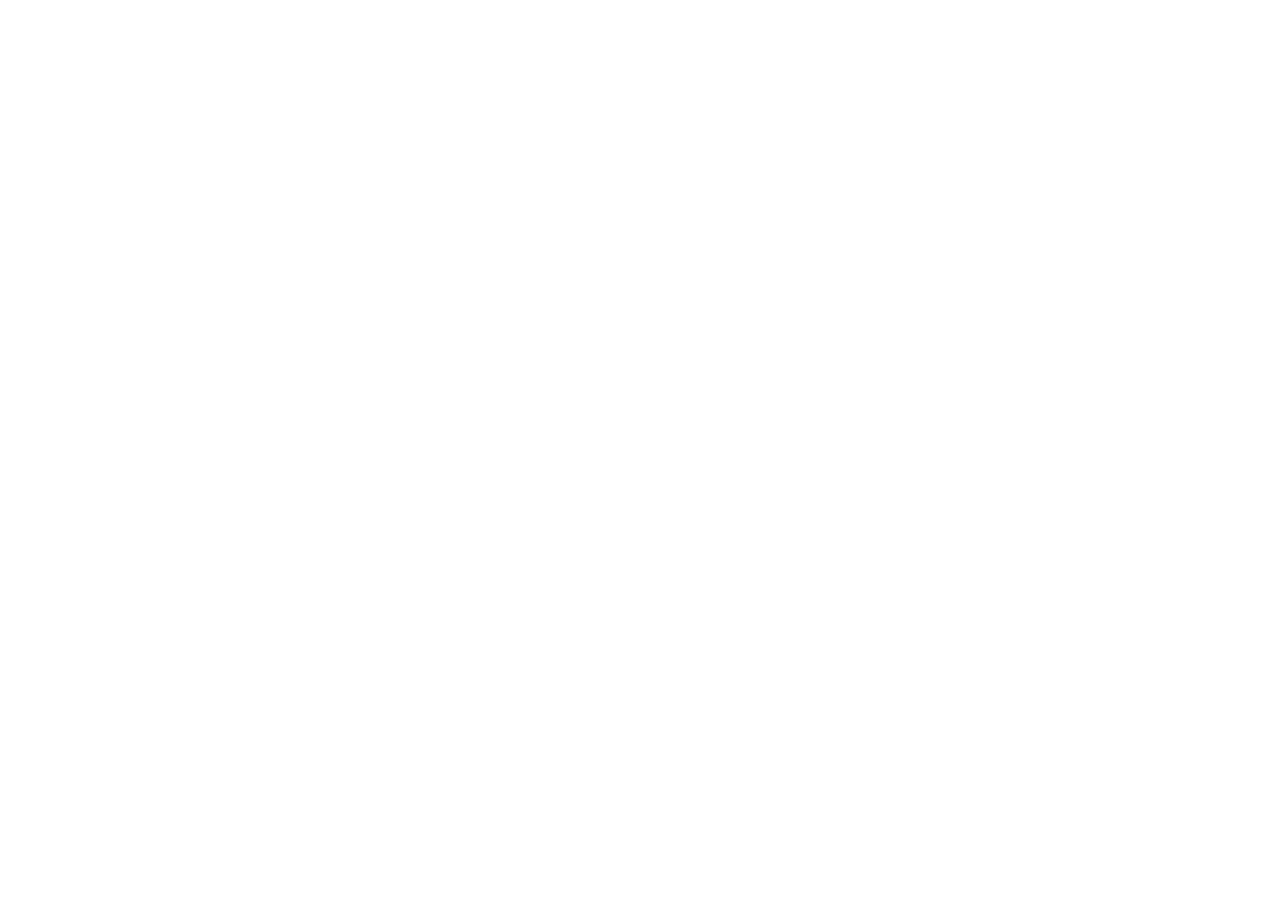
==== components.html @ 62eecbd0 "Add files via upload" ====
<!DOCTYPE html>
<html lang="en">

<head>
   <meta charset="utf-8">
   <meta name="viewport" content="width=device-width, initial-scale=1, shrink-to-fit=no">
   <meta name="description" content="Start your development with Meyawo landing page.">
   <meta name="author" content="Kedar Dixit">
   <title>Meyawo Landing page | Components</title>
   <!-- font icons -->
   <link rel="stylesheet" href="assets/vendors/themify-icons/css/themify-icons.css">
   <!-- Bootstrap + Steller  -->
   <link rel="stylesheet" href="assets/css/abc.css">
</head>

<body>

   <script src="assets/vendors/jquery/jquery-3.4.1.js"></script>
   <script src="assets/vendors/bootstrap/bootstrap.bundle.js"></script>

</body>

</html>
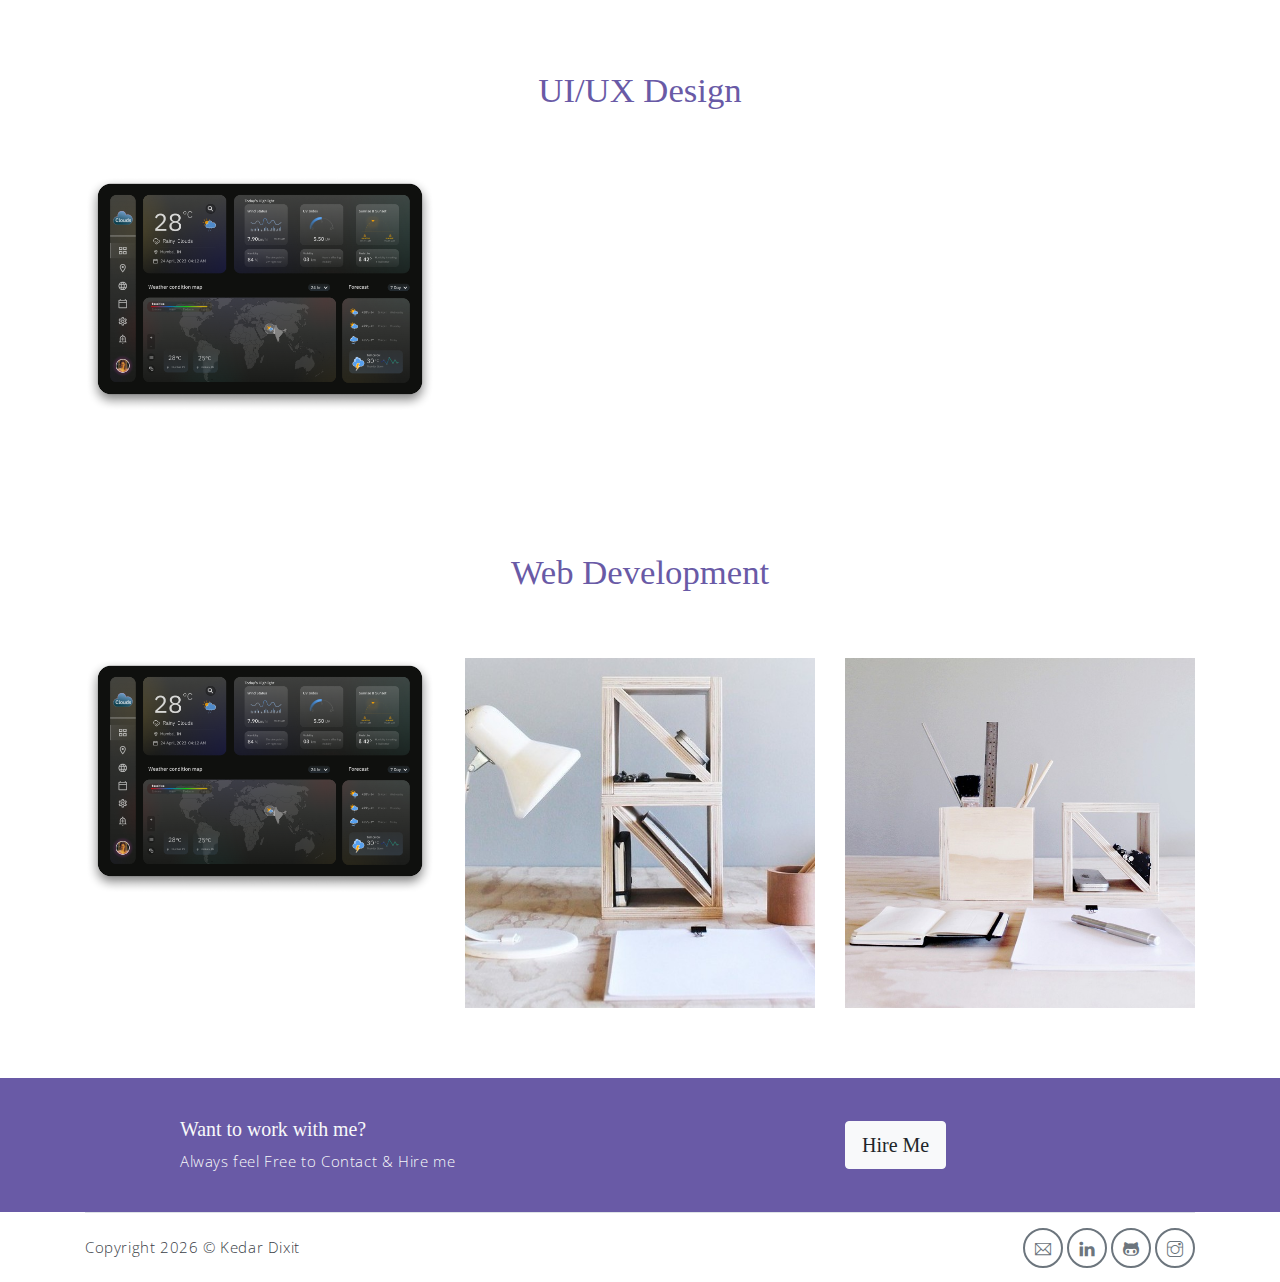
==== commit 79535968: "Update components.html" ====
--- a/components.html
+++ b/components.html
@@ -4,20 +4,175 @@
 <head>
    <meta charset="utf-8">
    <meta name="viewport" content="width=device-width, initial-scale=1, shrink-to-fit=no">
-   <meta name="description" content="Start your development with Meyawo landing page.">
+   <meta name="description" content="Start your development with landing page.">
    <meta name="author" content="Kedar Dixit">
-   <title>Meyawo Landing page | Components</title>
-   <!-- font icons -->
+   <title>Projects page </title>
    <link rel="stylesheet" href="assets/vendors/themify-icons/css/themify-icons.css">
-   <!-- Bootstrap + Steller  -->
-   <link rel="stylesheet" href="assets/css/abc.css">
+    
+    <link rel="stylesheet" href="assets/css/abc.css">
 </head>
 
-<body>
+<body data-spy="scroll" data-target=".navbar" data-offset="40" id="home">
 
-   <script src="assets/vendors/jquery/jquery-3.4.1.js"></script>
-   <script src="assets/vendors/bootstrap/bootstrap.bundle.js"></script>
+  
+    <nav class="custom-navbar" data-spy="affix" data-offset-top="20">
+        <div class="container">
+            <a class="logo" href="#">Kedar Dixit</a>
+            <ul class="nav">
+                <li class="item">
+                    <a class="link" href="index.html#home">Home</a>
+                </li>
+                <li class="item">
+                    <a class="link" href="#uiux">UI/UX Design</a>
+                </li>
+                <li class="item">
+                    <a class="link" href="#development">Web Development</a>
+                </li>
+                <li class="item">
+                    <a class="link" href="#experience">Experience</a>
+                </li>
+                <li class="item ml-md-3">
+                    <a class="link btn btn-primary" href="index.html#contact">Contact</a>
+                </li>
+            </ul>
+            <a href="javascript:void(0)" id="nav-toggle" class="hamburger hamburger--elastic">
+                <div class="hamburger-box">
+                    <div class="hamburger-inner"></div>
+                </div>
+            </a>
+        </div>
+    </nav><!-- End of Page Navbar -->
+
+    <section class="section" id="uiux">
+      <div class="container text-center">
+          <h6 class="section-title mb-6">UI/UX Design</h6>
+          <!-- row -->
+          <div class="row">
+              <div class="col-md-4">
+                  <a href="https://www.figma.com/file/gm3uUSGFsaxvnnn3nvZoy5/clouds?node-id=0%3A1&t=6Vn5gMNgatwqtg3G-1" class="portfolio-card">
+                      <img src="assets/imgs/MacBook Air - 1.png" class="portfolio-card-img"
+                          alt="">
+                      <span class="portfolio-card-overlay">
+                          <span class="portfolio-card-caption">
+                              <h4>Clouds - Weather App</h5>
+                                  <p class="font-weight-normal">Category: ui/ux design</p>
+                          </span>
+                      </span>
+                  </a>
+              </div>
+              <div class="col-md-4">
+                  <a href="https://www.figma.com/file/r2zQ3F88EGszYoa1S0p0Ro/Untitled?type=design&t=mIz6zsjR6EJ1ApZl-1" class="portfolio-card">
+                      <img class="portfolio-card-img" src="assets/imgs/MacBook Pro 16.png" class="img-responsive rounded"
+                          alt="">
+                      <span class="portfolio-card-overlay">
+                          <span class="portfolio-card-caption">
+                              <h4>hopeX - Fitness App</h5>
+                                  <p class="font-weight-normal">Category: ui/ux design</p>
+                          </span>
+                      </span>
+                  </a>
+              </div>
+              <div class="col-md-4">
+                  <a href="https://www.figma.com/file/mtv54cZpeSgXsIEHoQs4eZ/winners?type=design&node-id=1%3A2&t=M8SjELQNjSdpWsxz-1" class="portfolio-card">
+                      <img class="portfolio-card-img" src="assets/imgs/winners.png" class="img-responsive rounded"
+                          alt="">
+                      <span class="portfolio-card-overlay">
+                          <span class="portfolio-card-caption">
+                              <h4>Winner - Web App</h5>
+                                  <p class="font-weight-normal">Category: ui/ux design</p>
+                          </span>
+                      </span>
+                  </a>
+              </div>
+          </div><!-- end of row -->
+      </div><!-- end of container -->
+  </section> 
+  <section class="section" id="development">
+   <div class="container text-center">
+       <h6 class="section-title mb-6">Web Development</h6>
+       <!-- row -->
+       <div class="row">
+           <div class="col-md-4">
+               
+               <a href="https://www.figma.com/file/gm3uUSGFsaxvnnn3nvZoy5/clouds?node-id=0%3A1&t=6Vn5gMNgatwqtg3G-1" class="portfolio-card">
+                   <img src="assets/imgs/MacBook Air - 1.png" class="portfolio-card-img"
+                       alt="">
+                   <span class="portfolio-card-overlay">
+                       <span class="portfolio-card-caption">
+                           <h4>UI/UX Designing</h5>
+                               <p class="font-weight-normal">Category: Web Designing</p>
+                       </span>
+                   </span>
+               </a>
+           </div>
+           <div class="col-md-4">
+               <a href="#" class="portfolio-card">
+                   <img class="portfolio-card-img" src="assets/imgs/folio-2.jpg" class="img-responsive rounded"
+                       alt="">
+                   <span class="portfolio-card-overlay">
+                       <span class="portfolio-card-caption">
+                           <h4>Web Designing</h5>
+                               <p class="font-weight-normal">Category: Web Templates</p>
+                       </span>
+                   </span>
+               </a>
+           </div>
+           <div class="col-md-4">
+               <a href="#" class="portfolio-card">
+                   <img class="portfolio-card-img" src="assets/imgs/folio-3.jpg" class="img-responsive rounded"
+                       alt="">
+                   <span class="portfolio-card-overlay">
+                       <span class="portfolio-card-caption">
+                           <h4>Web Designing</h5>
+                               <p class="font-weight-normal">Category: Web Templates</p>
+                       </span>
+                   </span>
+               </a>
+           </div>
+       </div><!-- end of row -->
+   </div><!-- end of container -->
+</section> 
+  
+    <section class="section-sm bg-primary" id="contact">
+        <!-- container -->
+        <div class="container text-center text-sm-left">
+            <!-- row -->
+            <div class="row align-items-center">
+                <div class="col-sm offset-md-1 mb-4 mb-md-0">
+                    <h6 class="title text-light">Want to work with me?</h6>
+                    <p class="m-0 text-light">Always feel Free to Contact & Hire me</p>
+                </div>
+                <div class="col-sm offset-sm-2 offset-md-3">
+                   <a href="index.html#contact"> <button class="btn btn-lg my-font btn-light rounded">Hire Me</button></a>
+                </div>
+            </div> <!-- end of row -->
+        </div> <!-- end of container -->
+    </section> <!-- end of section -->
+
+  
+    <!-- footer -->
+    <div class="container">
+        <footer class="footer">
+            <p class="mb-0">Copyright
+                <script>document.write(new Date().getFullYear())</script> &copy; <a 
+                    href="">Kedar Dixit</a>
+            </p>
+            <div class="social-links text-right m-auto ml-sm-auto">
+                <a href="mailto:im.kedardixit@gmail.com" target="_blank" rel="noopener noreferrer" class="link"><i class="ti-email"></i></a>
+                <a href="https://www.linkedin.com/in/kedar6160/" class="link"><i class="ti-linkedin"></i></a>
+                <a href="https://github.com/kedar6160" class="link"><i class="ti-github"></i></a>
+                <a href="https://www.instagram.com/kedar6160/" class="link"><i class="ti-instagram"></i></a>
+            </div>
+        </footer>
+    </div> <!-- end of page footer -->
+
+
+
+    <script src="assets/vendors/jquery/jquery-3.4.1.js"></script>
+    <script src="assets/vendors/bootstrap/bootstrap.bundle.js"></script>
+    <script src="assets/vendors/bootstrap/bootstrap.affix.js"></script>
+    <script src="assets/js/abc.js"></script>
 
 </body>
 
-</html>+</html>
--- a/assets/vendors/themify-icons/css/themify-icons.css
+++ b/assets/vendors/themify-icons/css/themify-icons.css
@@ -0,0 +1,1081 @@
+@font-face {
+	font-family: 'themify';
+	src:url("../fonts/themify.eot?-fvbane");
+	src:url("../fonts/themify.eot?#iefix-fvbane") format("embedded-opentype"),
+		url("../fonts/themify.woff?-fvbane") format("woff"),
+		url("../fonts/themify.ttf?-fvbane") format("truetype"),
+		url("../fonts/themify.svg?-fvbane#themify") format("svg");
+	font-weight: normal;
+	font-style: normal;
+}
+
+[class^="ti-"], [class*=" ti-"] {
+	font-family: 'themify';
+	speak: none;
+	font-style: normal;
+	font-weight: normal;
+	font-variant: normal;
+	text-transform: none;
+	line-height: 1;
+
+	/* Better Font Rendering =========== */
+	-webkit-font-smoothing: antialiased;
+	-moz-osx-font-smoothing: grayscale;
+}
+
+.ti-wand:before {
+	content: "\e600";
+}
+.ti-volume:before {
+	content: "\e601";
+}
+.ti-user:before {
+	content: "\e602";
+}
+.ti-unlock:before {
+	content: "\e603";
+}
+.ti-unlink:before {
+	content: "\e604";
+}
+.ti-trash:before {
+	content: "\e605";
+}
+.ti-thought:before {
+	content: "\e606";
+}
+.ti-target:before {
+	content: "\e607";
+}
+.ti-tag:before {
+	content: "\e608";
+}
+.ti-tablet:before {
+	content: "\e609";
+}
+.ti-star:before {
+	content: "\e60a";
+}
+.ti-spray:before {
+	content: "\e60b";
+}
+.ti-signal:before {
+	content: "\e60c";
+}
+.ti-shopping-cart:before {
+	content: "\e60d";
+}
+.ti-shopping-cart-full:before {
+	content: "\e60e";
+}
+.ti-settings:before {
+	content: "\e60f";
+}
+.ti-search:before {
+	content: "\e610";
+}
+.ti-zoom-in:before {
+	content: "\e611";
+}
+.ti-zoom-out:before {
+	content: "\e612";
+}
+.ti-cut:before {
+	content: "\e613";
+}
+.ti-ruler:before {
+	content: "\e614";
+}
+.ti-ruler-pencil:before {
+	content: "\e615";
+}
+.ti-ruler-alt:before {
+	content: "\e616";
+}
+.ti-bookmark:before {
+	content: "\e617";
+}
+.ti-bookmark-alt:before {
+	content: "\e618";
+}
+.ti-reload:before {
+	content: "\e619";
+}
+.ti-plus:before {
+	content: "\e61a";
+}
+.ti-pin:before {
+	content: "\e61b";
+}
+.ti-pencil:before {
+	content: "\e61c";
+}
+.ti-pencil-alt:before {
+	content: "\e61d";
+}
+.ti-paint-roller:before {
+	content: "\e61e";
+}
+.ti-paint-bucket:before {
+	content: "\e61f";
+}
+.ti-na:before {
+	content: "\e620";
+}
+.ti-mobile:before {
+	content: "\e621";
+}
+.ti-minus:before {
+	content: "\e622";
+}
+.ti-medall:before {
+	content: "\e623";
+}
+.ti-medall-alt:before {
+	content: "\e624";
+}
+.ti-marker:before {
+	content: "\e625";
+}
+.ti-marker-alt:before {
+	content: "\e626";
+}
+.ti-arrow-up:before {
+	content: "\e627";
+}
+.ti-arrow-right:before {
+	content: "\e628";
+}
+.ti-arrow-left:before {
+	content: "\e629";
+}
+.ti-arrow-down:before {
+	content: "\e62a";
+}
+.ti-lock:before {
+	content: "\e62b";
+}
+.ti-location-arrow:before {
+	content: "\e62c";
+}
+.ti-link:before {
+	content: "\e62d";
+}
+.ti-layout:before {
+	content: "\e62e";
+}
+.ti-layers:before {
+	content: "\e62f";
+}
+.ti-layers-alt:before {
+	content: "\e630";
+}
+.ti-key:before {
+	content: "\e631";
+}
+.ti-import:before {
+	content: "\e632";
+}
+.ti-image:before {
+	content: "\e633";
+}
+.ti-heart:before {
+	content: "\e634";
+}
+.ti-heart-broken:before {
+	content: "\e635";
+}
+.ti-hand-stop:before {
+	content: "\e636";
+}
+.ti-hand-open:before {
+	content: "\e637";
+}
+.ti-hand-drag:before {
+	content: "\e638";
+}
+.ti-folder:before {
+	content: "\e639";
+}
+.ti-flag:before {
+	content: "\e63a";
+}
+.ti-flag-alt:before {
+	content: "\e63b";
+}
+.ti-flag-alt-2:before {
+	content: "\e63c";
+}
+.ti-eye:before {
+	content: "\e63d";
+}
+.ti-export:before {
+	content: "\e63e";
+}
+.ti-exchange-vertical:before {
+	content: "\e63f";
+}
+.ti-desktop:before {
+	content: "\e640";
+}
+.ti-cup:before {
+	content: "\e641";
+}
+.ti-crown:before {
+	content: "\e642";
+}
+.ti-comments:before {
+	content: "\e643";
+}
+.ti-comment:before {
+	content: "\e644";
+}
+.ti-comment-alt:before {
+	content: "\e645";
+}
+.ti-close:before {
+	content: "\e646";
+}
+.ti-clip:before {
+	content: "\e647";
+}
+.ti-angle-up:before {
+	content: "\e648";
+}
+.ti-angle-right:before {
+	content: "\e649";
+}
+.ti-angle-left:before {
+	content: "\e64a";
+}
+.ti-angle-down:before {
+	content: "\e64b";
+}
+.ti-check:before {
+	content: "\e64c";
+}
+.ti-check-box:before {
+	content: "\e64d";
+}
+.ti-camera:before {
+	content: "\e64e";
+}
+.ti-announcement:before {
+	content: "\e64f";
+}
+.ti-brush:before {
+	content: "\e650";
+}
+.ti-briefcase:before {
+	content: "\e651";
+}
+.ti-bolt:before {
+	content: "\e652";
+}
+.ti-bolt-alt:before {
+	content: "\e653";
+}
+.ti-blackboard:before {
+	content: "\e654";
+}
+.ti-bag:before {
+	content: "\e655";
+}
+.ti-move:before {
+	content: "\e656";
+}
+.ti-arrows-vertical:before {
+	content: "\e657";
+}
+.ti-arrows-horizontal:before {
+	content: "\e658";
+}
+.ti-fullscreen:before {
+	content: "\e659";
+}
+.ti-arrow-top-right:before {
+	content: "\e65a";
+}
+.ti-arrow-top-left:before {
+	content: "\e65b";
+}
+.ti-arrow-circle-up:before {
+	content: "\e65c";
+}
+.ti-arrow-circle-right:before {
+	content: "\e65d";
+}
+.ti-arrow-circle-left:before {
+	content: "\e65e";
+}
+.ti-arrow-circle-down:before {
+	content: "\e65f";
+}
+.ti-angle-double-up:before {
+	content: "\e660";
+}
+.ti-angle-double-right:before {
+	content: "\e661";
+}
+.ti-angle-double-left:before {
+	content: "\e662";
+}
+.ti-angle-double-down:before {
+	content: "\e663";
+}
+.ti-zip:before {
+	content: "\e664";
+}
+.ti-world:before {
+	content: "\e665";
+}
+.ti-wheelchair:before {
+	content: "\e666";
+}
+.ti-view-list:before {
+	content: "\e667";
+}
+.ti-view-list-alt:before {
+	content: "\e668";
+}
+.ti-view-grid:before {
+	content: "\e669";
+}
+.ti-uppercase:before {
+	content: "\e66a";
+}
+.ti-upload:before {
+	content: "\e66b";
+}
+.ti-underline:before {
+	content: "\e66c";
+}
+.ti-truck:before {
+	content: "\e66d";
+}
+.ti-timer:before {
+	content: "\e66e";
+}
+.ti-ticket:before {
+	content: "\e66f";
+}
+.ti-thumb-up:before {
+	content: "\e670";
+}
+.ti-thumb-down:before {
+	content: "\e671";
+}
+.ti-text:before {
+	content: "\e672";
+}
+.ti-stats-up:before {
+	content: "\e673";
+}
+.ti-stats-down:before {
+	content: "\e674";
+}
+.ti-split-v:before {
+	content: "\e675";
+}
+.ti-split-h:before {
+	content: "\e676";
+}
+.ti-smallcap:before {
+	content: "\e677";
+}
+.ti-shine:before {
+	content: "\e678";
+}
+.ti-shift-right:before {
+	content: "\e679";
+}
+.ti-shift-left:before {
+	content: "\e67a";
+}
+.ti-shield:before {
+	content: "\e67b";
+}
+.ti-notepad:before {
+	content: "\e67c";
+}
+.ti-server:before {
+	content: "\e67d";
+}
+.ti-quote-right:before {
+	content: "\e67e";
+}
+.ti-quote-left:before {
+	content: "\e67f";
+}
+.ti-pulse:before {
+	content: "\e680";
+}
+.ti-printer:before {
+	content: "\e681";
+}
+.ti-power-off:before {
+	content: "\e682";
+}
+.ti-plug:before {
+	content: "\e683";
+}
+.ti-pie-chart:before {
+	content: "\e684";
+}
+.ti-paragraph:before {
+	content: "\e685";
+}
+.ti-panel:before {
+	content: "\e686";
+}
+.ti-package:before {
+	content: "\e687";
+}
+.ti-music:before {
+	content: "\e688";
+}
+.ti-music-alt:before {
+	content: "\e689";
+}
+.ti-mouse:before {
+	content: "\e68a";
+}
+.ti-mouse-alt:before {
+	content: "\e68b";
+}
+.ti-money:before {
+	content: "\e68c";
+}
+.ti-microphone:before {
+	content: "\e68d";
+}
+.ti-menu:before {
+	content: "\e68e";
+}
+.ti-menu-alt:before {
+	content: "\e68f";
+}
+.ti-map:before {
+	content: "\e690";
+}
+.ti-map-alt:before {
+	content: "\e691";
+}
+.ti-loop:before {
+	content: "\e692";
+}
+.ti-location-pin:before {
+	content: "\e693";
+}
+.ti-list:before {
+	content: "\e694";
+}
+.ti-light-bulb:before {
+	content: "\e695";
+}
+.ti-Italic:before {
+	content: "\e696";
+}
+.ti-info:before {
+	content: "\e697";
+}
+.ti-infinite:before {
+	content: "\e698";
+}
+.ti-id-badge:before {
+	content: "\e699";
+}
+.ti-hummer:before {
+	content: "\e69a";
+}
+.ti-home:before {
+	content: "\e69b";
+}
+.ti-help:before {
+	content: "\e69c";
+}
+.ti-headphone:before {
+	content: "\e69d";
+}
+.ti-harddrives:before {
+	content: "\e69e";
+}
+.ti-harddrive:before {
+	content: "\e69f";
+}
+.ti-gift:before {
+	content: "\e6a0";
+}
+.ti-game:before {
+	content: "\e6a1";
+}
+.ti-filter:before {
+	content: "\e6a2";
+}
+.ti-files:before {
+	content: "\e6a3";
+}
+.ti-file:before {
+	content: "\e6a4";
+}
+.ti-eraser:before {
+	content: "\e6a5";
+}
+.ti-envelope:before {
+	content: "\e6a6";
+}
+.ti-download:before {
+	content: "\e6a7";
+}
+.ti-direction:before {
+	content: "\e6a8";
+}
+.ti-direction-alt:before {
+	content: "\e6a9";
+}
+.ti-dashboard:before {
+	content: "\e6aa";
+}
+.ti-control-stop:before {
+	content: "\e6ab";
+}
+.ti-control-shuffle:before {
+	content: "\e6ac";
+}
+.ti-control-play:before {
+	content: "\e6ad";
+}
+.ti-control-pause:before {
+	content: "\e6ae";
+}
+.ti-control-forward:before {
+	content: "\e6af";
+}
+.ti-control-backward:before {
+	content: "\e6b0";
+}
+.ti-cloud:before {
+	content: "\e6b1";
+}
+.ti-cloud-up:before {
+	content: "\e6b2";
+}
+.ti-cloud-down:before {
+	content: "\e6b3";
+}
+.ti-clipboard:before {
+	content: "\e6b4";
+}
+.ti-car:before {
+	content: "\e6b5";
+}
+.ti-calendar:before {
+	content: "\e6b6";
+}
+.ti-book:before {
+	content: "\e6b7";
+}
+.ti-bell:before {
+	content: "\e6b8";
+}
+.ti-basketball:before {
+	content: "\e6b9";
+}
+.ti-bar-chart:before {
+	content: "\e6ba";
+}
+.ti-bar-chart-alt:before {
+	content: "\e6bb";
+}
+.ti-back-right:before {
+	content: "\e6bc";
+}
+.ti-back-left:before {
+	content: "\e6bd";
+}
+.ti-arrows-corner:before {
+	content: "\e6be";
+}
+.ti-archive:before {
+	content: "\e6bf";
+}
+.ti-anchor:before {
+	content: "\e6c0";
+}
+.ti-align-right:before {
+	content: "\e6c1";
+}
+.ti-align-left:before {
+	content: "\e6c2";
+}
+.ti-align-justify:before {
+	content: "\e6c3";
+}
+.ti-align-center:before {
+	content: "\e6c4";
+}
+.ti-alert:before {
+	content: "\e6c5";
+}
+.ti-alarm-clock:before {
+	content: "\e6c6";
+}
+.ti-agenda:before {
+	content: "\e6c7";
+}
+.ti-write:before {
+	content: "\e6c8";
+}
+.ti-window:before {
+	content: "\e6c9";
+}
+.ti-widgetized:before {
+	content: "\e6ca";
+}
+.ti-widget:before {
+	content: "\e6cb";
+}
+.ti-widget-alt:before {
+	content: "\e6cc";
+}
+.ti-wallet:before {
+	content: "\e6cd";
+}
+.ti-video-clapper:before {
+	content: "\e6ce";
+}
+.ti-video-camera:before {
+	content: "\e6cf";
+}
+.ti-vector:before {
+	content: "\e6d0";
+}
+.ti-themify-logo:before {
+	content: "\e6d1";
+}
+.ti-themify-favicon:before {
+	content: "\e6d2";
+}
+.ti-themify-favicon-alt:before {
+	content: "\e6d3";
+}
+.ti-support:before {
+	content: "\e6d4";
+}
+.ti-stamp:before {
+	content: "\e6d5";
+}
+.ti-split-v-alt:before {
+	content: "\e6d6";
+}
+.ti-slice:before {
+	content: "\e6d7";
+}
+.ti-shortcode:before {
+	content: "\e6d8";
+}
+.ti-shift-right-alt:before {
+	content: "\e6d9";
+}
+.ti-shift-left-alt:before {
+	content: "\e6da";
+}
+.ti-ruler-alt-2:before {
+	content: "\e6db";
+}
+.ti-receipt:before {
+	content: "\e6dc";
+}
+.ti-pin2:before {
+	content: "\e6dd";
+}
+.ti-pin-alt:before {
+	content: "\e6de";
+}
+.ti-pencil-alt2:before {
+	content: "\e6df";
+}
+.ti-palette:before {
+	content: "\e6e0";
+}
+.ti-more:before {
+	content: "\e6e1";
+}
+.ti-more-alt:before {
+	content: "\e6e2";
+}
+.ti-microphone-alt:before {
+	content: "\e6e3";
+}
+.ti-magnet:before {
+	content: "\e6e4";
+}
+.ti-line-double:before {
+	content: "\e6e5";
+}
+.ti-line-dotted:before {
+	content: "\e6e6";
+}
+.ti-line-dashed:before {
+	content: "\e6e7";
+}
+.ti-layout-width-full:before {
+	content: "\e6e8";
+}
+.ti-layout-width-default:before {
+	content: "\e6e9";
+}
+.ti-layout-width-default-alt:before {
+	content: "\e6ea";
+}
+.ti-layout-tab:before {
+	content: "\e6eb";
+}
+.ti-layout-tab-window:before {
+	content: "\e6ec";
+}
+.ti-layout-tab-v:before {
+	content: "\e6ed";
+}
+.ti-layout-tab-min:before {
+	content: "\e6ee";
+}
+.ti-layout-slider:before {
+	content: "\e6ef";
+}
+.ti-layout-slider-alt:before {
+	content: "\e6f0";
+}
+.ti-layout-sidebar-right:before {
+	content: "\e6f1";
+}
+.ti-layout-sidebar-none:before {
+	content: "\e6f2";
+}
+.ti-layout-sidebar-left:before {
+	content: "\e6f3";
+}
+.ti-layout-placeholder:before {
+	content: "\e6f4";
+}
+.ti-layout-menu:before {
+	content: "\e6f5";
+}
+.ti-layout-menu-v:before {
+	content: "\e6f6";
+}
+.ti-layout-menu-separated:before {
+	content: "\e6f7";
+}
+.ti-layout-menu-full:before {
+	content: "\e6f8";
+}
+.ti-layout-media-right-alt:before {
+	content: "\e6f9";
+}
+.ti-layout-media-right:before {
+	content: "\e6fa";
+}
+.ti-layout-media-overlay:before {
+	content: "\e6fb";
+}
+.ti-layout-media-overlay-alt:before {
+	content: "\e6fc";
+}
+.ti-layout-media-overlay-alt-2:before {
+	content: "\e6fd";
+}
+.ti-layout-media-left-alt:before {
+	content: "\e6fe";
+}
+.ti-layout-media-left:before {
+	content: "\e6ff";
+}
+.ti-layout-media-center-alt:before {
+	content: "\e700";
+}
+.ti-layout-media-center:before {
+	content: "\e701";
+}
+.ti-layout-list-thumb:before {
+	content: "\e702";
+}
+.ti-layout-list-thumb-alt:before {
+	content: "\e703";
+}
+.ti-layout-list-post:before {
+	content: "\e704";
+}
+.ti-layout-list-large-image:before {
+	content: "\e705";
+}
+.ti-layout-line-solid:before {
+	content: "\e706";
+}
+.ti-layout-grid4:before {
+	content: "\e707";
+}
+.ti-layout-grid3:before {
+	content: "\e708";
+}
+.ti-layout-grid2:before {
+	content: "\e709";
+}
+.ti-layout-grid2-thumb:before {
+	content: "\e70a";
+}
+.ti-layout-cta-right:before {
+	content: "\e70b";
+}
+.ti-layout-cta-left:before {
+	content: "\e70c";
+}
+.ti-layout-cta-center:before {
+	content: "\e70d";
+}
+.ti-layout-cta-btn-right:before {
+	content: "\e70e";
+}
+.ti-layout-cta-btn-left:before {
+	content: "\e70f";
+}
+.ti-layout-column4:before {
+	content: "\e710";
+}
+.ti-layout-column3:before {
+	content: "\e711";
+}
+.ti-layout-column2:before {
+	content: "\e712";
+}
+.ti-layout-accordion-separated:before {
+	content: "\e713";
+}
+.ti-layout-accordion-merged:before {
+	content: "\e714";
+}
+.ti-layout-accordion-list:before {
+	content: "\e715";
+}
+.ti-ink-pen:before {
+	content: "\e716";
+}
+.ti-info-alt:before {
+	content: "\e717";
+}
+.ti-help-alt:before {
+	content: "\e718";
+}
+.ti-headphone-alt:before {
+	content: "\e719";
+}
+.ti-hand-point-up:before {
+	content: "\e71a";
+}
+.ti-hand-point-right:before {
+	content: "\e71b";
+}
+.ti-hand-point-left:before {
+	content: "\e71c";
+}
+.ti-hand-point-down:before {
+	content: "\e71d";
+}
+.ti-gallery:before {
+	content: "\e71e";
+}
+.ti-face-smile:before {
+	content: "\e71f";
+}
+.ti-face-sad:before {
+	content: "\e720";
+}
+.ti-credit-card:before {
+	content: "\e721";
+}
+.ti-control-skip-forward:before {
+	content: "\e722";
+}
+.ti-control-skip-backward:before {
+	content: "\e723";
+}
+.ti-control-record:before {
+	content: "\e724";
+}
+.ti-control-eject:before {
+	content: "\e725";
+}
+.ti-comments-smiley:before {
+	content: "\e726";
+}
+.ti-brush-alt:before {
+	content: "\e727";
+}
+.ti-youtube:before {
+	content: "\e728";
+}
+.ti-vimeo:before {
+	content: "\e729";
+}
+.ti-twitter:before {
+	content: "\e72a";
+}
+.ti-time:before {
+	content: "\e72b";
+}
+.ti-tumblr:before {
+	content: "\e72c";
+}
+.ti-skype:before {
+	content: "\e72d";
+}
+.ti-share:before {
+	content: "\e72e";
+}
+.ti-share-alt:before {
+	content: "\e72f";
+}
+.ti-rocket:before {
+	content: "\e730";
+}
+.ti-pinterest:before {
+	content: "\e731";
+}
+.ti-new-window:before {
+	content: "\e732";
+}
+.ti-microsoft:before {
+	content: "\e733";
+}
+.ti-list-ol:before {
+	content: "\e734";
+}
+.ti-linkedin:before {
+	content: "\e735";
+}
+.ti-layout-sidebar-2:before {
+	content: "\e736";
+}
+.ti-layout-grid4-alt:before {
+	content: "\e737";
+}
+.ti-layout-grid3-alt:before {
+	content: "\e738";
+}
+.ti-layout-grid2-alt:before {
+	content: "\e739";
+}
+.ti-layout-column4-alt:before {
+	content: "\e73a";
+}
+.ti-layout-column3-alt:before {
+	content: "\e73b";
+}
+.ti-layout-column2-alt:before {
+	content: "\e73c";
+}
+.ti-instagram:before {
+	content: "\e73d";
+}
+.ti-google:before {
+	content: "\e73e";
+}
+.ti-github:before {
+	content: "\e73f";
+}
+.ti-flickr:before {
+	content: "\e740";
+}
+.ti-facebook:before {
+	content: "\e741";
+}
+.ti-dropbox:before {
+	content: "\e742";
+}
+.ti-dribbble:before {
+	content: "\e743";
+}
+.ti-apple:before {
+	content: "\e744";
+}
+.ti-android:before {
+	content: "\e745";
+}
+.ti-save:before {
+	content: "\e746";
+}
+.ti-save-alt:before {
+	content: "\e747";
+}
+.ti-yahoo:before {
+	content: "\e748";
+}
+.ti-wordpress:before {
+	content: "\e749";
+}
+.ti-vimeo-alt:before {
+	content: "\e74a";
+}
+.ti-twitter-alt:before {
+	content: "\e74b";
+}
+.ti-tumblr-alt:before {
+	content: "\e74c";
+}
+.ti-trello:before {
+	content: "\e74d";
+}
+.ti-stack-overflow:before {
+	content: "\e74e";
+}
+.ti-soundcloud:before {
+	content: "\e74f";
+}
+.ti-sharethis:before {
+	content: "\e750";
+}
+.ti-sharethis-alt:before {
+	content: "\e751";
+}
+.ti-reddit:before {
+	content: "\e752";
+}
+.ti-pinterest-alt:before {
+	content: "\e753";
+}
+.ti-microsoft-alt:before {
+	content: "\e754";
+}
+.ti-linux:before {
+	content: "\e755";
+}
+.ti-jsfiddle:before {
+	content: "\e756";
+}
+.ti-joomla:before {
+	content: "\e757";
+}
+.ti-html5:before {
+	content: "\e758";
+}
+.ti-flickr-alt:before {
+	content: "\e759";
+}
+.ti-email:before {
+	content: "\e75a";
+}
+.ti-drupal:before {
+	content: "\e75b";
+}
+.ti-dropbox-alt:before {
+	content: "\e75c";
+}
+.ti-css3:before {
+	content: "\e75d";
+}
+.ti-rss:before {
+	content: "\e75e";
+}
+.ti-rss-alt:before {
+	content: "\e75f";
+}
--- a/assets/css/abc.css
+++ b/assets/css/abc.css
@@ -0,0 +1,12222 @@
+@charset "UTF-8";
+
+@import url("https://fonts.googleapis.com/css?family=Baloo+Paaji|Open+Sans:300,300i,400,400i,600,600i,700,700i");
+:root {
+  --blue: #1e549f;
+  --indigo: #695aa6;
+  --purple: #6f42c1;
+  --pink: #e83e8c;
+  --red: #ec185d;
+  --orange: #ff6d02;
+  --yellow: #ffc107;
+  --green: #1bb74f;
+  --teal: #20c997;
+  --cyan: #17a2b8;
+  --white: #fff;
+  --gray: #6c757d;
+  --gray-dark: #393e46;
+  --primary: #695aa6;
+  --secondary: #393e46;
+  --success: #1bb74f;
+  --info: #17a2b8;
+  --warning: #ff6d02;
+  --danger: #ec185d;
+  --light: #f8f9fa;
+  --dark: #212529;
+  --breakpoint-xs: 0;
+  --breakpoint-sm: 576px;
+  --breakpoint-md: 768px;
+  --breakpoint-lg: 992px;
+  --breakpoint-xl: 1200px;
+  --font-family-sans-serif: "Open Sans", sans-serif;
+  --font-family-monospace: SFMono-Regular, Menlo, Monaco, Consolas, "Liberation Mono", "Courier New", monospace;
+}
+
+*,
+*::before,
+*::after {
+  box-sizing: border-box;
+}
+
+html {
+  font-family: sans-serif;
+  line-height: 1.15;
+  -webkit-text-size-adjust: 100%;
+  -webkit-tap-highlight-color: rgba(0, 0, 0, 0);
+}
+
+article, aside, figcaption, figure, footer, header, hgroup, main, nav, section {
+  display: block;
+}
+
+body {
+  margin: 0;
+  font-family: "Open Sans", sans-serif;
+  font-size: 1rem;
+  font-weight: 400;
+  line-height: 1.5;
+  color: #212529;
+  text-align: left;
+  background-color: #fff;
+}
+
+[tabindex="-1"]:focus {
+  outline: 0 !important;
+}
+
+hr {
+  box-sizing: content-box;
+  height: 0;
+  overflow: visible;
+}
+
+h1, h2, h3, h4, h5, h6 {
+  margin-top: 0;
+  margin-bottom: 0.5rem;
+}
+
+p {
+  margin-top: 0;
+  margin-bottom: 1rem;
+}
+
+abbr[title],
+abbr[data-original-title] {
+  text-decoration: underline;
+  -webkit-text-decoration: underline dotted;
+          text-decoration: underline dotted;
+  cursor: help;
+  border-bottom: 0;
+  -webkit-text-decoration-skip-ink: none;
+          text-decoration-skip-ink: none;
+}
+
+address {
+  margin-bottom: 1rem;
+  font-style: normal;
+  line-height: inherit;
+}
+
+ol,
+ul,
+dl {
+  margin-top: 0;
+  margin-bottom: 1rem;
+}
+
+ol ol,
+ul ul,
+ol ul,
+ul ol {
+  margin-bottom: 0;
+}
+
+dt {
+  font-weight: 700;
+}
+
+dd {
+  margin-bottom: .5rem;
+  margin-left: 0;
+}
+
+blockquote {
+  margin: 0 0 1rem;
+}
+
+b,
+strong {
+  font-weight: bolder;
+}
+
+small {
+  font-size: 80%;
+}
+
+sub,
+sup {
+  position: relative;
+  font-size: 75%;
+  line-height: 0;
+  vertical-align: baseline;
+}
+
+sub {
+  bottom: -.25em;
+}
+
+sup {
+  top: -.5em;
+}
+
+a {
+  color: #695aa6;
+  text-decoration: none;
+  background-color: transparent;
+}
+
+a:hover {
+  color: #493f75;
+  text-decoration: none;
+}
+
+a:not([href]):not([tabindex]) {
+  color: inherit;
+  text-decoration: none;
+}
+
+a:not([href]):not([tabindex]):hover, a:not([href]):not([tabindex]):focus {
+  color: inherit;
+  text-decoration: none;
+}
+
+a:not([href]):not([tabindex]):focus {
+  outline: 0;
+}
+
+pre,
+code,
+kbd,
+samp {
+  font-family: SFMono-Regular, Menlo, Monaco, Consolas, "Liberation Mono", "Courier New", monospace;
+  font-size: 1em;
+}
+
+pre {
+  margin-top: 0;
+  margin-bottom: 1rem;
+  overflow: auto;
+}
+
+figure {
+  margin: 0 0 1rem;
+}
+
+img {
+  vertical-align: middle;
+  border-style: none;
+}
+
+svg {
+  overflow: hidden;
+  vertical-align: middle;
+}
+
+table {
+  border-collapse: collapse;
+}
+
+caption {
+  padding-top: 0.75rem;
+  padding-bottom: 0.75rem;
+  color: #6c757d;
+  text-align: left;
+  caption-side: bottom;
+}
+
+th {
+  text-align: inherit;
+}
+
+label {
+  display: inline-block;
+  margin-bottom: 0.5rem;
+}
+
+button {
+  border-radius: 0;
+}
+
+button:focus {
+  outline: 1px dotted;
+  outline: 5px auto -webkit-focus-ring-color;
+}
+
+input,
+button,
+select,
+optgroup,
+textarea {
+  margin: 0;
+  font-family: inherit;
+  font-size: inherit;
+  line-height: inherit;
+}
+
+button,
+input {
+  overflow: visible;
+}
+
+button,
+select {
+  text-transform: none;
+}
+
+select {
+  word-wrap: normal;
+}
+
+button,
+[type="button"],
+[type="reset"],
+[type="submit"] {
+  -webkit-appearance: button;
+}
+
+button:not(:disabled),
+[type="button"]:not(:disabled),
+[type="reset"]:not(:disabled),
+[type="submit"]:not(:disabled) {
+  cursor: pointer;
+}
+
+button::-moz-focus-inner,
+[type="button"]::-moz-focus-inner,
+[type="reset"]::-moz-focus-inner,
+[type="submit"]::-moz-focus-inner {
+  padding: 0;
+  border-style: none;
+}
+
+input[type="radio"],
+input[type="checkbox"] {
+  box-sizing: border-box;
+  padding: 0;
+}
+
+input[type="date"],
+input[type="time"],
+input[type="datetime-local"],
+input[type="month"] {
+  -webkit-appearance: listbox;
+}
+
+textarea {
+  overflow: auto;
+  resize: vertical;
+}
+
+fieldset {
+  min-width: 0;
+  padding: 0;
+  margin: 0;
+  border: 0;
+}
+
+legend {
+  display: block;
+  width: 100%;
+  max-width: 100%;
+  padding: 0;
+  margin-bottom: .5rem;
+  font-size: 1.5rem;
+  line-height: inherit;
+  color: inherit;
+  white-space: normal;
+}
+
+progress {
+  vertical-align: baseline;
+}
+
+[type="number"]::-webkit-inner-spin-button,
+[type="number"]::-webkit-outer-spin-button {
+  height: auto;
+}
+
+[type="search"] {
+  outline-offset: -2px;
+  -webkit-appearance: none;
+}
+
+[type="search"]::-webkit-search-decoration {
+  -webkit-appearance: none;
+}
+
+::-webkit-file-upload-button {
+  font: inherit;
+  -webkit-appearance: button;
+}
+
+output {
+  display: inline-block;
+}
+
+summary {
+  display: list-item;
+  cursor: pointer;
+}
+
+template {
+  display: none;
+}
+
+[hidden] {
+  display: none !important;
+}
+
+h1, h2, h3, h4, h5, h6,
+.h1, .h2, .h3, .h4, .h5, .h6 {
+  margin-bottom: 0.5rem;
+  font-weight: 500;
+  line-height: 1.2;
+}
+
+h1, .h1 {
+  font-size: 2.5rem;
+}
+
+h2, .h2 {
+  font-size: 2rem;
+}
+
+h3, .h3 {
+  font-size: 1.75rem;
+}
+
+h4, .h4 {
+  font-size: 1.5rem;
+}
+
+h5, .h5 {
+  font-size: 1.25rem;
+}
+
+h6, .h6 {
+  font-size: 1rem;
+}
+
+.lead {
+  font-size: 1.25rem;
+  font-weight: 300;
+}
+
+.display-1 {
+  font-size: 6rem;
+  font-weight: 300;
+  line-height: 1.2;
+}
+
+.display-2 {
+  font-size: 5.5rem;
+  font-weight: 300;
+  line-height: 1.2;
+}
+
+.display-3 {
+  font-size: 4.5rem;
+  font-weight: 300;
+  line-height: 1.2;
+}
+
+.display-4 {
+  font-size: 3.5rem;
+  font-weight: 300;
+  line-height: 1.2;
+}
+
+hr {
+  margin-top: 1rem;
+  margin-bottom: 1rem;
+  border: 0;
+  border-top: 1px solid rgba(0, 0, 0, 0.1);
+}
+
+small,
+.small {
+  font-size: 80%;
+  font-weight: 400;
+}
+
+mark,
+.mark {
+  padding: 0.2em;
+  background-color: #fcf8e3;
+}
+
+.list-unstyled {
+  padding-left: 0;
+  list-style: none;
+}
+
+.list-inline {
+  padding-left: 0;
+  list-style: none;
+}
+
+.list-inline-item {
+  display: inline-block;
+}
+
+.list-inline-item:not(:last-child) {
+  margin-right: 0.5rem;
+}
+
+.initialism {
+  font-size: 90%;
+  text-transform: uppercase;
+}
+
+.blockquote {
+  margin-bottom: 1rem;
+  font-size: 1.25rem;
+}
+
+.blockquote-footer {
+  display: block;
+  font-size: 80%;
+  color: #6c757d;
+}
+
+.blockquote-footer::before {
+  content: "\2014\00A0";
+}
+
+.img-fluid {
+  max-width: 100%;
+  height: auto;
+}
+
+.img-thumbnail {
+  padding: 0.25rem;
+  background-color: #fff;
+  border: 1px solid #dee2e6;
+  border-radius: 0.25rem;
+  max-width: 100%;
+  height: auto;
+}
+
+.figure {
+  display: inline-block;
+}
+
+.figure-img {
+  margin-bottom: 0.5rem;
+  line-height: 1;
+}
+
+.figure-caption {
+  font-size: 90%;
+  color: #6c757d;
+}
+
+code {
+  font-size: 87.5%;
+  color: #e83e8c;
+  word-break: break-word;
+}
+
+a > code {
+  color: inherit;
+}
+
+kbd {
+  padding: 0.2rem 0.4rem;
+  font-size: 87.5%;
+  color: #fff;
+  background-color: #212529;
+  border-radius: 0.2rem;
+}
+
+kbd kbd {
+  padding: 0;
+  font-size: 100%;
+  font-weight: 700;
+}
+
+pre {
+  display: block;
+  font-size: 87.5%;
+  color: #212529;
+}
+
+pre code {
+  font-size: inherit;
+  color: inherit;
+  word-break: normal;
+}
+
+.pre-scrollable {
+  max-height: 340px;
+  overflow-y: scroll;
+}
+
+.container {
+  width: 100%;
+  padding-right: 15px;
+  padding-left: 15px;
+  margin-right: auto;
+  margin-left: auto;
+}
+
+@media (min-width: 576px) {
+  .container {
+    max-width: 540px;
+  }
+}
+
+@media (min-width: 768px) {
+  .container {
+    max-width: 720px;
+  }
+}
+
+@media (min-width: 992px) {
+  .container {
+    max-width: 960px;
+  }
+}
+
+@media (min-width: 1200px) {
+  .container {
+    max-width: 1140px;
+  }
+}
+
+.container-fluid {
+  width: 100%;
+  padding-right: 15px;
+  padding-left: 15px;
+  margin-right: auto;
+  margin-left: auto;
+}
+
+.row {
+  display: -webkit-box;
+  display: -webkit-flex;
+  display: -ms-flexbox;
+  display: flex;
+  -webkit-flex-wrap: wrap;
+      -ms-flex-wrap: wrap;
+          flex-wrap: wrap;
+  margin-right: -15px;
+  margin-left: -15px;
+}
+
+.no-gutters {
+  margin-right: 0;
+  margin-left: 0;
+}
+
+.no-gutters > .col,
+.no-gutters > [class*="col-"] {
+  padding-right: 0;
+  padding-left: 0;
+}
+
+.col-1, .col-2, .col-3, .col-4, .col-5, .col-6, .col-7, .col-8, .col-9, .col-10, .col-11, .col-12, .col,
+.col-auto, .col-sm-1, .col-sm-2, .col-sm-3, .col-sm-4, .col-sm-5, .col-sm-6, .col-sm-7, .col-sm-8, .col-sm-9, .col-sm-10, .col-sm-11, .col-sm-12, .col-sm,
+.col-sm-auto, .col-md-1, .col-md-2, .col-md-3, .col-md-4, .col-md-5, .col-md-6, .col-md-7, .col-md-8, .col-md-9, .col-md-10, .col-md-11, .col-md-12, .col-md,
+.col-md-auto, .col-lg-1, .col-lg-2, .col-lg-3, .col-lg-4, .col-lg-5, .col-lg-6, .col-lg-7, .col-lg-8, .col-lg-9, .col-lg-10, .col-lg-11, .col-lg-12, .col-lg,
+.col-lg-auto, .col-xl-1, .col-xl-2, .col-xl-3, .col-xl-4, .col-xl-5, .col-xl-6, .col-xl-7, .col-xl-8, .col-xl-9, .col-xl-10, .col-xl-11, .col-xl-12, .col-xl,
+.col-xl-auto {
+  position: relative;
+  width: 100%;
+  padding-right: 15px;
+  padding-left: 15px;
+}
+
+.col {
+  -webkit-flex-basis: 0;
+      -ms-flex-preferred-size: 0;
+          flex-basis: 0;
+  -webkit-box-flex: 1;
+  -webkit-flex-grow: 1;
+      -ms-flex-positive: 1;
+          flex-grow: 1;
+  max-width: 100%;
+}
+
+.col-auto {
+  -webkit-box-flex: 0;
+  -webkit-flex: 0 0 auto;
+      -ms-flex: 0 0 auto;
+          flex: 0 0 auto;
+  width: auto;
+  max-width: 100%;
+}
+
+.col-1 {
+  -webkit-box-flex: 0;
+  -webkit-flex: 0 0 8.33333%;
+      -ms-flex: 0 0 8.33333%;
+          flex: 0 0 8.33333%;
+  max-width: 8.33333%;
+}
+
+.col-2 {
+  -webkit-box-flex: 0;
+  -webkit-flex: 0 0 16.66667%;
+      -ms-flex: 0 0 16.66667%;
+          flex: 0 0 16.66667%;
+  max-width: 16.66667%;
+}
+
+.col-3 {
+  -webkit-box-flex: 0;
+  -webkit-flex: 0 0 25%;
+      -ms-flex: 0 0 25%;
+          flex: 0 0 25%;
+  max-width: 25%;
+}
+
+.col-4 {
+  -webkit-box-flex: 0;
+  -webkit-flex: 0 0 33.33333%;
+      -ms-flex: 0 0 33.33333%;
+          flex: 0 0 33.33333%;
+  max-width: 33.33333%;
+}
+
+.col-5 {
+  -webkit-box-flex: 0;
+  -webkit-flex: 0 0 41.66667%;
+      -ms-flex: 0 0 41.66667%;
+          flex: 0 0 41.66667%;
+  max-width: 41.66667%;
+}
+
+.col-6 {
+  -webkit-box-flex: 0;
+  -webkit-flex: 0 0 50%;
+      -ms-flex: 0 0 50%;
+          flex: 0 0 50%;
+  max-width: 50%;
+}
+
+.col-7 {
+  -webkit-box-flex: 0;
+  -webkit-flex: 0 0 58.33333%;
+      -ms-flex: 0 0 58.33333%;
+          flex: 0 0 58.33333%;
+  max-width: 58.33333%;
+}
+
+.col-8 {
+  -webkit-box-flex: 0;
+  -webkit-flex: 0 0 66.66667%;
+      -ms-flex: 0 0 66.66667%;
+          flex: 0 0 66.66667%;
+  max-width: 66.66667%;
+}
+
+.col-9 {
+  -webkit-box-flex: 0;
+  -webkit-flex: 0 0 75%;
+      -ms-flex: 0 0 75%;
+          flex: 0 0 75%;
+  max-width: 75%;
+}
+
+.col-10 {
+  -webkit-box-flex: 0;
+  -webkit-flex: 0 0 83.33333%;
+      -ms-flex: 0 0 83.33333%;
+          flex: 0 0 83.33333%;
+  max-width: 83.33333%;
+}
+
+.col-11 {
+  -webkit-box-flex: 0;
+  -webkit-flex: 0 0 91.66667%;
+      -ms-flex: 0 0 91.66667%;
+          flex: 0 0 91.66667%;
+  max-width: 91.66667%;
+}
+
+.col-12 {
+  -webkit-box-flex: 0;
+  -webkit-flex: 0 0 100%;
+      -ms-flex: 0 0 100%;
+          flex: 0 0 100%;
+  max-width: 100%;
+}
+
+.order-first {
+  -webkit-box-ordinal-group: 0;
+  -webkit-order: -1;
+      -ms-flex-order: -1;
+          order: -1;
+}
+
+.order-last {
+  -webkit-box-ordinal-group: 14;
+  -webkit-order: 13;
+      -ms-flex-order: 13;
+          order: 13;
+}
+
+.order-0 {
+  -webkit-box-ordinal-group: 1;
+  -webkit-order: 0;
+      -ms-flex-order: 0;
+          order: 0;
+}
+
+.order-1 {
+  -webkit-box-ordinal-group: 2;
+  -webkit-order: 1;
+      -ms-flex-order: 1;
+          order: 1;
+}
+
+.order-2 {
+  -webkit-box-ordinal-group: 3;
+  -webkit-order: 2;
+      -ms-flex-order: 2;
+          order: 2;
+}
+
+.order-3 {
+  -webkit-box-ordinal-group: 4;
+  -webkit-order: 3;
+      -ms-flex-order: 3;
+          order: 3;
+}
+
+.order-4 {
+  -webkit-box-ordinal-group: 5;
+  -webkit-order: 4;
+      -ms-flex-order: 4;
+          order: 4;
+}
+
+.order-5 {
+  -webkit-box-ordinal-group: 6;
+  -webkit-order: 5;
+      -ms-flex-order: 5;
+          order: 5;
+}
+
+.order-6 {
+  -webkit-box-ordinal-group: 7;
+  -webkit-order: 6;
+      -ms-flex-order: 6;
+          order: 6;
+}
+
+.order-7 {
+  -webkit-box-ordinal-group: 8;
+  -webkit-order: 7;
+      -ms-flex-order: 7;
+          order: 7;
+}
+
+.order-8 {
+  -webkit-box-ordinal-group: 9;
+  -webkit-order: 8;
+      -ms-flex-order: 8;
+          order: 8;
+}
+
+.order-9 {
+  -webkit-box-ordinal-group: 10;
+  -webkit-order: 9;
+      -ms-flex-order: 9;
+          order: 9;
+}
+
+.order-10 {
+  -webkit-box-ordinal-group: 11;
+  -webkit-order: 10;
+      -ms-flex-order: 10;
+          order: 10;
+}
+
+.order-11 {
+  -webkit-box-ordinal-group: 12;
+  -webkit-order: 11;
+      -ms-flex-order: 11;
+          order: 11;
+}
+
+.order-12 {
+  -webkit-box-ordinal-group: 13;
+  -webkit-order: 12;
+      -ms-flex-order: 12;
+          order: 12;
+}
+
+.offset-1 {
+  margin-left: 8.33333%;
+}
+
+.offset-2 {
+  margin-left: 16.66667%;
+}
+
+.offset-3 {
+  margin-left: 25%;
+}
+
+.offset-4 {
+  margin-left: 33.33333%;
+}
+
+.offset-5 {
+  margin-left: 41.66667%;
+}
+
+.offset-6 {
+  margin-left: 50%;
+}
+
+.offset-7 {
+  margin-left: 58.33333%;
+}
+
+.offset-8 {
+  margin-left: 66.66667%;
+}
+
+.offset-9 {
+  margin-left: 75%;
+}
+
+.offset-10 {
+  margin-left: 83.33333%;
+}
+
+.offset-11 {
+  margin-left: 91.66667%;
+}
+
+@media (min-width: 576px) {
+  .col-sm {
+    -webkit-flex-basis: 0;
+        -ms-flex-preferred-size: 0;
+            flex-basis: 0;
+    -webkit-box-flex: 1;
+    -webkit-flex-grow: 1;
+        -ms-flex-positive: 1;
+            flex-grow: 1;
+    max-width: 100%;
+  }
+  .col-sm-auto {
+    -webkit-box-flex: 0;
+    -webkit-flex: 0 0 auto;
+        -ms-flex: 0 0 auto;
+            flex: 0 0 auto;
+    width: auto;
+    max-width: 100%;
+  }
+  .col-sm-1 {
+    -webkit-box-flex: 0;
+    -webkit-flex: 0 0 8.33333%;
+        -ms-flex: 0 0 8.33333%;
+            flex: 0 0 8.33333%;
+    max-width: 8.33333%;
+  }
+  .col-sm-2 {
+    -webkit-box-flex: 0;
+    -webkit-flex: 0 0 16.66667%;
+        -ms-flex: 0 0 16.66667%;
+            flex: 0 0 16.66667%;
+    max-width: 16.66667%;
+  }
+  .col-sm-3 {
+    -webkit-box-flex: 0;
+    -webkit-flex: 0 0 25%;
+        -ms-flex: 0 0 25%;
+            flex: 0 0 25%;
+    max-width: 25%;
+  }
+  .col-sm-4 {
+    -webkit-box-flex: 0;
+    -webkit-flex: 0 0 33.33333%;
+        -ms-flex: 0 0 33.33333%;
+            flex: 0 0 33.33333%;
+    max-width: 33.33333%;
+  }
+  .col-sm-5 {
+    -webkit-box-flex: 0;
+    -webkit-flex: 0 0 41.66667%;
+        -ms-flex: 0 0 41.66667%;
+            flex: 0 0 41.66667%;
+    max-width: 41.66667%;
+  }
+  .col-sm-6 {
+    -webkit-box-flex: 0;
+    -webkit-flex: 0 0 50%;
+        -ms-flex: 0 0 50%;
+            flex: 0 0 50%;
+    max-width: 50%;
+  }
+  .col-sm-7 {
+    -webkit-box-flex: 0;
+    -webkit-flex: 0 0 58.33333%;
+        -ms-flex: 0 0 58.33333%;
+            flex: 0 0 58.33333%;
+    max-width: 58.33333%;
+  }
+  .col-sm-8 {
+    -webkit-box-flex: 0;
+    -webkit-flex: 0 0 66.66667%;
+        -ms-flex: 0 0 66.66667%;
+            flex: 0 0 66.66667%;
+    max-width: 66.66667%;
+  }
+  .col-sm-9 {
+    -webkit-box-flex: 0;
+    -webkit-flex: 0 0 75%;
+        -ms-flex: 0 0 75%;
+            flex: 0 0 75%;
+    max-width: 75%;
+  }
+  .col-sm-10 {
+    -webkit-box-flex: 0;
+    -webkit-flex: 0 0 83.33333%;
+        -ms-flex: 0 0 83.33333%;
+            flex: 0 0 83.33333%;
+    max-width: 83.33333%;
+  }
+  .col-sm-11 {
+    -webkit-box-flex: 0;
+    -webkit-flex: 0 0 91.66667%;
+        -ms-flex: 0 0 91.66667%;
+            flex: 0 0 91.66667%;
+    max-width: 91.66667%;
+  }
+  .col-sm-12 {
+    -webkit-box-flex: 0;
+    -webkit-flex: 0 0 100%;
+        -ms-flex: 0 0 100%;
+            flex: 0 0 100%;
+    max-width: 100%;
+  }
+  .order-sm-first {
+    -webkit-box-ordinal-group: 0;
+    -webkit-order: -1;
+        -ms-flex-order: -1;
+            order: -1;
+  }
+  .order-sm-last {
+    -webkit-box-ordinal-group: 14;
+    -webkit-order: 13;
+        -ms-flex-order: 13;
+            order: 13;
+  }
+  .order-sm-0 {
+    -webkit-box-ordinal-group: 1;
+    -webkit-order: 0;
+        -ms-flex-order: 0;
+            order: 0;
+  }
+  .order-sm-1 {
+    -webkit-box-ordinal-group: 2;
+    -webkit-order: 1;
+        -ms-flex-order: 1;
+            order: 1;
+  }
+  .order-sm-2 {
+    -webkit-box-ordinal-group: 3;
+    -webkit-order: 2;
+        -ms-flex-order: 2;
+            order: 2;
+  }
+  .order-sm-3 {
+    -webkit-box-ordinal-group: 4;
+    -webkit-order: 3;
+        -ms-flex-order: 3;
+            order: 3;
+  }
+  .order-sm-4 {
+    -webkit-box-ordinal-group: 5;
+    -webkit-order: 4;
+        -ms-flex-order: 4;
+            order: 4;
+  }
+  .order-sm-5 {
+    -webkit-box-ordinal-group: 6;
+    -webkit-order: 5;
+        -ms-flex-order: 5;
+            order: 5;
+  }
+  .order-sm-6 {
+    -webkit-box-ordinal-group: 7;
+    -webkit-order: 6;
+        -ms-flex-order: 6;
+            order: 6;
+  }
+  .order-sm-7 {
+    -webkit-box-ordinal-group: 8;
+    -webkit-order: 7;
+        -ms-flex-order: 7;
+            order: 7;
+  }
+  .order-sm-8 {
+    -webkit-box-ordinal-group: 9;
+    -webkit-order: 8;
+        -ms-flex-order: 8;
+            order: 8;
+  }
+  .order-sm-9 {
+    -webkit-box-ordinal-group: 10;
+    -webkit-order: 9;
+        -ms-flex-order: 9;
+            order: 9;
+  }
+  .order-sm-10 {
+    -webkit-box-ordinal-group: 11;
+    -webkit-order: 10;
+        -ms-flex-order: 10;
+            order: 10;
+  }
+  .order-sm-11 {
+    -webkit-box-ordinal-group: 12;
+    -webkit-order: 11;
+        -ms-flex-order: 11;
+            order: 11;
+  }
+  .order-sm-12 {
+    -webkit-box-ordinal-group: 13;
+    -webkit-order: 12;
+        -ms-flex-order: 12;
+            order: 12;
+  }
+  .offset-sm-0 {
+    margin-left: 0;
+  }
+  .offset-sm-1 {
+    margin-left: 8.33333%;
+  }
+  .offset-sm-2 {
+    margin-left: 16.66667%;
+  }
+  .offset-sm-3 {
+    margin-left: 25%;
+  }
+  .offset-sm-4 {
+    margin-left: 33.33333%;
+  }
+  .offset-sm-5 {
+    margin-left: 41.66667%;
+  }
+  .offset-sm-6 {
+    margin-left: 50%;
+  }
+  .offset-sm-7 {
+    margin-left: 58.33333%;
+  }
+  .offset-sm-8 {
+    margin-left: 66.66667%;
+  }
+  .offset-sm-9 {
+    margin-left: 75%;
+  }
+  .offset-sm-10 {
+    margin-left: 83.33333%;
+  }
+  .offset-sm-11 {
+    margin-left: 91.66667%;
+  }
+}
+
+@media (min-width: 768px) {
+  .col-md {
+    -webkit-flex-basis: 0;
+        -ms-flex-preferred-size: 0;
+            flex-basis: 0;
+    -webkit-box-flex: 1;
+    -webkit-flex-grow: 1;
+        -ms-flex-positive: 1;
+            flex-grow: 1;
+    max-width: 100%;
+  }
+  .col-md-auto {
+    -webkit-box-flex: 0;
+    -webkit-flex: 0 0 auto;
+        -ms-flex: 0 0 auto;
+            flex: 0 0 auto;
+    width: auto;
+    max-width: 100%;
+  }
+  .col-md-1 {
+    -webkit-box-flex: 0;
+    -webkit-flex: 0 0 8.33333%;
+        -ms-flex: 0 0 8.33333%;
+            flex: 0 0 8.33333%;
+    max-width: 8.33333%;
+  }
+  .col-md-2 {
+    -webkit-box-flex: 0;
+    -webkit-flex: 0 0 16.66667%;
+        -ms-flex: 0 0 16.66667%;
+            flex: 0 0 16.66667%;
+    max-width: 16.66667%;
+  }
+  .col-md-3 {
+    -webkit-box-flex: 0;
+    -webkit-flex: 0 0 25%;
+        -ms-flex: 0 0 25%;
+            flex: 0 0 25%;
+    max-width: 25%;
+  }
+  .col-md-4 {
+    -webkit-box-flex: 0;
+    -webkit-flex: 0 0 33.33333%;
+        -ms-flex: 0 0 33.33333%;
+            flex: 0 0 33.33333%;
+    max-width: 33.33333%;
+  }
+  .col-md-5 {
+    -webkit-box-flex: 0;
+    -webkit-flex: 0 0 41.66667%;
+        -ms-flex: 0 0 41.66667%;
+            flex: 0 0 41.66667%;
+    max-width: 41.66667%;
+  }
+  .col-md-6 {
+    -webkit-box-flex: 0;
+    -webkit-flex: 0 0 50%;
+        -ms-flex: 0 0 50%;
+            flex: 0 0 50%;
+    max-width: 50%;
+  }
+  .col-md-7 {
+    -webkit-box-flex: 0;
+    -webkit-flex: 0 0 58.33333%;
+        -ms-flex: 0 0 58.33333%;
+            flex: 0 0 58.33333%;
+    max-width: 58.33333%;
+  }
+  .col-md-8 {
+    -webkit-box-flex: 0;
+    -webkit-flex: 0 0 66.66667%;
+        -ms-flex: 0 0 66.66667%;
+            flex: 0 0 66.66667%;
+    max-width: 66.66667%;
+  }
+  .col-md-9 {
+    -webkit-box-flex: 0;
+    -webkit-flex: 0 0 75%;
+        -ms-flex: 0 0 75%;
+            flex: 0 0 75%;
+    max-width: 75%;
+  }
+  .col-md-10 {
+    -webkit-box-flex: 0;
+    -webkit-flex: 0 0 83.33333%;
+        -ms-flex: 0 0 83.33333%;
+            flex: 0 0 83.33333%;
+    max-width: 83.33333%;
+  }
+  .col-md-11 {
+    -webkit-box-flex: 0;
+    -webkit-flex: 0 0 91.66667%;
+        -ms-flex: 0 0 91.66667%;
+            flex: 0 0 91.66667%;
+    max-width: 91.66667%;
+  }
+  .col-md-12 {
+    -webkit-box-flex: 0;
+    -webkit-flex: 0 0 100%;
+        -ms-flex: 0 0 100%;
+            flex: 0 0 100%;
+    max-width: 100%;
+  }
+  .order-md-first {
+    -webkit-box-ordinal-group: 0;
+    -webkit-order: -1;
+        -ms-flex-order: -1;
+            order: -1;
+  }
+  .order-md-last {
+    -webkit-box-ordinal-group: 14;
+    -webkit-order: 13;
+        -ms-flex-order: 13;
+            order: 13;
+  }
+  .order-md-0 {
+    -webkit-box-ordinal-group: 1;
+    -webkit-order: 0;
+        -ms-flex-order: 0;
+            order: 0;
+  }
+  .order-md-1 {
+    -webkit-box-ordinal-group: 2;
+    -webkit-order: 1;
+        -ms-flex-order: 1;
+            order: 1;
+  }
+  .order-md-2 {
+    -webkit-box-ordinal-group: 3;
+    -webkit-order: 2;
+        -ms-flex-order: 2;
+            order: 2;
+  }
+  .order-md-3 {
+    -webkit-box-ordinal-group: 4;
+    -webkit-order: 3;
+        -ms-flex-order: 3;
+            order: 3;
+  }
+  .order-md-4 {
+    -webkit-box-ordinal-group: 5;
+    -webkit-order: 4;
+        -ms-flex-order: 4;
+            order: 4;
+  }
+  .order-md-5 {
+    -webkit-box-ordinal-group: 6;
+    -webkit-order: 5;
+        -ms-flex-order: 5;
+            order: 5;
+  }
+  .order-md-6 {
+    -webkit-box-ordinal-group: 7;
+    -webkit-order: 6;
+        -ms-flex-order: 6;
+            order: 6;
+  }
+  .order-md-7 {
+    -webkit-box-ordinal-group: 8;
+    -webkit-order: 7;
+        -ms-flex-order: 7;
+            order: 7;
+  }
+  .order-md-8 {
+    -webkit-box-ordinal-group: 9;
+    -webkit-order: 8;
+        -ms-flex-order: 8;
+            order: 8;
+  }
+  .order-md-9 {
+    -webkit-box-ordinal-group: 10;
+    -webkit-order: 9;
+        -ms-flex-order: 9;
+            order: 9;
+  }
+  .order-md-10 {
+    -webkit-box-ordinal-group: 11;
+    -webkit-order: 10;
+        -ms-flex-order: 10;
+            order: 10;
+  }
+  .order-md-11 {
+    -webkit-box-ordinal-group: 12;
+    -webkit-order: 11;
+        -ms-flex-order: 11;
+            order: 11;
+  }
+  .order-md-12 {
+    -webkit-box-ordinal-group: 13;
+    -webkit-order: 12;
+        -ms-flex-order: 12;
+            order: 12;
+  }
+  .offset-md-0 {
+    margin-left: 0;
+  }
+  .offset-md-1 {
+    margin-left: 8.33333%;
+  }
+  .offset-md-2 {
+    margin-left: 16.66667%;
+  }
+  .offset-md-3 {
+    margin-left: 25%;
+  }
+  .offset-md-4 {
+    margin-left: 33.33333%;
+  }
+  .offset-md-5 {
+    margin-left: 41.66667%;
+  }
+  .offset-md-6 {
+    margin-left: 50%;
+  }
+  .offset-md-7 {
+    margin-left: 58.33333%;
+  }
+  .offset-md-8 {
+    margin-left: 66.66667%;
+  }
+  .offset-md-9 {
+    margin-left: 75%;
+  }
+  .offset-md-10 {
+    margin-left: 83.33333%;
+  }
+  .offset-md-11 {
+    margin-left: 91.66667%;
+  }
+}
+
+@media (min-width: 992px) {
+  .col-lg {
+    -webkit-flex-basis: 0;
+        -ms-flex-preferred-size: 0;
+            flex-basis: 0;
+    -webkit-box-flex: 1;
+    -webkit-flex-grow: 1;
+        -ms-flex-positive: 1;
+            flex-grow: 1;
+    max-width: 100%;
+  }
+  .col-lg-auto {
+    -webkit-box-flex: 0;
+    -webkit-flex: 0 0 auto;
+        -ms-flex: 0 0 auto;
+            flex: 0 0 auto;
+    width: auto;
+    max-width: 100%;
+  }
+  .col-lg-1 {
+    -webkit-box-flex: 0;
+    -webkit-flex: 0 0 8.33333%;
+        -ms-flex: 0 0 8.33333%;
+            flex: 0 0 8.33333%;
+    max-width: 8.33333%;
+  }
+  .col-lg-2 {
+    -webkit-box-flex: 0;
+    -webkit-flex: 0 0 16.66667%;
+        -ms-flex: 0 0 16.66667%;
+            flex: 0 0 16.66667%;
+    max-width: 16.66667%;
+  }
+  .col-lg-3 {
+    -webkit-box-flex: 0;
+    -webkit-flex: 0 0 25%;
+        -ms-flex: 0 0 25%;
+            flex: 0 0 25%;
+    max-width: 25%;
+  }
+  .col-lg-4 {
+    -webkit-box-flex: 0;
+    -webkit-flex: 0 0 33.33333%;
+        -ms-flex: 0 0 33.33333%;
+            flex: 0 0 33.33333%;
+    max-width: 33.33333%;
+  }
+  .col-lg-5 {
+    -webkit-box-flex: 0;
+    -webkit-flex: 0 0 41.66667%;
+        -ms-flex: 0 0 41.66667%;
+            flex: 0 0 41.66667%;
+    max-width: 41.66667%;
+  }
+  .col-lg-6 {
+    -webkit-box-flex: 0;
+    -webkit-flex: 0 0 50%;
+        -ms-flex: 0 0 50%;
+            flex: 0 0 50%;
+    max-width: 50%;
+  }
+  .col-lg-7 {
+    -webkit-box-flex: 0;
+    -webkit-flex: 0 0 58.33333%;
+        -ms-flex: 0 0 58.33333%;
+            flex: 0 0 58.33333%;
+    max-width: 58.33333%;
+  }
+  .col-lg-8 {
+    -webkit-box-flex: 0;
+    -webkit-flex: 0 0 66.66667%;
+        -ms-flex: 0 0 66.66667%;
+            flex: 0 0 66.66667%;
+    max-width: 66.66667%;
+  }
+  .col-lg-9 {
+    -webkit-box-flex: 0;
+    -webkit-flex: 0 0 75%;
+        -ms-flex: 0 0 75%;
+            flex: 0 0 75%;
+    max-width: 75%;
+  }
+  .col-lg-10 {
+    -webkit-box-flex: 0;
+    -webkit-flex: 0 0 83.33333%;
+        -ms-flex: 0 0 83.33333%;
+            flex: 0 0 83.33333%;
+    max-width: 83.33333%;
+  }
+  .col-lg-11 {
+    -webkit-box-flex: 0;
+    -webkit-flex: 0 0 91.66667%;
+        -ms-flex: 0 0 91.66667%;
+            flex: 0 0 91.66667%;
+    max-width: 91.66667%;
+  }
+  .col-lg-12 {
+    -webkit-box-flex: 0;
+    -webkit-flex: 0 0 100%;
+        -ms-flex: 0 0 100%;
+            flex: 0 0 100%;
+    max-width: 100%;
+  }
+  .order-lg-first {
+    -webkit-box-ordinal-group: 0;
+    -webkit-order: -1;
+        -ms-flex-order: -1;
+            order: -1;
+  }
+  .order-lg-last {
+    -webkit-box-ordinal-group: 14;
+    -webkit-order: 13;
+        -ms-flex-order: 13;
+            order: 13;
+  }
+  .order-lg-0 {
+    -webkit-box-ordinal-group: 1;
+    -webkit-order: 0;
+        -ms-flex-order: 0;
+            order: 0;
+  }
+  .order-lg-1 {
+    -webkit-box-ordinal-group: 2;
+    -webkit-order: 1;
+        -ms-flex-order: 1;
+            order: 1;
+  }
+  .order-lg-2 {
+    -webkit-box-ordinal-group: 3;
+    -webkit-order: 2;
+        -ms-flex-order: 2;
+            order: 2;
+  }
+  .order-lg-3 {
+    -webkit-box-ordinal-group: 4;
+    -webkit-order: 3;
+        -ms-flex-order: 3;
+            order: 3;
+  }
+  .order-lg-4 {
+    -webkit-box-ordinal-group: 5;
+    -webkit-order: 4;
+        -ms-flex-order: 4;
+            order: 4;
+  }
+  .order-lg-5 {
+    -webkit-box-ordinal-group: 6;
+    -webkit-order: 5;
+        -ms-flex-order: 5;
+            order: 5;
+  }
+  .order-lg-6 {
+    -webkit-box-ordinal-group: 7;
+    -webkit-order: 6;
+        -ms-flex-order: 6;
+            order: 6;
+  }
+  .order-lg-7 {
+    -webkit-box-ordinal-group: 8;
+    -webkit-order: 7;
+        -ms-flex-order: 7;
+            order: 7;
+  }
+  .order-lg-8 {
+    -webkit-box-ordinal-group: 9;
+    -webkit-order: 8;
+        -ms-flex-order: 8;
+            order: 8;
+  }
+  .order-lg-9 {
+    -webkit-box-ordinal-group: 10;
+    -webkit-order: 9;
+        -ms-flex-order: 9;
+            order: 9;
+  }
+  .order-lg-10 {
+    -webkit-box-ordinal-group: 11;
+    -webkit-order: 10;
+        -ms-flex-order: 10;
+            order: 10;
+  }
+  .order-lg-11 {
+    -webkit-box-ordinal-group: 12;
+    -webkit-order: 11;
+        -ms-flex-order: 11;
+            order: 11;
+  }
+  .order-lg-12 {
+    -webkit-box-ordinal-group: 13;
+    -webkit-order: 12;
+        -ms-flex-order: 12;
+            order: 12;
+  }
+  .offset-lg-0 {
+    margin-left: 0;
+  }
+  .offset-lg-1 {
+    margin-left: 8.33333%;
+  }
+  .offset-lg-2 {
+    margin-left: 16.66667%;
+  }
+  .offset-lg-3 {
+    margin-left: 25%;
+  }
+  .offset-lg-4 {
+    margin-left: 33.33333%;
+  }
+  .offset-lg-5 {
+    margin-left: 41.66667%;
+  }
+  .offset-lg-6 {
+    margin-left: 50%;
+  }
+  .offset-lg-7 {
+    margin-left: 58.33333%;
+  }
+  .offset-lg-8 {
+    margin-left: 66.66667%;
+  }
+  .offset-lg-9 {
+    margin-left: 75%;
+  }
+  .offset-lg-10 {
+    margin-left: 83.33333%;
+  }
+  .offset-lg-11 {
+    margin-left: 91.66667%;
+  }
+}
+
+@media (min-width: 1200px) {
+  .col-xl {
+    -webkit-flex-basis: 0;
+        -ms-flex-preferred-size: 0;
+            flex-basis: 0;
+    -webkit-box-flex: 1;
+    -webkit-flex-grow: 1;
+        -ms-flex-positive: 1;
+            flex-grow: 1;
+    max-width: 100%;
+  }
+  .col-xl-auto {
+    -webkit-box-flex: 0;
+    -webkit-flex: 0 0 auto;
+        -ms-flex: 0 0 auto;
+            flex: 0 0 auto;
+    width: auto;
+    max-width: 100%;
+  }
+  .col-xl-1 {
+    -webkit-box-flex: 0;
+    -webkit-flex: 0 0 8.33333%;
+        -ms-flex: 0 0 8.33333%;
+            flex: 0 0 8.33333%;
+    max-width: 8.33333%;
+  }
+  .col-xl-2 {
+    -webkit-box-flex: 0;
+    -webkit-flex: 0 0 16.66667%;
+        -ms-flex: 0 0 16.66667%;
+            flex: 0 0 16.66667%;
+    max-width: 16.66667%;
+  }
+  .col-xl-3 {
+    -webkit-box-flex: 0;
+    -webkit-flex: 0 0 25%;
+        -ms-flex: 0 0 25%;
+            flex: 0 0 25%;
+    max-width: 25%;
+  }
+  .col-xl-4 {
+    -webkit-box-flex: 0;
+    -webkit-flex: 0 0 33.33333%;
+        -ms-flex: 0 0 33.33333%;
+            flex: 0 0 33.33333%;
+    max-width: 33.33333%;
+  }
+  .col-xl-5 {
+    -webkit-box-flex: 0;
+    -webkit-flex: 0 0 41.66667%;
+        -ms-flex: 0 0 41.66667%;
+            flex: 0 0 41.66667%;
+    max-width: 41.66667%;
+  }
+  .col-xl-6 {
+    -webkit-box-flex: 0;
+    -webkit-flex: 0 0 50%;
+        -ms-flex: 0 0 50%;
+            flex: 0 0 50%;
+    max-width: 50%;
+  }
+  .col-xl-7 {
+    -webkit-box-flex: 0;
+    -webkit-flex: 0 0 58.33333%;
+        -ms-flex: 0 0 58.33333%;
+            flex: 0 0 58.33333%;
+    max-width: 58.33333%;
+  }
+  .col-xl-8 {
+    -webkit-box-flex: 0;
+    -webkit-flex: 0 0 66.66667%;
+        -ms-flex: 0 0 66.66667%;
+            flex: 0 0 66.66667%;
+    max-width: 66.66667%;
+  }
+  .col-xl-9 {
+    -webkit-box-flex: 0;
+    -webkit-flex: 0 0 75%;
+        -ms-flex: 0 0 75%;
+            flex: 0 0 75%;
+    max-width: 75%;
+  }
+  .col-xl-10 {
+    -webkit-box-flex: 0;
+    -webkit-flex: 0 0 83.33333%;
+        -ms-flex: 0 0 83.33333%;
+            flex: 0 0 83.33333%;
+    max-width: 83.33333%;
+  }
+  .col-xl-11 {
+    -webkit-box-flex: 0;
+    -webkit-flex: 0 0 91.66667%;
+        -ms-flex: 0 0 91.66667%;
+            flex: 0 0 91.66667%;
+    max-width: 91.66667%;
+  }
+  .col-xl-12 {
+    -webkit-box-flex: 0;
+    -webkit-flex: 0 0 100%;
+        -ms-flex: 0 0 100%;
+            flex: 0 0 100%;
+    max-width: 100%;
+  }
+  .order-xl-first {
+    -webkit-box-ordinal-group: 0;
+    -webkit-order: -1;
+        -ms-flex-order: -1;
+            order: -1;
+  }
+  .order-xl-last {
+    -webkit-box-ordinal-group: 14;
+    -webkit-order: 13;
+        -ms-flex-order: 13;
+            order: 13;
+  }
+  .order-xl-0 {
+    -webkit-box-ordinal-group: 1;
+    -webkit-order: 0;
+        -ms-flex-order: 0;
+            order: 0;
+  }
+  .order-xl-1 {
+    -webkit-box-ordinal-group: 2;
+    -webkit-order: 1;
+        -ms-flex-order: 1;
+            order: 1;
+  }
+  .order-xl-2 {
+    -webkit-box-ordinal-group: 3;
+    -webkit-order: 2;
+        -ms-flex-order: 2;
+            order: 2;
+  }
+  .order-xl-3 {
+    -webkit-box-ordinal-group: 4;
+    -webkit-order: 3;
+        -ms-flex-order: 3;
+            order: 3;
+  }
+  .order-xl-4 {
+    -webkit-box-ordinal-group: 5;
+    -webkit-order: 4;
+        -ms-flex-order: 4;
+            order: 4;
+  }
+  .order-xl-5 {
+    -webkit-box-ordinal-group: 6;
+    -webkit-order: 5;
+        -ms-flex-order: 5;
+            order: 5;
+  }
+  .order-xl-6 {
+    -webkit-box-ordinal-group: 7;
+    -webkit-order: 6;
+        -ms-flex-order: 6;
+            order: 6;
+  }
+  .order-xl-7 {
+    -webkit-box-ordinal-group: 8;
+    -webkit-order: 7;
+        -ms-flex-order: 7;
+            order: 7;
+  }
+  .order-xl-8 {
+    -webkit-box-ordinal-group: 9;
+    -webkit-order: 8;
+        -ms-flex-order: 8;
+            order: 8;
+  }
+  .order-xl-9 {
+    -webkit-box-ordinal-group: 10;
+    -webkit-order: 9;
+        -ms-flex-order: 9;
+            order: 9;
+  }
+  .order-xl-10 {
+    -webkit-box-ordinal-group: 11;
+    -webkit-order: 10;
+        -ms-flex-order: 10;
+            order: 10;
+  }
+  .order-xl-11 {
+    -webkit-box-ordinal-group: 12;
+    -webkit-order: 11;
+        -ms-flex-order: 11;
+            order: 11;
+  }
+  .order-xl-12 {
+    -webkit-box-ordinal-group: 13;
+    -webkit-order: 12;
+        -ms-flex-order: 12;
+            order: 12;
+  }
+  .offset-xl-0 {
+    margin-left: 0;
+  }
+  .offset-xl-1 {
+    margin-left: 8.33333%;
+  }
+  .offset-xl-2 {
+    margin-left: 16.66667%;
+  }
+  .offset-xl-3 {
+    margin-left: 25%;
+  }
+  .offset-xl-4 {
+    margin-left: 33.33333%;
+  }
+  .offset-xl-5 {
+    margin-left: 41.66667%;
+  }
+  .offset-xl-6 {
+    margin-left: 50%;
+  }
+  .offset-xl-7 {
+    margin-left: 58.33333%;
+  }
+  .offset-xl-8 {
+    margin-left: 66.66667%;
+  }
+  .offset-xl-9 {
+    margin-left: 75%;
+  }
+  .offset-xl-10 {
+    margin-left: 83.33333%;
+  }
+  .offset-xl-11 {
+    margin-left: 91.66667%;
+  }
+}
+
+.table {
+  width: 100%;
+  margin-bottom: 1rem;
+  color: #212529;
+}
+
+.table th,
+.table td {
+  padding: 0.75rem;
+  vertical-align: top;
+  border-top: 1px solid #dee2e6;
+}
+
+.table thead th {
+  vertical-align: bottom;
+  border-bottom: 2px solid #dee2e6;
+}
+
+.table tbody + tbody {
+  border-top: 2px solid #dee2e6;
+}
+
+.table-sm th,
+.table-sm td {
+  padding: 0.3rem;
+}
+
+.table-bordered {
+  border: 1px solid #dee2e6;
+}
+
+.table-bordered th,
+.table-bordered td {
+  border: 1px solid #dee2e6;
+}
+
+.table-bordered thead th,
+.table-bordered thead td {
+  border-bottom-width: 2px;
+}
+
+.table-borderless th,
+.table-borderless td,
+.table-borderless thead th,
+.table-borderless tbody + tbody {
+  border: 0;
+}
+
+.table-striped tbody tr:nth-of-type(odd) {
+  background-color: rgba(0, 0, 0, 0.05);
+}
+
+.table-hover tbody tr:hover {
+  color: #212529;
+  background-color: rgba(0, 0, 0, 0.075);
+}
+
+.table-primary,
+.table-primary > th,
+.table-primary > td {
+  background-color: #d5d1e6;
+}
+
+.table-primary th,
+.table-primary td,
+.table-primary thead th,
+.table-primary tbody + tbody {
+  border-color: #b1a9d1;
+}
+
+.table-hover .table-primary:hover {
+  background-color: #c6c0dd;
+}
+
+.table-hover .table-primary:hover > td,
+.table-hover .table-primary:hover > th {
+  background-color: #c6c0dd;
+}
+
+.table-secondary,
+.table-secondary > th,
+.table-secondary > td {
+  background-color: #c8c9cb;
+}
+
+.table-secondary th,
+.table-secondary td,
+.table-secondary thead th,
+.table-secondary tbody + tbody {
+  border-color: #989b9f;
+}
+
+.table-hover .table-secondary:hover {
+  background-color: #bbbcbf;
+}
+
+.table-hover .table-secondary:hover > td,
+.table-hover .table-secondary:hover > th {
+  background-color: #bbbcbf;
+}
+
+.table-success,
+.table-success > th,
+.table-success > td {
+  background-color: #bfebce;
+}
+
+.table-success th,
+.table-success td,
+.table-success thead th,
+.table-success tbody + tbody {
+  border-color: #88daa3;
+}
+
+.table-hover .table-success:hover {
+  background-color: #ace5bf;
+}
+
+.table-hover .table-success:hover > td,
+.table-hover .table-success:hover > th {
+  background-color: #ace5bf;
+}
+
+.table-info,
+.table-info > th,
+.table-info > td {
+  background-color: #bee5eb;
+}
+
+.table-info th,
+.table-info td,
+.table-info thead th,
+.table-info tbody + tbody {
+  border-color: #86cfda;
+}
+
+.table-hover .table-info:hover {
+  background-color: #abdde5;
+}
+
+.table-hover .table-info:hover > td,
+.table-hover .table-info:hover > th {
+  background-color: #abdde5;
+}
+
+.table-warning,
+.table-warning > th,
+.table-warning > td {
+  background-color: #ffd6b8;
+}
+
+.table-warning th,
+.table-warning td,
+.table-warning thead th,
+.table-warning tbody + tbody {
+  border-color: #ffb37b;
+}
+
+.table-hover .table-warning:hover {
+  background-color: #ffc79f;
+}
+
+.table-hover .table-warning:hover > td,
+.table-hover .table-warning:hover > th {
+  background-color: #ffc79f;
+}
+
+.table-danger,
+.table-danger > th,
+.table-danger > td {
+  background-color: #fabed2;
+}
+
+.table-danger th,
+.table-danger td,
+.table-danger thead th,
+.table-danger tbody + tbody {
+  border-color: #f587ab;
+}
+
+.table-hover .table-danger:hover {
+  background-color: #f8a6c2;
+}
+
+.table-hover .table-danger:hover > td,
+.table-hover .table-danger:hover > th {
+  background-color: #f8a6c2;
+}
+
+.table-light,
+.table-light > th,
+.table-light > td {
+  background-color: #fdfdfe;
+}
+
+.table-light th,
+.table-light td,
+.table-light thead th,
+.table-light tbody + tbody {
+  border-color: #fbfcfc;
+}
+
+.table-hover .table-light:hover {
+  background-color: #ececf6;
+}
+
+.table-hover .table-light:hover > td,
+.table-hover .table-light:hover > th {
+  background-color: #ececf6;
+}
+
+.table-dark,
+.table-dark > th,
+.table-dark > td {
+  background-color: #c1c2c3;
+}
+
+.table-dark th,
+.table-dark td,
+.table-dark thead th,
+.table-dark tbody + tbody {
+  border-color: #8c8e90;
+}
+
+.table-hover .table-dark:hover {
+  background-color: #b4b5b6;
+}
+
+.table-hover .table-dark:hover > td,
+.table-hover .table-dark:hover > th {
+  background-color: #b4b5b6;
+}
+
+.table-active,
+.table-active > th,
+.table-active > td {
+  background-color: rgba(0, 0, 0, 0.075);
+}
+
+.table-hover .table-active:hover {
+  background-color: rgba(0, 0, 0, 0.075);
+}
+
+.table-hover .table-active:hover > td,
+.table-hover .table-active:hover > th {
+  background-color: rgba(0, 0, 0, 0.075);
+}
+
+.table .thead-dark th {
+  color: #fff;
+  background-color: #393e46;
+  border-color: #4a515b;
+}
+
+.table .thead-light th {
+  color: #495057;
+  background-color: #e9ecef;
+  border-color: #dee2e6;
+}
+
+.table-dark {
+  color: #fff;
+  background-color: #393e46;
+}
+
+.table-dark th,
+.table-dark td,
+.table-dark thead th {
+  border-color: #4a515b;
+}
+
+.table-dark.table-bordered {
+  border: 0;
+}
+
+.table-dark.table-striped tbody tr:nth-of-type(odd) {
+  background-color: rgba(255, 255, 255, 0.05);
+}
+
+.table-dark.table-hover tbody tr:hover {
+  color: #fff;
+  background-color: rgba(255, 255, 255, 0.075);
+}
+
+@media (max-width: 575.98px) {
+  .table-responsive-sm {
+    display: block;
+    width: 100%;
+    overflow-x: auto;
+    -webkit-overflow-scrolling: touch;
+  }
+  .table-responsive-sm > .table-bordered {
+    border: 0;
+  }
+}
+
+@media (max-width: 767.98px) {
+  .table-responsive-md {
+    display: block;
+    width: 100%;
+    overflow-x: auto;
+    -webkit-overflow-scrolling: touch;
+  }
+  .table-responsive-md > .table-bordered {
+    border: 0;
+  }
+}
+
+@media (max-width: 991.98px) {
+  .table-responsive-lg {
+    display: block;
+    width: 100%;
+    overflow-x: auto;
+    -webkit-overflow-scrolling: touch;
+  }
+  .table-responsive-lg > .table-bordered {
+    border: 0;
+  }
+}
+
+@media (max-width: 1199.98px) {
+  .table-responsive-xl {
+    display: block;
+    width: 100%;
+    overflow-x: auto;
+    -webkit-overflow-scrolling: touch;
+  }
+  .table-responsive-xl > .table-bordered {
+    border: 0;
+  }
+}
+
+.table-responsive {
+  display: block;
+  width: 100%;
+  overflow-x: auto;
+  -webkit-overflow-scrolling: touch;
+}
+
+.table-responsive > .table-bordered {
+  border: 0;
+}
+
+.form-control {
+  display: block;
+  width: 100%;
+  height: calc(1.5em + 0.75rem + 2px);
+  padding: 0.375rem 0.75rem;
+  font-size: 1rem;
+  font-weight: 400;
+  line-height: 1.5;
+  color: #495057;
+  background-color: rgba(0, 0, 0, 0.01);
+  background-clip: padding-box;
+  border: 1px solid #ced4da;
+  border-radius: 0.25rem;
+  -webkit-transition: border-color 0.15s ease-in-out, box-shadow 0.15s ease-in-out;
+  transition: border-color 0.15s ease-in-out, box-shadow 0.15s ease-in-out;
+}
+
+@media (prefers-reduced-motion: reduce) {
+  .form-control {
+    -webkit-transition: none;
+    transition: none;
+  }
+}
+
+.form-control::-ms-expand {
+  background-color: transparent;
+  border: 0;
+}
+
+.form-control:focus {
+  color: #495057;
+  background-color: rgba(0, 0, 0, 0.01);
+  border-color: #b4add3;
+  outline: 0;
+  box-shadow: 0 0 0 0.2rem rgba(105, 90, 166, 0.25);
+}
+
+.form-control::-webkit-input-placeholder {
+  color: #6c757d;
+  opacity: 1;
+}
+
+.form-control::-moz-placeholder {
+  color: #6c757d;
+  opacity: 1;
+}
+
+.form-control:-ms-input-placeholder {
+  color: #6c757d;
+  opacity: 1;
+}
+
+.form-control::-ms-input-placeholder {
+  color: #6c757d;
+  opacity: 1;
+}
+
+.form-control::placeholder {
+  color: #6c757d;
+  opacity: 1;
+}
+
+.form-control:disabled, .form-control[readonly] {
+  background-color: #e9ecef;
+  opacity: 1;
+}
+
+select.form-control:focus::-ms-value {
+  color: #495057;
+  background-color: rgba(0, 0, 0, 0.01);
+}
+
+.form-control-file,
+.form-control-range {
+  display: block;
+  width: 100%;
+}
+
+.col-form-label {
+  padding-top: calc(0.375rem + 1px);
+  padding-bottom: calc(0.375rem + 1px);
+  margin-bottom: 0;
+  font-size: inherit;
+  line-height: 1.5;
+}
+
+.col-form-label-lg {
+  padding-top: calc(0.5rem + 1px);
+  padding-bottom: calc(0.5rem + 1px);
+  font-size: 1.25rem;
+  line-height: 1.5;
+}
+
+.col-form-label-sm {
+  padding-top: calc(0.25rem + 1px);
+  padding-bottom: calc(0.25rem + 1px);
+  font-size: 0.875rem;
+  line-height: 1.5;
+}
+
+.form-control-plaintext {
+  display: block;
+  width: 100%;
+  padding-top: 0.375rem;
+  padding-bottom: 0.375rem;
+  margin-bottom: 0;
+  line-height: 1.5;
+  color: #212529;
+  background-color: transparent;
+  border: solid transparent;
+  border-width: 1px 0;
+}
+
+.form-control-plaintext.form-control-sm, .form-control-plaintext.form-control-lg {
+  padding-right: 0;
+  padding-left: 0;
+}
+
+.form-control-sm {
+  height: calc(1.5em + 0.5rem + 2px);
+  padding: 0.25rem 0.5rem;
+  font-size: 0.875rem;
+  line-height: 1.5;
+  border-radius: 0.2rem;
+}
+
+.form-control-lg {
+  height: calc(1.5em + 1rem + 2px);
+  padding: 0.5rem 1rem;
+  font-size: 1.25rem;
+  line-height: 1.5;
+  border-radius: 0.3rem;
+}
+
+select.form-control[size], select.form-control[multiple] {
+  height: auto;
+}
+
+textarea.form-control {
+  height: auto;
+}
+
+.form-group {
+  margin-bottom: 1rem;
+}
+
+.form-text {
+  display: block;
+  margin-top: 0.25rem;
+}
+
+.form-row {
+  display: -webkit-box;
+  display: -webkit-flex;
+  display: -ms-flexbox;
+  display: flex;
+  -webkit-flex-wrap: wrap;
+      -ms-flex-wrap: wrap;
+          flex-wrap: wrap;
+  margin-right: -5px;
+  margin-left: -5px;
+}
+
+.form-row > .col,
+.form-row > [class*="col-"] {
+  padding-right: 5px;
+  padding-left: 5px;
+}
+
+.form-check {
+  position: relative;
+  display: block;
+  padding-left: 1.25rem;
+}
+
+.form-check-input {
+  position: absolute;
+  margin-top: 0.3rem;
+  margin-left: -1.25rem;
+}
+
+.form-check-input:disabled ~ .form-check-label {
+  color: #6c757d;
+}
+
+.form-check-label {
+  margin-bottom: 0;
+}
+
+.form-check-inline {
+  display: -webkit-inline-box;
+  display: -webkit-inline-flex;
+  display: -ms-inline-flexbox;
+  display: inline-flex;
+  -webkit-box-align: center;
+  -webkit-align-items: center;
+      -ms-flex-align: center;
+          align-items: center;
+  padding-left: 0;
+  margin-right: 0.75rem;
+}
+
+.form-check-inline .form-check-input {
+  position: static;
+  margin-top: 0;
+  margin-right: 0.3125rem;
+  margin-left: 0;
+}
+
+.valid-feedback {
+  display: none;
+  width: 100%;
+  margin-top: 0.25rem;
+  font-size: 80%;
+  color: #1bb74f;
+}
+
+.valid-tooltip {
+  position: absolute;
+  top: 100%;
+  z-index: 5;
+  display: none;
+  max-width: 100%;
+  padding: 0.25rem 0.5rem;
+  margin-top: .1rem;
+  font-size: 0.875rem;
+  line-height: 1.5;
+  color: #fff;
+  background-color: rgba(27, 183, 79, 0.9);
+  border-radius: 0.25rem;
+}
+
+.was-validated .form-control:valid, .form-control.is-valid {
+  border-color: #1bb74f;
+  padding-right: calc(1.5em + 0.75rem);
+  background-image: url("data:image/svg+xml,%3csvg xmlns='http://www.w3.org/2000/svg' viewBox='0 0 8 8'%3e%3cpath fill='%231bb74f' d='M2.3 6.73L.6 4.53c-.4-1.04.46-1.4 1.1-.8l1.1 1.4 3.4-3.8c.6-.63 1.6-.27 1.2.7l-4 4.6c-.43.5-.8.4-1.1.1z'/%3e%3c/svg%3e");
+  background-repeat: no-repeat;
+  background-position: center right calc(0.375em + 0.1875rem);
+  background-size: calc(0.75em + 0.375rem) calc(0.75em + 0.375rem);
+}
+
+.was-validated .form-control:valid:focus, .form-control.is-valid:focus {
+  border-color: #1bb74f;
+  box-shadow: 0 0 0 0.2rem rgba(27, 183, 79, 0.25);
+}
+
+.was-validated .form-control:valid ~ .valid-feedback,
+.was-validated .form-control:valid ~ .valid-tooltip, .form-control.is-valid ~ .valid-feedback,
+.form-control.is-valid ~ .valid-tooltip {
+  display: block;
+}
+
+.was-validated textarea.form-control:valid, textarea.form-control.is-valid {
+  padding-right: calc(1.5em + 0.75rem);
+  background-position: top calc(0.375em + 0.1875rem) right calc(0.375em + 0.1875rem);
+}
+
+.was-validated .custom-select:valid, .custom-select.is-valid {
+  border-color: #1bb74f;
+  padding-right: calc((1em + 0.75rem) * 3 / 4 + 1.75rem);
+  background: url("data:image/svg+xml,%3csvg xmlns='http://www.w3.org/2000/svg' viewBox='0 0 4 5'%3e%3cpath fill='%23393e46' d='M2 0L0 2h4zm0 5L0 3h4z'/%3e%3c/svg%3e") no-repeat right 0.75rem center/8px 10px, url("data:image/svg+xml,%3csvg xmlns='http://www.w3.org/2000/svg' viewBox='0 0 8 8'%3e%3cpath fill='%231bb74f' d='M2.3 6.73L.6 4.53c-.4-1.04.46-1.4 1.1-.8l1.1 1.4 3.4-3.8c.6-.63 1.6-.27 1.2.7l-4 4.6c-.43.5-.8.4-1.1.1z'/%3e%3c/svg%3e") rgba(0, 0, 0, 0.01) no-repeat center right 1.75rem/calc(0.75em + 0.375rem) calc(0.75em + 0.375rem);
+}
+
+.was-validated .custom-select:valid:focus, .custom-select.is-valid:focus {
+  border-color: #1bb74f;
+  box-shadow: 0 0 0 0.2rem rgba(27, 183, 79, 0.25);
+}
+
+.was-validated .custom-select:valid ~ .valid-feedback,
+.was-validated .custom-select:valid ~ .valid-tooltip, .custom-select.is-valid ~ .valid-feedback,
+.custom-select.is-valid ~ .valid-tooltip {
+  display: block;
+}
+
+.was-validated .form-control-file:valid ~ .valid-feedback,
+.was-validated .form-control-file:valid ~ .valid-tooltip, .form-control-file.is-valid ~ .valid-feedback,
+.form-control-file.is-valid ~ .valid-tooltip {
+  display: block;
+}
+
+.was-validated .form-check-input:valid ~ .form-check-label, .form-check-input.is-valid ~ .form-check-label {
+  color: #1bb74f;
+}
+
+.was-validated .form-check-input:valid ~ .valid-feedback,
+.was-validated .form-check-input:valid ~ .valid-tooltip, .form-check-input.is-valid ~ .valid-feedback,
+.form-check-input.is-valid ~ .valid-tooltip {
+  display: block;
+}
+
+.was-validated .custom-control-input:valid ~ .custom-control-label, .custom-control-input.is-valid ~ .custom-control-label {
+  color: #1bb74f;
+}
+
+.was-validated .custom-control-input:valid ~ .custom-control-label::before, .custom-control-input.is-valid ~ .custom-control-label::before {
+  border-color: #1bb74f;
+}
+
+.was-validated .custom-control-input:valid ~ .valid-feedback,
+.was-validated .custom-control-input:valid ~ .valid-tooltip, .custom-control-input.is-valid ~ .valid-feedback,
+.custom-control-input.is-valid ~ .valid-tooltip {
+  display: block;
+}
+
+.was-validated .custom-control-input:valid:checked ~ .custom-control-label::before, .custom-control-input.is-valid:checked ~ .custom-control-label::before {
+  border-color: #26df64;
+  background-color: #26df64;
+}
+
+.was-validated .custom-control-input:valid:focus ~ .custom-control-label::before, .custom-control-input.is-valid:focus ~ .custom-control-label::before {
+  box-shadow: 0 0 0 0.2rem rgba(27, 183, 79, 0.25);
+}
+
+.was-validated .custom-control-input:valid:focus:not(:checked) ~ .custom-control-label::before, .custom-control-input.is-valid:focus:not(:checked) ~ .custom-control-label::before {
+  border-color: #1bb74f;
+}
+
+.was-validated .custom-file-input:valid ~ .custom-file-label, .custom-file-input.is-valid ~ .custom-file-label {
+  border-color: #1bb74f;
+}
+
+.was-validated .custom-file-input:valid ~ .valid-feedback,
+.was-validated .custom-file-input:valid ~ .valid-tooltip, .custom-file-input.is-valid ~ .valid-feedback,
+.custom-file-input.is-valid ~ .valid-tooltip {
+  display: block;
+}
+
+.was-validated .custom-file-input:valid:focus ~ .custom-file-label, .custom-file-input.is-valid:focus ~ .custom-file-label {
+  border-color: #1bb74f;
+  box-shadow: 0 0 0 0.2rem rgba(27, 183, 79, 0.25);
+}
+
+.invalid-feedback {
+  display: none;
+  width: 100%;
+  margin-top: 0.25rem;
+  font-size: 80%;
+  color: #ec185d;
+}
+
+.invalid-tooltip {
+  position: absolute;
+  top: 100%;
+  z-index: 5;
+  display: none;
+  max-width: 100%;
+  padding: 0.25rem 0.5rem;
+  margin-top: .1rem;
+  font-size: 0.875rem;
+  line-height: 1.5;
+  color: #fff;
+  background-color: rgba(236, 24, 93, 0.9);
+  border-radius: 0.25rem;
+}
+
+.was-validated .form-control:invalid, .form-control.is-invalid {
+  border-color: #ec185d;
+  padding-right: calc(1.5em + 0.75rem);
+  background-image: url("data:image/svg+xml,%3csvg xmlns='http://www.w3.org/2000/svg' fill='%23ec185d' viewBox='-2 -2 7 7'%3e%3cpath stroke='%23ec185d' d='M0 0l3 3m0-3L0 3'/%3e%3ccircle r='.5'/%3e%3ccircle cx='3' r='.5'/%3e%3ccircle cy='3' r='.5'/%3e%3ccircle cx='3' cy='3' r='.5'/%3e%3c/svg%3E");
+  background-repeat: no-repeat;
+  background-position: center right calc(0.375em + 0.1875rem);
+  background-size: calc(0.75em + 0.375rem) calc(0.75em + 0.375rem);
+}
+
+.was-validated .form-control:invalid:focus, .form-control.is-invalid:focus {
+  border-color: #ec185d;
+  box-shadow: 0 0 0 0.2rem rgba(236, 24, 93, 0.25);
+}
+
+.was-validated .form-control:invalid ~ .invalid-feedback,
+.was-validated .form-control:invalid ~ .invalid-tooltip, .form-control.is-invalid ~ .invalid-feedback,
+.form-control.is-invalid ~ .invalid-tooltip {
+  display: block;
+}
+
+.was-validated textarea.form-control:invalid, textarea.form-control.is-invalid {
+  padding-right: calc(1.5em + 0.75rem);
+  background-position: top calc(0.375em + 0.1875rem) right calc(0.375em + 0.1875rem);
+}
+
+.was-validated .custom-select:invalid, .custom-select.is-invalid {
+  border-color: #ec185d;
+  padding-right: calc((1em + 0.75rem) * 3 / 4 + 1.75rem);
+  background: url("data:image/svg+xml,%3csvg xmlns='http://www.w3.org/2000/svg' viewBox='0 0 4 5'%3e%3cpath fill='%23393e46' d='M2 0L0 2h4zm0 5L0 3h4z'/%3e%3c/svg%3e") no-repeat right 0.75rem center/8px 10px, url("data:image/svg+xml,%3csvg xmlns='http://www.w3.org/2000/svg' fill='%23ec185d' viewBox='-2 -2 7 7'%3e%3cpath stroke='%23ec185d' d='M0 0l3 3m0-3L0 3'/%3e%3ccircle r='.5'/%3e%3ccircle cx='3' r='.5'/%3e%3ccircle cy='3' r='.5'/%3e%3ccircle cx='3' cy='3' r='.5'/%3e%3c/svg%3E") rgba(0, 0, 0, 0.01) no-repeat center right 1.75rem/calc(0.75em + 0.375rem) calc(0.75em + 0.375rem);
+}
+
+.was-validated .custom-select:invalid:focus, .custom-select.is-invalid:focus {
+  border-color: #ec185d;
+  box-shadow: 0 0 0 0.2rem rgba(236, 24, 93, 0.25);
+}
+
+.was-validated .custom-select:invalid ~ .invalid-feedback,
+.was-validated .custom-select:invalid ~ .invalid-tooltip, .custom-select.is-invalid ~ .invalid-feedback,
+.custom-select.is-invalid ~ .invalid-tooltip {
+  display: block;
+}
+
+.was-validated .form-control-file:invalid ~ .invalid-feedback,
+.was-validated .form-control-file:invalid ~ .invalid-tooltip, .form-control-file.is-invalid ~ .invalid-feedback,
+.form-control-file.is-invalid ~ .invalid-tooltip {
+  display: block;
+}
+
+.was-validated .form-check-input:invalid ~ .form-check-label, .form-check-input.is-invalid ~ .form-check-label {
+  color: #ec185d;
+}
+
+.was-validated .form-check-input:invalid ~ .invalid-feedback,
+.was-validated .form-check-input:invalid ~ .invalid-tooltip, .form-check-input.is-invalid ~ .invalid-feedback,
+.form-check-input.is-invalid ~ .invalid-tooltip {
+  display: block;
+}
+
+.was-validated .custom-control-input:invalid ~ .custom-control-label, .custom-control-input.is-invalid ~ .custom-control-label {
+  color: #ec185d;
+}
+
+.was-validated .custom-control-input:invalid ~ .custom-control-label::before, .custom-control-input.is-invalid ~ .custom-control-label::before {
+  border-color: #ec185d;
+}
+
+.was-validated .custom-control-input:invalid ~ .invalid-feedback,
+.was-validated .custom-control-input:invalid ~ .invalid-tooltip, .custom-control-input.is-invalid ~ .invalid-feedback,
+.custom-control-input.is-invalid ~ .invalid-tooltip {
+  display: block;
+}
+
+.was-validated .custom-control-input:invalid:checked ~ .custom-control-label::before, .custom-control-input.is-invalid:checked ~ .custom-control-label::before {
+  border-color: #f0477e;
+  background-color: #f0477e;
+}
+
+.was-validated .custom-control-input:invalid:focus ~ .custom-control-label::before, .custom-control-input.is-invalid:focus ~ .custom-control-label::before {
+  box-shadow: 0 0 0 0.2rem rgba(236, 24, 93, 0.25);
+}
+
+.was-validated .custom-control-input:invalid:focus:not(:checked) ~ .custom-control-label::before, .custom-control-input.is-invalid:focus:not(:checked) ~ .custom-control-label::before {
+  border-color: #ec185d;
+}
+
+.was-validated .custom-file-input:invalid ~ .custom-file-label, .custom-file-input.is-invalid ~ .custom-file-label {
+  border-color: #ec185d;
+}
+
+.was-validated .custom-file-input:invalid ~ .invalid-feedback,
+.was-validated .custom-file-input:invalid ~ .invalid-tooltip, .custom-file-input.is-invalid ~ .invalid-feedback,
+.custom-file-input.is-invalid ~ .invalid-tooltip {
+  display: block;
+}
+
+.was-validated .custom-file-input:invalid:focus ~ .custom-file-label, .custom-file-input.is-invalid:focus ~ .custom-file-label {
+  border-color: #ec185d;
+  box-shadow: 0 0 0 0.2rem rgba(236, 24, 93, 0.25);
+}
+
+.form-inline {
+  display: -webkit-box;
+  display: -webkit-flex;
+  display: -ms-flexbox;
+  display: flex;
+  -webkit-box-orient: horizontal;
+  -webkit-box-direction: normal;
+  -webkit-flex-flow: row wrap;
+      -ms-flex-flow: row wrap;
+          flex-flow: row wrap;
+  -webkit-box-align: center;
+  -webkit-align-items: center;
+      -ms-flex-align: center;
+          align-items: center;
+}
+
+.form-inline .form-check {
+  width: 100%;
+}
+
+@media (min-width: 576px) {
+  .form-inline label {
+    display: -webkit-box;
+    display: -webkit-flex;
+    display: -ms-flexbox;
+    display: flex;
+    -webkit-box-align: center;
+    -webkit-align-items: center;
+        -ms-flex-align: center;
+            align-items: center;
+    -webkit-box-pack: center;
+    -webkit-justify-content: center;
+        -ms-flex-pack: center;
+            justify-content: center;
+    margin-bottom: 0;
+  }
+  .form-inline .form-group {
+    display: -webkit-box;
+    display: -webkit-flex;
+    display: -ms-flexbox;
+    display: flex;
+    -webkit-box-flex: 0;
+    -webkit-flex: 0 0 auto;
+        -ms-flex: 0 0 auto;
+            flex: 0 0 auto;
+    -webkit-box-orient: horizontal;
+    -webkit-box-direction: normal;
+    -webkit-flex-flow: row wrap;
+        -ms-flex-flow: row wrap;
+            flex-flow: row wrap;
+    -webkit-box-align: center;
+    -webkit-align-items: center;
+        -ms-flex-align: center;
+            align-items: center;
+    margin-bottom: 0;
+  }
+  .form-inline .form-control {
+    display: inline-block;
+    width: auto;
+    vertical-align: middle;
+  }
+  .form-inline .form-control-plaintext {
+    display: inline-block;
+  }
+  .form-inline .input-group,
+  .form-inline .custom-select {
+    width: auto;
+  }
+  .form-inline .form-check {
+    display: -webkit-box;
+    display: -webkit-flex;
+    display: -ms-flexbox;
+    display: flex;
+    -webkit-box-align: center;
+    -webkit-align-items: center;
+        -ms-flex-align: center;
+            align-items: center;
+    -webkit-box-pack: center;
+    -webkit-justify-content: center;
+        -ms-flex-pack: center;
+            justify-content: center;
+    width: auto;
+    padding-left: 0;
+  }
+  .form-inline .form-check-input {
+    position: relative;
+    -webkit-flex-shrink: 0;
+        -ms-flex-negative: 0;
+            flex-shrink: 0;
+    margin-top: 0;
+    margin-right: 0.25rem;
+    margin-left: 0;
+  }
+  .form-inline .custom-control {
+    -webkit-box-align: center;
+    -webkit-align-items: center;
+        -ms-flex-align: center;
+            align-items: center;
+    -webkit-box-pack: center;
+    -webkit-justify-content: center;
+        -ms-flex-pack: center;
+            justify-content: center;
+  }
+  .form-inline .custom-control-label {
+    margin-bottom: 0;
+  }
+}
+
+.btn {
+  display: inline-block;
+  font-weight: 400;
+  color: #212529;
+  text-align: center;
+  vertical-align: middle;
+  -webkit-user-select: none;
+     -moz-user-select: none;
+      -ms-user-select: none;
+          user-select: none;
+  background-color: transparent;
+  border: 1px solid transparent;
+  padding: 0.375rem 0.75rem;
+  font-size: 1rem;
+  line-height: 1.5;
+  border-radius: 0.1rem;
+  -webkit-transition: color 0.15s ease-in-out, background-color 0.15s ease-in-out, border-color 0.15s ease-in-out, box-shadow 0.15s ease-in-out;
+  transition: color 0.15s ease-in-out, background-color 0.15s ease-in-out, border-color 0.15s ease-in-out, box-shadow 0.15s ease-in-out;
+}
+
+@media (prefers-reduced-motion: reduce) {
+  .btn {
+    -webkit-transition: none;
+    transition: none;
+  }
+}
+
+.btn:hover {
+  color: #212529;
+  text-decoration: none;
+}
+
+.btn:focus, .btn.focus {
+  outline: 0;
+  box-shadow: 0 0 0 0.2rem rgba(105, 90, 166, 0.25);
+}
+
+.btn.disabled, .btn:disabled {
+  opacity: 0.65;
+}
+
+a.btn.disabled,
+fieldset:disabled a.btn {
+  pointer-events: none;
+}
+
+.btn-primary {
+  color: #fff;
+  background-color: #695aa6;
+  border-color: #695aa6;
+}
+
+.btn-primary:hover {
+  color: #fff;
+  background-color: #594c8d;
+  border-color: #544885;
+}
+
+.btn-primary:focus, .btn-primary.focus {
+  box-shadow: 0 0 0 0.2rem rgba(128, 115, 179, 0.5);
+}
+
+.btn-primary.disabled, .btn-primary:disabled {
+  color: #fff;
+  background-color: #695aa6;
+  border-color: #695aa6;
+}
+
+.btn-primary:not(:disabled):not(.disabled):active, .btn-primary:not(:disabled):not(.disabled).active,
+.show > .btn-primary.dropdown-toggle {
+  color: #fff;
+  background-color: #544885;
+  border-color: #4f437d;
+}
+
+.btn-primary:not(:disabled):not(.disabled):active:focus, .btn-primary:not(:disabled):not(.disabled).active:focus,
+.show > .btn-primary.dropdown-toggle:focus {
+  box-shadow: 0 0 0 0.2rem rgba(128, 115, 179, 0.5);
+}
+
+.btn-secondary {
+  color: #fff;
+  background-color: #393e46;
+  border-color: #393e46;
+}
+
+.btn-secondary:hover {
+  color: #fff;
+  background-color: #282b31;
+  border-color: #22252a;
+}
+
+.btn-secondary:focus, .btn-secondary.focus {
+  box-shadow: 0 0 0 0.2rem rgba(87, 91, 98, 0.5);
+}
+
+.btn-secondary.disabled, .btn-secondary:disabled {
+  color: #fff;
+  background-color: #393e46;
+  border-color: #393e46;
+}
+
+.btn-secondary:not(:disabled):not(.disabled):active, .btn-secondary:not(:disabled):not(.disabled).active,
+.show > .btn-secondary.dropdown-toggle {
+  color: #fff;
+  background-color: #22252a;
+  border-color: #1c1f23;
+}
+
+.btn-secondary:not(:disabled):not(.disabled):active:focus, .btn-secondary:not(:disabled):not(.disabled).active:focus,
+.show > .btn-secondary.dropdown-toggle:focus {
+  box-shadow: 0 0 0 0.2rem rgba(87, 91, 98, 0.5);
+}
+
+.btn-success {
+  color: #fff;
+  background-color: #1bb74f;
+  border-color: #1bb74f;
+}
+
+.btn-success:hover {
+  color: #fff;
+  background-color: #169641;
+  border-color: #148b3c;
+}
+
+.btn-success:focus, .btn-success.focus {
+  box-shadow: 0 0 0 0.2rem rgba(61, 194, 105, 0.5);
+}
+
+.btn-success.disabled, .btn-success:disabled {
+  color: #fff;
+  background-color: #1bb74f;
+  border-color: #1bb74f;
+}
+
+.btn-success:not(:disabled):not(.disabled):active, .btn-success:not(:disabled):not(.disabled).active,
+.show > .btn-success.dropdown-toggle {
+  color: #fff;
+  background-color: #148b3c;
+  border-color: #137f37;
+}
+
+.btn-success:not(:disabled):not(.disabled):active:focus, .btn-success:not(:disabled):not(.disabled).active:focus,
+.show > .btn-success.dropdown-toggle:focus {
+  box-shadow: 0 0 0 0.2rem rgba(61, 194, 105, 0.5);
+}
+
+.btn-info {
+  color: #fff;
+  background-color: #17a2b8;
+  border-color: #17a2b8;
+}
+
+.btn-info:hover {
+  color: #fff;
+  background-color: #138496;
+  border-color: #117a8b;
+}
+
+.btn-info:focus, .btn-info.focus {
+  box-shadow: 0 0 0 0.2rem rgba(58, 176, 195, 0.5);
+}
+
+.btn-info.disabled, .btn-info:disabled {
+  color: #fff;
+  background-color: #17a2b8;
+  border-color: #17a2b8;
+}
+
+.btn-info:not(:disabled):not(.disabled):active, .btn-info:not(:disabled):not(.disabled).active,
+.show > .btn-info.dropdown-toggle {
+  color: #fff;
+  background-color: #117a8b;
+  border-color: #10707f;
+}
+
+.btn-info:not(:disabled):not(.disabled):active:focus, .btn-info:not(:disabled):not(.disabled).active:focus,
+.show > .btn-info.dropdown-toggle:focus {
+  box-shadow: 0 0 0 0.2rem rgba(58, 176, 195, 0.5);
+}
+
+.btn-warning {
+  color: #fff;
+  background-color: #ff6d02;
+  border-color: #ff6d02;
+}
+
+.btn-warning:hover {
+  color: #fff;
+  background-color: #db5d00;
+  border-color: #ce5700;
+}
+
+.btn-warning:focus, .btn-warning.focus {
+  box-shadow: 0 0 0 0.2rem rgba(255, 131, 40, 0.5);
+}
+
+.btn-warning.disabled, .btn-warning:disabled {
+  color: #fff;
+  background-color: #ff6d02;
+  border-color: #ff6d02;
+}
+
+.btn-warning:not(:disabled):not(.disabled):active, .btn-warning:not(:disabled):not(.disabled).active,
+.show > .btn-warning.dropdown-toggle {
+  color: #fff;
+  background-color: #ce5700;
+  border-color: #c15200;
+}
+
+.btn-warning:not(:disabled):not(.disabled):active:focus, .btn-warning:not(:disabled):not(.disabled).active:focus,
+.show > .btn-warning.dropdown-toggle:focus {
+  box-shadow: 0 0 0 0.2rem rgba(255, 131, 40, 0.5);
+}
+
+.btn-danger {
+  color: #fff;
+  background-color: #ec185d;
+  border-color: #ec185d;
+}
+
+.btn-danger:hover {
+  color: #fff;
+  background-color: #cd114e;
+  border-color: #c1104a;
+}
+
+.btn-danger:focus, .btn-danger.focus {
+  box-shadow: 0 0 0 0.2rem rgba(239, 59, 117, 0.5);
+}
+
+.btn-danger.disabled, .btn-danger:disabled {
+  color: #fff;
+  background-color: #ec185d;
+  border-color: #ec185d;
+}
+
+.btn-danger:not(:disabled):not(.disabled):active, .btn-danger:not(:disabled):not(.disabled).active,
+.show > .btn-danger.dropdown-toggle {
+  color: #fff;
+  background-color: #c1104a;
+  border-color: #b50f45;
+}
+
+.btn-danger:not(:disabled):not(.disabled):active:focus, .btn-danger:not(:disabled):not(.disabled).active:focus,
+.show > .btn-danger.dropdown-toggle:focus {
+  box-shadow: 0 0 0 0.2rem rgba(239, 59, 117, 0.5);
+}
+
+.btn-light {
+  color: #212529;
+  background-color: #f8f9fa;
+  border-color: #f8f9fa;
+}
+
+.btn-light:hover {
+  color: #212529;
+  background-color: #e2e6ea;
+  border-color: #dae0e5;
+}
+
+.btn-light:focus, .btn-light.focus {
+  box-shadow: 0 0 0 0.2rem rgba(216, 217, 219, 0.5);
+}
+
+.btn-light.disabled, .btn-light:disabled {
+  color: #212529;
+  background-color: #f8f9fa;
+  border-color: #f8f9fa;
+}
+
+.btn-light:not(:disabled):not(.disabled):active, .btn-light:not(:disabled):not(.disabled).active,
+.show > .btn-light.dropdown-toggle {
+  color: #212529;
+  background-color: #dae0e5;
+  border-color: #d3d9df;
+}
+
+.btn-light:not(:disabled):not(.disabled):active:focus, .btn-light:not(:disabled):not(.disabled).active:focus,
+.show > .btn-light.dropdown-toggle:focus {
+  box-shadow: 0 0 0 0.2rem rgba(216, 217, 219, 0.5);
+}
+
+.btn-dark {
+  color: #fff;
+  background-color: #212529;
+  border-color: #212529;
+}
+
+.btn-dark:hover {
+  color: #fff;
+  background-color: #101214;
+  border-color: #0a0c0d;
+}
+
+.btn-dark:focus, .btn-dark.focus {
+  box-shadow: 0 0 0 0.2rem rgba(66, 70, 73, 0.5);
+}
+
+.btn-dark.disabled, .btn-dark:disabled {
+  color: #fff;
+  background-color: #212529;
+  border-color: #212529;
+}
+
+.btn-dark:not(:disabled):not(.disabled):active, .btn-dark:not(:disabled):not(.disabled).active,
+.show > .btn-dark.dropdown-toggle {
+  color: #fff;
+  background-color: #0a0c0d;
+  border-color: #050506;
+}
+
+.btn-dark:not(:disabled):not(.disabled):active:focus, .btn-dark:not(:disabled):not(.disabled).active:focus,
+.show > .btn-dark.dropdown-toggle:focus {
+  box-shadow: 0 0 0 0.2rem rgba(66, 70, 73, 0.5);
+}
+
+.btn-outline-primary {
+  color: #695aa6;
+  border-color: #695aa6;
+}
+
+.btn-outline-primary:hover {
+  color: #fff;
+  background-color: #695aa6;
+  border-color: #695aa6;
+}
+
+.btn-outline-primary:focus, .btn-outline-primary.focus {
+  box-shadow: 0 0 0 0.2rem rgba(105, 90, 166, 0.5);
+}
+
+.btn-outline-primary.disabled, .btn-outline-primary:disabled {
+  color: #695aa6;
+  background-color: transparent;
+}
+
+.btn-outline-primary:not(:disabled):not(.disabled):active, .btn-outline-primary:not(:disabled):not(.disabled).active,
+.show > .btn-outline-primary.dropdown-toggle {
+  color: #fff;
+  background-color: #695aa6;
+  border-color: #695aa6;
+}
+
+.btn-outline-primary:not(:disabled):not(.disabled):active:focus, .btn-outline-primary:not(:disabled):not(.disabled).active:focus,
+.show > .btn-outline-primary.dropdown-toggle:focus {
+  box-shadow: 0 0 0 0.2rem rgba(105, 90, 166, 0.5);
+}
+
+.btn-outline-secondary {
+  color: #393e46;
+  border-color: #393e46;
+}
+
+.btn-outline-secondary:hover {
+  color: #fff;
+  background-color: #393e46;
+  border-color: #393e46;
+}
+
+.btn-outline-secondary:focus, .btn-outline-secondary.focus {
+  box-shadow: 0 0 0 0.2rem rgba(57, 62, 70, 0.5);
+}
+
+.btn-outline-secondary.disabled, .btn-outline-secondary:disabled {
+  color: #393e46;
+  background-color: transparent;
+}
+
+.btn-outline-secondary:not(:disabled):not(.disabled):active, .btn-outline-secondary:not(:disabled):not(.disabled).active,
+.show > .btn-outline-secondary.dropdown-toggle {
+  color: #fff;
+  background-color: #393e46;
+  border-color: #393e46;
+}
+
+.btn-outline-secondary:not(:disabled):not(.disabled):active:focus, .btn-outline-secondary:not(:disabled):not(.disabled).active:focus,
+.show > .btn-outline-secondary.dropdown-toggle:focus {
+  box-shadow: 0 0 0 0.2rem rgba(57, 62, 70, 0.5);
+}
+
+.btn-outline-success {
+  color: #1bb74f;
+  border-color: #1bb74f;
+}
+
+.btn-outline-success:hover {
+  color: #fff;
+  background-color: #1bb74f;
+  border-color: #1bb74f;
+}
+
+.btn-outline-success:focus, .btn-outline-success.focus {
+  box-shadow: 0 0 0 0.2rem rgba(27, 183, 79, 0.5);
+}
+
+.btn-outline-success.disabled, .btn-outline-success:disabled {
+  color: #1bb74f;
+  background-color: transparent;
+}
+
+.btn-outline-success:not(:disabled):not(.disabled):active, .btn-outline-success:not(:disabled):not(.disabled).active,
+.show > .btn-outline-success.dropdown-toggle {
+  color: #fff;
+  background-color: #1bb74f;
+  border-color: #1bb74f;
+}
+
+.btn-outline-success:not(:disabled):not(.disabled):active:focus, .btn-outline-success:not(:disabled):not(.disabled).active:focus,
+.show > .btn-outline-success.dropdown-toggle:focus {
+  box-shadow: 0 0 0 0.2rem rgba(27, 183, 79, 0.5);
+}
+
+.btn-outline-info {
+  color: #17a2b8;
+  border-color: #17a2b8;
+}
+
+.btn-outline-info:hover {
+  color: #fff;
+  background-color: #17a2b8;
+  border-color: #17a2b8;
+}
+
+.btn-outline-info:focus, .btn-outline-info.focus {
+  box-shadow: 0 0 0 0.2rem rgba(23, 162, 184, 0.5);
+}
+
+.btn-outline-info.disabled, .btn-outline-info:disabled {
+  color: #17a2b8;
+  background-color: transparent;
+}
+
+.btn-outline-info:not(:disabled):not(.disabled):active, .btn-outline-info:not(:disabled):not(.disabled).active,
+.show > .btn-outline-info.dropdown-toggle {
+  color: #fff;
+  background-color: #17a2b8;
+  border-color: #17a2b8;
+}
+
+.btn-outline-info:not(:disabled):not(.disabled):active:focus, .btn-outline-info:not(:disabled):not(.disabled).active:focus,
+.show > .btn-outline-info.dropdown-toggle:focus {
+  box-shadow: 0 0 0 0.2rem rgba(23, 162, 184, 0.5);
+}
+
+.btn-outline-warning {
+  color: #ff6d02;
+  border-color: #ff6d02;
+}
+
+.btn-outline-warning:hover {
+  color: #fff;
+  background-color: #ff6d02;
+  border-color: #ff6d02;
+}
+
+.btn-outline-warning:focus, .btn-outline-warning.focus {
+  box-shadow: 0 0 0 0.2rem rgba(255, 109, 2, 0.5);
+}
+
+.btn-outline-warning.disabled, .btn-outline-warning:disabled {
+  color: #ff6d02;
+  background-color: transparent;
+}
+
+.btn-outline-warning:not(:disabled):not(.disabled):active, .btn-outline-warning:not(:disabled):not(.disabled).active,
+.show > .btn-outline-warning.dropdown-toggle {
+  color: #fff;
+  background-color: #ff6d02;
+  border-color: #ff6d02;
+}
+
+.btn-outline-warning:not(:disabled):not(.disabled):active:focus, .btn-outline-warning:not(:disabled):not(.disabled).active:focus,
+.show > .btn-outline-warning.dropdown-toggle:focus {
+  box-shadow: 0 0 0 0.2rem rgba(255, 109, 2, 0.5);
+}
+
+.btn-outline-danger {
+  color: #ec185d;
+  border-color: #ec185d;
+}
+
+.btn-outline-danger:hover {
+  color: #fff;
+  background-color: #ec185d;
+  border-color: #ec185d;
+}
+
+.btn-outline-danger:focus, .btn-outline-danger.focus {
+  box-shadow: 0 0 0 0.2rem rgba(236, 24, 93, 0.5);
+}
+
+.btn-outline-danger.disabled, .btn-outline-danger:disabled {
+  color: #ec185d;
+  background-color: transparent;
+}
+
+.btn-outline-danger:not(:disabled):not(.disabled):active, .btn-outline-danger:not(:disabled):not(.disabled).active,
+.show > .btn-outline-danger.dropdown-toggle {
+  color: #fff;
+  background-color: #ec185d;
+  border-color: #ec185d;
+}
+
+.btn-outline-danger:not(:disabled):not(.disabled):active:focus, .btn-outline-danger:not(:disabled):not(.disabled).active:focus,
+.show > .btn-outline-danger.dropdown-toggle:focus {
+  box-shadow: 0 0 0 0.2rem rgba(236, 24, 93, 0.5);
+}
+
+.btn-outline-light {
+  color: #f8f9fa;
+  border-color: #f8f9fa;
+}
+
+.btn-outline-light:hover {
+  color: #212529;
+  background-color: #f8f9fa;
+  border-color: #f8f9fa;
+}
+
+.btn-outline-light:focus, .btn-outline-light.focus {
+  box-shadow: 0 0 0 0.2rem rgba(248, 249, 250, 0.5);
+}
+
+.btn-outline-light.disabled, .btn-outline-light:disabled {
+  color: #f8f9fa;
+  background-color: transparent;
+}
+
+.btn-outline-light:not(:disabled):not(.disabled):active, .btn-outline-light:not(:disabled):not(.disabled).active,
+.show > .btn-outline-light.dropdown-toggle {
+  color: #212529;
+  background-color: #f8f9fa;
+  border-color: #f8f9fa;
+}
+
+.btn-outline-light:not(:disabled):not(.disabled):active:focus, .btn-outline-light:not(:disabled):not(.disabled).active:focus,
+.show > .btn-outline-light.dropdown-toggle:focus {
+  box-shadow: 0 0 0 0.2rem rgba(248, 249, 250, 0.5);
+}
+
+.btn-outline-dark {
+  color: #212529;
+  border-color: #212529;
+}
+
+.btn-outline-dark:hover {
+  color: #fff;
+  background-color: #212529;
+  border-color: #212529;
+}
+
+.btn-outline-dark:focus, .btn-outline-dark.focus {
+  box-shadow: 0 0 0 0.2rem rgba(33, 37, 41, 0.5);
+}
+
+.btn-outline-dark.disabled, .btn-outline-dark:disabled {
+  color: #212529;
+  background-color: transparent;
+}
+
+.btn-outline-dark:not(:disabled):not(.disabled):active, .btn-outline-dark:not(:disabled):not(.disabled).active,
+.show > .btn-outline-dark.dropdown-toggle {
+  color: #fff;
+  background-color: #212529;
+  border-color: #212529;
+}
+
+.btn-outline-dark:not(:disabled):not(.disabled):active:focus, .btn-outline-dark:not(:disabled):not(.disabled).active:focus,
+.show > .btn-outline-dark.dropdown-toggle:focus {
+  box-shadow: 0 0 0 0.2rem rgba(33, 37, 41, 0.5);
+}
+
+.btn-link {
+  font-weight: 400;
+  color: #695aa6;
+  text-decoration: none;
+}
+
+.btn-link:hover {
+  color: #493f75;
+  text-decoration: none;
+}
+
+.btn-link:focus, .btn-link.focus {
+  text-decoration: none;
+  box-shadow: none;
+}
+
+.btn-link:disabled, .btn-link.disabled {
+  color: #6c757d;
+  pointer-events: none;
+}
+
+.btn-lg, .btn-group-lg > .btn {
+  padding: 0.5rem 1rem;
+  font-size: 1.25rem;
+  line-height: 1.5;
+  border-radius: 0.3rem;
+}
+
+.btn-sm, .btn-group-sm > .btn {
+  padding: 0.25rem 0.5rem;
+  font-size: 0.875rem;
+  line-height: 1.5;
+  border-radius: 0.05rem;
+}
+
+.btn-block {
+  display: block;
+  width: 100%;
+}
+
+.btn-block + .btn-block {
+  margin-top: 0.5rem;
+}
+
+input[type="submit"].btn-block,
+input[type="reset"].btn-block,
+input[type="button"].btn-block {
+  width: 100%;
+}
+
+.fade {
+  -webkit-transition: opacity 0.15s linear;
+  transition: opacity 0.15s linear;
+}
+
+@media (prefers-reduced-motion: reduce) {
+  .fade {
+    -webkit-transition: none;
+    transition: none;
+  }
+}
+
+.fade:not(.show) {
+  opacity: 0;
+}
+
+.collapse:not(.show) {
+  display: none;
+}
+
+.collapsing {
+  position: relative;
+  height: 0;
+  overflow: hidden;
+  -webkit-transition: height 0.35s ease;
+  transition: height 0.35s ease;
+}
+
+@media (prefers-reduced-motion: reduce) {
+  .collapsing {
+    -webkit-transition: none;
+    transition: none;
+  }
+}
+
+.dropup,
+.dropright,
+.dropdown,
+.dropleft {
+  position: relative;
+}
+
+.dropdown-toggle {
+  white-space: nowrap;
+}
+
+.dropdown-toggle::after {
+  display: inline-block;
+  margin-left: 0.255em;
+  vertical-align: 0.255em;
+  content: "";
+  border-top: 0.3em solid;
+  border-right: 0.3em solid transparent;
+  border-bottom: 0;
+  border-left: 0.3em solid transparent;
+}
+
+.dropdown-toggle:empty::after {
+  margin-left: 0;
+}
+
+.dropdown-menu {
+  position: absolute;
+  top: 100%;
+  left: 0;
+  z-index: 1000;
+  display: none;
+  float: left;
+  min-width: 10rem;
+  padding: 0.5rem 0;
+  margin: 0.125rem 0 0;
+  font-size: 1rem;
+  color: #212529;
+  text-align: left;
+  list-style: none;
+  background-color: #fff;
+  background-clip: padding-box;
+  border: 1px solid rgba(0, 0, 0, 0.15);
+  border-radius: 0.25rem;
+}
+
+.dropdown-menu-left {
+  right: auto;
+  left: 0;
+}
+
+.dropdown-menu-right {
+  right: 0;
+  left: auto;
+}
+
+@media (min-width: 576px) {
+  .dropdown-menu-sm-left {
+    right: auto;
+    left: 0;
+  }
+  .dropdown-menu-sm-right {
+    right: 0;
+    left: auto;
+  }
+}
+
+@media (min-width: 768px) {
+  .dropdown-menu-md-left {
+    right: auto;
+    left: 0;
+  }
+  .dropdown-menu-md-right {
+    right: 0;
+    left: auto;
+  }
+}
+
+@media (min-width: 992px) {
+  .dropdown-menu-lg-left {
+    right: auto;
+    left: 0;
+  }
+  .dropdown-menu-lg-right {
+    right: 0;
+    left: auto;
+  }
+}
+
+@media (min-width: 1200px) {
+  .dropdown-menu-xl-left {
+    right: auto;
+    left: 0;
+  }
+  .dropdown-menu-xl-right {
+    right: 0;
+    left: auto;
+  }
+}
+
+.dropup .dropdown-menu {
+  top: auto;
+  bottom: 100%;
+  margin-top: 0;
+  margin-bottom: 0.125rem;
+}
+
+.dropup .dropdown-toggle::after {
+  display: inline-block;
+  margin-left: 0.255em;
+  vertical-align: 0.255em;
+  content: "";
+  border-top: 0;
+  border-right: 0.3em solid transparent;
+  border-bottom: 0.3em solid;
+  border-left: 0.3em solid transparent;
+}
+
+.dropup .dropdown-toggle:empty::after {
+  margin-left: 0;
+}
+
+.dropright .dropdown-menu {
+  top: 0;
+  right: auto;
+  left: 100%;
+  margin-top: 0;
+  margin-left: 0.125rem;
+}
+
+.dropright .dropdown-toggle::after {
+  display: inline-block;
+  margin-left: 0.255em;
+  vertical-align: 0.255em;
+  content: "";
+  border-top: 0.3em solid transparent;
+  border-right: 0;
+  border-bottom: 0.3em solid transparent;
+  border-left: 0.3em solid;
+}
+
+.dropright .dropdown-toggle:empty::after {
+  margin-left: 0;
+}
+
+.dropright .dropdown-toggle::after {
+  vertical-align: 0;
+}
+
+.dropleft .dropdown-menu {
+  top: 0;
+  right: 100%;
+  left: auto;
+  margin-top: 0;
+  margin-right: 0.125rem;
+}
+
+.dropleft .dropdown-toggle::after {
+  display: inline-block;
+  margin-left: 0.255em;
+  vertical-align: 0.255em;
+  content: "";
+}
+
+.dropleft .dropdown-toggle::after {
+  display: none;
+}
+
+.dropleft .dropdown-toggle::before {
+  display: inline-block;
+  margin-right: 0.255em;
+  vertical-align: 0.255em;
+  content: "";
+  border-top: 0.3em solid transparent;
+  border-right: 0.3em solid;
+  border-bottom: 0.3em solid transparent;
+}
+
+.dropleft .dropdown-toggle:empty::after {
+  margin-left: 0;
+}
+
+.dropleft .dropdown-toggle::before {
+  vertical-align: 0;
+}
+
+.dropdown-menu[x-placement^="top"], .dropdown-menu[x-placement^="right"], .dropdown-menu[x-placement^="bottom"], .dropdown-menu[x-placement^="left"] {
+  right: auto;
+  bottom: auto;
+}
+
+.dropdown-divider {
+  height: 0;
+  margin: 0.5rem 0;
+  overflow: hidden;
+  border-top: 1px solid #e9ecef;
+}
+
+.dropdown-item {
+  display: block;
+  width: 100%;
+  padding: 0.25rem 1.5rem;
+  clear: both;
+  font-weight: 400;
+  color: #212529;
+  text-align: inherit;
+  white-space: nowrap;
+  background-color: transparent;
+  border: 0;
+}
+
+.dropdown-item:hover, .dropdown-item:focus {
+  color: #16181b;
+  text-decoration: none;
+  background-color: #f8f9fa;
+}
+
+.dropdown-item.active, .dropdown-item:active {
+  color: #fff;
+  text-decoration: none;
+  background-color: #695aa6;
+}
+
+.dropdown-item.disabled, .dropdown-item:disabled {
+  color: #6c757d;
+  pointer-events: none;
+  background-color: transparent;
+}
+
+.dropdown-menu.show {
+  display: block;
+}
+
+.dropdown-header {
+  display: block;
+  padding: 0.5rem 1.5rem;
+  margin-bottom: 0;
+  font-size: 0.875rem;
+  color: #6c757d;
+  white-space: nowrap;
+}
+
+.dropdown-item-text {
+  display: block;
+  padding: 0.25rem 1.5rem;
+  color: #212529;
+}
+
+.btn-group,
+.btn-group-vertical {
+  position: relative;
+  display: -webkit-inline-box;
+  display: -webkit-inline-flex;
+  display: -ms-inline-flexbox;
+  display: inline-flex;
+  vertical-align: middle;
+}
+
+.btn-group > .btn,
+.btn-group-vertical > .btn {
+  position: relative;
+  -webkit-box-flex: 1;
+  -webkit-flex: 1 1 auto;
+      -ms-flex: 1 1 auto;
+          flex: 1 1 auto;
+}
+
+.btn-group > .btn:hover,
+.btn-group-vertical > .btn:hover {
+  z-index: 1;
+}
+
+.btn-group > .btn:focus, .btn-group > .btn:active, .btn-group > .btn.active,
+.btn-group-vertical > .btn:focus,
+.btn-group-vertical > .btn:active,
+.btn-group-vertical > .btn.active {
+  z-index: 1;
+}
+
+.btn-toolbar {
+  display: -webkit-box;
+  display: -webkit-flex;
+  display: -ms-flexbox;
+  display: flex;
+  -webkit-flex-wrap: wrap;
+      -ms-flex-wrap: wrap;
+          flex-wrap: wrap;
+  -webkit-box-pack: start;
+  -webkit-justify-content: flex-start;
+      -ms-flex-pack: start;
+          justify-content: flex-start;
+}
+
+.btn-toolbar .input-group {
+  width: auto;
+}
+
+.btn-group > .btn:not(:first-child),
+.btn-group > .btn-group:not(:first-child) {
+  margin-left: -1px;
+}
+
+.btn-group > .btn:not(:last-child):not(.dropdown-toggle),
+.btn-group > .btn-group:not(:last-child) > .btn {
+  border-top-right-radius: 0;
+  border-bottom-right-radius: 0;
+}
+
+.btn-group > .btn:not(:first-child),
+.btn-group > .btn-group:not(:first-child) > .btn {
+  border-top-left-radius: 0;
+  border-bottom-left-radius: 0;
+}
+
+.dropdown-toggle-split {
+  padding-right: 0.5625rem;
+  padding-left: 0.5625rem;
+}
+
+.dropdown-toggle-split::after,
+.dropup .dropdown-toggle-split::after,
+.dropright .dropdown-toggle-split::after {
+  margin-left: 0;
+}
+
+.dropleft .dropdown-toggle-split::before {
+  margin-right: 0;
+}
+
+.btn-sm + .dropdown-toggle-split, .btn-group-sm > .btn + .dropdown-toggle-split {
+  padding-right: 0.375rem;
+  padding-left: 0.375rem;
+}
+
+.btn-lg + .dropdown-toggle-split, .btn-group-lg > .btn + .dropdown-toggle-split {
+  padding-right: 0.75rem;
+  padding-left: 0.75rem;
+}
+
+.btn-group-vertical {
+  -webkit-box-orient: vertical;
+  -webkit-box-direction: normal;
+  -webkit-flex-direction: column;
+      -ms-flex-direction: column;
+          flex-direction: column;
+  -webkit-box-align: start;
+  -webkit-align-items: flex-start;
+      -ms-flex-align: start;
+          align-items: flex-start;
+  -webkit-box-pack: center;
+  -webkit-justify-content: center;
+      -ms-flex-pack: center;
+          justify-content: center;
+}
+
+.btn-group-vertical > .btn,
+.btn-group-vertical > .btn-group {
+  width: 100%;
+}
+
+.btn-group-vertical > .btn:not(:first-child),
+.btn-group-vertical > .btn-group:not(:first-child) {
+  margin-top: -1px;
+}
+
+.btn-group-vertical > .btn:not(:last-child):not(.dropdown-toggle),
+.btn-group-vertical > .btn-group:not(:last-child) > .btn {
+  border-bottom-right-radius: 0;
+  border-bottom-left-radius: 0;
+}
+
+.btn-group-vertical > .btn:not(:first-child),
+.btn-group-vertical > .btn-group:not(:first-child) > .btn {
+  border-top-left-radius: 0;
+  border-top-right-radius: 0;
+}
+
+.btn-group-toggle > .btn,
+.btn-group-toggle > .btn-group > .btn {
+  margin-bottom: 0;
+}
+
+.btn-group-toggle > .btn input[type="radio"],
+.btn-group-toggle > .btn input[type="checkbox"],
+.btn-group-toggle > .btn-group > .btn input[type="radio"],
+.btn-group-toggle > .btn-group > .btn input[type="checkbox"] {
+  position: absolute;
+  clip: rect(0, 0, 0, 0);
+  pointer-events: none;
+}
+
+.input-group {
+  position: relative;
+  display: -webkit-box;
+  display: -webkit-flex;
+  display: -ms-flexbox;
+  display: flex;
+  -webkit-flex-wrap: wrap;
+      -ms-flex-wrap: wrap;
+          flex-wrap: wrap;
+  -webkit-box-align: stretch;
+  -webkit-align-items: stretch;
+      -ms-flex-align: stretch;
+          align-items: stretch;
+  width: 100%;
+}
+
+.input-group > .form-control,
+.input-group > .form-control-plaintext,
+.input-group > .custom-select,
+.input-group > .custom-file {
+  position: relative;
+  -webkit-box-flex: 1;
+  -webkit-flex: 1 1 auto;
+      -ms-flex: 1 1 auto;
+          flex: 1 1 auto;
+  width: 1%;
+  margin-bottom: 0;
+}
+
+.input-group > .form-control + .form-control,
+.input-group > .form-control + .custom-select,
+.input-group > .form-control + .custom-file,
+.input-group > .form-control-plaintext + .form-control,
+.input-group > .form-control-plaintext + .custom-select,
+.input-group > .form-control-plaintext + .custom-file,
+.input-group > .custom-select + .form-control,
+.input-group > .custom-select + .custom-select,
+.input-group > .custom-select + .custom-file,
+.input-group > .custom-file + .form-control,
+.input-group > .custom-file + .custom-select,
+.input-group > .custom-file + .custom-file {
+  margin-left: -1px;
+}
+
+.input-group > .form-control:focus,
+.input-group > .custom-select:focus,
+.input-group > .custom-file .custom-file-input:focus ~ .custom-file-label {
+  z-index: 3;
+}
+
+.input-group > .custom-file .custom-file-input:focus {
+  z-index: 4;
+}
+
+.input-group > .form-control:not(:last-child),
+.input-group > .custom-select:not(:last-child) {
+  border-top-right-radius: 0;
+  border-bottom-right-radius: 0;
+}
+
+.input-group > .form-control:not(:first-child),
+.input-group > .custom-select:not(:first-child) {
+  border-top-left-radius: 0;
+  border-bottom-left-radius: 0;
+}
+
+.input-group > .custom-file {
+  display: -webkit-box;
+  display: -webkit-flex;
+  display: -ms-flexbox;
+  display: flex;
+  -webkit-box-align: center;
+  -webkit-align-items: center;
+      -ms-flex-align: center;
+          align-items: center;
+}
+
+.input-group > .custom-file:not(:last-child) .custom-file-label,
+.input-group > .custom-file:not(:last-child) .custom-file-label::after {
+  border-top-right-radius: 0;
+  border-bottom-right-radius: 0;
+}
+
+.input-group > .custom-file:not(:first-child) .custom-file-label {
+  border-top-left-radius: 0;
+  border-bottom-left-radius: 0;
+}
+
+.input-group-prepend,
+.input-group-append {
+  display: -webkit-box;
+  display: -webkit-flex;
+  display: -ms-flexbox;
+  display: flex;
+}
+
+.input-group-prepend .btn,
+.input-group-append .btn {
+  position: relative;
+  z-index: 2;
+}
+
+.input-group-prepend .btn:focus,
+.input-group-append .btn:focus {
+  z-index: 3;
+}
+
+.input-group-prepend .btn + .btn,
+.input-group-prepend .btn + .input-group-text,
+.input-group-prepend .input-group-text + .input-group-text,
+.input-group-prepend .input-group-text + .btn,
+.input-group-append .btn + .btn,
+.input-group-append .btn + .input-group-text,
+.input-group-append .input-group-text + .input-group-text,
+.input-group-append .input-group-text + .btn {
+  margin-left: -1px;
+}
+
+.input-group-prepend {
+  margin-right: -1px;
+}
+
+.input-group-append {
+  margin-left: -1px;
+}
+
+.input-group-text {
+  display: -webkit-box;
+  display: -webkit-flex;
+  display: -ms-flexbox;
+  display: flex;
+  -webkit-box-align: center;
+  -webkit-align-items: center;
+      -ms-flex-align: center;
+          align-items: center;
+  padding: 0.375rem 0.75rem;
+  margin-bottom: 0;
+  font-size: 1rem;
+  font-weight: 400;
+  line-height: 1.5;
+  color: #495057;
+  text-align: center;
+  white-space: nowrap;
+  background-color: #e9ecef;
+  border: 1px solid #ced4da;
+  border-radius: 0.25rem;
+}
+
+.input-group-text input[type="radio"],
+.input-group-text input[type="checkbox"] {
+  margin-top: 0;
+}
+
+.input-group-lg > .form-control:not(textarea),
+.input-group-lg > .custom-select {
+  height: calc(1.5em + 1rem + 2px);
+}
+
+.input-group-lg > .form-control,
+.input-group-lg > .custom-select,
+.input-group-lg > .input-group-prepend > .input-group-text,
+.input-group-lg > .input-group-append > .input-group-text,
+.input-group-lg > .input-group-prepend > .btn,
+.input-group-lg > .input-group-append > .btn {
+  padding: 0.5rem 1rem;
+  font-size: 1.25rem;
+  line-height: 1.5;
+  border-radius: 0.3rem;
+}
+
+.input-group-sm > .form-control:not(textarea),
+.input-group-sm > .custom-select {
+  height: calc(1.5em + 0.5rem + 2px);
+}
+
+.input-group-sm > .form-control,
+.input-group-sm > .custom-select,
+.input-group-sm > .input-group-prepend > .input-group-text,
+.input-group-sm > .input-group-append > .input-group-text,
+.input-group-sm > .input-group-prepend > .btn,
+.input-group-sm > .input-group-append > .btn {
+  padding: 0.25rem 0.5rem;
+  font-size: 0.875rem;
+  line-height: 1.5;
+  border-radius: 0.2rem;
+}
+
+.input-group-lg > .custom-select,
+.input-group-sm > .custom-select {
+  padding-right: 1.75rem;
+}
+
+.input-group > .input-group-prepend > .btn,
+.input-group > .input-group-prepend > .input-group-text,
+.input-group > .input-group-append:not(:last-child) > .btn,
+.input-group > .input-group-append:not(:last-child) > .input-group-text,
+.input-group > .input-group-append:last-child > .btn:not(:last-child):not(.dropdown-toggle),
+.input-group > .input-group-append:last-child > .input-group-text:not(:last-child) {
+  border-top-right-radius: 0;
+  border-bottom-right-radius: 0;
+}
+
+.input-group > .input-group-append > .btn,
+.input-group > .input-group-append > .input-group-text,
+.input-group > .input-group-prepend:not(:first-child) > .btn,
+.input-group > .input-group-prepend:not(:first-child) > .input-group-text,
+.input-group > .input-group-prepend:first-child > .btn:not(:first-child),
+.input-group > .input-group-prepend:first-child > .input-group-text:not(:first-child) {
+  border-top-left-radius: 0;
+  border-bottom-left-radius: 0;
+}
+
+.custom-control {
+  position: relative;
+  display: block;
+  min-height: 1.5rem;
+  padding-left: 1.5rem;
+}
+
+.custom-control-inline {
+  display: -webkit-inline-box;
+  display: -webkit-inline-flex;
+  display: -ms-inline-flexbox;
+  display: inline-flex;
+  margin-right: 1rem;
+}
+
+.custom-control-input {
+  position: absolute;
+  z-index: -1;
+  opacity: 0;
+}
+
+.custom-control-input:checked ~ .custom-control-label::before {
+  color: #fff;
+  border-color: #695aa6;
+  background-color: #695aa6;
+}
+
+.custom-control-input:focus ~ .custom-control-label::before {
+  box-shadow: 0 0 0 0.2rem rgba(105, 90, 166, 0.25);
+}
+
+.custom-control-input:focus:not(:checked) ~ .custom-control-label::before {
+  border-color: #b4add3;
+}
+
+.custom-control-input:not(:disabled):active ~ .custom-control-label::before {
+  color: #fff;
+  background-color: #d2cee5;
+  border-color: #d2cee5;
+}
+
+.custom-control-input:disabled ~ .custom-control-label {
+  color: #6c757d;
+}
+
+.custom-control-input:disabled ~ .custom-control-label::before {
+  background-color: #e9ecef;
+}
+
+.custom-control-label {
+  position: relative;
+  margin-bottom: 0;
+  vertical-align: top;
+}
+
+.custom-control-label::before {
+  position: absolute;
+  top: 0.25rem;
+  left: -1.5rem;
+  display: block;
+  width: 1rem;
+  height: 1rem;
+  pointer-events: none;
+  content: "";
+  background-color: rgba(0, 0, 0, 0.01);
+  border: #adb5bd solid 1px;
+}
+
+.custom-control-label::after {
+  position: absolute;
+  top: 0.25rem;
+  left: -1.5rem;
+  display: block;
+  width: 1rem;
+  height: 1rem;
+  content: "";
+  background: no-repeat 50% / 50% 50%;
+}
+
+.custom-checkbox .custom-control-label::before {
+  border-radius: 0.25rem;
+}
+
+.custom-checkbox .custom-control-input:checked ~ .custom-control-label::after {
+  background-image: url("data:image/svg+xml,%3csvg xmlns='http://www.w3.org/2000/svg' viewBox='0 0 8 8'%3e%3cpath fill='%23fff' d='M6.564.75l-3.59 3.612-1.538-1.55L0 4.26 2.974 7.25 8 2.193z'/%3e%3c/svg%3e");
+}
+
+.custom-checkbox .custom-control-input:indeterminate ~ .custom-control-label::before {
+  border-color: #695aa6;
+  background-color: #695aa6;
+}
+
+.custom-checkbox .custom-control-input:indeterminate ~ .custom-control-label::after {
+  background-image: url("data:image/svg+xml,%3csvg xmlns='http://www.w3.org/2000/svg' viewBox='0 0 4 4'%3e%3cpath stroke='%23fff' d='M0 2h4'/%3e%3c/svg%3e");
+}
+
+.custom-checkbox .custom-control-input:disabled:checked ~ .custom-control-label::before {
+  background-color: rgba(105, 90, 166, 0.5);
+}
+
+.custom-checkbox .custom-control-input:disabled:indeterminate ~ .custom-control-label::before {
+  background-color: rgba(105, 90, 166, 0.5);
+}
+
+.custom-radio .custom-control-label::before {
+  border-radius: 50%;
+}
+
+.custom-radio .custom-control-input:checked ~ .custom-control-label::after {
+  background-image: url("data:image/svg+xml,%3csvg xmlns='http://www.w3.org/2000/svg' viewBox='-4 -4 8 8'%3e%3ccircle r='3' fill='%23fff'/%3e%3c/svg%3e");
+}
+
+.custom-radio .custom-control-input:disabled:checked ~ .custom-control-label::before {
+  background-color: rgba(105, 90, 166, 0.5);
+}
+
+.custom-switch {
+  padding-left: 2.25rem;
+}
+
+.custom-switch .custom-control-label::before {
+  left: -2.25rem;
+  width: 1.75rem;
+  pointer-events: all;
+  border-radius: 0.5rem;
+}
+
+.custom-switch .custom-control-label::after {
+  top: calc(0.25rem + 2px);
+  left: calc(-2.25rem + 2px);
+  width: calc(1rem - 4px);
+  height: calc(1rem - 4px);
+  background-color: #adb5bd;
+  border-radius: 0.5rem;
+  -webkit-transition: background-color 0.15s ease-in-out, border-color 0.15s ease-in-out, box-shadow 0.15s ease-in-out, -webkit-transform 0.15s ease-in-out;
+  transition: background-color 0.15s ease-in-out, border-color 0.15s ease-in-out, box-shadow 0.15s ease-in-out, -webkit-transform 0.15s ease-in-out;
+  transition: transform 0.15s ease-in-out, background-color 0.15s ease-in-out, border-color 0.15s ease-in-out, box-shadow 0.15s ease-in-out;
+  transition: transform 0.15s ease-in-out, background-color 0.15s ease-in-out, border-color 0.15s ease-in-out, box-shadow 0.15s ease-in-out, -webkit-transform 0.15s ease-in-out;
+}
+
+@media (prefers-reduced-motion: reduce) {
+  .custom-switch .custom-control-label::after {
+    -webkit-transition: none;
+    transition: none;
+  }
+}
+
+.custom-switch .custom-control-input:checked ~ .custom-control-label::after {
+  background-color: rgba(0, 0, 0, 0.01);
+  -webkit-transform: translateX(0.75rem);
+      -ms-transform: translateX(0.75rem);
+          transform: translateX(0.75rem);
+}
+
+.custom-switch .custom-control-input:disabled:checked ~ .custom-control-label::before {
+  background-color: rgba(105, 90, 166, 0.5);
+}
+
+.custom-select {
+  display: inline-block;
+  width: 100%;
+  height: calc(1.5em + 0.75rem + 2px);
+  padding: 0.375rem 1.75rem 0.375rem 0.75rem;
+  font-size: 1rem;
+  font-weight: 400;
+  line-height: 1.5;
+  color: #495057;
+  vertical-align: middle;
+  background: url("data:image/svg+xml,%3csvg xmlns='http://www.w3.org/2000/svg' viewBox='0 0 4 5'%3e%3cpath fill='%23393e46' d='M2 0L0 2h4zm0 5L0 3h4z'/%3e%3c/svg%3e") no-repeat right 0.75rem center/8px 10px;
+  background-color: rgba(0, 0, 0, 0.01);
+  border: 1px solid #ced4da;
+  border-radius: 0.25rem;
+  -webkit-appearance: none;
+     -moz-appearance: none;
+          appearance: none;
+}
+
+.custom-select:focus {
+  border-color: #b4add3;
+  outline: 0;
+  box-shadow: 0 0 0 0.2rem rgba(105, 90, 166, 0.25);
+}
+
+.custom-select:focus::-ms-value {
+  color: #495057;
+  background-color: rgba(0, 0, 0, 0.01);
+}
+
+.custom-select[multiple], .custom-select[size]:not([size="1"]) {
+  height: auto;
+  padding-right: 0.75rem;
+  background-image: none;
+}
+
+.custom-select:disabled {
+  color: #6c757d;
+  background-color: #e9ecef;
+}
+
+.custom-select::-ms-expand {
+  display: none;
+}
+
+.custom-select-sm {
+  height: calc(1.5em + 0.5rem + 2px);
+  padding-top: 0.25rem;
+  padding-bottom: 0.25rem;
+  padding-left: 0.5rem;
+  font-size: 0.875rem;
+}
+
+.custom-select-lg {
+  height: calc(1.5em + 1rem + 2px);
+  padding-top: 0.5rem;
+  padding-bottom: 0.5rem;
+  padding-left: 1rem;
+  font-size: 1.25rem;
+}
+
+.custom-file {
+  position: relative;
+  display: inline-block;
+  width: 100%;
+  height: calc(1.5em + 0.75rem + 2px);
+  margin-bottom: 0;
+}
+
+.custom-file-input {
+  position: relative;
+  z-index: 2;
+  width: 100%;
+  height: calc(1.5em + 0.75rem + 2px);
+  margin: 0;
+  opacity: 0;
+}
+
+.custom-file-input:focus ~ .custom-file-label {
+  border-color: #b4add3;
+  box-shadow: 0 0 0 0.2rem rgba(105, 90, 166, 0.25);
+}
+
+.custom-file-input:disabled ~ .custom-file-label {
+  background-color: #e9ecef;
+}
+
+.custom-file-input:lang(en) ~ .custom-file-label::after {
+  content: "Browse";
+}
+
+.custom-file-input ~ .custom-file-label[data-browse]::after {
+  content: attr(data-browse);
+}
+
+.custom-file-label {
+  position: absolute;
+  top: 0;
+  right: 0;
+  left: 0;
+  z-index: 1;
+  height: calc(1.5em + 0.75rem + 2px);
+  padding: 0.375rem 0.75rem;
+  font-weight: 400;
+  line-height: 1.5;
+  color: #495057;
+  background-color: rgba(0, 0, 0, 0.01);
+  border: 1px solid #ced4da;
+  border-radius: 0.25rem;
+}
+
+.custom-file-label::after {
+  position: absolute;
+  top: 0;
+  right: 0;
+  bottom: 0;
+  z-index: 3;
+  display: block;
+  height: calc(1.5em + 0.75rem);
+  padding: 0.375rem 0.75rem;
+  line-height: 1.5;
+  color: #495057;
+  content: "Browse";
+  background-color: #e9ecef;
+  border-left: inherit;
+  border-radius: 0 0.25rem 0.25rem 0;
+}
+
+.custom-range {
+  width: 100%;
+  height: calc(1rem + 0.4rem);
+  padding: 0;
+  background-color: transparent;
+  -webkit-appearance: none;
+     -moz-appearance: none;
+          appearance: none;
+}
+
+.custom-range:focus {
+  outline: none;
+}
+
+.custom-range:focus::-webkit-slider-thumb {
+  box-shadow: 0 0 0 1px #fff, 0 0 0 0.2rem rgba(105, 90, 166, 0.25);
+}
+
+.custom-range:focus::-moz-range-thumb {
+  box-shadow: 0 0 0 1px #fff, 0 0 0 0.2rem rgba(105, 90, 166, 0.25);
+}
+
+.custom-range:focus::-ms-thumb {
+  box-shadow: 0 0 0 1px #fff, 0 0 0 0.2rem rgba(105, 90, 166, 0.25);
+}
+
+.custom-range::-moz-focus-outer {
+  border: 0;
+}
+
+.custom-range::-webkit-slider-thumb {
+  width: 1rem;
+  height: 1rem;
+  margin-top: -0.25rem;
+  background-color: #695aa6;
+  border: 0;
+  border-radius: 1rem;
+  -webkit-transition: background-color 0.15s ease-in-out, border-color 0.15s ease-in-out, box-shadow 0.15s ease-in-out;
+  transition: background-color 0.15s ease-in-out, border-color 0.15s ease-in-out, box-shadow 0.15s ease-in-out;
+  -webkit-appearance: none;
+          appearance: none;
+}
+
+@media (prefers-reduced-motion: reduce) {
+  .custom-range::-webkit-slider-thumb {
+    -webkit-transition: none;
+    transition: none;
+  }
+}
+
+.custom-range::-webkit-slider-thumb:active {
+  background-color: #d2cee5;
+}
+
+.custom-range::-webkit-slider-runnable-track {
+  width: 100%;
+  height: 0.5rem;
+  color: transparent;
+  cursor: pointer;
+  background-color: #dee2e6;
+  border-color: transparent;
+  border-radius: 1rem;
+}
+
+.custom-range::-moz-range-thumb {
+  width: 1rem;
+  height: 1rem;
+  background-color: #695aa6;
+  border: 0;
+  border-radius: 1rem;
+  -webkit-transition: background-color 0.15s ease-in-out, border-color 0.15s ease-in-out, box-shadow 0.15s ease-in-out;
+  transition: background-color 0.15s ease-in-out, border-color 0.15s ease-in-out, box-shadow 0.15s ease-in-out;
+  -moz-appearance: none;
+       appearance: none;
+}
+
+@media (prefers-reduced-motion: reduce) {
+  .custom-range::-moz-range-thumb {
+    -webkit-transition: none;
+    transition: none;
+  }
+}
+
+.custom-range::-moz-range-thumb:active {
+  background-color: #d2cee5;
+}
+
+.custom-range::-moz-range-track {
+  width: 100%;
+  height: 0.5rem;
+  color: transparent;
+  cursor: pointer;
+  background-color: #dee2e6;
+  border-color: transparent;
+  border-radius: 1rem;
+}
+
+.custom-range::-ms-thumb {
+  width: 1rem;
+  height: 1rem;
+  margin-top: 0;
+  margin-right: 0.2rem;
+  margin-left: 0.2rem;
+  background-color: #695aa6;
+  border: 0;
+  border-radius: 1rem;
+  -webkit-transition: background-color 0.15s ease-in-out, border-color 0.15s ease-in-out, box-shadow 0.15s ease-in-out;
+  transition: background-color 0.15s ease-in-out, border-color 0.15s ease-in-out, box-shadow 0.15s ease-in-out;
+  appearance: none;
+}
+
+@media (prefers-reduced-motion: reduce) {
+  .custom-range::-ms-thumb {
+    -webkit-transition: none;
+    transition: none;
+  }
+}
+
+.custom-range::-ms-thumb:active {
+  background-color: #d2cee5;
+}
+
+.custom-range::-ms-track {
+  width: 100%;
+  height: 0.5rem;
+  color: transparent;
+  cursor: pointer;
+  background-color: transparent;
+  border-color: transparent;
+  border-width: 0.5rem;
+}
+
+.custom-range::-ms-fill-lower {
+  background-color: #dee2e6;
+  border-radius: 1rem;
+}
+
+.custom-range::-ms-fill-upper {
+  margin-right: 15px;
+  background-color: #dee2e6;
+  border-radius: 1rem;
+}
+
+.custom-range:disabled::-webkit-slider-thumb {
+  background-color: #adb5bd;
+}
+
+.custom-range:disabled::-webkit-slider-runnable-track {
+  cursor: default;
+}
+
+.custom-range:disabled::-moz-range-thumb {
+  background-color: #adb5bd;
+}
+
+.custom-range:disabled::-moz-range-track {
+  cursor: default;
+}
+
+.custom-range:disabled::-ms-thumb {
+  background-color: #adb5bd;
+}
+
+.custom-control-label::before,
+.custom-file-label,
+.custom-select {
+  -webkit-transition: background-color 0.15s ease-in-out, border-color 0.15s ease-in-out, box-shadow 0.15s ease-in-out;
+  transition: background-color 0.15s ease-in-out, border-color 0.15s ease-in-out, box-shadow 0.15s ease-in-out;
+}
+
+@media (prefers-reduced-motion: reduce) {
+  .custom-control-label::before,
+  .custom-file-label,
+  .custom-select {
+    -webkit-transition: none;
+    transition: none;
+  }
+}
+
+.nav {
+  display: -webkit-box;
+  display: -webkit-flex;
+  display: -ms-flexbox;
+  display: flex;
+  -webkit-flex-wrap: wrap;
+      -ms-flex-wrap: wrap;
+          flex-wrap: wrap;
+  padding-left: 0;
+  margin-bottom: 0;
+  list-style: none;
+}
+
+.nav-link {
+  display: block;
+  padding: 0.5rem 1rem;
+}
+
+.nav-link:hover, .nav-link:focus {
+  text-decoration: none;
+}
+
+.nav-link.disabled {
+  color: #6c757d;
+  pointer-events: none;
+  cursor: default;
+}
+
+.nav-tabs {
+  border-bottom: 1px solid #dee2e6;
+}
+
+.nav-tabs .nav-item {
+  margin-bottom: -1px;
+}
+
+.nav-tabs .nav-link {
+  border: 1px solid transparent;
+  border-top-left-radius: 0.25rem;
+  border-top-right-radius: 0.25rem;
+}
+
+.nav-tabs .nav-link:hover, .nav-tabs .nav-link:focus {
+  border-color: #e9ecef #e9ecef #dee2e6;
+}
+
+.nav-tabs .nav-link.disabled {
+  color: #6c757d;
+  background-color: transparent;
+  border-color: transparent;
+}
+
+.nav-tabs .nav-link.active,
+.nav-tabs .nav-item.show .nav-link {
+  color: #495057;
+  background-color: #fff;
+  border-color: #dee2e6 #dee2e6 #fff;
+}
+
+.nav-tabs .dropdown-menu {
+  margin-top: -1px;
+  border-top-left-radius: 0;
+  border-top-right-radius: 0;
+}
+
+.nav-pills .nav-link {
+  border-radius: 0.25rem;
+}
+
+.nav-pills .nav-link.active,
+.nav-pills .show > .nav-link {
+  color: #fff;
+  background-color: #695aa6;
+}
+
+.nav-fill .nav-item {
+  -webkit-box-flex: 1;
+  -webkit-flex: 1 1 auto;
+      -ms-flex: 1 1 auto;
+          flex: 1 1 auto;
+  text-align: center;
+}
+
+.nav-justified .nav-item {
+  -webkit-flex-basis: 0;
+      -ms-flex-preferred-size: 0;
+          flex-basis: 0;
+  -webkit-box-flex: 1;
+  -webkit-flex-grow: 1;
+      -ms-flex-positive: 1;
+          flex-grow: 1;
+  text-align: center;
+}
+
+.tab-content > .tab-pane {
+  display: none;
+}
+
+.tab-content > .active {
+  display: block;
+}
+
+.navbar {
+  position: relative;
+  display: -webkit-box;
+  display: -webkit-flex;
+  display: -ms-flexbox;
+  display: flex;
+  -webkit-flex-wrap: wrap;
+      -ms-flex-wrap: wrap;
+          flex-wrap: wrap;
+  -webkit-box-align: center;
+  -webkit-align-items: center;
+      -ms-flex-align: center;
+          align-items: center;
+  -webkit-box-pack: justify;
+  -webkit-justify-content: space-between;
+      -ms-flex-pack: justify;
+          justify-content: space-between;
+  padding: 0.8rem 1rem;
+}
+
+.navbar > .container,
+.navbar > .container-fluid {
+  display: -webkit-box;
+  display: -webkit-flex;
+  display: -ms-flexbox;
+  display: flex;
+  -webkit-flex-wrap: wrap;
+      -ms-flex-wrap: wrap;
+          flex-wrap: wrap;
+  -webkit-box-align: center;
+  -webkit-align-items: center;
+      -ms-flex-align: center;
+          align-items: center;
+  -webkit-box-pack: justify;
+  -webkit-justify-content: space-between;
+      -ms-flex-pack: justify;
+          justify-content: space-between;
+}
+
+.navbar-brand {
+  display: inline-block;
+  padding-top: 0.3125rem;
+  padding-bottom: 0.3125rem;
+  margin-right: 1rem;
+  font-size: 1.25rem;
+  line-height: inherit;
+  white-space: nowrap;
+}
+
+.navbar-brand:hover, .navbar-brand:focus {
+  text-decoration: none;
+}
+
+.navbar-nav {
+  display: -webkit-box;
+  display: -webkit-flex;
+  display: -ms-flexbox;
+  display: flex;
+  -webkit-box-orient: vertical;
+  -webkit-box-direction: normal;
+  -webkit-flex-direction: column;
+      -ms-flex-direction: column;
+          flex-direction: column;
+  padding-left: 0;
+  margin-bottom: 0;
+  list-style: none;
+}
+
+.navbar-nav .nav-link {
+  padding-right: 0;
+  padding-left: 0;
+}
+
+.navbar-nav .dropdown-menu {
+  position: static;
+  float: none;
+}
+
+.navbar-text {
+  display: inline-block;
+  padding-top: 0.5rem;
+  padding-bottom: 0.5rem;
+}
+
+.navbar-collapse {
+  -webkit-flex-basis: 100%;
+      -ms-flex-preferred-size: 100%;
+          flex-basis: 100%;
+  -webkit-box-flex: 1;
+  -webkit-flex-grow: 1;
+      -ms-flex-positive: 1;
+          flex-grow: 1;
+  -webkit-box-align: center;
+  -webkit-align-items: center;
+      -ms-flex-align: center;
+          align-items: center;
+}
+
+.navbar-toggler {
+  padding: 0 0;
+  font-size: 1.25rem;
+  line-height: 1;
+  background-color: transparent;
+  border: 1px solid transparent;
+  border-radius: 0;
+}
+
+.navbar-toggler:hover, .navbar-toggler:focus {
+  text-decoration: none;
+}
+
+.navbar-toggler-icon {
+  display: inline-block;
+  width: 1.5em;
+  height: 1.5em;
+  vertical-align: middle;
+  content: "";
+  background: no-repeat center center;
+  background-size: 100% 100%;
+}
+
+@media (max-width: 575.98px) {
+  .navbar-expand-sm > .container,
+  .navbar-expand-sm > .container-fluid {
+    padding-right: 0;
+    padding-left: 0;
+  }
+}
+
+@media (min-width: 576px) {
+  .navbar-expand-sm {
+    -webkit-box-orient: horizontal;
+    -webkit-box-direction: normal;
+    -webkit-flex-flow: row nowrap;
+        -ms-flex-flow: row nowrap;
+            flex-flow: row nowrap;
+    -webkit-box-pack: start;
+    -webkit-justify-content: flex-start;
+        -ms-flex-pack: start;
+            justify-content: flex-start;
+  }
+  .navbar-expand-sm .navbar-nav {
+    -webkit-box-orient: horizontal;
+    -webkit-box-direction: normal;
+    -webkit-flex-direction: row;
+        -ms-flex-direction: row;
+            flex-direction: row;
+  }
+  .navbar-expand-sm .navbar-nav .dropdown-menu {
+    position: absolute;
+  }
+  .navbar-expand-sm .navbar-nav .nav-link {
+    padding-right: 0.8rem;
+    padding-left: 0.8rem;
+  }
+  .navbar-expand-sm > .container,
+  .navbar-expand-sm > .container-fluid {
+    -webkit-flex-wrap: nowrap;
+        -ms-flex-wrap: nowrap;
+            flex-wrap: nowrap;
+  }
+  .navbar-expand-sm .navbar-collapse {
+    display: -webkit-box !important;
+    display: -webkit-flex !important;
+    display: -ms-flexbox !important;
+    display: flex !important;
+    -webkit-flex-basis: auto;
+        -ms-flex-preferred-size: auto;
+            flex-basis: auto;
+  }
+  .navbar-expand-sm .navbar-toggler {
+    display: none;
+  }
+}
+
+@media (max-width: 767.98px) {
+  .navbar-expand-md > .container,
+  .navbar-expand-md > .container-fluid {
+    padding-right: 0;
+    padding-left: 0;
+  }
+}
+
+@media (min-width: 768px) {
+  .navbar-expand-md {
+    -webkit-box-orient: horizontal;
+    -webkit-box-direction: normal;
+    -webkit-flex-flow: row nowrap;
+        -ms-flex-flow: row nowrap;
+            flex-flow: row nowrap;
+    -webkit-box-pack: start;
+    -webkit-justify-content: flex-start;
+        -ms-flex-pack: start;
+            justify-content: flex-start;
+  }
+  .navbar-expand-md .navbar-nav {
+    -webkit-box-orient: horizontal;
+    -webkit-box-direction: normal;
+    -webkit-flex-direction: row;
+        -ms-flex-direction: row;
+            flex-direction: row;
+  }
+  .navbar-expand-md .navbar-nav .dropdown-menu {
+    position: absolute;
+  }
+  .navbar-expand-md .navbar-nav .nav-link {
+    padding-right: 0.8rem;
+    padding-left: 0.8rem;
+  }
+  .navbar-expand-md > .container,
+  .navbar-expand-md > .container-fluid {
+    -webkit-flex-wrap: nowrap;
+        -ms-flex-wrap: nowrap;
+            flex-wrap: nowrap;
+  }
+  .navbar-expand-md .navbar-collapse {
+    display: -webkit-box !important;
+    display: -webkit-flex !important;
+    display: -ms-flexbox !important;
+    display: flex !important;
+    -webkit-flex-basis: auto;
+        -ms-flex-preferred-size: auto;
+            flex-basis: auto;
+  }
+  .navbar-expand-md .navbar-toggler {
+    display: none;
+  }
+}
+
+@media (max-width: 991.98px) {
+  .navbar-expand-lg > .container,
+  .navbar-expand-lg > .container-fluid {
+    padding-right: 0;
+    padding-left: 0;
+  }
+}
+
+@media (min-width: 992px) {
+  .navbar-expand-lg {
+    -webkit-box-orient: horizontal;
+    -webkit-box-direction: normal;
+    -webkit-flex-flow: row nowrap;
+        -ms-flex-flow: row nowrap;
+            flex-flow: row nowrap;
+    -webkit-box-pack: start;
+    -webkit-justify-content: flex-start;
+        -ms-flex-pack: start;
+            justify-content: flex-start;
+  }
+  .navbar-expand-lg .navbar-nav {
+    -webkit-box-orient: horizontal;
+    -webkit-box-direction: normal;
+    -webkit-flex-direction: row;
+        -ms-flex-direction: row;
+            flex-direction: row;
+  }
+  .navbar-expand-lg .navbar-nav .dropdown-menu {
+    position: absolute;
+  }
+  .navbar-expand-lg .navbar-nav .nav-link {
+    padding-right: 0.8rem;
+    padding-left: 0.8rem;
+  }
+  .navbar-expand-lg > .container,
+  .navbar-expand-lg > .container-fluid {
+    -webkit-flex-wrap: nowrap;
+        -ms-flex-wrap: nowrap;
+            flex-wrap: nowrap;
+  }
+  .navbar-expand-lg .navbar-collapse {
+    display: -webkit-box !important;
+    display: -webkit-flex !important;
+    display: -ms-flexbox !important;
+    display: flex !important;
+    -webkit-flex-basis: auto;
+        -ms-flex-preferred-size: auto;
+            flex-basis: auto;
+  }
+  .navbar-expand-lg .navbar-toggler {
+    display: none;
+  }
+}
+
+@media (max-width: 1199.98px) {
+  .navbar-expand-xl > .container,
+  .navbar-expand-xl > .container-fluid {
+    padding-right: 0;
+    padding-left: 0;
+  }
+}
+
+@media (min-width: 1200px) {
+  .navbar-expand-xl {
+    -webkit-box-orient: horizontal;
+    -webkit-box-direction: normal;
+    -webkit-flex-flow: row nowrap;
+        -ms-flex-flow: row nowrap;
+            flex-flow: row nowrap;
+    -webkit-box-pack: start;
+    -webkit-justify-content: flex-start;
+        -ms-flex-pack: start;
+            justify-content: flex-start;
+  }
+  .navbar-expand-xl .navbar-nav {
+    -webkit-box-orient: horizontal;
+    -webkit-box-direction: normal;
+    -webkit-flex-direction: row;
+        -ms-flex-direction: row;
+            flex-direction: row;
+  }
+  .navbar-expand-xl .navbar-nav .dropdown-menu {
+    position: absolute;
+  }
+  .navbar-expand-xl .navbar-nav .nav-link {
+    padding-right: 0.8rem;
+    padding-left: 0.8rem;
+  }
+  .navbar-expand-xl > .container,
+  .navbar-expand-xl > .container-fluid {
+    -webkit-flex-wrap: nowrap;
+        -ms-flex-wrap: nowrap;
+            flex-wrap: nowrap;
+  }
+  .navbar-expand-xl .navbar-collapse {
+    display: -webkit-box !important;
+    display: -webkit-flex !important;
+    display: -ms-flexbox !important;
+    display: flex !important;
+    -webkit-flex-basis: auto;
+        -ms-flex-preferred-size: auto;
+            flex-basis: auto;
+  }
+  .navbar-expand-xl .navbar-toggler {
+    display: none;
+  }
+}
+
+.navbar-expand {
+  -webkit-box-orient: horizontal;
+  -webkit-box-direction: normal;
+  -webkit-flex-flow: row nowrap;
+      -ms-flex-flow: row nowrap;
+          flex-flow: row nowrap;
+  -webkit-box-pack: start;
+  -webkit-justify-content: flex-start;
+      -ms-flex-pack: start;
+          justify-content: flex-start;
+}
+
+.navbar-expand > .container,
+.navbar-expand > .container-fluid {
+  padding-right: 0;
+  padding-left: 0;
+}
+
+.navbar-expand .navbar-nav {
+  -webkit-box-orient: horizontal;
+  -webkit-box-direction: normal;
+  -webkit-flex-direction: row;
+      -ms-flex-direction: row;
+          flex-direction: row;
+}
+
+.navbar-expand .navbar-nav .dropdown-menu {
+  position: absolute;
+}
+
+.navbar-expand .navbar-nav .nav-link {
+  padding-right: 0.8rem;
+  padding-left: 0.8rem;
+}
+
+.navbar-expand > .container,
+.navbar-expand > .container-fluid {
+  -webkit-flex-wrap: nowrap;
+      -ms-flex-wrap: nowrap;
+          flex-wrap: nowrap;
+}
+
+.navbar-expand .navbar-collapse {
+  display: -webkit-box !important;
+  display: -webkit-flex !important;
+  display: -ms-flexbox !important;
+  display: flex !important;
+  -webkit-flex-basis: auto;
+      -ms-flex-preferred-size: auto;
+          flex-basis: auto;
+}
+
+.navbar-expand .navbar-toggler {
+  display: none;
+}
+
+.navbar-light .navbar-brand {
+  color: rgba(0, 0, 0, 0.9);
+}
+
+.navbar-light .navbar-brand:hover, .navbar-light .navbar-brand:focus {
+  color: rgba(0, 0, 0, 0.9);
+}
+
+.navbar-light .navbar-nav .nav-link {
+  color: rgba(0, 0, 0, 0.7);
+}
+
+.navbar-light .navbar-nav .nav-link:hover, .navbar-light .navbar-nav .nav-link:focus {
+  color: rgba(0, 0, 0, 0.95);
+}
+
+.navbar-light .navbar-nav .nav-link.disabled {
+  color: rgba(0, 0, 0, 0.3);
+}
+
+.navbar-light .navbar-nav .show > .nav-link,
+.navbar-light .navbar-nav .active > .nav-link,
+.navbar-light .navbar-nav .nav-link.show,
+.navbar-light .navbar-nav .nav-link.active {
+  color: rgba(0, 0, 0, 0.9);
+}
+
+.navbar-light .navbar-toggler {
+  color: rgba(0, 0, 0, 0.7);
+  border-color: rgba(0, 0, 0, 0.1);
+}
+
+.navbar-light .navbar-toggler-icon {
+  background-image: url("data:image/svg+xml,%3csvg viewBox='0 0 30 30' xmlns='http://www.w3.org/2000/svg'%3e%3cpath stroke='rgba(0, 0, 0, 0.7)' stroke-width='2' stroke-linecap='round' stroke-miterlimit='10' d='M4 7h22M4 15h22M4 23h22'/%3e%3c/svg%3e");
+}
+
+.navbar-light .navbar-text {
+  color: rgba(0, 0, 0, 0.7);
+}
+
+.navbar-light .navbar-text a {
+  color: rgba(0, 0, 0, 0.9);
+}
+
+.navbar-light .navbar-text a:hover, .navbar-light .navbar-text a:focus {
+  color: rgba(0, 0, 0, 0.9);
+}
+
+.navbar-dark .navbar-brand {
+  color: #fff;
+}
+
+.navbar-dark .navbar-brand:hover, .navbar-dark .navbar-brand:focus {
+  color: #fff;
+}
+
+.navbar-dark .navbar-nav .nav-link {
+  color: rgba(255, 255, 255, 0.8);
+}
+
+.navbar-dark .navbar-nav .nav-link:hover, .navbar-dark .navbar-nav .nav-link:focus {
+  color: rgba(255, 255, 255, 0.95);
+}
+
+.navbar-dark .navbar-nav .nav-link.disabled {
+  color: rgba(255, 255, 255, 0.25);
+}
+
+.navbar-dark .navbar-nav .show > .nav-link,
+.navbar-dark .navbar-nav .active > .nav-link,
+.navbar-dark .navbar-nav .nav-link.show,
+.navbar-dark .navbar-nav .nav-link.active {
+  color: #fff;
+}
+
+.navbar-dark .navbar-toggler {
+  color: rgba(255, 255, 255, 0.8);
+  border-color: rgba(255, 255, 255, 0.1);
+}
+
+.navbar-dark .navbar-toggler-icon {
+  background-image: url("data:image/svg+xml,%3csvg viewBox='0 0 30 30' xmlns='http://www.w3.org/2000/svg'%3e%3cpath stroke='rgba(255, 255, 255, 0.8)' stroke-width='2' stroke-linecap='round' stroke-miterlimit='10' d='M4 7h22M4 15h22M4 23h22'/%3e%3c/svg%3e");
+}
+
+.navbar-dark .navbar-text {
+  color: rgba(255, 255, 255, 0.8);
+}
+
+.navbar-dark .navbar-text a {
+  color: #fff;
+}
+
+.navbar-dark .navbar-text a:hover, .navbar-dark .navbar-text a:focus {
+  color: #fff;
+}
+
+.card {
+  position: relative;
+  display: -webkit-box;
+  display: -webkit-flex;
+  display: -ms-flexbox;
+  display: flex;
+  -webkit-box-orient: vertical;
+  -webkit-box-direction: normal;
+  -webkit-flex-direction: column;
+      -ms-flex-direction: column;
+          flex-direction: column;
+  min-width: 0;
+  word-wrap: break-word;
+  background-color: #fff;
+  background-clip: border-box;
+  border: 1px solid rgba(0, 0, 0, 0.125);
+  border-radius: 0;
+}
+
+.card > hr {
+  margin-right: 0;
+  margin-left: 0;
+}
+
+.card > .list-group:first-child .list-group-item:first-child {
+  border-top-left-radius: 0;
+  border-top-right-radius: 0;
+}
+
+.card > .list-group:last-child .list-group-item:last-child {
+  border-bottom-right-radius: 0;
+  border-bottom-left-radius: 0;
+}
+
+.card-body {
+  -webkit-box-flex: 1;
+  -webkit-flex: 1 1 auto;
+      -ms-flex: 1 1 auto;
+          flex: 1 1 auto;
+  padding: 1.25rem;
+}
+
+.card-title {
+  margin-bottom: 0.75rem;
+}
+
+.card-subtitle {
+  margin-top: -0.375rem;
+  margin-bottom: 0;
+}
+
+.card-text:last-child {
+  margin-bottom: 0;
+}
+
+.card-link:hover {
+  text-decoration: none;
+}
+
+.card-link + .card-link {
+  margin-left: 1.25rem;
+}
+
+.card-header {
+  padding: 0.75rem 1.25rem;
+  margin-bottom: 0;
+  background-color: rgba(0, 0, 0, 0.03);
+  border-bottom: 1px solid rgba(0, 0, 0, 0.125);
+}
+
+.card-header:first-child {
+  border-radius: calc(0 - 1px) calc(0 - 1px) 0 0;
+}
+
+.card-header + .list-group .list-group-item:first-child {
+  border-top: 0;
+}
+
+.card-footer {
+  padding: 0.75rem 1.25rem;
+  background-color: rgba(0, 0, 0, 0.03);
+  border-top: 1px solid rgba(0, 0, 0, 0.125);
+}
+
+.card-footer:last-child {
+  border-radius: 0 0 calc(0 - 1px) calc(0 - 1px);
+}
+
+.card-header-tabs {
+  margin-right: -0.625rem;
+  margin-bottom: -0.75rem;
+  margin-left: -0.625rem;
+  border-bottom: 0;
+}
+
+.card-header-pills {
+  margin-right: -0.625rem;
+  margin-left: -0.625rem;
+}
+
+.card-img-overlay {
+  position: absolute;
+  top: 0;
+  right: 0;
+  bottom: 0;
+  left: 0;
+  padding: 1.25rem;
+}
+
+.card-img {
+  width: 100%;
+  border-radius: calc(0 - 1px);
+}
+
+.card-img-top {
+  width: 100%;
+  border-top-left-radius: calc(0 - 1px);
+  border-top-right-radius: calc(0 - 1px);
+}
+
+.card-img-bottom {
+  width: 100%;
+  border-bottom-right-radius: calc(0 - 1px);
+  border-bottom-left-radius: calc(0 - 1px);
+}
+
+.card-deck {
+  display: -webkit-box;
+  display: -webkit-flex;
+  display: -ms-flexbox;
+  display: flex;
+  -webkit-box-orient: vertical;
+  -webkit-box-direction: normal;
+  -webkit-flex-direction: column;
+      -ms-flex-direction: column;
+          flex-direction: column;
+}
+
+.card-deck .card {
+  margin-bottom: 15px;
+}
+
+@media (min-width: 576px) {
+  .card-deck {
+    -webkit-box-orient: horizontal;
+    -webkit-box-direction: normal;
+    -webkit-flex-flow: row wrap;
+        -ms-flex-flow: row wrap;
+            flex-flow: row wrap;
+    margin-right: -15px;
+    margin-left: -15px;
+  }
+  .card-deck .card {
+    display: -webkit-box;
+    display: -webkit-flex;
+    display: -ms-flexbox;
+    display: flex;
+    -webkit-box-flex: 1;
+    -webkit-flex: 1 0 0%;
+        -ms-flex: 1 0 0%;
+            flex: 1 0 0%;
+    -webkit-box-orient: vertical;
+    -webkit-box-direction: normal;
+    -webkit-flex-direction: column;
+        -ms-flex-direction: column;
+            flex-direction: column;
+    margin-right: 15px;
+    margin-bottom: 0;
+    margin-left: 15px;
+  }
+}
+
+.card-group {
+  display: -webkit-box;
+  display: -webkit-flex;
+  display: -ms-flexbox;
+  display: flex;
+  -webkit-box-orient: vertical;
+  -webkit-box-direction: normal;
+  -webkit-flex-direction: column;
+      -ms-flex-direction: column;
+          flex-direction: column;
+}
+
+.card-group > .card {
+  margin-bottom: 15px;
+}
+
+@media (min-width: 576px) {
+  .card-group {
+    -webkit-box-orient: horizontal;
+    -webkit-box-direction: normal;
+    -webkit-flex-flow: row wrap;
+        -ms-flex-flow: row wrap;
+            flex-flow: row wrap;
+  }
+  .card-group > .card {
+    -webkit-box-flex: 1;
+    -webkit-flex: 1 0 0%;
+        -ms-flex: 1 0 0%;
+            flex: 1 0 0%;
+    margin-bottom: 0;
+  }
+  .card-group > .card + .card {
+    margin-left: 0;
+    border-left: 0;
+  }
+  .card-group > .card:not(:last-child) {
+    border-top-right-radius: 0;
+    border-bottom-right-radius: 0;
+  }
+  .card-group > .card:not(:last-child) .card-img-top,
+  .card-group > .card:not(:last-child) .card-header {
+    border-top-right-radius: 0;
+  }
+  .card-group > .card:not(:last-child) .card-img-bottom,
+  .card-group > .card:not(:last-child) .card-footer {
+    border-bottom-right-radius: 0;
+  }
+  .card-group > .card:not(:first-child) {
+    border-top-left-radius: 0;
+    border-bottom-left-radius: 0;
+  }
+  .card-group > .card:not(:first-child) .card-img-top,
+  .card-group > .card:not(:first-child) .card-header {
+    border-top-left-radius: 0;
+  }
+  .card-group > .card:not(:first-child) .card-img-bottom,
+  .card-group > .card:not(:first-child) .card-footer {
+    border-bottom-left-radius: 0;
+  }
+}
+
+.card-columns .card {
+  margin-bottom: 0.75rem;
+}
+
+@media (min-width: 576px) {
+  .card-columns {
+    -webkit-column-count: 3;
+       -moz-column-count: 3;
+            column-count: 3;
+    -webkit-column-gap: 1.25rem;
+       -moz-column-gap: 1.25rem;
+            column-gap: 1.25rem;
+    orphans: 1;
+    widows: 1;
+  }
+  .card-columns .card {
+    display: inline-block;
+    width: 100%;
+  }
+}
+
+.accordion > .card {
+  overflow: hidden;
+}
+
+.accordion > .card:not(:first-of-type) .card-header:first-child {
+  border-radius: 0;
+}
+
+.accordion > .card:not(:first-of-type):not(:last-of-type) {
+  border-bottom: 0;
+  border-radius: 0;
+}
+
+.accordion > .card:first-of-type {
+  border-bottom: 0;
+  border-bottom-right-radius: 0;
+  border-bottom-left-radius: 0;
+}
+
+.accordion > .card:last-of-type {
+  border-top-left-radius: 0;
+  border-top-right-radius: 0;
+}
+
+.accordion > .card .card-header {
+  margin-bottom: -1px;
+}
+
+.breadcrumb {
+  display: -webkit-box;
+  display: -webkit-flex;
+  display: -ms-flexbox;
+  display: flex;
+  -webkit-flex-wrap: wrap;
+      -ms-flex-wrap: wrap;
+          flex-wrap: wrap;
+  padding: 0.55rem 1rem;
+  margin-bottom: 1rem;
+  list-style: none;
+  background-color: transparent;
+  border-radius: 0.25rem;
+}
+
+.breadcrumb-item + .breadcrumb-item {
+  padding-left: 0.5rem;
+}
+
+.breadcrumb-item + .breadcrumb-item::before {
+  display: inline-block;
+  padding-right: 0.5rem;
+  color: #212529;
+  content: "·";
+}
+
+.breadcrumb-item + .breadcrumb-item:hover::before {
+  text-decoration: underline;
+}
+
+.breadcrumb-item + .breadcrumb-item:hover::before {
+  text-decoration: none;
+}
+
+.breadcrumb-item.active {
+  color: #495057;
+}
+
+.pagination {
+  display: -webkit-box;
+  display: -webkit-flex;
+  display: -ms-flexbox;
+  display: flex;
+  padding-left: 0;
+  list-style: none;
+  border-radius: 0.25rem;
+}
+
+.page-link {
+  position: relative;
+  display: block;
+  padding: 0.3rem 0.7rem;
+  margin-left: -1px;
+  line-height: 1.25;
+  color: #393e46;
+  background-color: #fff;
+  border: 1px solid transparent;
+}
+
+.page-link:hover {
+  z-index: 2;
+  color: #493f75;
+  text-decoration: none;
+  background-color: rgba(105, 90, 166, 0.3);
+  border-color: transparent;
+}
+
+.page-link:focus {
+  z-index: 2;
+  outline: 0;
+  box-shadow: 0 0 0 0.2rem rgba(105, 90, 166, 0.25);
+}
+
+.page-item:first-child .page-link {
+  margin-left: 0;
+  border-top-left-radius: 0.25rem;
+  border-bottom-left-radius: 0.25rem;
+}
+
+.page-item:last-child .page-link {
+  border-top-right-radius: 0.25rem;
+  border-bottom-right-radius: 0.25rem;
+}
+
+.page-item.active .page-link {
+  z-index: 1;
+  color: #fff;
+  background-color: #695aa6;
+  border-color: #695aa6;
+}
+
+.page-item.disabled .page-link {
+  color: #6c757d;
+  pointer-events: none;
+  cursor: auto;
+  background-color: #fff;
+  border-color: #dee2e6;
+}
+
+.pagination-lg .page-link {
+  padding: 0.4rem 1rem;
+  font-size: 1.25rem;
+  line-height: 1.5;
+}
+
+.pagination-lg .page-item:first-child .page-link {
+  border-top-left-radius: 0.3rem;
+  border-bottom-left-radius: 0.3rem;
+}
+
+.pagination-lg .page-item:last-child .page-link {
+  border-top-right-radius: 0.3rem;
+  border-bottom-right-radius: 0.3rem;
+}
+
+.pagination-sm .page-link {
+  padding: 0.15rem 0.5rem;
+  font-size: 0.875rem;
+  line-height: 1.5;
+}
+
+.pagination-sm .page-item:first-child .page-link {
+  border-top-left-radius: 0.2rem;
+  border-bottom-left-radius: 0.2rem;
+}
+
+.pagination-sm .page-item:last-child .page-link {
+  border-top-right-radius: 0.2rem;
+  border-bottom-right-radius: 0.2rem;
+}
+
+.badge {
+  display: inline-block;
+  padding: 0.25em 0.4em;
+  font-size: 75%;
+  font-weight: 700;
+  line-height: 1;
+  text-align: center;
+  white-space: nowrap;
+  vertical-align: baseline;
+  border-radius: 0.25rem;
+  -webkit-transition: color 0.15s ease-in-out, background-color 0.15s ease-in-out, border-color 0.15s ease-in-out, box-shadow 0.15s ease-in-out;
+  transition: color 0.15s ease-in-out, background-color 0.15s ease-in-out, border-color 0.15s ease-in-out, box-shadow 0.15s ease-in-out;
+}
+
+@media (prefers-reduced-motion: reduce) {
+  .badge {
+    -webkit-transition: none;
+    transition: none;
+  }
+}
+
+a.badge:hover, a.badge:focus {
+  text-decoration: none;
+}
+
+.badge:empty {
+  display: none;
+}
+
+.btn .badge {
+  position: relative;
+  top: -1px;
+}
+
+.badge-pill {
+  padding-right: 0.6em;
+  padding-left: 0.6em;
+  border-radius: 10rem;
+}
+
+.badge-primary {
+  color: #fff;
+  background-color: #695aa6;
+}
+
+a.badge-primary:hover, a.badge-primary:focus {
+  color: #fff;
+  background-color: #544885;
+}
+
+a.badge-primary:focus, a.badge-primary.focus {
+  outline: 0;
+  box-shadow: 0 0 0 0.2rem rgba(105, 90, 166, 0.5);
+}
+
+.badge-secondary {
+  color: #fff;
+  background-color: #393e46;
+}
+
+a.badge-secondary:hover, a.badge-secondary:focus {
+  color: #fff;
+  background-color: #22252a;
+}
+
+a.badge-secondary:focus, a.badge-secondary.focus {
+  outline: 0;
+  box-shadow: 0 0 0 0.2rem rgba(57, 62, 70, 0.5);
+}
+
+.badge-success {
+  color: #fff;
+  background-color: #1bb74f;
+}
+
+a.badge-success:hover, a.badge-success:focus {
+  color: #fff;
+  background-color: #148b3c;
+}
+
+a.badge-success:focus, a.badge-success.focus {
+  outline: 0;
+  box-shadow: 0 0 0 0.2rem rgba(27, 183, 79, 0.5);
+}
+
+.badge-info {
+  color: #fff;
+  background-color: #17a2b8;
+}
+
+a.badge-info:hover, a.badge-info:focus {
+  color: #fff;
+  background-color: #117a8b;
+}
+
+a.badge-info:focus, a.badge-info.focus {
+  outline: 0;
+  box-shadow: 0 0 0 0.2rem rgba(23, 162, 184, 0.5);
+}
+
+.badge-warning {
+  color: #fff;
+  background-color: #ff6d02;
+}
+
+a.badge-warning:hover, a.badge-warning:focus {
+  color: #fff;
+  background-color: #ce5700;
+}
+
+a.badge-warning:focus, a.badge-warning.focus {
+  outline: 0;
+  box-shadow: 0 0 0 0.2rem rgba(255, 109, 2, 0.5);
+}
+
+.badge-danger {
+  color: #fff;
+  background-color: #ec185d;
+}
+
+a.badge-danger:hover, a.badge-danger:focus {
+  color: #fff;
+  background-color: #c1104a;
+}
+
+a.badge-danger:focus, a.badge-danger.focus {
+  outline: 0;
+  box-shadow: 0 0 0 0.2rem rgba(236, 24, 93, 0.5);
+}
+
+.badge-light {
+  color: #212529;
+  background-color: #f8f9fa;
+}
+
+a.badge-light:hover, a.badge-light:focus {
+  color: #212529;
+  background-color: #dae0e5;
+}
+
+a.badge-light:focus, a.badge-light.focus {
+  outline: 0;
+  box-shadow: 0 0 0 0.2rem rgba(248, 249, 250, 0.5);
+}
+
+.badge-dark {
+  color: #fff;
+  background-color: #212529;
+}
+
+a.badge-dark:hover, a.badge-dark:focus {
+  color: #fff;
+  background-color: #0a0c0d;
+}
+
+a.badge-dark:focus, a.badge-dark.focus {
+  outline: 0;
+  box-shadow: 0 0 0 0.2rem rgba(33, 37, 41, 0.5);
+}
+
+.jumbotron {
+  padding: 2rem 1rem;
+  margin-bottom: 2rem;
+  background-color: #e9ecef;
+  border-radius: 0.3rem;
+}
+
+@media (min-width: 576px) {
+  .jumbotron {
+    padding: 4rem 2rem;
+  }
+}
+
+.jumbotron-fluid {
+  padding-right: 0;
+  padding-left: 0;
+  border-radius: 0;
+}
+
+.alert {
+  position: relative;
+  padding: 0.75rem 1.25rem;
+  margin-bottom: 1rem;
+  border: 1px solid transparent;
+  border-radius: 0.25rem;
+}
+
+.alert-heading {
+  color: inherit;
+}
+
+.alert-link {
+  font-weight: 700;
+}
+
+.alert-dismissible {
+  padding-right: 4rem;
+}
+
+.alert-dismissible .close {
+  position: absolute;
+  top: 0;
+  right: 0;
+  padding: 0.75rem 1.25rem;
+  color: inherit;
+}
+
+.alert-primary {
+  color: #372f56;
+  background-color: #e1deed;
+  border-color: #d5d1e6;
+}
+
+.alert-primary hr {
+  border-top-color: #c6c0dd;
+}
+
+.alert-primary .alert-link {
+  color: #221d35;
+}
+
+.alert-secondary {
+  color: #1e2024;
+  background-color: #d7d8da;
+  border-color: #c8c9cb;
+}
+
+.alert-secondary hr {
+  border-top-color: #bbbcbf;
+}
+
+.alert-secondary .alert-link {
+  color: #070708;
+}
+
+.alert-success {
+  color: #0e5f29;
+  background-color: #d1f1dc;
+  border-color: #bfebce;
+}
+
+.alert-success hr {
+  border-top-color: #ace5bf;
+}
+
+.alert-success .alert-link {
+  color: #073316;
+}
+
+.alert-info {
+  color: #0c5460;
+  background-color: #d1ecf1;
+  border-color: #bee5eb;
+}
+
+.alert-info hr {
+  border-top-color: #abdde5;
+}
+
+.alert-info .alert-link {
+  color: #062c33;
+}
+
+.alert-warning {
+  color: #853901;
+  background-color: #ffe2cc;
+  border-color: #ffd6b8;
+}
+
+.alert-warning hr {
+  border-top-color: #ffc79f;
+}
+
+.alert-warning .alert-link {
+  color: #522301;
+}
+
+.alert-danger {
+  color: #7b0c30;
+  background-color: #fbd1df;
+  border-color: #fabed2;
+}
+
+.alert-danger hr {
+  border-top-color: #f8a6c2;
+}
+
+.alert-danger .alert-link {
+  color: #4d071e;
+}
+
+.alert-light {
+  color: #818182;
+  background-color: #fefefe;
+  border-color: #fdfdfe;
+}
+
+.alert-light hr {
+  border-top-color: #ececf6;
+}
+
+.alert-light .alert-link {
+  color: #686868;
+}
+
+.alert-dark {
+  color: #111315;
+  background-color: #d3d3d4;
+  border-color: #c1c2c3;
+}
+
+.alert-dark hr {
+  border-top-color: #b4b5b6;
+}
+
+.alert-dark .alert-link {
+  color: black;
+}
+
+@-webkit-keyframes progress-bar-stripes {
+  from {
+    background-position: 0.3rem 0;
+  }
+  to {
+    background-position: 0 0;
+  }
+}
+
+@keyframes progress-bar-stripes {
+  from {
+    background-position: 0.3rem 0;
+  }
+  to {
+    background-position: 0 0;
+  }
+}
+
+.progress {
+  display: -webkit-box;
+  display: -webkit-flex;
+  display: -ms-flexbox;
+  display: flex;
+  height: 0.3rem;
+  overflow: hidden;
+  font-size: 0.75rem;
+  background-color: #e9ecef;
+  border-radius: 0.25rem;
+}
+
+.progress-bar {
+  display: -webkit-box;
+  display: -webkit-flex;
+  display: -ms-flexbox;
+  display: flex;
+  -webkit-box-orient: vertical;
+  -webkit-box-direction: normal;
+  -webkit-flex-direction: column;
+      -ms-flex-direction: column;
+          flex-direction: column;
+  -webkit-box-pack: center;
+  -webkit-justify-content: center;
+      -ms-flex-pack: center;
+          justify-content: center;
+  color: #fff;
+  text-align: center;
+  white-space: nowrap;
+  background-color: #695aa6;
+  -webkit-transition: width 0.6s ease;
+  transition: width 0.6s ease;
+}
+
+@media (prefers-reduced-motion: reduce) {
+  .progress-bar {
+    -webkit-transition: none;
+    transition: none;
+  }
+}
+
+.progress-bar-striped {
+  background-image: -webkit-linear-gradient(45deg, rgba(255, 255, 255, 0.15) 25%, transparent 25%, transparent 50%, rgba(255, 255, 255, 0.15) 50%, rgba(255, 255, 255, 0.15) 75%, transparent 75%, transparent);
+  background-image: linear-gradient(45deg, rgba(255, 255, 255, 0.15) 25%, transparent 25%, transparent 50%, rgba(255, 255, 255, 0.15) 50%, rgba(255, 255, 255, 0.15) 75%, transparent 75%, transparent);
+  background-size: 0.3rem 0.3rem;
+}
+
+.progress-bar-animated {
+  -webkit-animation: progress-bar-stripes 1s linear infinite;
+          animation: progress-bar-stripes 1s linear infinite;
+}
+
+@media (prefers-reduced-motion: reduce) {
+  .progress-bar-animated {
+    -webkit-animation: none;
+            animation: none;
+  }
+}
+
+.media {
+  display: -webkit-box;
+  display: -webkit-flex;
+  display: -ms-flexbox;
+  display: flex;
+  -webkit-box-align: start;
+  -webkit-align-items: flex-start;
+      -ms-flex-align: start;
+          align-items: flex-start;
+}
+
+.media-body {
+  -webkit-box-flex: 1;
+  -webkit-flex: 1;
+      -ms-flex: 1;
+          flex: 1;
+}
+
+.list-group {
+  display: -webkit-box;
+  display: -webkit-flex;
+  display: -ms-flexbox;
+  display: flex;
+  -webkit-box-orient: vertical;
+  -webkit-box-direction: normal;
+  -webkit-flex-direction: column;
+      -ms-flex-direction: column;
+          flex-direction: column;
+  padding-left: 0;
+  margin-bottom: 0;
+}
+
+.list-group-item-action {
+  width: 100%;
+  color: #495057;
+  text-align: inherit;
+}
+
+.list-group-item-action:hover, .list-group-item-action:focus {
+  z-index: 1;
+  color: #495057;
+  text-decoration: none;
+  background-color: #f8f9fa;
+}
+
+.list-group-item-action:active {
+  color: #212529;
+  background-color: #e9ecef;
+}
+
+.list-group-item {
+  position: relative;
+  display: block;
+  padding: 0.75rem 1.25rem;
+  margin-bottom: -1px;
+  background-color: #fff;
+  border: 1px solid rgba(0, 0, 0, 0.125);
+}
+
+.list-group-item:first-child {
+  border-top-left-radius: 0.25rem;
+  border-top-right-radius: 0.25rem;
+}
+
+.list-group-item:last-child {
+  margin-bottom: 0;
+  border-bottom-right-radius: 0.25rem;
+  border-bottom-left-radius: 0.25rem;
+}
+
+.list-group-item.disabled, .list-group-item:disabled {
+  color: #6c757d;
+  pointer-events: none;
+  background-color: #fff;
+}
+
+.list-group-item.active {
+  z-index: 2;
+  color: #fff;
+  background-color: #695aa6;
+  border-color: #695aa6;
+}
+
+.list-group-horizontal {
+  -webkit-box-orient: horizontal;
+  -webkit-box-direction: normal;
+  -webkit-flex-direction: row;
+      -ms-flex-direction: row;
+          flex-direction: row;
+}
+
+.list-group-horizontal .list-group-item {
+  margin-right: -1px;
+  margin-bottom: 0;
+}
+
+.list-group-horizontal .list-group-item:first-child {
+  border-top-left-radius: 0.25rem;
+  border-bottom-left-radius: 0.25rem;
+  border-top-right-radius: 0;
+}
+
+.list-group-horizontal .list-group-item:last-child {
+  margin-right: 0;
+  border-top-right-radius: 0.25rem;
+  border-bottom-right-radius: 0.25rem;
+  border-bottom-left-radius: 0;
+}
+
+@media (min-width: 576px) {
+  .list-group-horizontal-sm {
+    -webkit-box-orient: horizontal;
+    -webkit-box-direction: normal;
+    -webkit-flex-direction: row;
+        -ms-flex-direction: row;
+            flex-direction: row;
+  }
+  .list-group-horizontal-sm .list-group-item {
+    margin-right: -1px;
+    margin-bottom: 0;
+  }
+  .list-group-horizontal-sm .list-group-item:first-child {
+    border-top-left-radius: 0.25rem;
+    border-bottom-left-radius: 0.25rem;
+    border-top-right-radius: 0;
+  }
+  .list-group-horizontal-sm .list-group-item:last-child {
+    margin-right: 0;
+    border-top-right-radius: 0.25rem;
+    border-bottom-right-radius: 0.25rem;
+    border-bottom-left-radius: 0;
+  }
+}
+
+@media (min-width: 768px) {
+  .list-group-horizontal-md {
+    -webkit-box-orient: horizontal;
+    -webkit-box-direction: normal;
+    -webkit-flex-direction: row;
+        -ms-flex-direction: row;
+            flex-direction: row;
+  }
+  .list-group-horizontal-md .list-group-item {
+    margin-right: -1px;
+    margin-bottom: 0;
+  }
+  .list-group-horizontal-md .list-group-item:first-child {
+    border-top-left-radius: 0.25rem;
+    border-bottom-left-radius: 0.25rem;
+    border-top-right-radius: 0;
+  }
+  .list-group-horizontal-md .list-group-item:last-child {
+    margin-right: 0;
+    border-top-right-radius: 0.25rem;
+    border-bottom-right-radius: 0.25rem;
+    border-bottom-left-radius: 0;
+  }
+}
+
+@media (min-width: 992px) {
+  .list-group-horizontal-lg {
+    -webkit-box-orient: horizontal;
+    -webkit-box-direction: normal;
+    -webkit-flex-direction: row;
+        -ms-flex-direction: row;
+            flex-direction: row;
+  }
+  .list-group-horizontal-lg .list-group-item {
+    margin-right: -1px;
+    margin-bottom: 0;
+  }
+  .list-group-horizontal-lg .list-group-item:first-child {
+    border-top-left-radius: 0.25rem;
+    border-bottom-left-radius: 0.25rem;
+    border-top-right-radius: 0;
+  }
+  .list-group-horizontal-lg .list-group-item:last-child {
+    margin-right: 0;
+    border-top-right-radius: 0.25rem;
+    border-bottom-right-radius: 0.25rem;
+    border-bottom-left-radius: 0;
+  }
+}
+
+@media (min-width: 1200px) {
+  .list-group-horizontal-xl {
+    -webkit-box-orient: horizontal;
+    -webkit-box-direction: normal;
+    -webkit-flex-direction: row;
+        -ms-flex-direction: row;
+            flex-direction: row;
+  }
+  .list-group-horizontal-xl .list-group-item {
+    margin-right: -1px;
+    margin-bottom: 0;
+  }
+  .list-group-horizontal-xl .list-group-item:first-child {
+    border-top-left-radius: 0.25rem;
+    border-bottom-left-radius: 0.25rem;
+    border-top-right-radius: 0;
+  }
+  .list-group-horizontal-xl .list-group-item:last-child {
+    margin-right: 0;
+    border-top-right-radius: 0.25rem;
+    border-bottom-right-radius: 0.25rem;
+    border-bottom-left-radius: 0;
+  }
+}
+
+.list-group-flush .list-group-item {
+  border-right: 0;
+  border-left: 0;
+  border-radius: 0;
+}
+
+.list-group-flush .list-group-item:last-child {
+  margin-bottom: -1px;
+}
+
+.list-group-flush:first-child .list-group-item:first-child {
+  border-top: 0;
+}
+
+.list-group-flush:last-child .list-group-item:last-child {
+  margin-bottom: 0;
+  border-bottom: 0;
+}
+
+.list-group-item-primary {
+  color: #372f56;
+  background-color: #d5d1e6;
+}
+
+.list-group-item-primary.list-group-item-action:hover, .list-group-item-primary.list-group-item-action:focus {
+  color: #372f56;
+  background-color: #c6c0dd;
+}
+
+.list-group-item-primary.list-group-item-action.active {
+  color: #fff;
+  background-color: #372f56;
+  border-color: #372f56;
+}
+
+.list-group-item-secondary {
+  color: #1e2024;
+  background-color: #c8c9cb;
+}
+
+.list-group-item-secondary.list-group-item-action:hover, .list-group-item-secondary.list-group-item-action:focus {
+  color: #1e2024;
+  background-color: #bbbcbf;
+}
+
+.list-group-item-secondary.list-group-item-action.active {
+  color: #fff;
+  background-color: #1e2024;
+  border-color: #1e2024;
+}
+
+.list-group-item-success {
+  color: #0e5f29;
+  background-color: #bfebce;
+}
+
+.list-group-item-success.list-group-item-action:hover, .list-group-item-success.list-group-item-action:focus {
+  color: #0e5f29;
+  background-color: #ace5bf;
+}
+
+.list-group-item-success.list-group-item-action.active {
+  color: #fff;
+  background-color: #0e5f29;
+  border-color: #0e5f29;
+}
+
+.list-group-item-info {
+  color: #0c5460;
+  background-color: #bee5eb;
+}
+
+.list-group-item-info.list-group-item-action:hover, .list-group-item-info.list-group-item-action:focus {
+  color: #0c5460;
+  background-color: #abdde5;
+}
+
+.list-group-item-info.list-group-item-action.active {
+  color: #fff;
+  background-color: #0c5460;
+  border-color: #0c5460;
+}
+
+.list-group-item-warning {
+  color: #853901;
+  background-color: #ffd6b8;
+}
+
+.list-group-item-warning.list-group-item-action:hover, .list-group-item-warning.list-group-item-action:focus {
+  color: #853901;
+  background-color: #ffc79f;
+}
+
+.list-group-item-warning.list-group-item-action.active {
+  color: #fff;
+  background-color: #853901;
+  border-color: #853901;
+}
+
+.list-group-item-danger {
+  color: #7b0c30;
+  background-color: #fabed2;
+}
+
+.list-group-item-danger.list-group-item-action:hover, .list-group-item-danger.list-group-item-action:focus {
+  color: #7b0c30;
+  background-color: #f8a6c2;
+}
+
+.list-group-item-danger.list-group-item-action.active {
+  color: #fff;
+  background-color: #7b0c30;
+  border-color: #7b0c30;
+}
+
+.list-group-item-light {
+  color: #818182;
+  background-color: #fdfdfe;
+}
+
+.list-group-item-light.list-group-item-action:hover, .list-group-item-light.list-group-item-action:focus {
+  color: #818182;
+  background-color: #ececf6;
+}
+
+.list-group-item-light.list-group-item-action.active {
+  color: #fff;
+  background-color: #818182;
+  border-color: #818182;
+}
+
+.list-group-item-dark {
+  color: #111315;
+  background-color: #c1c2c3;
+}
+
+.list-group-item-dark.list-group-item-action:hover, .list-group-item-dark.list-group-item-action:focus {
+  color: #111315;
+  background-color: #b4b5b6;
+}
+
+.list-group-item-dark.list-group-item-action.active {
+  color: #fff;
+  background-color: #111315;
+  border-color: #111315;
+}
+
+.close {
+  float: right;
+  font-size: 1.5rem;
+  font-weight: 700;
+  line-height: 1;
+  color: #000;
+  text-shadow: 0 1px 0 #fff;
+  opacity: .5;
+}
+
+.close:hover {
+  color: #000;
+  text-decoration: none;
+}
+
+.close:not(:disabled):not(.disabled):hover, .close:not(:disabled):not(.disabled):focus {
+  opacity: .75;
+}
+
+button.close {
+  padding: 0;
+  background-color: transparent;
+  border: 0;
+  -webkit-appearance: none;
+     -moz-appearance: none;
+          appearance: none;
+}
+
+a.close.disabled {
+  pointer-events: none;
+}
+
+.toast {
+  max-width: 350px;
+  overflow: hidden;
+  font-size: 0.875rem;
+  background-color: rgba(255, 255, 255, 0.85);
+  background-clip: padding-box;
+  border: 1px solid rgba(0, 0, 0, 0.1);
+  box-shadow: 0 0.25rem 0.75rem rgba(0, 0, 0, 0.1);
+  -webkit-backdrop-filter: blur(10px);
+          backdrop-filter: blur(10px);
+  opacity: 0;
+  border-radius: 0.25rem;
+}
+
+.toast:not(:last-child) {
+  margin-bottom: 0.75rem;
+}
+
+.toast.showing {
+  opacity: 1;
+}
+
+.toast.show {
+  display: block;
+  opacity: 1;
+}
+
+.toast.hide {
+  display: none;
+}
+
+.toast-header {
+  display: -webkit-box;
+  display: -webkit-flex;
+  display: -ms-flexbox;
+  display: flex;
+  -webkit-box-align: center;
+  -webkit-align-items: center;
+      -ms-flex-align: center;
+          align-items: center;
+  padding: 0.25rem 0.75rem;
+  color: #6c757d;
+  background-color: rgba(255, 255, 255, 0.85);
+  background-clip: padding-box;
+  border-bottom: 1px solid rgba(0, 0, 0, 0.05);
+}
+
+.toast-body {
+  padding: 0.75rem;
+}
+
+.modal-open {
+  overflow: hidden;
+}
+
+.modal-open .modal {
+  overflow-x: hidden;
+  overflow-y: auto;
+}
+
+.modal {
+  position: fixed;
+  top: 0;
+  left: 0;
+  z-index: 1050;
+  display: none;
+  width: 100%;
+  height: 100%;
+  overflow: hidden;
+  outline: 0;
+}
+
+.modal-dialog {
+  position: relative;
+  width: auto;
+  margin: 0.5rem;
+  pointer-events: none;
+}
+
+.modal.fade .modal-dialog {
+  -webkit-transition: -webkit-transform 0.3s ease-out;
+  transition: -webkit-transform 0.3s ease-out;
+  transition: transform 0.3s ease-out;
+  transition: transform 0.3s ease-out, -webkit-transform 0.3s ease-out;
+  -webkit-transform: translate(0, -50px);
+      -ms-transform: translate(0, -50px);
+          transform: translate(0, -50px);
+}
+
+@media (prefers-reduced-motion: reduce) {
+  .modal.fade .modal-dialog {
+    -webkit-transition: none;
+    transition: none;
+  }
+}
+
+.modal.show .modal-dialog {
+  -webkit-transform: none;
+      -ms-transform: none;
+          transform: none;
+}
+
+.modal-dialog-scrollable {
+  display: -webkit-box;
+  display: -webkit-flex;
+  display: -ms-flexbox;
+  display: flex;
+  max-height: calc(100% - 1rem);
+}
+
+.modal-dialog-scrollable .modal-content {
+  max-height: calc(100vh - 1rem);
+  overflow: hidden;
+}
+
+.modal-dialog-scrollable .modal-header,
+.modal-dialog-scrollable .modal-footer {
+  -webkit-flex-shrink: 0;
+      -ms-flex-negative: 0;
+          flex-shrink: 0;
+}
+
+.modal-dialog-scrollable .modal-body {
+  overflow-y: auto;
+}
+
+.modal-dialog-centered {
+  display: -webkit-box;
+  display: -webkit-flex;
+  display: -ms-flexbox;
+  display: flex;
+  -webkit-box-align: center;
+  -webkit-align-items: center;
+      -ms-flex-align: center;
+          align-items: center;
+  min-height: calc(100% - 1rem);
+}
+
+.modal-dialog-centered::before {
+  display: block;
+  height: calc(100vh - 1rem);
+  content: "";
+}
+
+.modal-dialog-centered.modal-dialog-scrollable {
+  -webkit-box-orient: vertical;
+  -webkit-box-direction: normal;
+  -webkit-flex-direction: column;
+      -ms-flex-direction: column;
+          flex-direction: column;
+  -webkit-box-pack: center;
+  -webkit-justify-content: center;
+      -ms-flex-pack: center;
+          justify-content: center;
+  height: 100%;
+}
+
+.modal-dialog-centered.modal-dialog-scrollable .modal-content {
+  max-height: none;
+}
+
+.modal-dialog-centered.modal-dialog-scrollable::before {
+  content: none;
+}
+
+.modal-content {
+  position: relative;
+  display: -webkit-box;
+  display: -webkit-flex;
+  display: -ms-flexbox;
+  display: flex;
+  -webkit-box-orient: vertical;
+  -webkit-box-direction: normal;
+  -webkit-flex-direction: column;
+      -ms-flex-direction: column;
+          flex-direction: column;
+  width: 100%;
+  pointer-events: auto;
+  background-color: #fff;
+  background-clip: padding-box;
+  border: 1px solid rgba(0, 0, 0, 0.2);
+  border-radius: 0.3rem;
+  outline: 0;
+}
+
+.modal-backdrop {
+  position: fixed;
+  top: 0;
+  left: 0;
+  z-index: 1040;
+  width: 100vw;
+  height: 100vh;
+  background-color: #000;
+}
+
+.modal-backdrop.fade {
+  opacity: 0;
+}
+
+.modal-backdrop.show {
+  opacity: 0.5;
+}
+
+.modal-header {
+  display: -webkit-box;
+  display: -webkit-flex;
+  display: -ms-flexbox;
+  display: flex;
+  -webkit-box-align: start;
+  -webkit-align-items: flex-start;
+      -ms-flex-align: start;
+          align-items: flex-start;
+  -webkit-box-pack: justify;
+  -webkit-justify-content: space-between;
+      -ms-flex-pack: justify;
+          justify-content: space-between;
+  padding: 1rem 1rem;
+  border-bottom: 1px solid #dee2e6;
+  border-top-left-radius: 0.3rem;
+  border-top-right-radius: 0.3rem;
+}
+
+.modal-header .close {
+  padding: 1rem 1rem;
+  margin: -1rem -1rem -1rem auto;
+}
+
+.modal-title {
+  margin-bottom: 0;
+  line-height: 1.5;
+}
+
+.modal-body {
+  position: relative;
+  -webkit-box-flex: 1;
+  -webkit-flex: 1 1 auto;
+      -ms-flex: 1 1 auto;
+          flex: 1 1 auto;
+  padding: 1rem;
+}
+
+.modal-footer {
+  display: -webkit-box;
+  display: -webkit-flex;
+  display: -ms-flexbox;
+  display: flex;
+  -webkit-box-align: center;
+  -webkit-align-items: center;
+      -ms-flex-align: center;
+          align-items: center;
+  -webkit-box-pack: end;
+  -webkit-justify-content: flex-end;
+      -ms-flex-pack: end;
+          justify-content: flex-end;
+  padding: 1rem;
+  border-top: 1px solid #dee2e6;
+  border-bottom-right-radius: 0.3rem;
+  border-bottom-left-radius: 0.3rem;
+}
+
+.modal-footer > :not(:first-child) {
+  margin-left: .25rem;
+}
+
+.modal-footer > :not(:last-child) {
+  margin-right: .25rem;
+}
+
+.modal-scrollbar-measure {
+  position: absolute;
+  top: -9999px;
+  width: 50px;
+  height: 50px;
+  overflow: scroll;
+}
+
+@media (min-width: 576px) {
+  .modal-dialog {
+    max-width: 500px;
+    margin: 1.75rem auto;
+  }
+  .modal-dialog-scrollable {
+    max-height: calc(100% - 3.5rem);
+  }
+  .modal-dialog-scrollable .modal-content {
+    max-height: calc(100vh - 3.5rem);
+  }
+  .modal-dialog-centered {
+    min-height: calc(100% - 3.5rem);
+  }
+  .modal-dialog-centered::before {
+    height: calc(100vh - 3.5rem);
+  }
+  .modal-sm {
+    max-width: 300px;
+  }
+}
+
+@media (min-width: 992px) {
+  .modal-lg,
+  .modal-xl {
+    max-width: 800px;
+  }
+}
+
+@media (min-width: 1200px) {
+  .modal-xl {
+    max-width: 1140px;
+  }
+}
+
+.tooltip {
+  position: absolute;
+  z-index: 1070;
+  display: block;
+  margin: 0;
+  font-family: "Open Sans", sans-serif;
+  font-style: normal;
+  font-weight: 400;
+  line-height: 1.5;
+  text-align: left;
+  text-align: start;
+  text-decoration: none;
+  text-shadow: none;
+  text-transform: none;
+  letter-spacing: normal;
+  word-break: normal;
+  word-spacing: normal;
+  white-space: normal;
+  line-break: auto;
+  font-size: 0.875rem;
+  word-wrap: break-word;
+  opacity: 0;
+}
+
+.tooltip.show {
+  opacity: 0.9;
+}
+
+.tooltip .arrow {
+  position: absolute;
+  display: block;
+  width: 0.8rem;
+  height: 0.4rem;
+}
+
+.tooltip .arrow::before {
+  position: absolute;
+  content: "";
+  border-color: transparent;
+  border-style: solid;
+}
+
+.bs-tooltip-top, .bs-tooltip-auto[x-placement^="top"] {
+  padding: 0.4rem 0;
+}
+
+.bs-tooltip-top .arrow, .bs-tooltip-auto[x-placement^="top"] .arrow {
+  bottom: 0;
+}
+
+.bs-tooltip-top .arrow::before, .bs-tooltip-auto[x-placement^="top"] .arrow::before {
+  top: 0;
+  border-width: 0.4rem 0.4rem 0;
+  border-top-color: #000;
+}
+
+.bs-tooltip-right, .bs-tooltip-auto[x-placement^="right"] {
+  padding: 0 0.4rem;
+}
+
+.bs-tooltip-right .arrow, .bs-tooltip-auto[x-placement^="right"] .arrow {
+  left: 0;
+  width: 0.4rem;
+  height: 0.8rem;
+}
+
+.bs-tooltip-right .arrow::before, .bs-tooltip-auto[x-placement^="right"] .arrow::before {
+  right: 0;
+  border-width: 0.4rem 0.4rem 0.4rem 0;
+  border-right-color: #000;
+}
+
+.bs-tooltip-bottom, .bs-tooltip-auto[x-placement^="bottom"] {
+  padding: 0.4rem 0;
+}
+
+.bs-tooltip-bottom .arrow, .bs-tooltip-auto[x-placement^="bottom"] .arrow {
+  top: 0;
+}
+
+.bs-tooltip-bottom .arrow::before, .bs-tooltip-auto[x-placement^="bottom"] .arrow::before {
+  bottom: 0;
+  border-width: 0 0.4rem 0.4rem;
+  border-bottom-color: #000;
+}
+
+.bs-tooltip-left, .bs-tooltip-auto[x-placement^="left"] {
+  padding: 0 0.4rem;
+}
+
+.bs-tooltip-left .arrow, .bs-tooltip-auto[x-placement^="left"] .arrow {
+  right: 0;
+  width: 0.4rem;
+  height: 0.8rem;
+}
+
+.bs-tooltip-left .arrow::before, .bs-tooltip-auto[x-placement^="left"] .arrow::before {
+  left: 0;
+  border-width: 0.4rem 0 0.4rem 0.4rem;
+  border-left-color: #000;
+}
+
+.tooltip-inner {
+  max-width: 200px;
+  padding: 0.25rem 0.5rem;
+  color: #fff;
+  text-align: center;
+  background-color: #000;
+  border-radius: 0.25rem;
+}
+
+.popover {
+  position: absolute;
+  top: 0;
+  left: 0;
+  z-index: 1060;
+  display: block;
+  max-width: 276px;
+  font-family: "Open Sans", sans-serif;
+  font-style: normal;
+  font-weight: 400;
+  line-height: 1.5;
+  text-align: left;
+  text-align: start;
+  text-decoration: none;
+  text-shadow: none;
+  text-transform: none;
+  letter-spacing: normal;
+  word-break: normal;
+  word-spacing: normal;
+  white-space: normal;
+  line-break: auto;
+  font-size: 0.875rem;
+  word-wrap: break-word;
+  background-color: #fff;
+  background-clip: padding-box;
+  border: 1px solid rgba(0, 0, 0, 0.2);
+  border-radius: 0.3rem;
+}
+
+.popover .arrow {
+  position: absolute;
+  display: block;
+  width: 1rem;
+  height: 0.5rem;
+  margin: 0 0.3rem;
+}
+
+.popover .arrow::before, .popover .arrow::after {
+  position: absolute;
+  display: block;
+  content: "";
+  border-color: transparent;
+  border-style: solid;
+}
+
+.bs-popover-top, .bs-popover-auto[x-placement^="top"] {
+  margin-bottom: 0.5rem;
+}
+
+.bs-popover-top > .arrow, .bs-popover-auto[x-placement^="top"] > .arrow {
+  bottom: calc((0.5rem + 1px) * -1);
+}
+
+.bs-popover-top > .arrow::before, .bs-popover-auto[x-placement^="top"] > .arrow::before {
+  bottom: 0;
+  border-width: 0.5rem 0.5rem 0;
+  border-top-color: rgba(0, 0, 0, 0.25);
+}
+
+.bs-popover-top > .arrow::after, .bs-popover-auto[x-placement^="top"] > .arrow::after {
+  bottom: 1px;
+  border-width: 0.5rem 0.5rem 0;
+  border-top-color: #fff;
+}
+
+.bs-popover-right, .bs-popover-auto[x-placement^="right"] {
+  margin-left: 0.5rem;
+}
+
+.bs-popover-right > .arrow, .bs-popover-auto[x-placement^="right"] > .arrow {
+  left: calc((0.5rem + 1px) * -1);
+  width: 0.5rem;
+  height: 1rem;
+  margin: 0.3rem 0;
+}
+
+.bs-popover-right > .arrow::before, .bs-popover-auto[x-placement^="right"] > .arrow::before {
+  left: 0;
+  border-width: 0.5rem 0.5rem 0.5rem 0;
+  border-right-color: rgba(0, 0, 0, 0.25);
+}
+
+.bs-popover-right > .arrow::after, .bs-popover-auto[x-placement^="right"] > .arrow::after {
+  left: 1px;
+  border-width: 0.5rem 0.5rem 0.5rem 0;
+  border-right-color: #fff;
+}
+
+.bs-popover-bottom, .bs-popover-auto[x-placement^="bottom"] {
+  margin-top: 0.5rem;
+}
+
+.bs-popover-bottom > .arrow, .bs-popover-auto[x-placement^="bottom"] > .arrow {
+  top: calc((0.5rem + 1px) * -1);
+}
+
+.bs-popover-bottom > .arrow::before, .bs-popover-auto[x-placement^="bottom"] > .arrow::before {
+  top: 0;
+  border-width: 0 0.5rem 0.5rem 0.5rem;
+  border-bottom-color: rgba(0, 0, 0, 0.25);
+}
+
+.bs-popover-bottom > .arrow::after, .bs-popover-auto[x-placement^="bottom"] > .arrow::after {
+  top: 1px;
+  border-width: 0 0.5rem 0.5rem 0.5rem;
+  border-bottom-color: #fff;
+}
+
+.bs-popover-bottom .popover-header::before, .bs-popover-auto[x-placement^="bottom"] .popover-header::before {
+  position: absolute;
+  top: 0;
+  left: 50%;
+  display: block;
+  width: 1rem;
+  margin-left: -0.5rem;
+  content: "";
+  border-bottom: 1px solid #f7f7f7;
+}
+
+.bs-popover-left, .bs-popover-auto[x-placement^="left"] {
+  margin-right: 0.5rem;
+}
+
+.bs-popover-left > .arrow, .bs-popover-auto[x-placement^="left"] > .arrow {
+  right: calc((0.5rem + 1px) * -1);
+  width: 0.5rem;
+  height: 1rem;
+  margin: 0.3rem 0;
+}
+
+.bs-popover-left > .arrow::before, .bs-popover-auto[x-placement^="left"] > .arrow::before {
+  right: 0;
+  border-width: 0.5rem 0 0.5rem 0.5rem;
+  border-left-color: rgba(0, 0, 0, 0.25);
+}
+
+.bs-popover-left > .arrow::after, .bs-popover-auto[x-placement^="left"] > .arrow::after {
+  right: 1px;
+  border-width: 0.5rem 0 0.5rem 0.5rem;
+  border-left-color: #fff;
+}
+
+.popover-header {
+  padding: 0.5rem 0.75rem;
+  margin-bottom: 0;
+  font-size: 1rem;
+  background-color: #f7f7f7;
+  border-bottom: 1px solid #ebebeb;
+  border-top-left-radius: calc(0.3rem - 1px);
+  border-top-right-radius: calc(0.3rem - 1px);
+}
+
+.popover-header:empty {
+  display: none;
+}
+
+.popover-body {
+  padding: 0.5rem 0.75rem;
+  color: #212529;
+}
+
+.carousel {
+  position: relative;
+}
+
+.carousel.pointer-event {
+  -ms-touch-action: pan-y;
+      touch-action: pan-y;
+}
+
+.carousel-inner {
+  position: relative;
+  width: 100%;
+  overflow: hidden;
+}
+
+.carousel-inner::after {
+  display: block;
+  clear: both;
+  content: "";
+}
+
+.carousel-item {
+  position: relative;
+  display: none;
+  float: left;
+  width: 100%;
+  margin-right: -100%;
+  -webkit-backface-visibility: hidden;
+          backface-visibility: hidden;
+  -webkit-transition: -webkit-transform 0.6s ease-in-out;
+  transition: -webkit-transform 0.6s ease-in-out;
+  transition: transform 0.6s ease-in-out;
+  transition: transform 0.6s ease-in-out, -webkit-transform 0.6s ease-in-out;
+}
+
+@media (prefers-reduced-motion: reduce) {
+  .carousel-item {
+    -webkit-transition: none;
+    transition: none;
+  }
+}
+
+.carousel-item.active,
+.carousel-item-next,
+.carousel-item-prev {
+  display: block;
+}
+
+.carousel-item-next:not(.carousel-item-left),
+.active.carousel-item-right {
+  -webkit-transform: translateX(100%);
+      -ms-transform: translateX(100%);
+          transform: translateX(100%);
+}
+
+.carousel-item-prev:not(.carousel-item-right),
+.active.carousel-item-left {
+  -webkit-transform: translateX(-100%);
+      -ms-transform: translateX(-100%);
+          transform: translateX(-100%);
+}
+
+.carousel-fade .carousel-item {
+  opacity: 0;
+  -webkit-transition-property: opacity;
+  transition-property: opacity;
+  -webkit-transform: none;
+      -ms-transform: none;
+          transform: none;
+}
+
+.carousel-fade .carousel-item.active,
+.carousel-fade .carousel-item-next.carousel-item-left,
+.carousel-fade .carousel-item-prev.carousel-item-right {
+  z-index: 1;
+  opacity: 1;
+}
+
+.carousel-fade .active.carousel-item-left,
+.carousel-fade .active.carousel-item-right {
+  z-index: 0;
+  opacity: 0;
+  -webkit-transition: 0s 0.6s opacity;
+  transition: 0s 0.6s opacity;
+}
+
+@media (prefers-reduced-motion: reduce) {
+  .carousel-fade .active.carousel-item-left,
+  .carousel-fade .active.carousel-item-right {
+    -webkit-transition: none;
+    transition: none;
+  }
+}
+
+.carousel-control-prev,
+.carousel-control-next {
+  position: absolute;
+  top: 0;
+  bottom: 0;
+  z-index: 1;
+  display: -webkit-box;
+  display: -webkit-flex;
+  display: -ms-flexbox;
+  display: flex;
+  -webkit-box-align: center;
+  -webkit-align-items: center;
+      -ms-flex-align: center;
+          align-items: center;
+  -webkit-box-pack: center;
+  -webkit-justify-content: center;
+      -ms-flex-pack: center;
+          justify-content: center;
+  width: 15%;
+  color: #fff;
+  text-align: center;
+  opacity: 0.5;
+  -webkit-transition: opacity 0.15s ease;
+  transition: opacity 0.15s ease;
+}
+
+@media (prefers-reduced-motion: reduce) {
+  .carousel-control-prev,
+  .carousel-control-next {
+    -webkit-transition: none;
+    transition: none;
+  }
+}
+
+.carousel-control-prev:hover, .carousel-control-prev:focus,
+.carousel-control-next:hover,
+.carousel-control-next:focus {
+  color: #fff;
+  text-decoration: none;
+  outline: 0;
+  opacity: 0.9;
+}
+
+.carousel-control-prev {
+  left: 0;
+}
+
+.carousel-control-next {
+  right: 0;
+}
+
+.carousel-control-prev-icon,
+.carousel-control-next-icon {
+  display: inline-block;
+  width: 20px;
+  height: 20px;
+  background: no-repeat 50% / 100% 100%;
+}
+
+.carousel-control-prev-icon {
+  background-image: url("data:image/svg+xml,%3csvg xmlns='http://www.w3.org/2000/svg' fill='%23fff' viewBox='0 0 8 8'%3e%3cpath d='M5.25 0l-4 4 4 4 1.5-1.5-2.5-2.5 2.5-2.5-1.5-1.5z'/%3e%3c/svg%3e");
+}
+
+.carousel-control-next-icon {
+  background-image: url("data:image/svg+xml,%3csvg xmlns='http://www.w3.org/2000/svg' fill='%23fff' viewBox='0 0 8 8'%3e%3cpath d='M2.75 0l-1.5 1.5 2.5 2.5-2.5 2.5 1.5 1.5 4-4-4-4z'/%3e%3c/svg%3e");
+}
+
+.carousel-indicators {
+  position: absolute;
+  right: 0;
+  bottom: 0;
+  left: 0;
+  z-index: 15;
+  display: -webkit-box;
+  display: -webkit-flex;
+  display: -ms-flexbox;
+  display: flex;
+  -webkit-box-pack: center;
+  -webkit-justify-content: center;
+      -ms-flex-pack: center;
+          justify-content: center;
+  padding-left: 0;
+  margin-right: 15%;
+  margin-left: 15%;
+  list-style: none;
+}
+
+.carousel-indicators li {
+  box-sizing: content-box;
+  -webkit-box-flex: 0;
+  -webkit-flex: 0 1 auto;
+      -ms-flex: 0 1 auto;
+          flex: 0 1 auto;
+  width: 30px;
+  height: 3px;
+  margin-right: 3px;
+  margin-left: 3px;
+  text-indent: -999px;
+  cursor: pointer;
+  background-color: #fff;
+  background-clip: padding-box;
+  border-top: 10px solid transparent;
+  border-bottom: 10px solid transparent;
+  opacity: .5;
+  -webkit-transition: opacity 0.6s ease;
+  transition: opacity 0.6s ease;
+}
+
+@media (prefers-reduced-motion: reduce) {
+  .carousel-indicators li {
+    -webkit-transition: none;
+    transition: none;
+  }
+}
+
+.carousel-indicators .active {
+  opacity: 1;
+}
+
+.carousel-caption {
+  position: absolute;
+  right: 15%;
+  bottom: 20px;
+  left: 15%;
+  z-index: 10;
+  padding-top: 20px;
+  padding-bottom: 20px;
+  color: #fff;
+  text-align: center;
+}
+
+@-webkit-keyframes spinner-border {
+  to {
+    -webkit-transform: rotate(360deg);
+            transform: rotate(360deg);
+  }
+}
+
+@keyframes spinner-border {
+  to {
+    -webkit-transform: rotate(360deg);
+            transform: rotate(360deg);
+  }
+}
+
+.spinner-border {
+  display: inline-block;
+  width: 2rem;
+  height: 2rem;
+  vertical-align: text-bottom;
+  border: 0.25em solid currentColor;
+  border-right-color: transparent;
+  border-radius: 50%;
+  -webkit-animation: spinner-border .75s linear infinite;
+          animation: spinner-border .75s linear infinite;
+}
+
+.spinner-border-sm {
+  width: 1rem;
+  height: 1rem;
+  border-width: 0.2em;
+}
+
+@-webkit-keyframes spinner-grow {
+  0% {
+    -webkit-transform: scale(0);
+            transform: scale(0);
+  }
+  50% {
+    opacity: 1;
+  }
+}
+
+@keyframes spinner-grow {
+  0% {
+    -webkit-transform: scale(0);
+            transform: scale(0);
+  }
+  50% {
+    opacity: 1;
+  }
+}
+
+.spinner-grow {
+  display: inline-block;
+  width: 2rem;
+  height: 2rem;
+  vertical-align: text-bottom;
+  background-color: currentColor;
+  border-radius: 50%;
+  opacity: 0;
+  -webkit-animation: spinner-grow .75s linear infinite;
+          animation: spinner-grow .75s linear infinite;
+}
+
+.spinner-grow-sm {
+  width: 1rem;
+  height: 1rem;
+}
+
+.align-baseline {
+  vertical-align: baseline !important;
+}
+
+.align-top {
+  vertical-align: top !important;
+}
+
+.align-middle {
+  vertical-align: middle !important;
+}
+
+.align-bottom {
+  vertical-align: bottom !important;
+}
+
+.align-text-bottom {
+  vertical-align: text-bottom !important;
+}
+
+.align-text-top {
+  vertical-align: text-top !important;
+}
+
+.bg-primary {
+  background-color: #695aa6 !important;
+}
+
+a.bg-primary:hover, a.bg-primary:focus,
+button.bg-primary:hover,
+button.bg-primary:focus {
+  background-color: #544885 !important;
+}
+
+.bg-secondary {
+  background-color: #393e46 !important;
+}
+
+a.bg-secondary:hover, a.bg-secondary:focus,
+button.bg-secondary:hover,
+button.bg-secondary:focus {
+  background-color: #22252a !important;
+}
+
+.bg-success {
+  background-color: #1bb74f !important;
+}
+
+a.bg-success:hover, a.bg-success:focus,
+button.bg-success:hover,
+button.bg-success:focus {
+  background-color: #148b3c !important;
+}
+
+.bg-info {
+  background-color: #17a2b8 !important;
+}
+
+a.bg-info:hover, a.bg-info:focus,
+button.bg-info:hover,
+button.bg-info:focus {
+  background-color: #117a8b !important;
+}
+
+.bg-warning {
+  background-color: #ff6d02 !important;
+}
+
+a.bg-warning:hover, a.bg-warning:focus,
+button.bg-warning:hover,
+button.bg-warning:focus {
+  background-color: #ce5700 !important;
+}
+
+.bg-danger {
+  background-color: #ec185d !important;
+}
+
+a.bg-danger:hover, a.bg-danger:focus,
+button.bg-danger:hover,
+button.bg-danger:focus {
+  background-color: #c1104a !important;
+}
+
+.bg-light {
+  background-color: #f8f9fa !important;
+}
+
+a.bg-light:hover, a.bg-light:focus,
+button.bg-light:hover,
+button.bg-light:focus {
+  background-color: #dae0e5 !important;
+}
+
+.bg-dark {
+  background-color: #212529 !important;
+}
+
+a.bg-dark:hover, a.bg-dark:focus,
+button.bg-dark:hover,
+button.bg-dark:focus {
+  background-color: #0a0c0d !important;
+}
+
+.bg-white {
+  background-color: #fff !important;
+}
+
+.bg-transparent {
+  background-color: transparent !important;
+}
+
+.border {
+  border: 1px solid #dee2e6 !important;
+}
+
+.border-top {
+  border-top: 1px solid #dee2e6 !important;
+}
+
+.border-right {
+  border-right: 1px solid #dee2e6 !important;
+}
+
+.border-bottom {
+  border-bottom: 1px solid #dee2e6 !important;
+}
+
+.border-left {
+  border-left: 1px solid #dee2e6 !important;
+}
+
+.border-0 {
+  border: 0 !important;
+}
+
+.border-top-0 {
+  border-top: 0 !important;
+}
+
+.border-right-0 {
+  border-right: 0 !important;
+}
+
+.border-bottom-0 {
+  border-bottom: 0 !important;
+}
+
+.border-left-0 {
+  border-left: 0 !important;
+}
+
+.border-primary {
+  border-color: #695aa6 !important;
+}
+
+.border-secondary {
+  border-color: #393e46 !important;
+}
+
+.border-success {
+  border-color: #1bb74f !important;
+}
+
+.border-info {
+  border-color: #17a2b8 !important;
+}
+
+.border-warning {
+  border-color: #ff6d02 !important;
+}
+
+.border-danger {
+  border-color: #ec185d !important;
+}
+
+.border-light {
+  border-color: #f8f9fa !important;
+}
+
+.border-dark {
+  border-color: #212529 !important;
+}
+
+.border-white {
+  border-color: #fff !important;
+}
+
+.rounded-sm {
+  border-radius: 0.2rem !important;
+}
+
+.rounded {
+  border-radius: 0.25rem !important;
+}
+
+.rounded-top {
+  border-top-left-radius: 0.25rem !important;
+  border-top-right-radius: 0.25rem !important;
+}
+
+.rounded-right {
+  border-top-right-radius: 0.25rem !important;
+  border-bottom-right-radius: 0.25rem !important;
+}
+
+.rounded-bottom {
+  border-bottom-right-radius: 0.25rem !important;
+  border-bottom-left-radius: 0.25rem !important;
+}
+
+.rounded-left {
+  border-top-left-radius: 0.25rem !important;
+  border-bottom-left-radius: 0.25rem !important;
+}
+
+.rounded-lg {
+  border-radius: 0.3rem !important;
+}
+
+.rounded-circle {
+  border-radius: 50% !important;
+}
+
+.rounded-pill {
+  border-radius: 50rem !important;
+}
+
+.rounded-0 {
+  border-radius: 0 !important;
+}
+
+.clearfix::after {
+  display: block;
+  clear: both;
+  content: "";
+}
+
+.d-none {
+  display: none !important;
+}
+
+.d-inline {
+  display: inline !important;
+}
+
+.d-inline-block {
+  display: inline-block !important;
+}
+
+.d-block {
+  display: block !important;
+}
+
+.d-table {
+  display: table !important;
+}
+
+.d-table-row {
+  display: table-row !important;
+}
+
+.d-table-cell {
+  display: table-cell !important;
+}
+
+.d-flex {
+  display: -webkit-box !important;
+  display: -webkit-flex !important;
+  display: -ms-flexbox !important;
+  display: flex !important;
+}
+
+.d-inline-flex {
+  display: -webkit-inline-box !important;
+  display: -webkit-inline-flex !important;
+  display: -ms-inline-flexbox !important;
+  display: inline-flex !important;
+}
+
+@media (min-width: 576px) {
+  .d-sm-none {
+    display: none !important;
+  }
+  .d-sm-inline {
+    display: inline !important;
+  }
+  .d-sm-inline-block {
+    display: inline-block !important;
+  }
+  .d-sm-block {
+    display: block !important;
+  }
+  .d-sm-table {
+    display: table !important;
+  }
+  .d-sm-table-row {
+    display: table-row !important;
+  }
+  .d-sm-table-cell {
+    display: table-cell !important;
+  }
+  .d-sm-flex {
+    display: -webkit-box !important;
+    display: -webkit-flex !important;
+    display: -ms-flexbox !important;
+    display: flex !important;
+  }
+  .d-sm-inline-flex {
+    display: -webkit-inline-box !important;
+    display: -webkit-inline-flex !important;
+    display: -ms-inline-flexbox !important;
+    display: inline-flex !important;
+  }
+}
+
+@media (min-width: 768px) {
+  .d-md-none {
+    display: none !important;
+  }
+  .d-md-inline {
+    display: inline !important;
+  }
+  .d-md-inline-block {
+    display: inline-block !important;
+  }
+  .d-md-block {
+    display: block !important;
+  }
+  .d-md-table {
+    display: table !important;
+  }
+  .d-md-table-row {
+    display: table-row !important;
+  }
+  .d-md-table-cell {
+    display: table-cell !important;
+  }
+  .d-md-flex {
+    display: -webkit-box !important;
+    display: -webkit-flex !important;
+    display: -ms-flexbox !important;
+    display: flex !important;
+  }
+  .d-md-inline-flex {
+    display: -webkit-inline-box !important;
+    display: -webkit-inline-flex !important;
+    display: -ms-inline-flexbox !important;
+    display: inline-flex !important;
+  }
+}
+
+@media (min-width: 992px) {
+  .d-lg-none {
+    display: none !important;
+  }
+  .d-lg-inline {
+    display: inline !important;
+  }
+  .d-lg-inline-block {
+    display: inline-block !important;
+  }
+  .d-lg-block {
+    display: block !important;
+  }
+  .d-lg-table {
+    display: table !important;
+  }
+  .d-lg-table-row {
+    display: table-row !important;
+  }
+  .d-lg-table-cell {
+    display: table-cell !important;
+  }
+  .d-lg-flex {
+    display: -webkit-box !important;
+    display: -webkit-flex !important;
+    display: -ms-flexbox !important;
+    display: flex !important;
+  }
+  .d-lg-inline-flex {
+    display: -webkit-inline-box !important;
+    display: -webkit-inline-flex !important;
+    display: -ms-inline-flexbox !important;
+    display: inline-flex !important;
+  }
+}
+
+@media (min-width: 1200px) {
+  .d-xl-none {
+    display: none !important;
+  }
+  .d-xl-inline {
+    display: inline !important;
+  }
+  .d-xl-inline-block {
+    display: inline-block !important;
+  }
+  .d-xl-block {
+    display: block !important;
+  }
+  .d-xl-table {
+    display: table !important;
+  }
+  .d-xl-table-row {
+    display: table-row !important;
+  }
+  .d-xl-table-cell {
+    display: table-cell !important;
+  }
+  .d-xl-flex {
+    display: -webkit-box !important;
+    display: -webkit-flex !important;
+    display: -ms-flexbox !important;
+    display: flex !important;
+  }
+  .d-xl-inline-flex {
+    display: -webkit-inline-box !important;
+    display: -webkit-inline-flex !important;
+    display: -ms-inline-flexbox !important;
+    display: inline-flex !important;
+  }
+}
+
+@media print {
+  .d-print-none {
+    display: none !important;
+  }
+  .d-print-inline {
+    display: inline !important;
+  }
+  .d-print-inline-block {
+    display: inline-block !important;
+  }
+  .d-print-block {
+    display: block !important;
+  }
+  .d-print-table {
+    display: table !important;
+  }
+  .d-print-table-row {
+    display: table-row !important;
+  }
+  .d-print-table-cell {
+    display: table-cell !important;
+  }
+  .d-print-flex {
+    display: -webkit-box !important;
+    display: -webkit-flex !important;
+    display: -ms-flexbox !important;
+    display: flex !important;
+  }
+  .d-print-inline-flex {
+    display: -webkit-inline-box !important;
+    display: -webkit-inline-flex !important;
+    display: -ms-inline-flexbox !important;
+    display: inline-flex !important;
+  }
+}
+
+.embed-responsive {
+  position: relative;
+  display: block;
+  width: 100%;
+  padding: 0;
+  overflow: hidden;
+}
+
+.embed-responsive::before {
+  display: block;
+  content: "";
+}
+
+.embed-responsive .embed-responsive-item,
+.embed-responsive iframe,
+.embed-responsive embed,
+.embed-responsive object,
+.embed-responsive video {
+  position: absolute;
+  top: 0;
+  bottom: 0;
+  left: 0;
+  width: 100%;
+  height: 100%;
+  border: 0;
+}
+
+.embed-responsive-21by9::before {
+  padding-top: 42.85714%;
+}
+
+.embed-responsive-16by9::before {
+  padding-top: 56.25%;
+}
+
+.embed-responsive-4by3::before {
+  padding-top: 75%;
+}
+
+.embed-responsive-1by1::before {
+  padding-top: 100%;
+}
+
+.flex-row {
+  -webkit-box-orient: horizontal !important;
+  -webkit-box-direction: normal !important;
+  -webkit-flex-direction: row !important;
+      -ms-flex-direction: row !important;
+          flex-direction: row !important;
+}
+
+.flex-column {
+  -webkit-box-orient: vertical !important;
+  -webkit-box-direction: normal !important;
+  -webkit-flex-direction: column !important;
+      -ms-flex-direction: column !important;
+          flex-direction: column !important;
+}
+
+.flex-row-reverse {
+  -webkit-box-orient: horizontal !important;
+  -webkit-box-direction: reverse !important;
+  -webkit-flex-direction: row-reverse !important;
+      -ms-flex-direction: row-reverse !important;
+          flex-direction: row-reverse !important;
+}
+
+.flex-column-reverse {
+  -webkit-box-orient: vertical !important;
+  -webkit-box-direction: reverse !important;
+  -webkit-flex-direction: column-reverse !important;
+      -ms-flex-direction: column-reverse !important;
+          flex-direction: column-reverse !important;
+}
+
+.flex-wrap {
+  -webkit-flex-wrap: wrap !important;
+      -ms-flex-wrap: wrap !important;
+          flex-wrap: wrap !important;
+}
+
+.flex-nowrap {
+  -webkit-flex-wrap: nowrap !important;
+      -ms-flex-wrap: nowrap !important;
+          flex-wrap: nowrap !important;
+}
+
+.flex-wrap-reverse {
+  -webkit-flex-wrap: wrap-reverse !important;
+      -ms-flex-wrap: wrap-reverse !important;
+          flex-wrap: wrap-reverse !important;
+}
+
+.flex-fill {
+  -webkit-box-flex: 1 !important;
+  -webkit-flex: 1 1 auto !important;
+      -ms-flex: 1 1 auto !important;
+          flex: 1 1 auto !important;
+}
+
+.flex-grow-0 {
+  -webkit-box-flex: 0 !important;
+  -webkit-flex-grow: 0 !important;
+      -ms-flex-positive: 0 !important;
+          flex-grow: 0 !important;
+}
+
+.flex-grow-1 {
+  -webkit-box-flex: 1 !important;
+  -webkit-flex-grow: 1 !important;
+      -ms-flex-positive: 1 !important;
+          flex-grow: 1 !important;
+}
+
+.flex-shrink-0 {
+  -webkit-flex-shrink: 0 !important;
+      -ms-flex-negative: 0 !important;
+          flex-shrink: 0 !important;
+}
+
+.flex-shrink-1 {
+  -webkit-flex-shrink: 1 !important;
+      -ms-flex-negative: 1 !important;
+          flex-shrink: 1 !important;
+}
+
+.justify-content-start {
+  -webkit-box-pack: start !important;
+  -webkit-justify-content: flex-start !important;
+      -ms-flex-pack: start !important;
+          justify-content: flex-start !important;
+}
+
+.justify-content-end {
+  -webkit-box-pack: end !important;
+  -webkit-justify-content: flex-end !important;
+      -ms-flex-pack: end !important;
+          justify-content: flex-end !important;
+}
+
+.justify-content-center {
+  -webkit-box-pack: center !important;
+  -webkit-justify-content: center !important;
+      -ms-flex-pack: center !important;
+          justify-content: center !important;
+}
+
+.justify-content-between {
+  -webkit-box-pack: justify !important;
+  -webkit-justify-content: space-between !important;
+      -ms-flex-pack: justify !important;
+          justify-content: space-between !important;
+}
+
+.justify-content-around {
+  -webkit-justify-content: space-around !important;
+      -ms-flex-pack: distribute !important;
+          justify-content: space-around !important;
+}
+
+.align-items-start {
+  -webkit-box-align: start !important;
+  -webkit-align-items: flex-start !important;
+      -ms-flex-align: start !important;
+          align-items: flex-start !important;
+}
+
+.align-items-end {
+  -webkit-box-align: end !important;
+  -webkit-align-items: flex-end !important;
+      -ms-flex-align: end !important;
+          align-items: flex-end !important;
+}
+
+.align-items-center {
+  -webkit-box-align: center !important;
+  -webkit-align-items: center !important;
+      -ms-flex-align: center !important;
+          align-items: center !important;
+}
+
+.align-items-baseline {
+  -webkit-box-align: baseline !important;
+  -webkit-align-items: baseline !important;
+      -ms-flex-align: baseline !important;
+          align-items: baseline !important;
+}
+
+.align-items-stretch {
+  -webkit-box-align: stretch !important;
+  -webkit-align-items: stretch !important;
+      -ms-flex-align: stretch !important;
+          align-items: stretch !important;
+}
+
+.align-content-start {
+  -webkit-align-content: flex-start !important;
+      -ms-flex-line-pack: start !important;
+          align-content: flex-start !important;
+}
+
+.align-content-end {
+  -webkit-align-content: flex-end !important;
+      -ms-flex-line-pack: end !important;
+          align-content: flex-end !important;
+}
+
+.align-content-center {
+  -webkit-align-content: center !important;
+      -ms-flex-line-pack: center !important;
+          align-content: center !important;
+}
+
+.align-content-between {
+  -webkit-align-content: space-between !important;
+      -ms-flex-line-pack: justify !important;
+          align-content: space-between !important;
+}
+
+.align-content-around {
+  -webkit-align-content: space-around !important;
+      -ms-flex-line-pack: distribute !important;
+          align-content: space-around !important;
+}
+
+.align-content-stretch {
+  -webkit-align-content: stretch !important;
+      -ms-flex-line-pack: stretch !important;
+          align-content: stretch !important;
+}
+
+.align-self-auto {
+  -webkit-align-self: auto !important;
+      -ms-flex-item-align: auto !important;
+          align-self: auto !important;
+}
+
+.align-self-start {
+  -webkit-align-self: flex-start !important;
+      -ms-flex-item-align: start !important;
+          align-self: flex-start !important;
+}
+
+.align-self-end {
+  -webkit-align-self: flex-end !important;
+      -ms-flex-item-align: end !important;
+          align-self: flex-end !important;
+}
+
+.align-self-center {
+  -webkit-align-self: center !important;
+      -ms-flex-item-align: center !important;
+          align-self: center !important;
+}
+
+.align-self-baseline {
+  -webkit-align-self: baseline !important;
+      -ms-flex-item-align: baseline !important;
+          align-self: baseline !important;
+}
+
+.align-self-stretch {
+  -webkit-align-self: stretch !important;
+      -ms-flex-item-align: stretch !important;
+          align-self: stretch !important;
+}
+
+@media (min-width: 576px) {
+  .flex-sm-row {
+    -webkit-box-orient: horizontal !important;
+    -webkit-box-direction: normal !important;
+    -webkit-flex-direction: row !important;
+        -ms-flex-direction: row !important;
+            flex-direction: row !important;
+  }
+  .flex-sm-column {
+    -webkit-box-orient: vertical !important;
+    -webkit-box-direction: normal !important;
+    -webkit-flex-direction: column !important;
+        -ms-flex-direction: column !important;
+            flex-direction: column !important;
+  }
+  .flex-sm-row-reverse {
+    -webkit-box-orient: horizontal !important;
+    -webkit-box-direction: reverse !important;
+    -webkit-flex-direction: row-reverse !important;
+        -ms-flex-direction: row-reverse !important;
+            flex-direction: row-reverse !important;
+  }
+  .flex-sm-column-reverse {
+    -webkit-box-orient: vertical !important;
+    -webkit-box-direction: reverse !important;
+    -webkit-flex-direction: column-reverse !important;
+        -ms-flex-direction: column-reverse !important;
+            flex-direction: column-reverse !important;
+  }
+  .flex-sm-wrap {
+    -webkit-flex-wrap: wrap !important;
+        -ms-flex-wrap: wrap !important;
+            flex-wrap: wrap !important;
+  }
+  .flex-sm-nowrap {
+    -webkit-flex-wrap: nowrap !important;
+        -ms-flex-wrap: nowrap !important;
+            flex-wrap: nowrap !important;
+  }
+  .flex-sm-wrap-reverse {
+    -webkit-flex-wrap: wrap-reverse !important;
+        -ms-flex-wrap: wrap-reverse !important;
+            flex-wrap: wrap-reverse !important;
+  }
+  .flex-sm-fill {
+    -webkit-box-flex: 1 !important;
+    -webkit-flex: 1 1 auto !important;
+        -ms-flex: 1 1 auto !important;
+            flex: 1 1 auto !important;
+  }
+  .flex-sm-grow-0 {
+    -webkit-box-flex: 0 !important;
+    -webkit-flex-grow: 0 !important;
+        -ms-flex-positive: 0 !important;
+            flex-grow: 0 !important;
+  }
+  .flex-sm-grow-1 {
+    -webkit-box-flex: 1 !important;
+    -webkit-flex-grow: 1 !important;
+        -ms-flex-positive: 1 !important;
+            flex-grow: 1 !important;
+  }
+  .flex-sm-shrink-0 {
+    -webkit-flex-shrink: 0 !important;
+        -ms-flex-negative: 0 !important;
+            flex-shrink: 0 !important;
+  }
+  .flex-sm-shrink-1 {
+    -webkit-flex-shrink: 1 !important;
+        -ms-flex-negative: 1 !important;
+            flex-shrink: 1 !important;
+  }
+  .justify-content-sm-start {
+    -webkit-box-pack: start !important;
+    -webkit-justify-content: flex-start !important;
+        -ms-flex-pack: start !important;
+            justify-content: flex-start !important;
+  }
+  .justify-content-sm-end {
+    -webkit-box-pack: end !important;
+    -webkit-justify-content: flex-end !important;
+        -ms-flex-pack: end !important;
+            justify-content: flex-end !important;
+  }
+  .justify-content-sm-center {
+    -webkit-box-pack: center !important;
+    -webkit-justify-content: center !important;
+        -ms-flex-pack: center !important;
+            justify-content: center !important;
+  }
+  .justify-content-sm-between {
+    -webkit-box-pack: justify !important;
+    -webkit-justify-content: space-between !important;
+        -ms-flex-pack: justify !important;
+            justify-content: space-between !important;
+  }
+  .justify-content-sm-around {
+    -webkit-justify-content: space-around !important;
+        -ms-flex-pack: distribute !important;
+            justify-content: space-around !important;
+  }
+  .align-items-sm-start {
+    -webkit-box-align: start !important;
+    -webkit-align-items: flex-start !important;
+        -ms-flex-align: start !important;
+            align-items: flex-start !important;
+  }
+  .align-items-sm-end {
+    -webkit-box-align: end !important;
+    -webkit-align-items: flex-end !important;
+        -ms-flex-align: end !important;
+            align-items: flex-end !important;
+  }
+  .align-items-sm-center {
+    -webkit-box-align: center !important;
+    -webkit-align-items: center !important;
+        -ms-flex-align: center !important;
+            align-items: center !important;
+  }
+  .align-items-sm-baseline {
+    -webkit-box-align: baseline !important;
+    -webkit-align-items: baseline !important;
+        -ms-flex-align: baseline !important;
+            align-items: baseline !important;
+  }
+  .align-items-sm-stretch {
+    -webkit-box-align: stretch !important;
+    -webkit-align-items: stretch !important;
+        -ms-flex-align: stretch !important;
+            align-items: stretch !important;
+  }
+  .align-content-sm-start {
+    -webkit-align-content: flex-start !important;
+        -ms-flex-line-pack: start !important;
+            align-content: flex-start !important;
+  }
+  .align-content-sm-end {
+    -webkit-align-content: flex-end !important;
+        -ms-flex-line-pack: end !important;
+            align-content: flex-end !important;
+  }
+  .align-content-sm-center {
+    -webkit-align-content: center !important;
+        -ms-flex-line-pack: center !important;
+            align-content: center !important;
+  }
+  .align-content-sm-between {
+    -webkit-align-content: space-between !important;
+        -ms-flex-line-pack: justify !important;
+            align-content: space-between !important;
+  }
+  .align-content-sm-around {
+    -webkit-align-content: space-around !important;
+        -ms-flex-line-pack: distribute !important;
+            align-content: space-around !important;
+  }
+  .align-content-sm-stretch {
+    -webkit-align-content: stretch !important;
+        -ms-flex-line-pack: stretch !important;
+            align-content: stretch !important;
+  }
+  .align-self-sm-auto {
+    -webkit-align-self: auto !important;
+        -ms-flex-item-align: auto !important;
+            align-self: auto !important;
+  }
+  .align-self-sm-start {
+    -webkit-align-self: flex-start !important;
+        -ms-flex-item-align: start !important;
+            align-self: flex-start !important;
+  }
+  .align-self-sm-end {
+    -webkit-align-self: flex-end !important;
+        -ms-flex-item-align: end !important;
+            align-self: flex-end !important;
+  }
+  .align-self-sm-center {
+    -webkit-align-self: center !important;
+        -ms-flex-item-align: center !important;
+            align-self: center !important;
+  }
+  .align-self-sm-baseline {
+    -webkit-align-self: baseline !important;
+        -ms-flex-item-align: baseline !important;
+            align-self: baseline !important;
+  }
+  .align-self-sm-stretch {
+    -webkit-align-self: stretch !important;
+        -ms-flex-item-align: stretch !important;
+            align-self: stretch !important;
+  }
+}
+
+@media (min-width: 768px) {
+  .flex-md-row {
+    -webkit-box-orient: horizontal !important;
+    -webkit-box-direction: normal !important;
+    -webkit-flex-direction: row !important;
+        -ms-flex-direction: row !important;
+            flex-direction: row !important;
+  }
+  .flex-md-column {
+    -webkit-box-orient: vertical !important;
+    -webkit-box-direction: normal !important;
+    -webkit-flex-direction: column !important;
+        -ms-flex-direction: column !important;
+            flex-direction: column !important;
+  }
+  .flex-md-row-reverse {
+    -webkit-box-orient: horizontal !important;
+    -webkit-box-direction: reverse !important;
+    -webkit-flex-direction: row-reverse !important;
+        -ms-flex-direction: row-reverse !important;
+            flex-direction: row-reverse !important;
+  }
+  .flex-md-column-reverse {
+    -webkit-box-orient: vertical !important;
+    -webkit-box-direction: reverse !important;
+    -webkit-flex-direction: column-reverse !important;
+        -ms-flex-direction: column-reverse !important;
+            flex-direction: column-reverse !important;
+  }
+  .flex-md-wrap {
+    -webkit-flex-wrap: wrap !important;
+        -ms-flex-wrap: wrap !important;
+            flex-wrap: wrap !important;
+  }
+  .flex-md-nowrap {
+    -webkit-flex-wrap: nowrap !important;
+        -ms-flex-wrap: nowrap !important;
+            flex-wrap: nowrap !important;
+  }
+  .flex-md-wrap-reverse {
+    -webkit-flex-wrap: wrap-reverse !important;
+        -ms-flex-wrap: wrap-reverse !important;
+            flex-wrap: wrap-reverse !important;
+  }
+  .flex-md-fill {
+    -webkit-box-flex: 1 !important;
+    -webkit-flex: 1 1 auto !important;
+        -ms-flex: 1 1 auto !important;
+            flex: 1 1 auto !important;
+  }
+  .flex-md-grow-0 {
+    -webkit-box-flex: 0 !important;
+    -webkit-flex-grow: 0 !important;
+        -ms-flex-positive: 0 !important;
+            flex-grow: 0 !important;
+  }
+  .flex-md-grow-1 {
+    -webkit-box-flex: 1 !important;
+    -webkit-flex-grow: 1 !important;
+        -ms-flex-positive: 1 !important;
+            flex-grow: 1 !important;
+  }
+  .flex-md-shrink-0 {
+    -webkit-flex-shrink: 0 !important;
+        -ms-flex-negative: 0 !important;
+            flex-shrink: 0 !important;
+  }
+  .flex-md-shrink-1 {
+    -webkit-flex-shrink: 1 !important;
+        -ms-flex-negative: 1 !important;
+            flex-shrink: 1 !important;
+  }
+  .justify-content-md-start {
+    -webkit-box-pack: start !important;
+    -webkit-justify-content: flex-start !important;
+        -ms-flex-pack: start !important;
+            justify-content: flex-start !important;
+  }
+  .justify-content-md-end {
+    -webkit-box-pack: end !important;
+    -webkit-justify-content: flex-end !important;
+        -ms-flex-pack: end !important;
+            justify-content: flex-end !important;
+  }
+  .justify-content-md-center {
+    -webkit-box-pack: center !important;
+    -webkit-justify-content: center !important;
+        -ms-flex-pack: center !important;
+            justify-content: center !important;
+  }
+  .justify-content-md-between {
+    -webkit-box-pack: justify !important;
+    -webkit-justify-content: space-between !important;
+        -ms-flex-pack: justify !important;
+            justify-content: space-between !important;
+  }
+  .justify-content-md-around {
+    -webkit-justify-content: space-around !important;
+        -ms-flex-pack: distribute !important;
+            justify-content: space-around !important;
+  }
+  .align-items-md-start {
+    -webkit-box-align: start !important;
+    -webkit-align-items: flex-start !important;
+        -ms-flex-align: start !important;
+            align-items: flex-start !important;
+  }
+  .align-items-md-end {
+    -webkit-box-align: end !important;
+    -webkit-align-items: flex-end !important;
+        -ms-flex-align: end !important;
+            align-items: flex-end !important;
+  }
+  .align-items-md-center {
+    -webkit-box-align: center !important;
+    -webkit-align-items: center !important;
+        -ms-flex-align: center !important;
+            align-items: center !important;
+  }
+  .align-items-md-baseline {
+    -webkit-box-align: baseline !important;
+    -webkit-align-items: baseline !important;
+        -ms-flex-align: baseline !important;
+            align-items: baseline !important;
+  }
+  .align-items-md-stretch {
+    -webkit-box-align: stretch !important;
+    -webkit-align-items: stretch !important;
+        -ms-flex-align: stretch !important;
+            align-items: stretch !important;
+  }
+  .align-content-md-start {
+    -webkit-align-content: flex-start !important;
+        -ms-flex-line-pack: start !important;
+            align-content: flex-start !important;
+  }
+  .align-content-md-end {
+    -webkit-align-content: flex-end !important;
+        -ms-flex-line-pack: end !important;
+            align-content: flex-end !important;
+  }
+  .align-content-md-center {
+    -webkit-align-content: center !important;
+        -ms-flex-line-pack: center !important;
+            align-content: center !important;
+  }
+  .align-content-md-between {
+    -webkit-align-content: space-between !important;
+        -ms-flex-line-pack: justify !important;
+            align-content: space-between !important;
+  }
+  .align-content-md-around {
+    -webkit-align-content: space-around !important;
+        -ms-flex-line-pack: distribute !important;
+            align-content: space-around !important;
+  }
+  .align-content-md-stretch {
+    -webkit-align-content: stretch !important;
+        -ms-flex-line-pack: stretch !important;
+            align-content: stretch !important;
+  }
+  .align-self-md-auto {
+    -webkit-align-self: auto !important;
+        -ms-flex-item-align: auto !important;
+            align-self: auto !important;
+  }
+  .align-self-md-start {
+    -webkit-align-self: flex-start !important;
+        -ms-flex-item-align: start !important;
+            align-self: flex-start !important;
+  }
+  .align-self-md-end {
+    -webkit-align-self: flex-end !important;
+        -ms-flex-item-align: end !important;
+            align-self: flex-end !important;
+  }
+  .align-self-md-center {
+    -webkit-align-self: center !important;
+        -ms-flex-item-align: center !important;
+            align-self: center !important;
+  }
+  .align-self-md-baseline {
+    -webkit-align-self: baseline !important;
+        -ms-flex-item-align: baseline !important;
+            align-self: baseline !important;
+  }
+  .align-self-md-stretch {
+    -webkit-align-self: stretch !important;
+        -ms-flex-item-align: stretch !important;
+            align-self: stretch !important;
+  }
+}
+
+@media (min-width: 992px) {
+  .flex-lg-row {
+    -webkit-box-orient: horizontal !important;
+    -webkit-box-direction: normal !important;
+    -webkit-flex-direction: row !important;
+        -ms-flex-direction: row !important;
+            flex-direction: row !important;
+  }
+  .flex-lg-column {
+    -webkit-box-orient: vertical !important;
+    -webkit-box-direction: normal !important;
+    -webkit-flex-direction: column !important;
+        -ms-flex-direction: column !important;
+            flex-direction: column !important;
+  }
+  .flex-lg-row-reverse {
+    -webkit-box-orient: horizontal !important;
+    -webkit-box-direction: reverse !important;
+    -webkit-flex-direction: row-reverse !important;
+        -ms-flex-direction: row-reverse !important;
+            flex-direction: row-reverse !important;
+  }
+  .flex-lg-column-reverse {
+    -webkit-box-orient: vertical !important;
+    -webkit-box-direction: reverse !important;
+    -webkit-flex-direction: column-reverse !important;
+        -ms-flex-direction: column-reverse !important;
+            flex-direction: column-reverse !important;
+  }
+  .flex-lg-wrap {
+    -webkit-flex-wrap: wrap !important;
+        -ms-flex-wrap: wrap !important;
+            flex-wrap: wrap !important;
+  }
+  .flex-lg-nowrap {
+    -webkit-flex-wrap: nowrap !important;
+        -ms-flex-wrap: nowrap !important;
+            flex-wrap: nowrap !important;
+  }
+  .flex-lg-wrap-reverse {
+    -webkit-flex-wrap: wrap-reverse !important;
+        -ms-flex-wrap: wrap-reverse !important;
+            flex-wrap: wrap-reverse !important;
+  }
+  .flex-lg-fill {
+    -webkit-box-flex: 1 !important;
+    -webkit-flex: 1 1 auto !important;
+        -ms-flex: 1 1 auto !important;
+            flex: 1 1 auto !important;
+  }
+  .flex-lg-grow-0 {
+    -webkit-box-flex: 0 !important;
+    -webkit-flex-grow: 0 !important;
+        -ms-flex-positive: 0 !important;
+            flex-grow: 0 !important;
+  }
+  .flex-lg-grow-1 {
+    -webkit-box-flex: 1 !important;
+    -webkit-flex-grow: 1 !important;
+        -ms-flex-positive: 1 !important;
+            flex-grow: 1 !important;
+  }
+  .flex-lg-shrink-0 {
+    -webkit-flex-shrink: 0 !important;
+        -ms-flex-negative: 0 !important;
+            flex-shrink: 0 !important;
+  }
+  .flex-lg-shrink-1 {
+    -webkit-flex-shrink: 1 !important;
+        -ms-flex-negative: 1 !important;
+            flex-shrink: 1 !important;
+  }
+  .justify-content-lg-start {
+    -webkit-box-pack: start !important;
+    -webkit-justify-content: flex-start !important;
+        -ms-flex-pack: start !important;
+            justify-content: flex-start !important;
+  }
+  .justify-content-lg-end {
+    -webkit-box-pack: end !important;
+    -webkit-justify-content: flex-end !important;
+        -ms-flex-pack: end !important;
+            justify-content: flex-end !important;
+  }
+  .justify-content-lg-center {
+    -webkit-box-pack: center !important;
+    -webkit-justify-content: center !important;
+        -ms-flex-pack: center !important;
+            justify-content: center !important;
+  }
+  .justify-content-lg-between {
+    -webkit-box-pack: justify !important;
+    -webkit-justify-content: space-between !important;
+        -ms-flex-pack: justify !important;
+            justify-content: space-between !important;
+  }
+  .justify-content-lg-around {
+    -webkit-justify-content: space-around !important;
+        -ms-flex-pack: distribute !important;
+            justify-content: space-around !important;
+  }
+  .align-items-lg-start {
+    -webkit-box-align: start !important;
+    -webkit-align-items: flex-start !important;
+        -ms-flex-align: start !important;
+            align-items: flex-start !important;
+  }
+  .align-items-lg-end {
+    -webkit-box-align: end !important;
+    -webkit-align-items: flex-end !important;
+        -ms-flex-align: end !important;
+            align-items: flex-end !important;
+  }
+  .align-items-lg-center {
+    -webkit-box-align: center !important;
+    -webkit-align-items: center !important;
+        -ms-flex-align: center !important;
+            align-items: center !important;
+  }
+  .align-items-lg-baseline {
+    -webkit-box-align: baseline !important;
+    -webkit-align-items: baseline !important;
+        -ms-flex-align: baseline !important;
+            align-items: baseline !important;
+  }
+  .align-items-lg-stretch {
+    -webkit-box-align: stretch !important;
+    -webkit-align-items: stretch !important;
+        -ms-flex-align: stretch !important;
+            align-items: stretch !important;
+  }
+  .align-content-lg-start {
+    -webkit-align-content: flex-start !important;
+        -ms-flex-line-pack: start !important;
+            align-content: flex-start !important;
+  }
+  .align-content-lg-end {
+    -webkit-align-content: flex-end !important;
+        -ms-flex-line-pack: end !important;
+            align-content: flex-end !important;
+  }
+  .align-content-lg-center {
+    -webkit-align-content: center !important;
+        -ms-flex-line-pack: center !important;
+            align-content: center !important;
+  }
+  .align-content-lg-between {
+    -webkit-align-content: space-between !important;
+        -ms-flex-line-pack: justify !important;
+            align-content: space-between !important;
+  }
+  .align-content-lg-around {
+    -webkit-align-content: space-around !important;
+        -ms-flex-line-pack: distribute !important;
+            align-content: space-around !important;
+  }
+  .align-content-lg-stretch {
+    -webkit-align-content: stretch !important;
+        -ms-flex-line-pack: stretch !important;
+            align-content: stretch !important;
+  }
+  .align-self-lg-auto {
+    -webkit-align-self: auto !important;
+        -ms-flex-item-align: auto !important;
+            align-self: auto !important;
+  }
+  .align-self-lg-start {
+    -webkit-align-self: flex-start !important;
+        -ms-flex-item-align: start !important;
+            align-self: flex-start !important;
+  }
+  .align-self-lg-end {
+    -webkit-align-self: flex-end !important;
+        -ms-flex-item-align: end !important;
+            align-self: flex-end !important;
+  }
+  .align-self-lg-center {
+    -webkit-align-self: center !important;
+        -ms-flex-item-align: center !important;
+            align-self: center !important;
+  }
+  .align-self-lg-baseline {
+    -webkit-align-self: baseline !important;
+        -ms-flex-item-align: baseline !important;
+            align-self: baseline !important;
+  }
+  .align-self-lg-stretch {
+    -webkit-align-self: stretch !important;
+        -ms-flex-item-align: stretch !important;
+            align-self: stretch !important;
+  }
+}
+
+@media (min-width: 1200px) {
+  .flex-xl-row {
+    -webkit-box-orient: horizontal !important;
+    -webkit-box-direction: normal !important;
+    -webkit-flex-direction: row !important;
+        -ms-flex-direction: row !important;
+            flex-direction: row !important;
+  }
+  .flex-xl-column {
+    -webkit-box-orient: vertical !important;
+    -webkit-box-direction: normal !important;
+    -webkit-flex-direction: column !important;
+        -ms-flex-direction: column !important;
+            flex-direction: column !important;
+  }
+  .flex-xl-row-reverse {
+    -webkit-box-orient: horizontal !important;
+    -webkit-box-direction: reverse !important;
+    -webkit-flex-direction: row-reverse !important;
+        -ms-flex-direction: row-reverse !important;
+            flex-direction: row-reverse !important;
+  }
+  .flex-xl-column-reverse {
+    -webkit-box-orient: vertical !important;
+    -webkit-box-direction: reverse !important;
+    -webkit-flex-direction: column-reverse !important;
+        -ms-flex-direction: column-reverse !important;
+            flex-direction: column-reverse !important;
+  }
+  .flex-xl-wrap {
+    -webkit-flex-wrap: wrap !important;
+        -ms-flex-wrap: wrap !important;
+            flex-wrap: wrap !important;
+  }
+  .flex-xl-nowrap {
+    -webkit-flex-wrap: nowrap !important;
+        -ms-flex-wrap: nowrap !important;
+            flex-wrap: nowrap !important;
+  }
+  .flex-xl-wrap-reverse {
+    -webkit-flex-wrap: wrap-reverse !important;
+        -ms-flex-wrap: wrap-reverse !important;
+            flex-wrap: wrap-reverse !important;
+  }
+  .flex-xl-fill {
+    -webkit-box-flex: 1 !important;
+    -webkit-flex: 1 1 auto !important;
+        -ms-flex: 1 1 auto !important;
+            flex: 1 1 auto !important;
+  }
+  .flex-xl-grow-0 {
+    -webkit-box-flex: 0 !important;
+    -webkit-flex-grow: 0 !important;
+        -ms-flex-positive: 0 !important;
+            flex-grow: 0 !important;
+  }
+  .flex-xl-grow-1 {
+    -webkit-box-flex: 1 !important;
+    -webkit-flex-grow: 1 !important;
+        -ms-flex-positive: 1 !important;
+            flex-grow: 1 !important;
+  }
+  .flex-xl-shrink-0 {
+    -webkit-flex-shrink: 0 !important;
+        -ms-flex-negative: 0 !important;
+            flex-shrink: 0 !important;
+  }
+  .flex-xl-shrink-1 {
+    -webkit-flex-shrink: 1 !important;
+        -ms-flex-negative: 1 !important;
+            flex-shrink: 1 !important;
+  }
+  .justify-content-xl-start {
+    -webkit-box-pack: start !important;
+    -webkit-justify-content: flex-start !important;
+        -ms-flex-pack: start !important;
+            justify-content: flex-start !important;
+  }
+  .justify-content-xl-end {
+    -webkit-box-pack: end !important;
+    -webkit-justify-content: flex-end !important;
+        -ms-flex-pack: end !important;
+            justify-content: flex-end !important;
+  }
+  .justify-content-xl-center {
+    -webkit-box-pack: center !important;
+    -webkit-justify-content: center !important;
+        -ms-flex-pack: center !important;
+            justify-content: center !important;
+  }
+  .justify-content-xl-between {
+    -webkit-box-pack: justify !important;
+    -webkit-justify-content: space-between !important;
+        -ms-flex-pack: justify !important;
+            justify-content: space-between !important;
+  }
+  .justify-content-xl-around {
+    -webkit-justify-content: space-around !important;
+        -ms-flex-pack: distribute !important;
+            justify-content: space-around !important;
+  }
+  .align-items-xl-start {
+    -webkit-box-align: start !important;
+    -webkit-align-items: flex-start !important;
+        -ms-flex-align: start !important;
+            align-items: flex-start !important;
+  }
+  .align-items-xl-end {
+    -webkit-box-align: end !important;
+    -webkit-align-items: flex-end !important;
+        -ms-flex-align: end !important;
+            align-items: flex-end !important;
+  }
+  .align-items-xl-center {
+    -webkit-box-align: center !important;
+    -webkit-align-items: center !important;
+        -ms-flex-align: center !important;
+            align-items: center !important;
+  }
+  .align-items-xl-baseline {
+    -webkit-box-align: baseline !important;
+    -webkit-align-items: baseline !important;
+        -ms-flex-align: baseline !important;
+            align-items: baseline !important;
+  }
+  .align-items-xl-stretch {
+    -webkit-box-align: stretch !important;
+    -webkit-align-items: stretch !important;
+        -ms-flex-align: stretch !important;
+            align-items: stretch !important;
+  }
+  .align-content-xl-start {
+    -webkit-align-content: flex-start !important;
+        -ms-flex-line-pack: start !important;
+            align-content: flex-start !important;
+  }
+  .align-content-xl-end {
+    -webkit-align-content: flex-end !important;
+        -ms-flex-line-pack: end !important;
+            align-content: flex-end !important;
+  }
+  .align-content-xl-center {
+    -webkit-align-content: center !important;
+        -ms-flex-line-pack: center !important;
+            align-content: center !important;
+  }
+  .align-content-xl-between {
+    -webkit-align-content: space-between !important;
+        -ms-flex-line-pack: justify !important;
+            align-content: space-between !important;
+  }
+  .align-content-xl-around {
+    -webkit-align-content: space-around !important;
+        -ms-flex-line-pack: distribute !important;
+            align-content: space-around !important;
+  }
+  .align-content-xl-stretch {
+    -webkit-align-content: stretch !important;
+        -ms-flex-line-pack: stretch !important;
+            align-content: stretch !important;
+  }
+  .align-self-xl-auto {
+    -webkit-align-self: auto !important;
+        -ms-flex-item-align: auto !important;
+            align-self: auto !important;
+  }
+  .align-self-xl-start {
+    -webkit-align-self: flex-start !important;
+        -ms-flex-item-align: start !important;
+            align-self: flex-start !important;
+  }
+  .align-self-xl-end {
+    -webkit-align-self: flex-end !important;
+        -ms-flex-item-align: end !important;
+            align-self: flex-end !important;
+  }
+  .align-self-xl-center {
+    -webkit-align-self: center !important;
+        -ms-flex-item-align: center !important;
+            align-self: center !important;
+  }
+  .align-self-xl-baseline {
+    -webkit-align-self: baseline !important;
+        -ms-flex-item-align: baseline !important;
+            align-self: baseline !important;
+  }
+  .align-self-xl-stretch {
+    -webkit-align-self: stretch !important;
+        -ms-flex-item-align: stretch !important;
+            align-self: stretch !important;
+  }
+}
+
+.float-left {
+  float: left !important;
+}
+
+.float-right {
+  float: right !important;
+}
+
+.float-none {
+  float: none !important;
+}
+
+@media (min-width: 576px) {
+  .float-sm-left {
+    float: left !important;
+  }
+  .float-sm-right {
+    float: right !important;
+  }
+  .float-sm-none {
+    float: none !important;
+  }
+}
+
+@media (min-width: 768px) {
+  .float-md-left {
+    float: left !important;
+  }
+  .float-md-right {
+    float: right !important;
+  }
+  .float-md-none {
+    float: none !important;
+  }
+}
+
+@media (min-width: 992px) {
+  .float-lg-left {
+    float: left !important;
+  }
+  .float-lg-right {
+    float: right !important;
+  }
+  .float-lg-none {
+    float: none !important;
+  }
+}
+
+@media (min-width: 1200px) {
+  .float-xl-left {
+    float: left !important;
+  }
+  .float-xl-right {
+    float: right !important;
+  }
+  .float-xl-none {
+    float: none !important;
+  }
+}
+
+.overflow-auto {
+  overflow: auto !important;
+}
+
+.overflow-hidden {
+  overflow: hidden !important;
+}
+
+.position-static {
+  position: static !important;
+}
+
+.position-relative {
+  position: relative !important;
+}
+
+.position-absolute {
+  position: absolute !important;
+}
+
+.position-fixed {
+  position: fixed !important;
+}
+
+.position-sticky {
+  position: -webkit-sticky !important;
+  position: sticky !important;
+}
+
+.fixed-top {
+  position: fixed;
+  top: 0;
+  right: 0;
+  left: 0;
+  z-index: 1030;
+}
+
+.fixed-bottom {
+  position: fixed;
+  right: 0;
+  bottom: 0;
+  left: 0;
+  z-index: 1030;
+}
+
+@supports ((position: -webkit-sticky) or (position: sticky)) {
+  .sticky-top {
+    position: -webkit-sticky;
+    position: sticky;
+    top: 0;
+    z-index: 1020;
+  }
+}
+
+.sr-only {
+  position: absolute;
+  width: 1px;
+  height: 1px;
+  padding: 0;
+  overflow: hidden;
+  clip: rect(0, 0, 0, 0);
+  white-space: nowrap;
+  border: 0;
+}
+
+.sr-only-focusable:active, .sr-only-focusable:focus {
+  position: static;
+  width: auto;
+  height: auto;
+  overflow: visible;
+  clip: auto;
+  white-space: normal;
+}
+
+.shadow-sm {
+  box-shadow: 0 0.125rem 0.25rem rgba(0, 0, 0, 0.075) !important;
+}
+
+.shadow {
+  box-shadow: 0 1px 1px rgba(0, 0, 0, 0.2) !important;
+}
+
+.shadow-lg {
+  box-shadow: 0 1rem 3rem rgba(0, 0, 0, 0.175) !important;
+}
+
+.shadow-none {
+  box-shadow: none !important;
+}
+
+.w-25 {
+  width: 25% !important;
+}
+
+.w-50 {
+  width: 50% !important;
+}
+
+.w-75 {
+  width: 75% !important;
+}
+
+.w-100 {
+  width: 100% !important;
+}
+
+.w-auto {
+  width: auto !important;
+}
+
+.h-25 {
+  height: 25% !important;
+}
+
+.h-50 {
+  height: 50% !important;
+}
+
+.h-75 {
+  height: 75% !important;
+}
+
+.h-100 {
+  height: 100% !important;
+}
+
+.h-auto {
+  height: auto !important;
+}
+
+.mw-100 {
+  max-width: 100% !important;
+}
+
+.mh-100 {
+  max-height: 100% !important;
+}
+
+.min-vw-100 {
+  min-width: 100vw !important;
+}
+
+.min-vh-100 {
+  min-height: 100vh !important;
+}
+
+.vw-100 {
+  width: 100vw !important;
+}
+
+.vh-100 {
+  height: 100vh !important;
+}
+
+.stretched-link::after {
+  position: absolute;
+  top: 0;
+  right: 0;
+  bottom: 0;
+  left: 0;
+  z-index: 1;
+  pointer-events: auto;
+  content: "";
+  background-color: rgba(0, 0, 0, 0);
+}
+
+.m-0 {
+  margin: 0 !important;
+}
+
+.mt-0,
+.my-0 {
+  margin-top: 0 !important;
+}
+
+.mr-0,
+.mx-0 {
+  margin-right: 0 !important;
+}
+
+.mb-0,
+.my-0 {
+  margin-bottom: 0 !important;
+}
+
+.ml-0,
+.mx-0 {
+  margin-left: 0 !important;
+}
+
+.m-1 {
+  margin: 0.25rem !important;
+}
+
+.mt-1,
+.my-1 {
+  margin-top: 0.25rem !important;
+}
+
+.mr-1,
+.mx-1 {
+  margin-right: 0.25rem !important;
+}
+
+.mb-1,
+.my-1 {
+  margin-bottom: 0.25rem !important;
+}
+
+.ml-1,
+.mx-1 {
+  margin-left: 0.25rem !important;
+}
+
+.m-2 {
+  margin: 0.5rem !important;
+}
+
+.mt-2,
+.my-2 {
+  margin-top: 0.5rem !important;
+}
+
+.mr-2,
+.mx-2 {
+  margin-right: 0.5rem !important;
+}
+
+.mb-2,
+.my-2 {
+  margin-bottom: 0.5rem !important;
+}
+
+.ml-2,
+.mx-2 {
+  margin-left: 0.5rem !important;
+}
+
+.m-3 {
+  margin: 1rem !important;
+}
+
+.mt-3,
+.my-3 {
+  margin-top: 1rem !important;
+}
+
+.mr-3,
+.mx-3 {
+  margin-right: 1rem !important;
+}
+
+.mb-3,
+.my-3 {
+  margin-bottom: 1rem !important;
+}
+
+.ml-3,
+.mx-3 {
+  margin-left: 1rem !important;
+}
+
+.m-4 {
+  margin: 1.5rem !important;
+}
+
+.mt-4,
+.my-4 {
+  margin-top: 1.5rem !important;
+}
+
+.mr-4,
+.mx-4 {
+  margin-right: 1.5rem !important;
+}
+
+.mb-4,
+.my-4 {
+  margin-bottom: 1.5rem !important;
+}
+
+.ml-4,
+.mx-4 {
+  margin-left: 1.5rem !important;
+}
+
+.m-5 {
+  margin: 3rem !important;
+}
+
+.mt-5,
+.my-5 {
+  margin-top: 3rem !important;
+}
+
+.mr-5,
+.mx-5 {
+  margin-right: 3rem !important;
+}
+
+.mb-5,
+.my-5 {
+  margin-bottom: 3rem !important;
+}
+
+.ml-5,
+.mx-5 {
+  margin-left: 3rem !important;
+}
+
+.p-0 {
+  padding: 0 !important;
+}
+
+.pt-0,
+.py-0 {
+  padding-top: 0 !important;
+}
+
+.pr-0,
+.px-0 {
+  padding-right: 0 !important;
+}
+
+.pb-0,
+.py-0 {
+  padding-bottom: 0 !important;
+}
+
+.pl-0,
+.px-0 {
+  padding-left: 0 !important;
+}
+
+.p-1 {
+  padding: 0.25rem !important;
+}
+
+.pt-1,
+.py-1 {
+  padding-top: 0.25rem !important;
+}
+
+.pr-1,
+.px-1 {
+  padding-right: 0.25rem !important;
+}
+
+.pb-1,
+.py-1 {
+  padding-bottom: 0.25rem !important;
+}
+
+.pl-1,
+.px-1 {
+  padding-left: 0.25rem !important;
+}
+
+.p-2 {
+  padding: 0.5rem !important;
+}
+
+.pt-2,
+.py-2 {
+  padding-top: 0.5rem !important;
+}
+
+.pr-2,
+.px-2 {
+  padding-right: 0.5rem !important;
+}
+
+.pb-2,
+.py-2 {
+  padding-bottom: 0.5rem !important;
+}
+
+.pl-2,
+.px-2 {
+  padding-left: 0.5rem !important;
+}
+
+.p-3 {
+  padding: 1rem !important;
+}
+
+.pt-3,
+.py-3 {
+  padding-top: 1rem !important;
+}
+
+.pr-3,
+.px-3 {
+  padding-right: 1rem !important;
+}
+
+.pb-3,
+.py-3 {
+  padding-bottom: 1rem !important;
+}
+
+.pl-3,
+.px-3 {
+  padding-left: 1rem !important;
+}
+
+.p-4 {
+  padding: 1.5rem !important;
+}
+
+.pt-4,
+.py-4 {
+  padding-top: 1.5rem !important;
+}
+
+.pr-4,
+.px-4 {
+  padding-right: 1.5rem !important;
+}
+
+.pb-4,
+.py-4 {
+  padding-bottom: 1.5rem !important;
+}
+
+.pl-4,
+.px-4 {
+  padding-left: 1.5rem !important;
+}
+
+.p-5 {
+  padding: 3rem !important;
+}
+
+.pt-5,
+.py-5 {
+  padding-top: 3rem !important;
+}
+
+.pr-5,
+.px-5 {
+  padding-right: 3rem !important;
+}
+
+.pb-5,
+.py-5 {
+  padding-bottom: 3rem !important;
+}
+
+.pl-5,
+.px-5 {
+  padding-left: 3rem !important;
+}
+
+.m-n1 {
+  margin: -0.25rem !important;
+}
+
+.mt-n1,
+.my-n1 {
+  margin-top: -0.25rem !important;
+}
+
+.mr-n1,
+.mx-n1 {
+  margin-right: -0.25rem !important;
+}
+
+.mb-n1,
+.my-n1 {
+  margin-bottom: -0.25rem !important;
+}
+
+.ml-n1,
+.mx-n1 {
+  margin-left: -0.25rem !important;
+}
+
+.m-n2 {
+  margin: -0.5rem !important;
+}
+
+.mt-n2,
+.my-n2 {
+  margin-top: -0.5rem !important;
+}
+
+.mr-n2,
+.mx-n2 {
+  margin-right: -0.5rem !important;
+}
+
+.mb-n2,
+.my-n2 {
+  margin-bottom: -0.5rem !important;
+}
+
+.ml-n2,
+.mx-n2 {
+  margin-left: -0.5rem !important;
+}
+
+.m-n3 {
+  margin: -1rem !important;
+}
+
+.mt-n3,
+.my-n3 {
+  margin-top: -1rem !important;
+}
+
+.mr-n3,
+.mx-n3 {
+  margin-right: -1rem !important;
+}
+
+.mb-n3,
+.my-n3 {
+  margin-bottom: -1rem !important;
+}
+
+.ml-n3,
+.mx-n3 {
+  margin-left: -1rem !important;
+}
+
+.m-n4 {
+  margin: -1.5rem !important;
+}
+
+.mt-n4,
+.my-n4 {
+  margin-top: -1.5rem !important;
+}
+
+.mr-n4,
+.mx-n4 {
+  margin-right: -1.5rem !important;
+}
+
+.mb-n4,
+.my-n4 {
+  margin-bottom: -1.5rem !important;
+}
+
+.ml-n4,
+.mx-n4 {
+  margin-left: -1.5rem !important;
+}
+
+.m-n5 {
+  margin: -3rem !important;
+}
+
+.mt-n5,
+.my-n5 {
+  margin-top: -3rem !important;
+}
+
+.mr-n5,
+.mx-n5 {
+  margin-right: -3rem !important;
+}
+
+.mb-n5,
+.my-n5 {
+  margin-bottom: -3rem !important;
+}
+
+.ml-n5,
+.mx-n5 {
+  margin-left: -3rem !important;
+}
+
+.m-auto {
+  margin: auto !important;
+}
+
+.mt-auto,
+.my-auto {
+  margin-top: auto !important;
+}
+
+.mr-auto,
+.mx-auto {
+  margin-right: auto !important;
+}
+
+.mb-auto,
+.my-auto {
+  margin-bottom: auto !important;
+}
+
+.ml-auto,
+.mx-auto {
+  margin-left: auto !important;
+}
+
+@media (min-width: 576px) {
+  .m-sm-0 {
+    margin: 0 !important;
+  }
+  .mt-sm-0,
+  .my-sm-0 {
+    margin-top: 0 !important;
+  }
+  .mr-sm-0,
+  .mx-sm-0 {
+    margin-right: 0 !important;
+  }
+  .mb-sm-0,
+  .my-sm-0 {
+    margin-bottom: 0 !important;
+  }
+  .ml-sm-0,
+  .mx-sm-0 {
+    margin-left: 0 !important;
+  }
+  .m-sm-1 {
+    margin: 0.25rem !important;
+  }
+  .mt-sm-1,
+  .my-sm-1 {
+    margin-top: 0.25rem !important;
+  }
+  .mr-sm-1,
+  .mx-sm-1 {
+    margin-right: 0.25rem !important;
+  }
+  .mb-sm-1,
+  .my-sm-1 {
+    margin-bottom: 0.25rem !important;
+  }
+  .ml-sm-1,
+  .mx-sm-1 {
+    margin-left: 0.25rem !important;
+  }
+  .m-sm-2 {
+    margin: 0.5rem !important;
+  }
+  .mt-sm-2,
+  .my-sm-2 {
+    margin-top: 0.5rem !important;
+  }
+  .mr-sm-2,
+  .mx-sm-2 {
+    margin-right: 0.5rem !important;
+  }
+  .mb-sm-2,
+  .my-sm-2 {
+    margin-bottom: 0.5rem !important;
+  }
+  .ml-sm-2,
+  .mx-sm-2 {
+    margin-left: 0.5rem !important;
+  }
+  .m-sm-3 {
+    margin: 1rem !important;
+  }
+  .mt-sm-3,
+  .my-sm-3 {
+    margin-top: 1rem !important;
+  }
+  .mr-sm-3,
+  .mx-sm-3 {
+    margin-right: 1rem !important;
+  }
+  .mb-sm-3,
+  .my-sm-3 {
+    margin-bottom: 1rem !important;
+  }
+  .ml-sm-3,
+  .mx-sm-3 {
+    margin-left: 1rem !important;
+  }
+  .m-sm-4 {
+    margin: 1.5rem !important;
+  }
+  .mt-sm-4,
+  .my-sm-4 {
+    margin-top: 1.5rem !important;
+  }
+  .mr-sm-4,
+  .mx-sm-4 {
+    margin-right: 1.5rem !important;
+  }
+  .mb-sm-4,
+  .my-sm-4 {
+    margin-bottom: 1.5rem !important;
+  }
+  .ml-sm-4,
+  .mx-sm-4 {
+    margin-left: 1.5rem !important;
+  }
+  .m-sm-5 {
+    margin: 3rem !important;
+  }
+  .mt-sm-5,
+  .my-sm-5 {
+    margin-top: 3rem !important;
+  }
+  .mr-sm-5,
+  .mx-sm-5 {
+    margin-right: 3rem !important;
+  }
+  .mb-sm-5,
+  .my-sm-5 {
+    margin-bottom: 3rem !important;
+  }
+  .ml-sm-5,
+  .mx-sm-5 {
+    margin-left: 3rem !important;
+  }
+  .p-sm-0 {
+    padding: 0 !important;
+  }
+  .pt-sm-0,
+  .py-sm-0 {
+    padding-top: 0 !important;
+  }
+  .pr-sm-0,
+  .px-sm-0 {
+    padding-right: 0 !important;
+  }
+  .pb-sm-0,
+  .py-sm-0 {
+    padding-bottom: 0 !important;
+  }
+  .pl-sm-0,
+  .px-sm-0 {
+    padding-left: 0 !important;
+  }
+  .p-sm-1 {
+    padding: 0.25rem !important;
+  }
+  .pt-sm-1,
+  .py-sm-1 {
+    padding-top: 0.25rem !important;
+  }
+  .pr-sm-1,
+  .px-sm-1 {
+    padding-right: 0.25rem !important;
+  }
+  .pb-sm-1,
+  .py-sm-1 {
+    padding-bottom: 0.25rem !important;
+  }
+  .pl-sm-1,
+  .px-sm-1 {
+    padding-left: 0.25rem !important;
+  }
+  .p-sm-2 {
+    padding: 0.5rem !important;
+  }
+  .pt-sm-2,
+  .py-sm-2 {
+    padding-top: 0.5rem !important;
+  }
+  .pr-sm-2,
+  .px-sm-2 {
+    padding-right: 0.5rem !important;
+  }
+  .pb-sm-2,
+  .py-sm-2 {
+    padding-bottom: 0.5rem !important;
+  }
+  .pl-sm-2,
+  .px-sm-2 {
+    padding-left: 0.5rem !important;
+  }
+  .p-sm-3 {
+    padding: 1rem !important;
+  }
+  .pt-sm-3,
+  .py-sm-3 {
+    padding-top: 1rem !important;
+  }
+  .pr-sm-3,
+  .px-sm-3 {
+    padding-right: 1rem !important;
+  }
+  .pb-sm-3,
+  .py-sm-3 {
+    padding-bottom: 1rem !important;
+  }
+  .pl-sm-3,
+  .px-sm-3 {
+    padding-left: 1rem !important;
+  }
+  .p-sm-4 {
+    padding: 1.5rem !important;
+  }
+  .pt-sm-4,
+  .py-sm-4 {
+    padding-top: 1.5rem !important;
+  }
+  .pr-sm-4,
+  .px-sm-4 {
+    padding-right: 1.5rem !important;
+  }
+  .pb-sm-4,
+  .py-sm-4 {
+    padding-bottom: 1.5rem !important;
+  }
+  .pl-sm-4,
+  .px-sm-4 {
+    padding-left: 1.5rem !important;
+  }
+  .p-sm-5 {
+    padding: 3rem !important;
+  }
+  .pt-sm-5,
+  .py-sm-5 {
+    padding-top: 3rem !important;
+  }
+  .pr-sm-5,
+  .px-sm-5 {
+    padding-right: 3rem !important;
+  }
+  .pb-sm-5,
+  .py-sm-5 {
+    padding-bottom: 3rem !important;
+  }
+  .pl-sm-5,
+  .px-sm-5 {
+    padding-left: 3rem !important;
+  }
+  .m-sm-n1 {
+    margin: -0.25rem !important;
+  }
+  .mt-sm-n1,
+  .my-sm-n1 {
+    margin-top: -0.25rem !important;
+  }
+  .mr-sm-n1,
+  .mx-sm-n1 {
+    margin-right: -0.25rem !important;
+  }
+  .mb-sm-n1,
+  .my-sm-n1 {
+    margin-bottom: -0.25rem !important;
+  }
+  .ml-sm-n1,
+  .mx-sm-n1 {
+    margin-left: -0.25rem !important;
+  }
+  .m-sm-n2 {
+    margin: -0.5rem !important;
+  }
+  .mt-sm-n2,
+  .my-sm-n2 {
+    margin-top: -0.5rem !important;
+  }
+  .mr-sm-n2,
+  .mx-sm-n2 {
+    margin-right: -0.5rem !important;
+  }
+  .mb-sm-n2,
+  .my-sm-n2 {
+    margin-bottom: -0.5rem !important;
+  }
+  .ml-sm-n2,
+  .mx-sm-n2 {
+    margin-left: -0.5rem !important;
+  }
+  .m-sm-n3 {
+    margin: -1rem !important;
+  }
+  .mt-sm-n3,
+  .my-sm-n3 {
+    margin-top: -1rem !important;
+  }
+  .mr-sm-n3,
+  .mx-sm-n3 {
+    margin-right: -1rem !important;
+  }
+  .mb-sm-n3,
+  .my-sm-n3 {
+    margin-bottom: -1rem !important;
+  }
+  .ml-sm-n3,
+  .mx-sm-n3 {
+    margin-left: -1rem !important;
+  }
+  .m-sm-n4 {
+    margin: -1.5rem !important;
+  }
+  .mt-sm-n4,
+  .my-sm-n4 {
+    margin-top: -1.5rem !important;
+  }
+  .mr-sm-n4,
+  .mx-sm-n4 {
+    margin-right: -1.5rem !important;
+  }
+  .mb-sm-n4,
+  .my-sm-n4 {
+    margin-bottom: -1.5rem !important;
+  }
+  .ml-sm-n4,
+  .mx-sm-n4 {
+    margin-left: -1.5rem !important;
+  }
+  .m-sm-n5 {
+    margin: -3rem !important;
+  }
+  .mt-sm-n5,
+  .my-sm-n5 {
+    margin-top: -3rem !important;
+  }
+  .mr-sm-n5,
+  .mx-sm-n5 {
+    margin-right: -3rem !important;
+  }
+  .mb-sm-n5,
+  .my-sm-n5 {
+    margin-bottom: -3rem !important;
+  }
+  .ml-sm-n5,
+  .mx-sm-n5 {
+    margin-left: -3rem !important;
+  }
+  .m-sm-auto {
+    margin: auto !important;
+  }
+  .mt-sm-auto,
+  .my-sm-auto {
+    margin-top: auto !important;
+  }
+  .mr-sm-auto,
+  .mx-sm-auto {
+    margin-right: auto !important;
+  }
+  .mb-sm-auto,
+  .my-sm-auto {
+    margin-bottom: auto !important;
+  }
+  .ml-sm-auto,
+  .mx-sm-auto {
+    margin-left: auto !important;
+  }
+}
+
+@media (min-width: 768px) {
+  .m-md-0 {
+    margin: 0 !important;
+  }
+  .mt-md-0,
+  .my-md-0 {
+    margin-top: 0 !important;
+  }
+  .mr-md-0,
+  .mx-md-0 {
+    margin-right: 0 !important;
+  }
+  .mb-md-0,
+  .my-md-0 {
+    margin-bottom: 0 !important;
+  }
+  .ml-md-0,
+  .mx-md-0 {
+    margin-left: 0 !important;
+  }
+  .m-md-1 {
+    margin: 0.25rem !important;
+  }
+  .mt-md-1,
+  .my-md-1 {
+    margin-top: 0.25rem !important;
+  }
+  .mr-md-1,
+  .mx-md-1 {
+    margin-right: 0.25rem !important;
+  }
+  .mb-md-1,
+  .my-md-1 {
+    margin-bottom: 0.25rem !important;
+  }
+  .ml-md-1,
+  .mx-md-1 {
+    margin-left: 0.25rem !important;
+  }
+  .m-md-2 {
+    margin: 0.5rem !important;
+  }
+  .mt-md-2,
+  .my-md-2 {
+    margin-top: 0.5rem !important;
+  }
+  .mr-md-2,
+  .mx-md-2 {
+    margin-right: 0.5rem !important;
+  }
+  .mb-md-2,
+  .my-md-2 {
+    margin-bottom: 0.5rem !important;
+  }
+  .ml-md-2,
+  .mx-md-2 {
+    margin-left: 0.5rem !important;
+  }
+  .m-md-3 {
+    margin: 1rem !important;
+  }
+  .mt-md-3,
+  .my-md-3 {
+    margin-top: 1rem !important;
+  }
+  .mr-md-3,
+  .mx-md-3 {
+    margin-right: 1rem !important;
+  }
+  .mb-md-3,
+  .my-md-3 {
+    margin-bottom: 1rem !important;
+  }
+  .ml-md-3,
+  .mx-md-3 {
+    margin-left: 1rem !important;
+  }
+  .m-md-4 {
+    margin: 1.5rem !important;
+  }
+  .mt-md-4,
+  .my-md-4 {
+    margin-top: 1.5rem !important;
+  }
+  .mr-md-4,
+  .mx-md-4 {
+    margin-right: 1.5rem !important;
+  }
+  .mb-md-4,
+  .my-md-4 {
+    margin-bottom: 1.5rem !important;
+  }
+  .ml-md-4,
+  .mx-md-4 {
+    margin-left: 1.5rem !important;
+  }
+  .m-md-5 {
+    margin: 3rem !important;
+  }
+  .mt-md-5,
+  .my-md-5 {
+    margin-top: 3rem !important;
+  }
+  .mr-md-5,
+  .mx-md-5 {
+    margin-right: 3rem !important;
+  }
+  .mb-md-5,
+  .my-md-5 {
+    margin-bottom: 3rem !important;
+  }
+  .ml-md-5,
+  .mx-md-5 {
+    margin-left: 3rem !important;
+  }
+  .p-md-0 {
+    padding: 0 !important;
+  }
+  .pt-md-0,
+  .py-md-0 {
+    padding-top: 0 !important;
+  }
+  .pr-md-0,
+  .px-md-0 {
+    padding-right: 0 !important;
+  }
+  .pb-md-0,
+  .py-md-0 {
+    padding-bottom: 0 !important;
+  }
+  .pl-md-0,
+  .px-md-0 {
+    padding-left: 0 !important;
+  }
+  .p-md-1 {
+    padding: 0.25rem !important;
+  }
+  .pt-md-1,
+  .py-md-1 {
+    padding-top: 0.25rem !important;
+  }
+  .pr-md-1,
+  .px-md-1 {
+    padding-right: 0.25rem !important;
+  }
+  .pb-md-1,
+  .py-md-1 {
+    padding-bottom: 0.25rem !important;
+  }
+  .pl-md-1,
+  .px-md-1 {
+    padding-left: 0.25rem !important;
+  }
+  .p-md-2 {
+    padding: 0.5rem !important;
+  }
+  .pt-md-2,
+  .py-md-2 {
+    padding-top: 0.5rem !important;
+  }
+  .pr-md-2,
+  .px-md-2 {
+    padding-right: 0.5rem !important;
+  }
+  .pb-md-2,
+  .py-md-2 {
+    padding-bottom: 0.5rem !important;
+  }
+  .pl-md-2,
+  .px-md-2 {
+    padding-left: 0.5rem !important;
+  }
+  .p-md-3 {
+    padding: 1rem !important;
+  }
+  .pt-md-3,
+  .py-md-3 {
+    padding-top: 1rem !important;
+  }
+  .pr-md-3,
+  .px-md-3 {
+    padding-right: 1rem !important;
+  }
+  .pb-md-3,
+  .py-md-3 {
+    padding-bottom: 1rem !important;
+  }
+  .pl-md-3,
+  .px-md-3 {
+    padding-left: 1rem !important;
+  }
+  .p-md-4 {
+    padding: 1.5rem !important;
+  }
+  .pt-md-4,
+  .py-md-4 {
+    padding-top: 1.5rem !important;
+  }
+  .pr-md-4,
+  .px-md-4 {
+    padding-right: 1.5rem !important;
+  }
+  .pb-md-4,
+  .py-md-4 {
+    padding-bottom: 1.5rem !important;
+  }
+  .pl-md-4,
+  .px-md-4 {
+    padding-left: 1.5rem !important;
+  }
+  .p-md-5 {
+    padding: 3rem !important;
+  }
+  .pt-md-5,
+  .py-md-5 {
+    padding-top: 3rem !important;
+  }
+  .pr-md-5,
+  .px-md-5 {
+    padding-right: 3rem !important;
+  }
+  .pb-md-5,
+  .py-md-5 {
+    padding-bottom: 3rem !important;
+  }
+  .pl-md-5,
+  .px-md-5 {
+    padding-left: 3rem !important;
+  }
+  .m-md-n1 {
+    margin: -0.25rem !important;
+  }
+  .mt-md-n1,
+  .my-md-n1 {
+    margin-top: -0.25rem !important;
+  }
+  .mr-md-n1,
+  .mx-md-n1 {
+    margin-right: -0.25rem !important;
+  }
+  .mb-md-n1,
+  .my-md-n1 {
+    margin-bottom: -0.25rem !important;
+  }
+  .ml-md-n1,
+  .mx-md-n1 {
+    margin-left: -0.25rem !important;
+  }
+  .m-md-n2 {
+    margin: -0.5rem !important;
+  }
+  .mt-md-n2,
+  .my-md-n2 {
+    margin-top: -0.5rem !important;
+  }
+  .mr-md-n2,
+  .mx-md-n2 {
+    margin-right: -0.5rem !important;
+  }
+  .mb-md-n2,
+  .my-md-n2 {
+    margin-bottom: -0.5rem !important;
+  }
+  .ml-md-n2,
+  .mx-md-n2 {
+    margin-left: -0.5rem !important;
+  }
+  .m-md-n3 {
+    margin: -1rem !important;
+  }
+  .mt-md-n3,
+  .my-md-n3 {
+    margin-top: -1rem !important;
+  }
+  .mr-md-n3,
+  .mx-md-n3 {
+    margin-right: -1rem !important;
+  }
+  .mb-md-n3,
+  .my-md-n3 {
+    margin-bottom: -1rem !important;
+  }
+  .ml-md-n3,
+  .mx-md-n3 {
+    margin-left: -1rem !important;
+  }
+  .m-md-n4 {
+    margin: -1.5rem !important;
+  }
+  .mt-md-n4,
+  .my-md-n4 {
+    margin-top: -1.5rem !important;
+  }
+  .mr-md-n4,
+  .mx-md-n4 {
+    margin-right: -1.5rem !important;
+  }
+  .mb-md-n4,
+  .my-md-n4 {
+    margin-bottom: -1.5rem !important;
+  }
+  .ml-md-n4,
+  .mx-md-n4 {
+    margin-left: -1.5rem !important;
+  }
+  .m-md-n5 {
+    margin: -3rem !important;
+  }
+  .mt-md-n5,
+  .my-md-n5 {
+    margin-top: -3rem !important;
+  }
+  .mr-md-n5,
+  .mx-md-n5 {
+    margin-right: -3rem !important;
+  }
+  .mb-md-n5,
+  .my-md-n5 {
+    margin-bottom: -3rem !important;
+  }
+  .ml-md-n5,
+  .mx-md-n5 {
+    margin-left: -3rem !important;
+  }
+  .m-md-auto {
+    margin: auto !important;
+  }
+  .mt-md-auto,
+  .my-md-auto {
+    margin-top: auto !important;
+  }
+  .mr-md-auto,
+  .mx-md-auto {
+    margin-right: auto !important;
+  }
+  .mb-md-auto,
+  .my-md-auto {
+    margin-bottom: auto !important;
+  }
+  .ml-md-auto,
+  .mx-md-auto {
+    margin-left: auto !important;
+  }
+}
+
+@media (min-width: 992px) {
+  .m-lg-0 {
+    margin: 0 !important;
+  }
+  .mt-lg-0,
+  .my-lg-0 {
+    margin-top: 0 !important;
+  }
+  .mr-lg-0,
+  .mx-lg-0 {
+    margin-right: 0 !important;
+  }
+  .mb-lg-0,
+  .my-lg-0 {
+    margin-bottom: 0 !important;
+  }
+  .ml-lg-0,
+  .mx-lg-0 {
+    margin-left: 0 !important;
+  }
+  .m-lg-1 {
+    margin: 0.25rem !important;
+  }
+  .mt-lg-1,
+  .my-lg-1 {
+    margin-top: 0.25rem !important;
+  }
+  .mr-lg-1,
+  .mx-lg-1 {
+    margin-right: 0.25rem !important;
+  }
+  .mb-lg-1,
+  .my-lg-1 {
+    margin-bottom: 0.25rem !important;
+  }
+  .ml-lg-1,
+  .mx-lg-1 {
+    margin-left: 0.25rem !important;
+  }
+  .m-lg-2 {
+    margin: 0.5rem !important;
+  }
+  .mt-lg-2,
+  .my-lg-2 {
+    margin-top: 0.5rem !important;
+  }
+  .mr-lg-2,
+  .mx-lg-2 {
+    margin-right: 0.5rem !important;
+  }
+  .mb-lg-2,
+  .my-lg-2 {
+    margin-bottom: 0.5rem !important;
+  }
+  .ml-lg-2,
+  .mx-lg-2 {
+    margin-left: 0.5rem !important;
+  }
+  .m-lg-3 {
+    margin: 1rem !important;
+  }
+  .mt-lg-3,
+  .my-lg-3 {
+    margin-top: 1rem !important;
+  }
+  .mr-lg-3,
+  .mx-lg-3 {
+    margin-right: 1rem !important;
+  }
+  .mb-lg-3,
+  .my-lg-3 {
+    margin-bottom: 1rem !important;
+  }
+  .ml-lg-3,
+  .mx-lg-3 {
+    margin-left: 1rem !important;
+  }
+  .m-lg-4 {
+    margin: 1.5rem !important;
+  }
+  .mt-lg-4,
+  .my-lg-4 {
+    margin-top: 1.5rem !important;
+  }
+  .mr-lg-4,
+  .mx-lg-4 {
+    margin-right: 1.5rem !important;
+  }
+  .mb-lg-4,
+  .my-lg-4 {
+    margin-bottom: 1.5rem !important;
+  }
+  .ml-lg-4,
+  .mx-lg-4 {
+    margin-left: 1.5rem !important;
+  }
+  .m-lg-5 {
+    margin: 3rem !important;
+  }
+  .mt-lg-5,
+  .my-lg-5 {
+    margin-top: 3rem !important;
+  }
+  .mr-lg-5,
+  .mx-lg-5 {
+    margin-right: 3rem !important;
+  }
+  .mb-lg-5,
+  .my-lg-5 {
+    margin-bottom: 3rem !important;
+  }
+  .ml-lg-5,
+  .mx-lg-5 {
+    margin-left: 3rem !important;
+  }
+  .p-lg-0 {
+    padding: 0 !important;
+  }
+  .pt-lg-0,
+  .py-lg-0 {
+    padding-top: 0 !important;
+  }
+  .pr-lg-0,
+  .px-lg-0 {
+    padding-right: 0 !important;
+  }
+  .pb-lg-0,
+  .py-lg-0 {
+    padding-bottom: 0 !important;
+  }
+  .pl-lg-0,
+  .px-lg-0 {
+    padding-left: 0 !important;
+  }
+  .p-lg-1 {
+    padding: 0.25rem !important;
+  }
+  .pt-lg-1,
+  .py-lg-1 {
+    padding-top: 0.25rem !important;
+  }
+  .pr-lg-1,
+  .px-lg-1 {
+    padding-right: 0.25rem !important;
+  }
+  .pb-lg-1,
+  .py-lg-1 {
+    padding-bottom: 0.25rem !important;
+  }
+  .pl-lg-1,
+  .px-lg-1 {
+    padding-left: 0.25rem !important;
+  }
+  .p-lg-2 {
+    padding: 0.5rem !important;
+  }
+  .pt-lg-2,
+  .py-lg-2 {
+    padding-top: 0.5rem !important;
+  }
+  .pr-lg-2,
+  .px-lg-2 {
+    padding-right: 0.5rem !important;
+  }
+  .pb-lg-2,
+  .py-lg-2 {
+    padding-bottom: 0.5rem !important;
+  }
+  .pl-lg-2,
+  .px-lg-2 {
+    padding-left: 0.5rem !important;
+  }
+  .p-lg-3 {
+    padding: 1rem !important;
+  }
+  .pt-lg-3,
+  .py-lg-3 {
+    padding-top: 1rem !important;
+  }
+  .pr-lg-3,
+  .px-lg-3 {
+    padding-right: 1rem !important;
+  }
+  .pb-lg-3,
+  .py-lg-3 {
+    padding-bottom: 1rem !important;
+  }
+  .pl-lg-3,
+  .px-lg-3 {
+    padding-left: 1rem !important;
+  }
+  .p-lg-4 {
+    padding: 1.5rem !important;
+  }
+  .pt-lg-4,
+  .py-lg-4 {
+    padding-top: 1.5rem !important;
+  }
+  .pr-lg-4,
+  .px-lg-4 {
+    padding-right: 1.5rem !important;
+  }
+  .pb-lg-4,
+  .py-lg-4 {
+    padding-bottom: 1.5rem !important;
+  }
+  .pl-lg-4,
+  .px-lg-4 {
+    padding-left: 1.5rem !important;
+  }
+  .p-lg-5 {
+    padding: 3rem !important;
+  }
+  .pt-lg-5,
+  .py-lg-5 {
+    padding-top: 3rem !important;
+  }
+  .pr-lg-5,
+  .px-lg-5 {
+    padding-right: 3rem !important;
+  }
+  .pb-lg-5,
+  .py-lg-5 {
+    padding-bottom: 3rem !important;
+  }
+  .pl-lg-5,
+  .px-lg-5 {
+    padding-left: 3rem !important;
+  }
+  .m-lg-n1 {
+    margin: -0.25rem !important;
+  }
+  .mt-lg-n1,
+  .my-lg-n1 {
+    margin-top: -0.25rem !important;
+  }
+  .mr-lg-n1,
+  .mx-lg-n1 {
+    margin-right: -0.25rem !important;
+  }
+  .mb-lg-n1,
+  .my-lg-n1 {
+    margin-bottom: -0.25rem !important;
+  }
+  .ml-lg-n1,
+  .mx-lg-n1 {
+    margin-left: -0.25rem !important;
+  }
+  .m-lg-n2 {
+    margin: -0.5rem !important;
+  }
+  .mt-lg-n2,
+  .my-lg-n2 {
+    margin-top: -0.5rem !important;
+  }
+  .mr-lg-n2,
+  .mx-lg-n2 {
+    margin-right: -0.5rem !important;
+  }
+  .mb-lg-n2,
+  .my-lg-n2 {
+    margin-bottom: -0.5rem !important;
+  }
+  .ml-lg-n2,
+  .mx-lg-n2 {
+    margin-left: -0.5rem !important;
+  }
+  .m-lg-n3 {
+    margin: -1rem !important;
+  }
+  .mt-lg-n3,
+  .my-lg-n3 {
+    margin-top: -1rem !important;
+  }
+  .mr-lg-n3,
+  .mx-lg-n3 {
+    margin-right: -1rem !important;
+  }
+  .mb-lg-n3,
+  .my-lg-n3 {
+    margin-bottom: -1rem !important;
+  }
+  .ml-lg-n3,
+  .mx-lg-n3 {
+    margin-left: -1rem !important;
+  }
+  .m-lg-n4 {
+    margin: -1.5rem !important;
+  }
+  .mt-lg-n4,
+  .my-lg-n4 {
+    margin-top: -1.5rem !important;
+  }
+  .mr-lg-n4,
+  .mx-lg-n4 {
+    margin-right: -1.5rem !important;
+  }
+  .mb-lg-n4,
+  .my-lg-n4 {
+    margin-bottom: -1.5rem !important;
+  }
+  .ml-lg-n4,
+  .mx-lg-n4 {
+    margin-left: -1.5rem !important;
+  }
+  .m-lg-n5 {
+    margin: -3rem !important;
+  }
+  .mt-lg-n5,
+  .my-lg-n5 {
+    margin-top: -3rem !important;
+  }
+  .mr-lg-n5,
+  .mx-lg-n5 {
+    margin-right: -3rem !important;
+  }
+  .mb-lg-n5,
+  .my-lg-n5 {
+    margin-bottom: -3rem !important;
+  }
+  .ml-lg-n5,
+  .mx-lg-n5 {
+    margin-left: -3rem !important;
+  }
+  .m-lg-auto {
+    margin: auto !important;
+  }
+  .mt-lg-auto,
+  .my-lg-auto {
+    margin-top: auto !important;
+  }
+  .mr-lg-auto,
+  .mx-lg-auto {
+    margin-right: auto !important;
+  }
+  .mb-lg-auto,
+  .my-lg-auto {
+    margin-bottom: auto !important;
+  }
+  .ml-lg-auto,
+  .mx-lg-auto {
+    margin-left: auto !important;
+  }
+}
+
+@media (min-width: 1200px) {
+  .m-xl-0 {
+    margin: 0 !important;
+  }
+  .mt-xl-0,
+  .my-xl-0 {
+    margin-top: 0 !important;
+  }
+  .mr-xl-0,
+  .mx-xl-0 {
+    margin-right: 0 !important;
+  }
+  .mb-xl-0,
+  .my-xl-0 {
+    margin-bottom: 0 !important;
+  }
+  .ml-xl-0,
+  .mx-xl-0 {
+    margin-left: 0 !important;
+  }
+  .m-xl-1 {
+    margin: 0.25rem !important;
+  }
+  .mt-xl-1,
+  .my-xl-1 {
+    margin-top: 0.25rem !important;
+  }
+  .mr-xl-1,
+  .mx-xl-1 {
+    margin-right: 0.25rem !important;
+  }
+  .mb-xl-1,
+  .my-xl-1 {
+    margin-bottom: 0.25rem !important;
+  }
+  .ml-xl-1,
+  .mx-xl-1 {
+    margin-left: 0.25rem !important;
+  }
+  .m-xl-2 {
+    margin: 0.5rem !important;
+  }
+  .mt-xl-2,
+  .my-xl-2 {
+    margin-top: 0.5rem !important;
+  }
+  .mr-xl-2,
+  .mx-xl-2 {
+    margin-right: 0.5rem !important;
+  }
+  .mb-xl-2,
+  .my-xl-2 {
+    margin-bottom: 0.5rem !important;
+  }
+  .ml-xl-2,
+  .mx-xl-2 {
+    margin-left: 0.5rem !important;
+  }
+  .m-xl-3 {
+    margin: 1rem !important;
+  }
+  .mt-xl-3,
+  .my-xl-3 {
+    margin-top: 1rem !important;
+  }
+  .mr-xl-3,
+  .mx-xl-3 {
+    margin-right: 1rem !important;
+  }
+  .mb-xl-3,
+  .my-xl-3 {
+    margin-bottom: 1rem !important;
+  }
+  .ml-xl-3,
+  .mx-xl-3 {
+    margin-left: 1rem !important;
+  }
+  .m-xl-4 {
+    margin: 1.5rem !important;
+  }
+  .mt-xl-4,
+  .my-xl-4 {
+    margin-top: 1.5rem !important;
+  }
+  .mr-xl-4,
+  .mx-xl-4 {
+    margin-right: 1.5rem !important;
+  }
+  .mb-xl-4,
+  .my-xl-4 {
+    margin-bottom: 1.5rem !important;
+  }
+  .ml-xl-4,
+  .mx-xl-4 {
+    margin-left: 1.5rem !important;
+  }
+  .m-xl-5 {
+    margin: 3rem !important;
+  }
+  .mt-xl-5,
+  .my-xl-5 {
+    margin-top: 3rem !important;
+  }
+  .mr-xl-5,
+  .mx-xl-5 {
+    margin-right: 3rem !important;
+  }
+  .mb-xl-5,
+  .my-xl-5 {
+    margin-bottom: 3rem !important;
+  }
+  .ml-xl-5,
+  .mx-xl-5 {
+    margin-left: 3rem !important;
+  }
+  .p-xl-0 {
+    padding: 0 !important;
+  }
+  .pt-xl-0,
+  .py-xl-0 {
+    padding-top: 0 !important;
+  }
+  .pr-xl-0,
+  .px-xl-0 {
+    padding-right: 0 !important;
+  }
+  .pb-xl-0,
+  .py-xl-0 {
+    padding-bottom: 0 !important;
+  }
+  .pl-xl-0,
+  .px-xl-0 {
+    padding-left: 0 !important;
+  }
+  .p-xl-1 {
+    padding: 0.25rem !important;
+  }
+  .pt-xl-1,
+  .py-xl-1 {
+    padding-top: 0.25rem !important;
+  }
+  .pr-xl-1,
+  .px-xl-1 {
+    padding-right: 0.25rem !important;
+  }
+  .pb-xl-1,
+  .py-xl-1 {
+    padding-bottom: 0.25rem !important;
+  }
+  .pl-xl-1,
+  .px-xl-1 {
+    padding-left: 0.25rem !important;
+  }
+  .p-xl-2 {
+    padding: 0.5rem !important;
+  }
+  .pt-xl-2,
+  .py-xl-2 {
+    padding-top: 0.5rem !important;
+  }
+  .pr-xl-2,
+  .px-xl-2 {
+    padding-right: 0.5rem !important;
+  }
+  .pb-xl-2,
+  .py-xl-2 {
+    padding-bottom: 0.5rem !important;
+  }
+  .pl-xl-2,
+  .px-xl-2 {
+    padding-left: 0.5rem !important;
+  }
+  .p-xl-3 {
+    padding: 1rem !important;
+  }
+  .pt-xl-3,
+  .py-xl-3 {
+    padding-top: 1rem !important;
+  }
+  .pr-xl-3,
+  .px-xl-3 {
+    padding-right: 1rem !important;
+  }
+  .pb-xl-3,
+  .py-xl-3 {
+    padding-bottom: 1rem !important;
+  }
+  .pl-xl-3,
+  .px-xl-3 {
+    padding-left: 1rem !important;
+  }
+  .p-xl-4 {
+    padding: 1.5rem !important;
+  }
+  .pt-xl-4,
+  .py-xl-4 {
+    padding-top: 1.5rem !important;
+  }
+  .pr-xl-4,
+  .px-xl-4 {
+    padding-right: 1.5rem !important;
+  }
+  .pb-xl-4,
+  .py-xl-4 {
+    padding-bottom: 1.5rem !important;
+  }
+  .pl-xl-4,
+  .px-xl-4 {
+    padding-left: 1.5rem !important;
+  }
+  .p-xl-5 {
+    padding: 3rem !important;
+  }
+  .pt-xl-5,
+  .py-xl-5 {
+    padding-top: 3rem !important;
+  }
+  .pr-xl-5,
+  .px-xl-5 {
+    padding-right: 3rem !important;
+  }
+  .pb-xl-5,
+  .py-xl-5 {
+    padding-bottom: 3rem !important;
+  }
+  .pl-xl-5,
+  .px-xl-5 {
+    padding-left: 3rem !important;
+  }
+  .m-xl-n1 {
+    margin: -0.25rem !important;
+  }
+  .mt-xl-n1,
+  .my-xl-n1 {
+    margin-top: -0.25rem !important;
+  }
+  .mr-xl-n1,
+  .mx-xl-n1 {
+    margin-right: -0.25rem !important;
+  }
+  .mb-xl-n1,
+  .my-xl-n1 {
+    margin-bottom: -0.25rem !important;
+  }
+  .ml-xl-n1,
+  .mx-xl-n1 {
+    margin-left: -0.25rem !important;
+  }
+  .m-xl-n2 {
+    margin: -0.5rem !important;
+  }
+  .mt-xl-n2,
+  .my-xl-n2 {
+    margin-top: -0.5rem !important;
+  }
+  .mr-xl-n2,
+  .mx-xl-n2 {
+    margin-right: -0.5rem !important;
+  }
+  .mb-xl-n2,
+  .my-xl-n2 {
+    margin-bottom: -0.5rem !important;
+  }
+  .ml-xl-n2,
+  .mx-xl-n2 {
+    margin-left: -0.5rem !important;
+  }
+  .m-xl-n3 {
+    margin: -1rem !important;
+  }
+  .mt-xl-n3,
+  .my-xl-n3 {
+    margin-top: -1rem !important;
+  }
+  .mr-xl-n3,
+  .mx-xl-n3 {
+    margin-right: -1rem !important;
+  }
+  .mb-xl-n3,
+  .my-xl-n3 {
+    margin-bottom: -1rem !important;
+  }
+  .ml-xl-n3,
+  .mx-xl-n3 {
+    margin-left: -1rem !important;
+  }
+  .m-xl-n4 {
+    margin: -1.5rem !important;
+  }
+  .mt-xl-n4,
+  .my-xl-n4 {
+    margin-top: -1.5rem !important;
+  }
+  .mr-xl-n4,
+  .mx-xl-n4 {
+    margin-right: -1.5rem !important;
+  }
+  .mb-xl-n4,
+  .my-xl-n4 {
+    margin-bottom: -1.5rem !important;
+  }
+  .ml-xl-n4,
+  .mx-xl-n4 {
+    margin-left: -1.5rem !important;
+  }
+  .m-xl-n5 {
+    margin: -3rem !important;
+  }
+  .mt-xl-n5,
+  .my-xl-n5 {
+    margin-top: -3rem !important;
+  }
+  .mr-xl-n5,
+  .mx-xl-n5 {
+    margin-right: -3rem !important;
+  }
+  .mb-xl-n5,
+  .my-xl-n5 {
+    margin-bottom: -3rem !important;
+  }
+  .ml-xl-n5,
+  .mx-xl-n5 {
+    margin-left: -3rem !important;
+  }
+  .m-xl-auto {
+    margin: auto !important;
+  }
+  .mt-xl-auto,
+  .my-xl-auto {
+    margin-top: auto !important;
+  }
+  .mr-xl-auto,
+  .mx-xl-auto {
+    margin-right: auto !important;
+  }
+  .mb-xl-auto,
+  .my-xl-auto {
+    margin-bottom: auto !important;
+  }
+  .ml-xl-auto,
+  .mx-xl-auto {
+    margin-left: auto !important;
+  }
+}
+
+.text-monospace {
+  font-family: SFMono-Regular, Menlo, Monaco, Consolas, "Liberation Mono", "Courier New", monospace !important;
+}
+
+.text-justify {
+  text-align: justify !important;
+}
+
+.text-wrap {
+  white-space: normal !important;
+}
+
+.text-nowrap {
+  white-space: nowrap !important;
+}
+
+.text-truncate {
+  overflow: hidden;
+  text-overflow: ellipsis;
+  white-space: nowrap;
+}
+
+.text-left {
+  text-align: left !important;
+}
+
+.text-right {
+  text-align: right !important;
+}
+
+.text-center {
+  text-align: center !important;
+}
+
+@media (min-width: 576px) {
+  .text-sm-left {
+    text-align: left !important;
+  }
+  .text-sm-right {
+    text-align: right !important;
+  }
+  .text-sm-center {
+    text-align: center !important;
+  }
+}
+
+@media (min-width: 768px) {
+  .text-md-left {
+    text-align: left !important;
+  }
+  .text-md-right {
+    text-align: right !important;
+  }
+  .text-md-center {
+    text-align: center !important;
+  }
+}
+
+@media (min-width: 992px) {
+  .text-lg-left {
+    text-align: left !important;
+  }
+  .text-lg-right {
+    text-align: right !important;
+  }
+  .text-lg-center {
+    text-align: center !important;
+  }
+}
+
+@media (min-width: 1200px) {
+  .text-xl-left {
+    text-align: left !important;
+  }
+  .text-xl-right {
+    text-align: right !important;
+  }
+  .text-xl-center {
+    text-align: center !important;
+  }
+}
+
+.text-lowercase {
+  text-transform: lowercase !important;
+}
+
+.text-uppercase {
+  text-transform: uppercase !important;
+}
+
+.text-capitalize {
+  text-transform: capitalize !important;
+}
+
+.font-weight-light {
+  font-weight: 300 !important;
+}
+
+.font-weight-lighter {
+  font-weight: lighter !important;
+}
+
+.font-weight-normal {
+  font-weight: 400 !important;
+}
+
+.font-weight-bold {
+  font-weight: 700 !important;
+}
+
+.font-weight-bolder {
+  font-weight: bolder !important;
+}
+
+.font-italic {
+  font-style: italic !important;
+}
+
+.text-white {
+  color: #fff !important;
+}
+
+.text-primary {
+  color: #695aa6 !important;
+}
+
+a.text-primary:hover, a.text-primary:focus {
+  color: #493f75 !important;
+}
+
+.text-secondary {
+  color: #393e46 !important;
+}
+
+a.text-secondary:hover, a.text-secondary:focus {
+  color: #17191c !important;
+}
+
+.text-success {
+  color: #1bb74f !important;
+}
+
+a.text-success:hover, a.text-success:focus {
+  color: #117432 !important;
+}
+
+.text-info {
+  color: #17a2b8 !important;
+}
+
+a.text-info:hover, a.text-info:focus {
+  color: #0f6674 !important;
+}
+
+.text-warning {
+  color: #ff6d02 !important;
+}
+
+a.text-warning:hover, a.text-warning:focus {
+  color: #b54c00 !important;
+}
+
+.text-danger {
+  color: #ec185d !important;
+}
+
+a.text-danger:hover, a.text-danger:focus {
+  color: #aa0e41 !important;
+}
+
+.text-light {
+  color: #f8f9fa !important;
+}
+
+a.text-light:hover, a.text-light:focus {
+  color: #cbd3da !important;
+}
+
+.text-dark {
+  color: #212529 !important;
+}
+
+a.text-dark:hover, a.text-dark:focus {
+  color: black !important;
+}
+
+.text-body {
+  color: #212529 !important;
+}
+
+.text-muted {
+  color: #6c757d !important;
+}
+
+.text-black-50 {
+  color: rgba(0, 0, 0, 0.5) !important;
+}
+
+.text-white-50 {
+  color: rgba(255, 255, 255, 0.5) !important;
+}
+
+.text-hide {
+  font: 0/0 a;
+  color: transparent;
+  text-shadow: none;
+  background-color: transparent;
+  border: 0;
+}
+
+.text-decoration-none {
+  text-decoration: none !important;
+}
+
+.text-break {
+  word-break: break-word !important;
+  overflow-wrap: break-word !important;
+}
+
+.text-reset {
+  color: inherit !important;
+}
+
+.visible {
+  visibility: visible !important;
+}
+
+.invisible {
+  visibility: hidden !important;
+}
+
+@media print {
+  *,
+  *::before,
+  *::after {
+    text-shadow: none !important;
+    box-shadow: none !important;
+  }
+  a:not(.btn) {
+    text-decoration: underline;
+  }
+  abbr[title]::after {
+    content: " (" attr(title) ")";
+  }
+  pre {
+    white-space: pre-wrap !important;
+  }
+  pre,
+  blockquote {
+    border: 1px solid #adb5bd;
+    page-break-inside: avoid;
+  }
+  thead {
+    display: table-header-group;
+  }
+  tr,
+  img {
+    page-break-inside: avoid;
+  }
+  p,
+  h2,
+  h3 {
+    orphans: 3;
+    widows: 3;
+  }
+  h2,
+  h3 {
+    page-break-after: avoid;
+  }
+  @page {
+    size: a3;
+  }
+  body {
+    min-width: 992px !important;
+  }
+  .container {
+    min-width: 992px !important;
+  }
+  .navbar {
+    display: none;
+  }
+  .badge {
+    border: 1px solid #000;
+  }
+  .table {
+    border-collapse: collapse !important;
+  }
+  .table td,
+  .table th {
+    background-color: #fff !important;
+  }
+  .table-bordered th,
+  .table-bordered td {
+    border: 1px solid #dee2e6 !important;
+  }
+  .table-dark {
+    color: inherit;
+  }
+  .table-dark th,
+  .table-dark td,
+  .table-dark thead th,
+  .table-dark tbody + tbody {
+    border-color: #dee2e6;
+  }
+  .table .thead-dark th {
+    color: inherit;
+    border-color: #dee2e6;
+  }
+}
+
+::-moz-selection {
+  background: #695aa6;
+  color: white;
+}
+
+::selection {
+  background: #695aa6;
+  color: white;
+}
+
+.infos {
+  height: 100px;
+  padding-bottom: 20px;
+  color: #fff;
+  display: -webkit-box;
+  display: -ms-flexbox;
+  display: -webkit-flex;
+  display: flex;
+  opacity: .8;
+  -webkit-box-align: end;
+  -webkit-align-items: flex-end;
+      -ms-flex-align: end;
+          align-items: flex-end;
+}
+
+.infos * {
+  margin: 0;
+  padding: 0;
+}
+
+.infos .title,
+.infos .socials {
+  -webkit-box-flex: 1;
+  -webkit-flex-grow: 1;
+      -ms-flex-positive: 1;
+          flex-grow: 1;
+}
+
+.infos .title .subtitle,
+.infos .socials .subtitle {
+  font-size: 14px;
+  opacity: .9;
+}
+
+.infos .title .font-small {
+  color: #fff;
+  font-size: 13px;
+}
+
+.infos .subtitle {
+  margin: 2px;
+}
+
+.infos .subtitle i {
+  width: 20px;
+  display: inline-block;
+  position: relative;
+  top: 2px;
+}
+
+.infos .social-links a {
+  font-size: 14px;
+  color: #fff;
+}
+
+.infos .social-links a:hover {
+  color: #695aa6;
+}
+
+/* contact section */
+.list {
+  list-style-type: none;
+  padding-left: 0;
+  padding: 0 30px;
+}
+
+.list .list-head {
+  border-bottom: 1px solid #dee2e6;
+  padding-bottom: 6px;
+}
+
+.list .list-body {
+  padding-top: 6px;
+}
+
+.list .list-body p {
+  margin-bottom: 5px;
+}
+
+.list .list-body p i {
+  display: inline-block;
+  width: 20px;
+}
+
+.list .list-body a {
+  display: block;
+  text-decoration: none;
+  margin-bottom: 4px;
+}
+
+.list .list-body .social-links {
+  margin-top: 15px;
+}
+
+.list .list-body .social-links a {
+  display: inline;
+  padding: 0 8px 0 0;
+}
+
+h1, h2, h3, h4, h5, h6 {
+  font-weight: 500;
+  font-family: 'Baloo Paaji', cursive;
+  color: #695aa6;
+}
+
+.my-font {
+  font-family: 'Baloo Paaji', cursive;
+}
+
+p {
+  font-size: calc(13px + (15 - 13) * ((100vw - 300px) / (1300 - 300)));
+  font-weight: 100;
+  opacity: 1;
+  color: #111;
+  letter-spacing: .6px;
+}
+
+.xs-font {
+  font-size: 13px;
+  opacity: .5;
+}
+
+.title {
+  font-size: calc(15px + (20 - 15) * ((100vw - 300px) / (1300 - 300)));
+}
+
+.title.big {
+  font-size: calc(17px + (25 - 17) * ((100vw - 300px) / (1300 - 300)));
+}
+
+.mb-6 {
+  margin-bottom: 4rem !important;
+}
+
+.img-responsive {
+  width: 100% !important;
+}
+
+.rounded {
+  border-radius: 4px;
+}
+
+.breadcrumb {
+  font-size: 0.9rem;
+}
+
+.breadcrumb .breadcrumb-item a {
+  color: #212529;
+}
+
+.breadcrumb .breadcrumb-item.active {
+  color: #495057;
+}
+
+.btn-rounded {
+  border-radius: 100px;
+}
+
+.service-card {
+  position: relative;
+  min-height: 230px;
+  border: 1px solid #dee2e6;
+  overflow: hidden;
+  border-radius: 3px;
+}
+
+.service-card .body {
+  padding: 10px;
+}
+
+.service-card .body img.icon {
+  margin-top: 40px;
+  width: 55px;
+  margin-bottom: 25px;
+  -webkit-transition: all, 0.3s;
+  transition: all, 0.3s;
+}
+
+@media (prefers-reduced-motion: reduce) {
+  .service-card .body img.icon {
+    -webkit-transition: none;
+    transition: none;
+  }
+}
+
+.service-card .body .subtitle {
+  position: absolute;
+  bottom: -100%;
+  opacity: 0;
+  visibility: hidden;
+  -webkit-transition: all, 0.3s;
+  transition: all, 0.3s;
+}
+
+@media (prefers-reduced-motion: reduce) {
+  .service-card .body .subtitle {
+    -webkit-transition: none;
+    transition: none;
+  }
+}
+
+.service-card:hover .body img.icon {
+  margin-top: 5px;
+  width: 45px;
+  margin-bottom: 15px;
+}
+
+.service-card:hover .body .subtitle {
+  bottom: 7px;
+  opacity: 1;
+  visibility: visible;
+}
+
+/*/ portfolio wrapper */
+.portfolio-card {
+  display: block;
+  position: relative;
+  overflow: hidden;
+}
+
+.portfolio-card .portfolio-card-img {
+  width: 100%;
+}
+
+.portfolio-card .portfolio-card-overlay {
+  position: absolute;
+  top: 50%;
+  left: 50%;
+  -webkit-transform: translate(-50%, -50%);
+  -ms-transform: translate(-50%, -50%);
+      transform: translate(-50%, -50%);
+  text-align: center;
+  visibility: hidden;
+  opacity: 0;
+  background-image: -webkit-linear-gradient(bottom, #e1dfed 0%, rgba(225, 223, 237, 0.7) 99%, rgba(225, 223, 237, 0.8) 100%);
+  background-image: linear-gradient(to top, #e1dfed 0%, rgba(225, 223, 237, 0.7) 99%, rgba(225, 223, 237, 0.8) 100%);
+  -webkit-transition: all, 0.3s;
+  transition: all, 0.3s;
+  width: 0;
+  height: 0;
+  border-radius: 50%;
+  overflow: hidden;
+}
+
+@media (prefers-reduced-motion: reduce) {
+  .portfolio-card .portfolio-card-overlay {
+    -webkit-transition: none;
+    transition: none;
+  }
+}
+
+.portfolio-card .portfolio-card-overlay .portfolio-card-caption {
+  display: block;
+  position: absolute;
+  top: 50%;
+  left: 50%;
+  -webkit-transform: translate(-50%, -50%);
+  -ms-transform: translate(-50%, -50%);
+      transform: translate(-50%, -50%);
+  width: 100%;
+}
+
+.portfolio-card:hover .portfolio-card-overlay {
+  opacity: 1;
+  visibility: visible;
+  width: 100%;
+  height: 100%;
+  border-radius: 0;
+}
+
+@media (max-width: 767.98px) {
+  .portfolio-card {
+    margin-bottom: 30px;
+  }
+  .service-card {
+    margin-bottom: 30px;
+  }
+}
+
+/* Pricing card */
+.pricing-wrapper {
+  display: -webkit-box;
+  display: -ms-flexbox;
+  display: -webkit-flex;
+  display: flex;
+}
+
+.pricing-wrapper .pricing-card {
+  display: block;
+  border: 1px solid #dee2e6;
+  padding: 30px 15px;
+  -webkit-box-flex: 1;
+  -webkit-flex-grow: 1;
+      -ms-flex-positive: 1;
+          flex-grow: 1;
+  -webkit-flex-basis: 0;
+      -ms-flex-preferred-size: 0;
+          flex-basis: 0;
+  background: #fff;
+  -webkit-transition: all, 0.3s;
+  transition: all, 0.3s;
+}
+
+@media (prefers-reduced-motion: reduce) {
+  .pricing-wrapper .pricing-card {
+    -webkit-transition: none;
+    transition: none;
+  }
+}
+
+.pricing-wrapper .pricing-card-header .pricing-card-icon {
+  width: 70px;
+  margin-bottom: 25px;
+}
+
+.pricing-wrapper .pricing-card-footer {
+  margin: 15px 0;
+}
+
+.pricing-wrapper .pricing-card-footer span {
+  font-size: calc(18px + (35 - 18) * ((100vw - 300px) / (1300 - 300)));
+  font-weight: 600;
+  opacity: .8;
+}
+
+.pricing-wrapper .pricing-card-footer span:first-child {
+  position: relative;
+  right: -6px;
+  top: -6px;
+  font-size: calc(15px + (25 - 15) * ((100vw - 300px) / (1300 - 300)));
+}
+
+.pricing-wrapper .pricing-card-title {
+  margin-bottom: 15px;
+  font-size: calc(18px + (35 - 18) * ((100vw - 300px) / (1300 - 300)));
+}
+
+.pricing-wrapper .pricing-card-list p {
+  margin-bottom: 12px;
+  font-weight: 500;
+  opacity: .6;
+}
+
+.pricing-wrapper .pricing-card-list p i {
+  color: #ec185d;
+}
+
+.pricing-wrapper .pricing-card:hover {
+  -webkit-transform: translateY(-5px);
+      -ms-transform: translateY(-5px);
+          transform: translateY(-5px);
+  border-radius: 0 !important;
+}
+
+.pricing-wrapper .pricing-card:first-child {
+  border-radius: 0 0 0 0;
+}
+
+.pricing-wrapper .pricing-card:nth-child(2) {
+  margin-left: -1px;
+  margin-right: -1px;
+}
+
+.pricing-wrapper .pricing-card:last-child {
+  border-radius: 0 0 0 0;
+}
+
+@media (max-width: 767.98px) {
+  .pricing-wrapper {
+    -webkit-box-orient: vertical;
+    -webkit-box-direction: normal;
+    -webkit-flex-direction: column;
+        -ms-flex-direction: column;
+            flex-direction: column;
+  }
+  .pricing-card {
+    border-radius: 0 !important;
+    margin: 0 0 15px 0 !important;
+    width: 100%;
+  }
+}
+
+/* testmonial card */
+.testimonial-card {
+  display: -webkit-box;
+  display: -ms-flexbox;
+  display: -webkit-flex;
+  display: flex;
+  -webkit-box-align: center;
+  -webkit-align-items: center;
+      -ms-flex-align: center;
+          align-items: center;
+  margin-bottom: 30px;
+}
+
+.testimonial-card-img-holder {
+  min-width: 45px;
+  max-width: 45px;
+  z-index: 999;
+}
+
+.testimonial-card-img {
+  background: #fff;
+  padding: 4px;
+  width: 90px;
+  height: 90px;
+  border-radius: 50%;
+}
+
+.testimonial-card-body {
+  text-align: left;
+  border: 1px solid #dee2e6;
+  background: #fff;
+  padding: 20px 20px 20px 60px;
+  border-radius: 0;
+}
+
+.testimonial-card-title {
+  margin-top: 20px;
+  font-size: calc(14px + (18 - 14) * ((100vw - 300px) / (1300 - 300)));
+}
+
+/* blog wrapper */
+.blog-card {
+  display: -webkit-box;
+  display: -ms-flexbox;
+  display: -webkit-flex;
+  display: flex;
+  text-align: left;
+  border: 1px solid #dee2e6;
+  margin-bottom: 30px;
+  border-radius: 0;
+  overflow: hidden;
+}
+
+.blog-card-header {
+  min-width: 350px;
+  max-width: 350px;
+}
+
+.blog-card-img {
+  border-radius: 0 0 0 0;
+  width: 100%;
+  height: 100%;
+  -o-object-fit: cover;
+     object-fit: cover;
+}
+
+.blog-card-body {
+  padding: 30px 20px 30px 30px;
+}
+
+.blog-card-title {
+  font-weight: 100;
+}
+
+.blog-card-caption {
+  margin: 15px 0 15px !important;
+}
+
+.blog-card-caption i {
+  display: inline-block;
+  width: 15px;
+}
+
+.blog-card-caption a {
+  margin-right: 10px;
+  color: #444;
+  text-decoration: none;
+  display: inline-block;
+  font-weight: 600;
+  opacity: .7;
+  font-size: 13px;
+}
+
+.blog-card-link {
+  text-decoration: none;
+  margin-top: 20px;
+  display: block;
+  font-size: 13px;
+}
+
+.blog-card-link i {
+  position: relative;
+  top: 1px;
+}
+
+@media (max-width: 991.98px) {
+  .blog-card {
+    -webkit-box-orient: vertical;
+    -webkit-box-direction: normal;
+    -webkit-flex-direction: column;
+        -ms-flex-direction: column;
+            flex-direction: column;
+  }
+  .blog-card .blog-card-header {
+    width: 100%;
+    max-width: 100%;
+    min-width: 100%;
+  }
+}
+
+pre {
+  border: 2px solid #dee2e6;
+  padding: 15px;
+  border-radius: 0.25rem;
+  background: #f8f9fa;
+}
+
+pre code,
+pre .code {
+  color: #6c757d;
+}
+
+.dropdown-menu.form {
+  width: 300px;
+}
+
+/*!
+ * Hamburgers
+ * @description Tasty CSS-animated hamburgers
+ * @author Jonathan Suh @jonsuh
+ * @site https://jonsuh.com/hamburgers
+ * @link https://github.com/jonsuh/hamburgers
+ */
+/* hamburger */
+/*
+   * Elastic
+   */
+.hamburger {
+  display: inline-block;
+  cursor: pointer;
+  -webkit-transition-property: opacity, -webkit-filter;
+  transition-property: opacity, -webkit-filter;
+  transition-property: opacity, filter;
+  transition-property: opacity, filter, -webkit-filter;
+  -webkit-transition-duration: 0.9s;
+          transition-duration: 0.9s;
+  -webkit-transition-timing-function: linear;
+          transition-timing-function: linear;
+  font: inherit;
+  color: inherit;
+  text-transform: none;
+  background-color: transparent;
+  border: 0;
+  margin: 0;
+  overflow: visible;
+}
+
+.hamburger:hover {
+  opacity: 0.7;
+}
+
+.hamburger-box {
+  width: 30px;
+  height: 21px;
+  display: inline-block;
+  position: relative;
+}
+
+.hamburger-inner {
+  display: block;
+  top: 50%;
+  margin-top: -1.5px;
+}
+
+.hamburger-inner, .hamburger-inner::before, .hamburger-inner::after {
+  width: 30px;
+  height: 3px;
+  background-color: #444;
+  border-radius: 10px;
+  position: absolute;
+  -webkit-transition-property: -webkit-transform;
+  transition-property: -webkit-transform;
+  transition-property: transform;
+  transition-property: transform, -webkit-transform;
+  -webkit-transition-duration: 0.3s;
+          transition-duration: 0.3s;
+  -webkit-transition-timing-function: ease;
+          transition-timing-function: ease;
+}
+
+.hamburger-inner::before, .hamburger-inner::after {
+  content: "";
+  display: block;
+}
+
+.hamburger-inner::before {
+  top: -9px;
+}
+
+.hamburger-inner::after {
+  bottom: -9px;
+}
+
+.hamburger--elastic .hamburger-inner {
+  top: 1.5px;
+  -webkit-transition-duration: 0.45s;
+          transition-duration: 0.45s;
+  -webkit-transition-timing-function: cubic-bezier(0.68, -0.55, 0.265, 1.55);
+          transition-timing-function: cubic-bezier(0.68, -0.55, 0.265, 1.55);
+}
+
+.hamburger--elastic .hamburger-inner::before {
+  top: 9px;
+  -webkit-transition: opacity 0.43s 0.275s ease;
+  transition: opacity 0.43s 0.275s ease;
+}
+
+.hamburger--elastic .hamburger-inner::after {
+  top: 18px;
+  -webkit-transition: -webkit-transform 0.4s cubic-bezier(0.68, -0.55, 0.265, 1.55);
+  transition: -webkit-transform 0.4s cubic-bezier(0.68, -0.55, 0.265, 1.55);
+  transition: transform 0.4s cubic-bezier(0.68, -0.55, 0.265, 1.55);
+  transition: transform 0.4s cubic-bezier(0.68, -0.55, 0.265, 1.55), -webkit-transform 0.4s cubic-bezier(0.68, -0.55, 0.265, 1.55);
+}
+
+.hamburger--elastic.is-active .hamburger-inner {
+  -webkit-transform: translate3d(0, 9px, 0) rotate(135deg);
+          transform: translate3d(0, 9px, 0) rotate(135deg);
+  -webkit-transition-delay: 0.075s;
+          transition-delay: 0.075s;
+}
+
+.hamburger--elastic.is-active .hamburger-inner::before {
+  -webkit-transition-delay: 0s;
+          transition-delay: 0s;
+  opacity: 0;
+}
+
+.hamburger--elastic.is-active .hamburger-inner::after {
+  -webkit-transform: translate3d(0, -18px, 0) rotate(-270deg);
+          transform: translate3d(0, -18px, 0) rotate(-270deg);
+  -webkit-transition-delay: 0.075s;
+          transition-delay: 0.075s;
+}
+
+.custom-navbar {
+  position: fixed;
+  top: 0;
+  left: 0;
+  width: 100%;
+  z-index: 1000;
+  display: -webkit-box;
+  display: -ms-flexbox;
+  display: -webkit-flex;
+  display: flex;
+  -webkit-box-align: center;
+  -webkit-align-items: center;
+      -ms-flex-align: center;
+          align-items: center;
+  -webkit-transition: all, 0.3s;
+  transition: all, 0.3s;
+  font-family: 'Baloo Paaji', cursive;
+}
+
+@media (prefers-reduced-motion: reduce) {
+  .custom-navbar {
+    -webkit-transition: none;
+    transition: none;
+  }
+}
+
+.custom-navbar .logo {
+  font-size: calc(20px + (30 - 20) * ((100vw - 300px) / (1300 - 300)));
+  text-decoration: none;
+  color: #fff;
+}
+
+.custom-navbar .container {
+  -webkit-box-flex: 1;
+  -webkit-flex-grow: 1;
+      -ms-flex-positive: 1;
+          flex-grow: 1;
+  min-height: 100px;
+  display: -webkit-box;
+  display: -ms-flexbox;
+  display: -webkit-flex;
+  display: flex;
+  -webkit-box-align: center;
+  -webkit-align-items: center;
+      -ms-flex-align: center;
+          align-items: center;
+  -webkit-transition: all, 0.3s;
+  transition: all, 0.3s;
+}
+
+@media (prefers-reduced-motion: reduce) {
+  .custom-navbar .container {
+    -webkit-transition: none;
+    transition: none;
+  }
+}
+
+.custom-navbar .hamburger {
+  margin-left: 20px;
+  padding-top: 5px;
+}
+
+.custom-navbar .hamburger .hamburger-inner, .custom-navbar .hamburger .hamburger-inner::before, .custom-navbar .hamburger .hamburger-inner::after {
+  background: #fff;
+}
+
+.custom-navbar .nav {
+  list-style-type: none;
+  padding-left: 0;
+  display: -webkit-box;
+  display: -ms-flexbox;
+  display: -webkit-flex;
+  display: flex;
+  -webkit-box-align: center;
+  -webkit-align-items: center;
+      -ms-flex-align: center;
+          align-items: center;
+  margin: 0;
+  margin-left: auto;
+}
+
+.custom-navbar .nav .item {
+  margin: 0 10px;
+}
+
+.custom-navbar .nav .item .link {
+  color: #fff;
+  font-weight: 500;
+  text-decoration: none;
+}
+
+.custom-navbar .nav .item .link:hover, .custom-navbar .nav .item .link.active {
+  color: #695aa6;
+}
+
+.custom-navbar.affix {
+  background: #fff;
+  border-bottom: 1px solid rgba(222, 226, 230, 0.34);
+}
+
+.custom-navbar.affix .logo {
+  color: #695aa6;
+}
+
+.custom-navbar.affix .container {
+  min-height: 65px;
+}
+
+.custom-navbar.affix .nav .item .link {
+  color: #6c757d;
+}
+
+.custom-navbar.affix .hamburger-inner, .custom-navbar.affix .hamburger-inner::before, .custom-navbar.affix .hamburger-inner::after {
+  background: #6c757d;
+}
+
+@media (min-width: 768px) {
+  .custom-navbar .nav .item {
+    opacity: 0;
+    visibility: hidden;
+    -webkit-transform: translateY(-50px);
+        -ms-transform: translateY(-50px);
+            transform: translateY(-50px);
+    transform: translateY(-50px);
+  }
+  .custom-navbar .nav .item:nth-child(9) {
+    -webkit-transition: all, 0.1s;
+    transition: all, 0.1s;
+    -webkit-transition-delay: 0s;
+            transition-delay: 0s;
+  }
+}
+
+@media (min-width: 768px) and (prefers-reduced-motion: reduce) {
+  .custom-navbar .nav .item:nth-child(9) {
+    -webkit-transition: none;
+    transition: none;
+  }
+}
+
+@media (min-width: 768px) {
+  .custom-navbar .nav .item:nth-child(8) {
+    -webkit-transition: all, 0.2s;
+    transition: all, 0.2s;
+    -webkit-transition-delay: .05s;
+            transition-delay: .05s;
+  }
+}
+
+@media (min-width: 768px) and (prefers-reduced-motion: reduce) {
+  .custom-navbar .nav .item:nth-child(8) {
+    -webkit-transition: none;
+    transition: none;
+  }
+}
+
+@media (min-width: 768px) {
+  .custom-navbar .nav .item:nth-child(7) {
+    -webkit-transition: all, 0.3s;
+    transition: all, 0.3s;
+    -webkit-transition-delay: .1s;
+            transition-delay: .1s;
+  }
+}
+
+@media (min-width: 768px) and (prefers-reduced-motion: reduce) {
+  .custom-navbar .nav .item:nth-child(7) {
+    -webkit-transition: none;
+    transition: none;
+  }
+}
+
+@media (min-width: 768px) {
+  .custom-navbar .nav .item:nth-child(6) {
+    -webkit-transition: all, 0.4s;
+    transition: all, 0.4s;
+    -webkit-transition-delay: .15s;
+            transition-delay: .15s;
+  }
+}
+
+@media (min-width: 768px) and (prefers-reduced-motion: reduce) {
+  .custom-navbar .nav .item:nth-child(6) {
+    -webkit-transition: none;
+    transition: none;
+  }
+}
+
+@media (min-width: 768px) {
+  .custom-navbar .nav .item:nth-child(5) {
+    -webkit-transition: all, 0.5s;
+    transition: all, 0.5s;
+    -webkit-transition-delay: .2s;
+            transition-delay: .2s;
+  }
+}
+
+@media (min-width: 768px) and (prefers-reduced-motion: reduce) {
+  .custom-navbar .nav .item:nth-child(5) {
+    -webkit-transition: none;
+    transition: none;
+  }
+}
+
+@media (min-width: 768px) {
+  .custom-navbar .nav .item:nth-child(4) {
+    -webkit-transition: all, 0.6s;
+    transition: all, 0.6s;
+    -webkit-transition-delay: .25s;
+            transition-delay: .25s;
+  }
+}
+
+@media (min-width: 768px) and (prefers-reduced-motion: reduce) {
+  .custom-navbar .nav .item:nth-child(4) {
+    -webkit-transition: none;
+    transition: none;
+  }
+}
+
+@media (min-width: 768px) {
+  .custom-navbar .nav .item:nth-child(3) {
+    -webkit-transition: all, 0.7s;
+    transition: all, 0.7s;
+    -webkit-transition-delay: .3s;
+            transition-delay: .3s;
+  }
+}
+
+@media (min-width: 768px) and (prefers-reduced-motion: reduce) {
+  .custom-navbar .nav .item:nth-child(3) {
+    -webkit-transition: none;
+    transition: none;
+  }
+}
+
+@media (min-width: 768px) {
+  .custom-navbar .nav .item:nth-child(2) {
+    -webkit-transition: all, 0.8s;
+    transition: all, 0.8s;
+    -webkit-transition-delay: .35s;
+            transition-delay: .35s;
+  }
+}
+
+@media (min-width: 768px) and (prefers-reduced-motion: reduce) {
+  .custom-navbar .nav .item:nth-child(2) {
+    -webkit-transition: none;
+    transition: none;
+  }
+}
+
+@media (min-width: 768px) {
+  .custom-navbar .nav .item:nth-child(1) {
+    -webkit-transition: all, 0.9s;
+    transition: all, 0.9s;
+    -webkit-transition-delay: .4s;
+            transition-delay: .4s;
+  }
+}
+
+@media (min-width: 768px) and (prefers-reduced-motion: reduce) {
+  .custom-navbar .nav .item:nth-child(1) {
+    -webkit-transition: none;
+    transition: none;
+  }
+}
+
+@media (min-width: 768px) {
+  .custom-navbar .nav.show .item {
+    -webkit-transform: translateY(0);
+        -ms-transform: translateY(0);
+            transform: translateY(0);
+    opacity: 1;
+    visibility: visible;
+  }
+}
+
+@media (max-width: 991.98px) {
+  .custom-navbar .hamburger {
+    margin-left: auto;
+  }
+  .custom-navbar .nav {
+    position: absolute;
+    top: calc(100% + 1px);
+    left: 0;
+    background: #fff;
+    border-radius: 0 0 0 0;
+    -webkit-box-orient: vertical;
+    -webkit-box-direction: normal;
+    -webkit-flex-direction: column;
+        -ms-flex-direction: column;
+            flex-direction: column;
+    width: 100%;
+    margin: auto;
+    display: block;
+    border-bottom: 1px solid #dee2e6;
+    padding: 13px;
+    opacity: 0;
+    visibility: hidden;
+    -webkit-transform: translateY(6px);
+        -ms-transform: translateY(6px);
+            transform: translateY(6px);
+    -webkit-transition: all, 0.3s;
+    transition: all, 0.3s;
+  }
+}
+
+@media (max-width: 991.98px) and (prefers-reduced-motion: reduce) {
+  .custom-navbar .nav {
+    -webkit-transition: none;
+    transition: none;
+  }
+}
+
+@media (max-width: 991.98px) {
+  .custom-navbar .nav.show {
+    opacity: 1;
+    visibility: visible;
+    -webkit-transform: translateY(0);
+        -ms-transform: translateY(0);
+            transform: translateY(0);
+  }
+  .custom-navbar .nav .item .link {
+    padding: 7px 12px;
+    display: block;
+    color: #6c757d;
+  }
+}
+
+.pagination .page-item {
+  margin: 0 4px;
+  border-radius: 0;
+}
+
+.pagination .page-item:first-child, .pagination .page-item:last-child {
+  margin-top: 3px;
+}
+
+.pagination .page-item:first-child a, .pagination .page-item:last-child a {
+  border: 0;
+  width: auto;
+  height: auto;
+  font-size: 10px;
+}
+
+.pagination.pagination-sm .page-item:first-child, .pagination.pagination-sm .page-item:last-child {
+  margin-top: 5px;
+}
+
+.pagination.pagination-sm .page-item:first-child a, .pagination.pagination-sm .page-item:last-child a {
+  font-size: 9px;
+}
+
+.pagination.pagination-lg .page-item:first-child, .pagination.pagination-lg .page-item:last-child {
+  margin-top: 9px;
+}
+
+.pagination.pagination-lg .page-item:first-child a, .pagination.pagination-lg .page-item:last-child a {
+  font-size: 14px;
+}
+
+.footer {
+  display: -webkit-box;
+  display: -ms-flexbox;
+  display: -webkit-flex;
+  display: flex;
+  min-height: 70px;
+  border-top: 1px solid #dee2e6;
+  -webkit-box-align: center;
+  -webkit-align-items: center;
+      -ms-flex-align: center;
+          align-items: center;
+}
+
+.footer p,
+.footer .social-links {
+  -webkit-box-flex: 1;
+  -webkit-flex-grow: 1;
+      -ms-flex-positive: 1;
+          flex-grow: 1;
+  -webkit-flex-basis: 0;
+      -ms-flex-preferred-size: 0;
+          flex-basis: 0;
+}
+
+.footer a, .footer p {
+  color: #393e46;
+  padding: 4px 0;
+  display: inline-block;
+  margin: 0;
+}
+
+.footer .brand {
+  font-size: 20px;
+  font-weight: bold;
+  margin-bottom: 6px;
+}
+
+.footer .social-links {
+  margin-left: auto;
+}
+
+.footer .social-links a {
+  padding: 0;
+  height: 40px;
+  width: 40px;
+  border-radius: 50%;
+  line-height: 40px;
+  text-align: center;
+  border: 2px solid #6c757d;
+  color: #6c757d;
+}
+
+.footer .social-links a:hover {
+  background: #695aa6;
+  border-color: #695aa6;
+  color: #fff;
+  text-decoration: none;
+}
+
+@media (max-width: 767.98px) {
+  .footer {
+    padding: 15px 0;
+    -webkit-box-orient: vertical;
+    -webkit-box-direction: normal;
+    -webkit-flex-direction: column;
+        -ms-flex-direction: column;
+            flex-direction: column;
+  }
+  .footer .social-links {
+    margin-top: 15px;
+  }
+}
+
+.header {
+  position: relative;
+  height: 100vh;
+  min-height: 600px;
+  display: -webkit-box;
+  display: -ms-flexbox;
+  display: -webkit-flex;
+  display: flex;
+  -webkit-box-align: center;
+  -webkit-align-items: center;
+      -ms-flex-align: center;
+          align-items: center;
+  -webkit-box-pack: center;
+  -webkit-justify-content: center;
+      -ms-flex-pack: center;
+          justify-content: center;
+  background-image: url(../imgs/header.jpg);
+  background-size: cover;
+  background-repeat: no-repeat;
+  background-position: center center;
+}
+
+.header .overlay {
+  position: absolute;
+  top: 0;
+  left: 0;
+  width: 100%;
+  height: 100%;
+  background-image: -webkit-linear-gradient(bottom, #fff 0%, rgba(105, 90, 166, 0.35) 99%, rgba(105, 90, 166, 0.5) 100%);
+  background-image: linear-gradient(to top, #fff 0%, rgba(105, 90, 166, 0.35) 99%, rgba(105, 90, 166, 0.5) 100%);
+}
+
+.header .header-content {
+  margin-top: 20px;
+  -webkit-box-flex: 1;
+  -webkit-flex-grow: 1;
+      -ms-flex-positive: 1;
+          flex-grow: 1;
+  max-width: 550px;
+}
+
+.header .header-content .header-title .up {
+  font-size: calc(30px + (60 - 30) * ((100vw - 300px) / (1300 - 300)));
+  font-weight: 500;
+  color: #444;
+  margin-bottom: 5px;
+  position: relative;
+  display: block;
+}
+
+.header .header-content .header-title .down {
+  font-size: calc(30px + (75 - 30) * ((100vw - 300px) / (1300 - 300)));
+  margin-bottom: 0;
+  position: relative;
+  display: block;
+}
+
+.header .header-content .header-subtitle {
+  font-size: calc(10px + (22 - 10) * ((100vw - 300px) / (1300 - 300)));
+  letter-spacing: calc(1px + (7 - 1) * ((100vw - 300px) / (1300 - 300)));
+  opacity: .8;
+  margin-top: -10px;
+  margin-bottom: 20px;
+}
+
+.header .header-content .btn {
+  position: relative;
+  margin-top: 20px;
+  border-radius: 20px;
+  padding: 8px 15px;
+}
+
+.header-title {
+  font-size: 2.4rem;
+  font-weight: bold;
+  opacity: .8;
+  color: #212529;
+}
+
+.header-mini {
+  min-height: 24rem;
+  height: 24rem;
+  display: -webkit-box;
+  display: -webkit-flex;
+  display: -ms-flexbox;
+  display: flex;
+  -webkit-box-orient: vertical;
+  -webkit-box-direction: normal;
+  -webkit-flex-direction: column;
+      -ms-flex-direction: column;
+          flex-direction: column;
+  -webkit-box-align: center;
+  -webkit-align-items: center;
+      -ms-flex-align: center;
+          align-items: center;
+  -webkit-box-pack: center;
+  -webkit-justify-content: center;
+      -ms-flex-pack: center;
+          justify-content: center;
+  text-align: center;
+  padding: 1rem;
+  background: #a59cca;
+}
+
+@media (max-width: 991.98px) {
+  .header {
+    background-size: cover;
+  }
+  .header-content {
+    padding-left: calc(100% / 5) !important;
+  }
+}
+
+.about {
+  display: -webkit-box;
+  display: -ms-flexbox;
+  display: -webkit-flex;
+  display: flex;
+  -webkit-box-align: center;
+  -webkit-align-items: center;
+      -ms-flex-align: center;
+          align-items: center;
+  text-align: left;
+}
+
+.about-img-holder {
+  min-width: 400px;
+  max-width: 400px;
+  margin-right: 20px;
+}
+
+.about-img-holder .about-img {
+  width: 100%;
+  margin-bottom: 15px;
+}
+
+.about-caption {
+  -webkit-box-flex: 1;
+  -webkit-flex-grow: 1;
+      -ms-flex-positive: 1;
+          flex-grow: 1;
+}
+
+@media (max-width: 767.98px) {
+  .about {
+    -webkit-box-orient: vertical;
+    -webkit-box-direction: normal;
+    -webkit-flex-direction: column;
+        -ms-flex-direction: column;
+            flex-direction: column;
+    text-align: center;
+  }
+  .about-img-holder {
+    max-width: 220px;
+    min-width: 100%;
+    width: 100%;
+    margin: auto;
+    margin-bottom: 20px;
+  }
+}
+
+/* sections */
+.section {
+  padding: 70px 10px;
+}
+
+.section .section-title {
+  font-size: calc(20px + (35 - 20) * ((100vw - 300px) / (1300 - 300)));
+}
+
+.section .section-subtitle {
+  margin-bottom: 6px;
+  font-weight: 400;
+  opacity: .6;
+}
+
+.section-sm {
+  padding: 40px 0 !important;
+}
+
+.section-md {
+  padding: 60px 0 !important;
+}
+
+.section-lg {
+  padding: 100px 0 !important;
+}
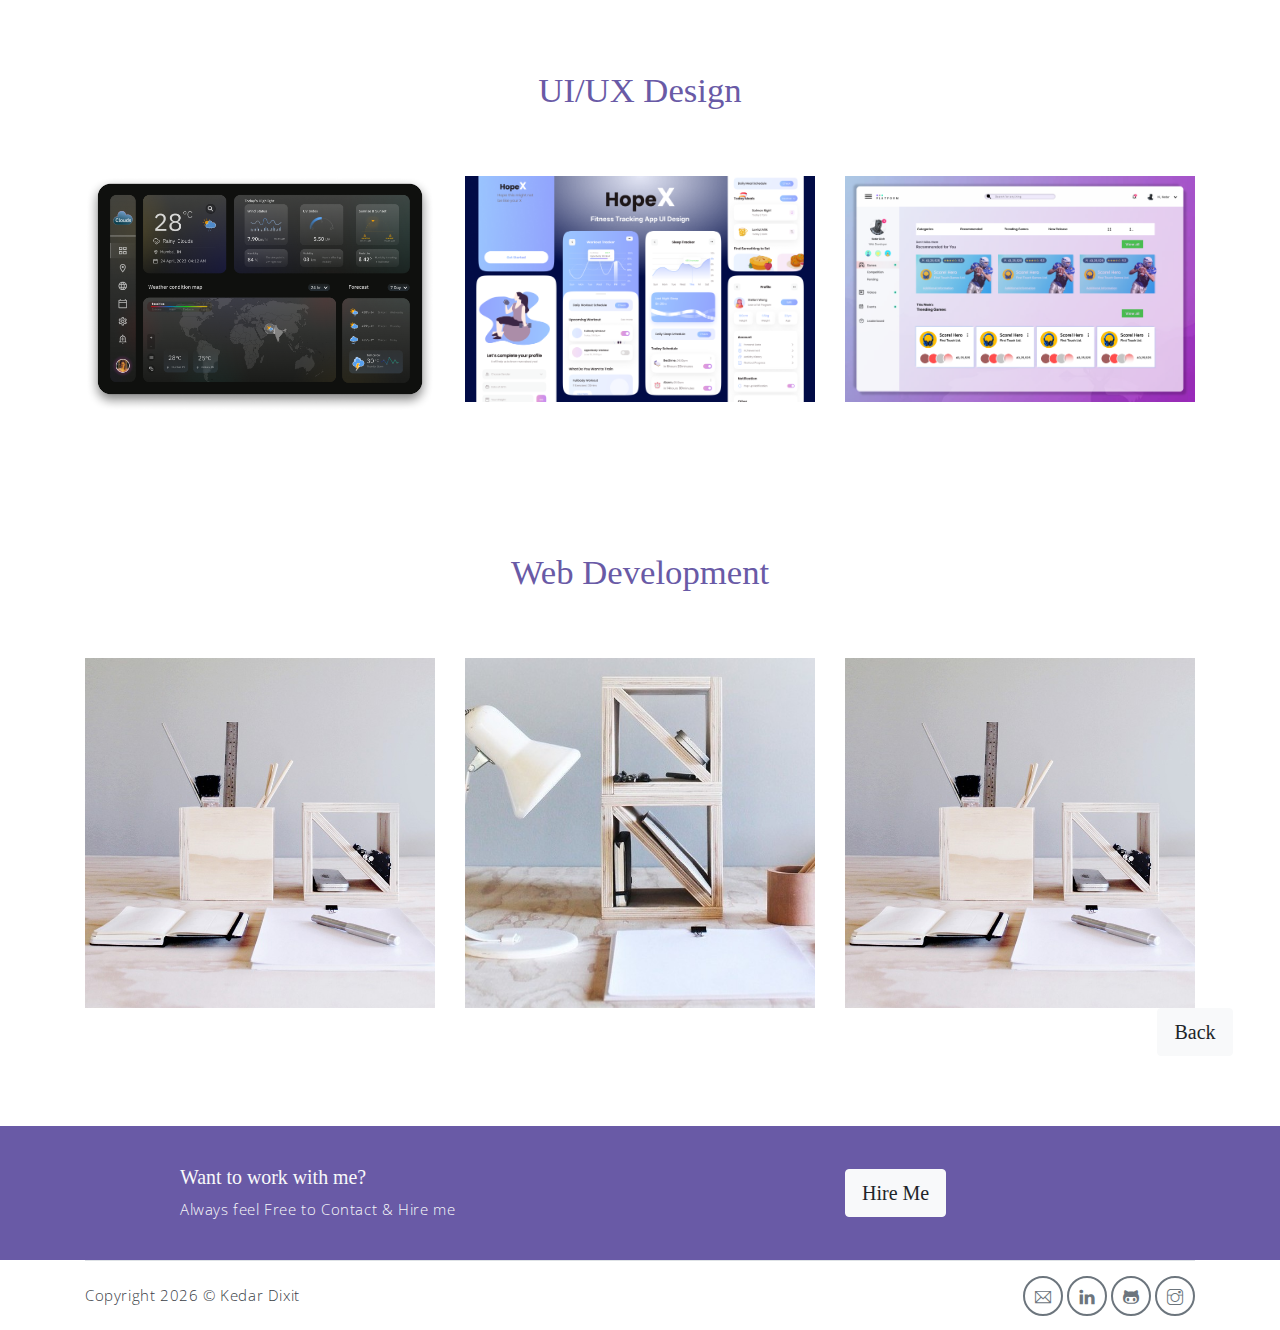
==== commit c4bc006a: "Update components.html" ====
--- a/components.html
+++ b/components.html
@@ -27,9 +27,6 @@
                 </li>
                 <li class="item">
                     <a class="link" href="#development">Web Development</a>
-                </li>
-                <li class="item">
-                    <a class="link" href="#experience">Experience</a>
                 </li>
                 <li class="item ml-md-3">
                     <a class="link btn btn-primary" href="index.html#contact">Contact</a>
@@ -93,13 +90,12 @@
        <!-- row -->
        <div class="row">
            <div class="col-md-4">
-               
-               <a href="https://www.figma.com/file/gm3uUSGFsaxvnnn3nvZoy5/clouds?node-id=0%3A1&t=6Vn5gMNgatwqtg3G-1" class="portfolio-card">
-                   <img src="assets/imgs/MacBook Air - 1.png" class="portfolio-card-img"
+            <a href="#" class="portfolio-card">
+                <img class="portfolio-card-img" src="assets/imgs/folio-3.jpg"  class="portfolio-card-img"
                        alt="">
                    <span class="portfolio-card-overlay">
                        <span class="portfolio-card-caption">
-                           <h4>UI/UX Designing</h5>
+                           <h4>Under Construction!</h5>
                                <p class="font-weight-normal">Category: Web Designing</p>
                        </span>
                    </span>
@@ -111,7 +107,7 @@
                        alt="">
                    <span class="portfolio-card-overlay">
                        <span class="portfolio-card-caption">
-                           <h4>Web Designing</h5>
+                           <h4>Under Construction!</h5>
                                <p class="font-weight-normal">Category: Web Templates</p>
                        </span>
                    </span>
@@ -123,13 +119,16 @@
                        alt="">
                    <span class="portfolio-card-overlay">
                        <span class="portfolio-card-caption">
-                           <h4>Web Designing</h5>
+                           <h4>Under Construction!</h5>
                                <p class="font-weight-normal">Category: Web Templates</p>
                        </span>
                    </span>
                </a>
            </div>
        </div><!-- end of row -->
+       <div class="col-sm offset-sm-2 offset-md-6">
+        <a href="index.html#portfolio"> <button class="btn btn-lg my-font btn-light rounded">Back</button></a>
+     </div>
    </div><!-- end of container -->
 </section> 
   
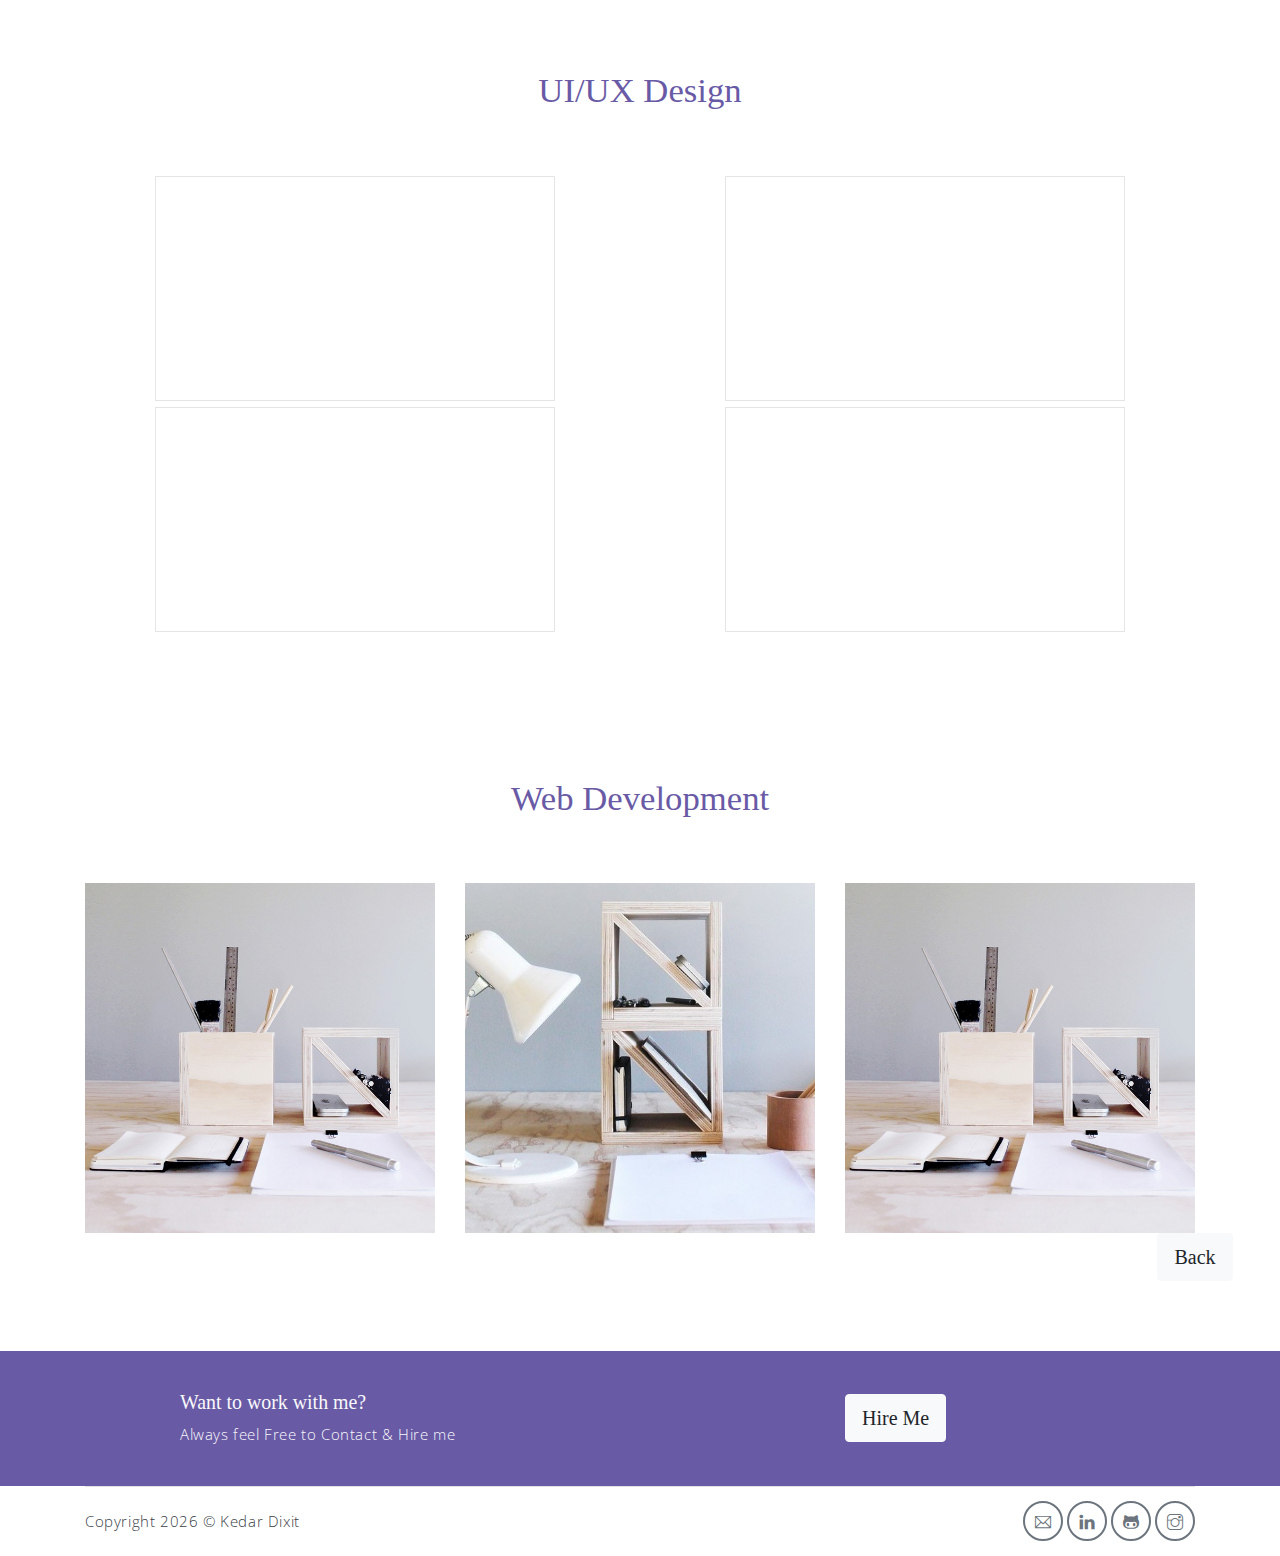
==== commit ca57cb4c: "new project and iframe feature is added in component" ====
--- a/components.html
+++ b/components.html
@@ -45,42 +45,18 @@
           <h6 class="section-title mb-6">UI/UX Design</h6>
           <!-- row -->
           <div class="row">
-              <div class="col-md-4">
-                  <a href="https://www.figma.com/file/gm3uUSGFsaxvnnn3nvZoy5/clouds?node-id=0%3A1&t=6Vn5gMNgatwqtg3G-1" class="portfolio-card">
-                      <img src="assets/imgs/MacBook Air - 1.png" class="portfolio-card-img"
-                          alt="">
-                      <span class="portfolio-card-overlay">
-                          <span class="portfolio-card-caption">
-                              <h4>Clouds - Weather App</h5>
-                                  <p class="font-weight-normal">Category: ui/ux design</p>
-                          </span>
-                      </span>
-                  </a>
+              <div class="col-md-6">
+                <iframe style="border: 1px solid rgba(0, 0, 0, 0.1);"width="400" height="225" src="https://www.figma.com/embed?embed_host=share&url=https%3A%2F%2Fwww.figma.com%2Ffile%2Fgm3uUSGFsaxvnnn3nvZoy5%2Fclouds%3Ftype%3Ddesign%26t%3DUayQXRwhEtou6rdq-1" allowfullscreen></iframe>
               </div>
-              <div class="col-md-4">
-                  <a href="https://www.figma.com/file/r2zQ3F88EGszYoa1S0p0Ro/Untitled?type=design&t=mIz6zsjR6EJ1ApZl-1" class="portfolio-card">
-                      <img class="portfolio-card-img" src="assets/imgs/MacBook Pro 16.png" class="img-responsive rounded"
-                          alt="">
-                      <span class="portfolio-card-overlay">
-                          <span class="portfolio-card-caption">
-                              <h4>hopeX - Fitness App</h5>
-                                  <p class="font-weight-normal">Category: ui/ux design</p>
-                          </span>
-                      </span>
-                  </a>
+              <div class="col-md-6">
+                <iframe style="border: 1px solid rgba(0, 0, 0, 0.1);"width="400" height="225" src="https://www.figma.com/embed?embed_host=share&url=https%3A%2F%2Fwww.figma.com%2Ffile%2Fr2zQ3F88EGszYoa1S0p0Ro%2FUntitled%3Ftype%3Ddesign%26t%3DUayQXRwhEtou6rdq-1" allowfullscreen></iframe>
               </div>
-              <div class="col-md-4">
-                  <a href="https://www.figma.com/file/mtv54cZpeSgXsIEHoQs4eZ/winners?type=design&node-id=1%3A2&t=M8SjELQNjSdpWsxz-1" class="portfolio-card">
-                      <img class="portfolio-card-img" src="assets/imgs/winners.png" class="img-responsive rounded"
-                          alt="">
-                      <span class="portfolio-card-overlay">
-                          <span class="portfolio-card-caption">
-                              <h4>Winner - Web App</h5>
-                                  <p class="font-weight-normal">Category: ui/ux design</p>
-                          </span>
-                      </span>
-                  </a>
+              <div class="col-md-6">
+                <iframe style="border: 1px solid rgba(0, 0, 0, 0.1);"width="400" height="225" src="https://www.figma.com/embed?embed_host=share&url=https%3A%2F%2Fwww.figma.com%2Ffile%2Fmtv54cZpeSgXsIEHoQs4eZ%2Fwinners%3Ftype%3Ddesign%26t%3DUayQXRwhEtou6rdq-1" allowfullscreen></iframe>
               </div>
+              <div class="col-md-6">
+                <iframe style="border: 1px solid rgba(0, 0, 0, 0.1);"width="400" height="225" src="https://www.figma.com/embed?embed_host=share&url=https%3A%2F%2Fwww.figma.com%2Ffile%2FGs4ptLA2VmuwhAOthUHNKt%2FUntitled%3Ftype%3Ddesign%26node-id%3D1%253A284%26t%3DUayQXRwhEtou6rdq-1" allowfullscreen></iframe>
+            </div>
           </div><!-- end of row -->
       </div><!-- end of container -->
   </section> 
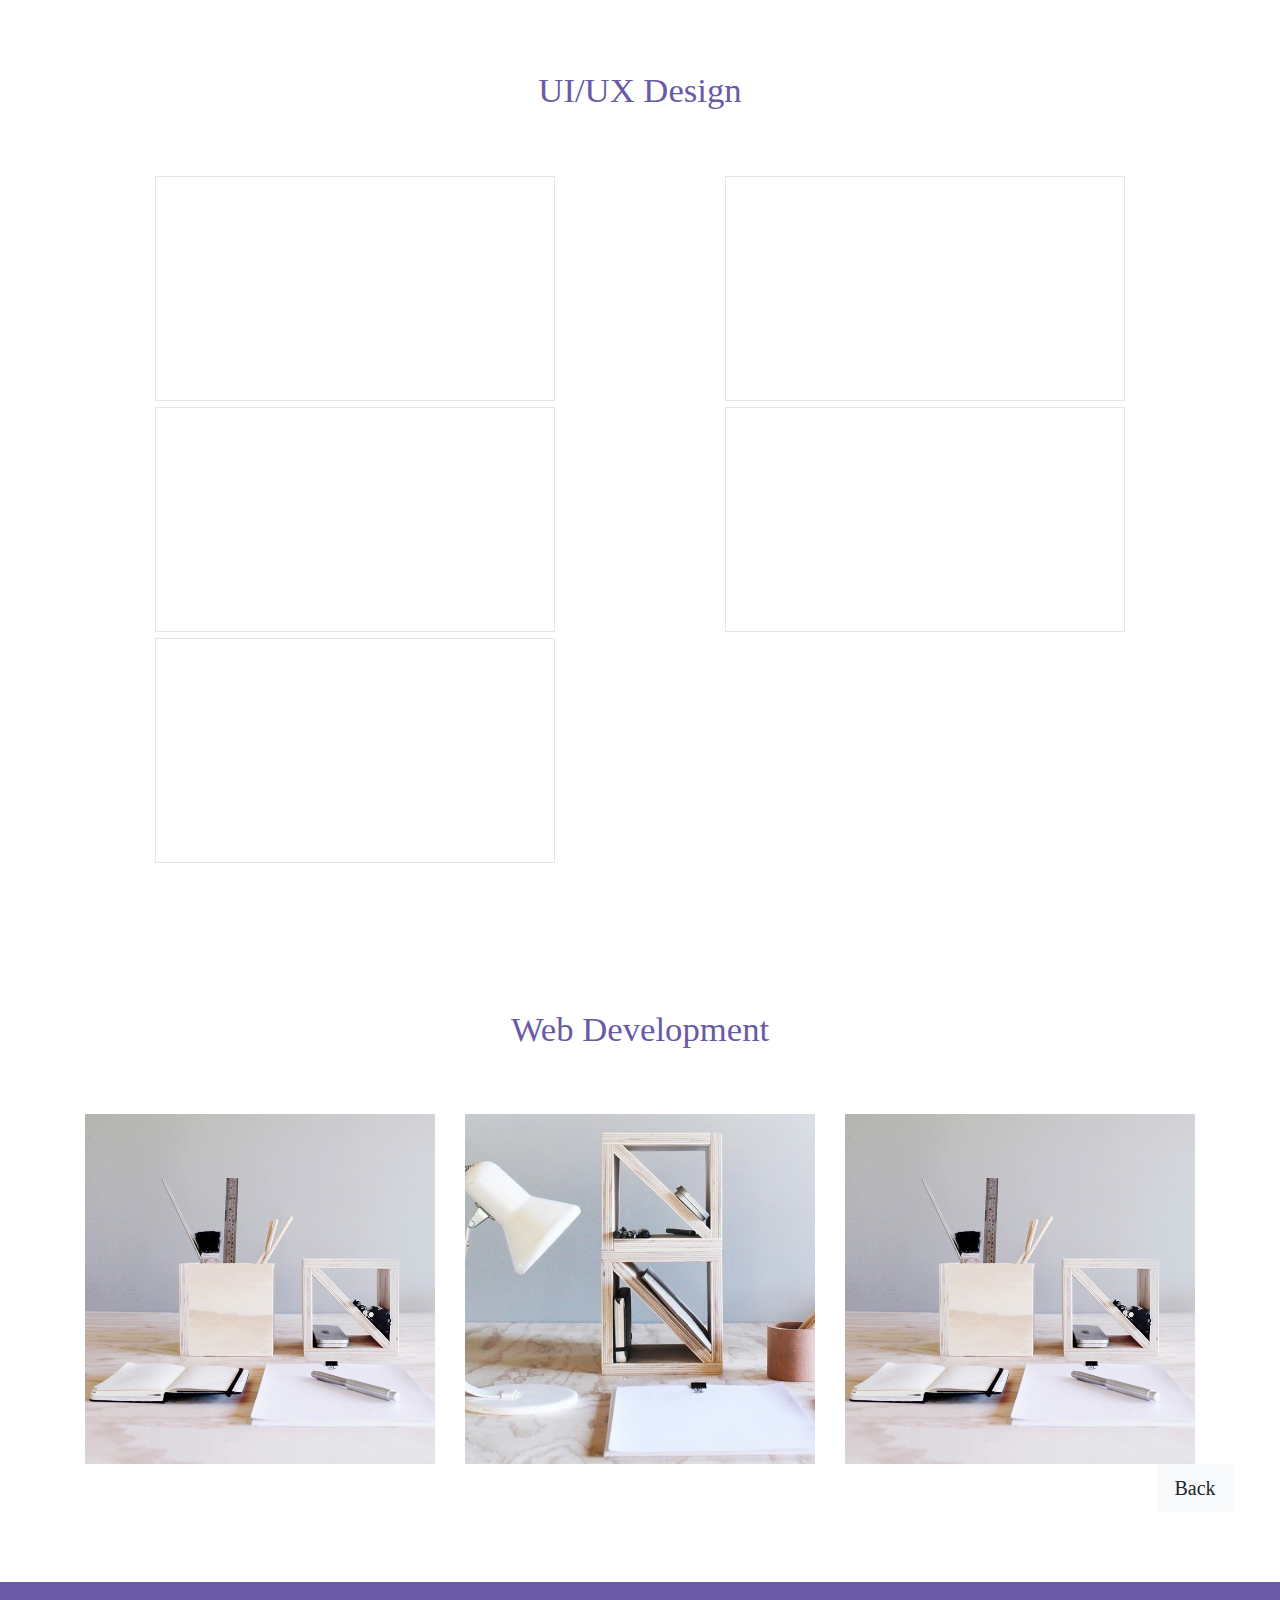
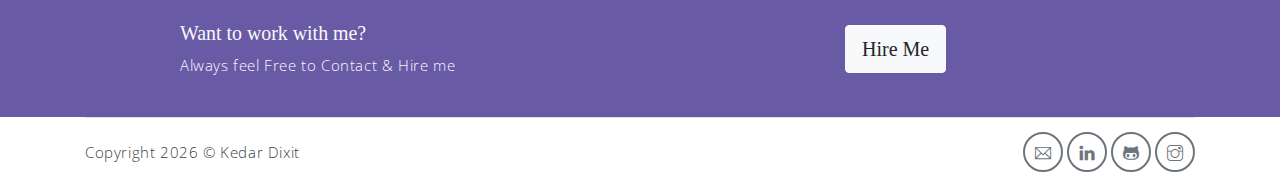
==== commit f7f241bf: "Added new project Lexical" ====
--- a/components.html
+++ b/components.html
@@ -56,6 +56,9 @@
               </div>
               <div class="col-md-6">
                 <iframe style="border: 1px solid rgba(0, 0, 0, 0.1);"width="400" height="225" src="https://www.figma.com/embed?embed_host=share&url=https%3A%2F%2Fwww.figma.com%2Ffile%2FGs4ptLA2VmuwhAOthUHNKt%2FUntitled%3Ftype%3Ddesign%26node-id%3D1%253A284%26t%3DUayQXRwhEtou6rdq-1" allowfullscreen></iframe>
+            </div>
+            <div class="col-md-6">
+                <iframe style="border: 1px solid rgba(0, 0, 0, 0.1);" width="400" height="225" src="https://www.figma.com/embed?embed_host=share&url=https%3A%2F%2Fwww.figma.com%2Ffile%2Flif1JCDMUQ5PN3Pv1qsyVG%2FUntitled%3Ftype%3Ddesign%26node-id%3D13%253A117%26t%3DEaFfuTONzEmncxob-1" allowfullscreen></iframe>
             </div>
           </div><!-- end of row -->
       </div><!-- end of container -->
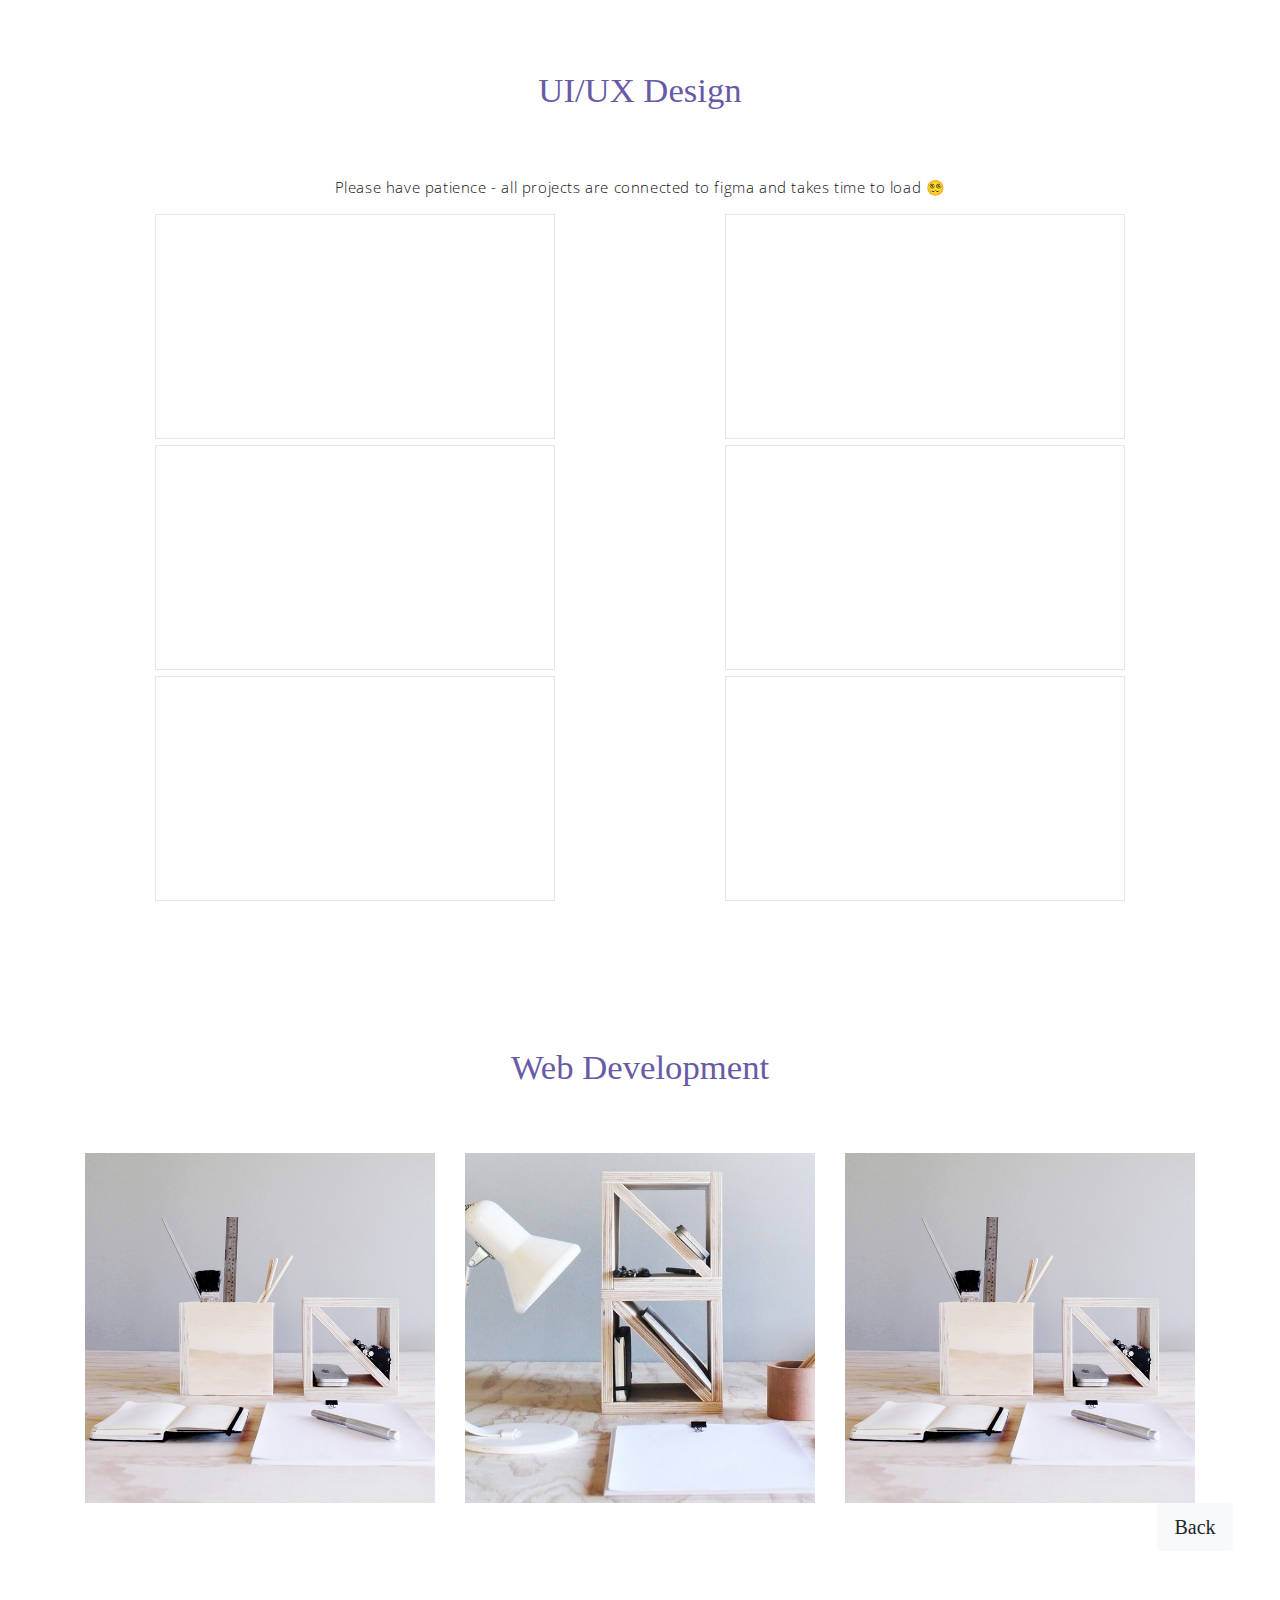
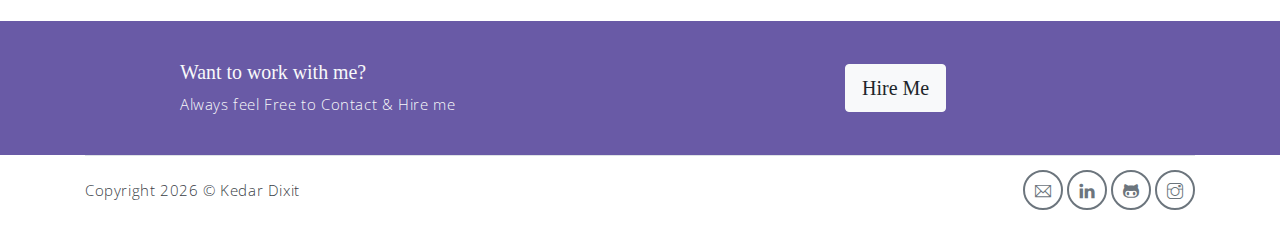
==== commit 4bd165e9: "reequil project added" ====
--- a/components.html
+++ b/components.html
@@ -43,22 +43,26 @@
     <section class="section" id="uiux">
       <div class="container text-center">
           <h6 class="section-title mb-6">UI/UX Design</h6>
+          <p>Please have patience - all projects are connected to figma and takes time to load 😵‍💫</p>
           <!-- row -->
           <div class="row">
               <div class="col-md-6">
-                <iframe style="border: 1px solid rgba(0, 0, 0, 0.1);"width="400" height="225" src="https://www.figma.com/embed?embed_host=share&url=https%3A%2F%2Fwww.figma.com%2Ffile%2Fgm3uUSGFsaxvnnn3nvZoy5%2Fclouds%3Ftype%3Ddesign%26t%3DUayQXRwhEtou6rdq-1" allowfullscreen></iframe>
+                <iframe style="border: 1px solid rgba(0, 0, 0, 0.1);" width="400" height="225" src="https://www.figma.com/embed?embed_host=share&url=https%3A%2F%2Fwww.figma.com%2Ffile%2Fgm3uUSGFsaxvnnn3nvZoy5%2Fclouds%3Ftype%3Ddesign%26t%3DUayQXRwhEtou6rdq-1" allowfullscreen></iframe>
               </div>
               <div class="col-md-6">
-                <iframe style="border: 1px solid rgba(0, 0, 0, 0.1);"width="400" height="225" src="https://www.figma.com/embed?embed_host=share&url=https%3A%2F%2Fwww.figma.com%2Ffile%2Fr2zQ3F88EGszYoa1S0p0Ro%2FUntitled%3Ftype%3Ddesign%26t%3DUayQXRwhEtou6rdq-1" allowfullscreen></iframe>
+                <iframe style="border: 1px solid rgba(0, 0, 0, 0.1);" width="400" height="225" src="https://www.figma.com/embed?embed_host=share&url=https%3A%2F%2Fwww.figma.com%2Ffile%2Fr2zQ3F88EGszYoa1S0p0Ro%2FUntitled%3Ftype%3Ddesign%26t%3DUayQXRwhEtou6rdq-1" allowfullscreen></iframe>
               </div>
               <div class="col-md-6">
-                <iframe style="border: 1px solid rgba(0, 0, 0, 0.1);"width="400" height="225" src="https://www.figma.com/embed?embed_host=share&url=https%3A%2F%2Fwww.figma.com%2Ffile%2Fmtv54cZpeSgXsIEHoQs4eZ%2Fwinners%3Ftype%3Ddesign%26t%3DUayQXRwhEtou6rdq-1" allowfullscreen></iframe>
+                <iframe style="border: 1px solid rgba(0, 0, 0, 0.1);" width="400" height="225" src="https://www.figma.com/embed?embed_host=share&url=https%3A%2F%2Fwww.figma.com%2Ffile%2Fmtv54cZpeSgXsIEHoQs4eZ%2Fwinners%3Ftype%3Ddesign%26t%3DUayQXRwhEtou6rdq-1" allowfullscreen></iframe>
               </div>
               <div class="col-md-6">
-                <iframe style="border: 1px solid rgba(0, 0, 0, 0.1);"width="400" height="225" src="https://www.figma.com/embed?embed_host=share&url=https%3A%2F%2Fwww.figma.com%2Ffile%2FGs4ptLA2VmuwhAOthUHNKt%2FUntitled%3Ftype%3Ddesign%26node-id%3D1%253A284%26t%3DUayQXRwhEtou6rdq-1" allowfullscreen></iframe>
+                <iframe style="border: 1px solid rgba(0, 0, 0, 0.1);" width="400" height="225" src="https://www.figma.com/embed?embed_host=share&url=https%3A%2F%2Fwww.figma.com%2Ffile%2FGs4ptLA2VmuwhAOthUHNKt%2FUntitled%3Ftype%3Ddesign%26node-id%3D1%253A284%26t%3DUayQXRwhEtou6rdq-1" allowfullscreen></iframe>
             </div>
             <div class="col-md-6">
                 <iframe style="border: 1px solid rgba(0, 0, 0, 0.1);" width="400" height="225" src="https://www.figma.com/embed?embed_host=share&url=https%3A%2F%2Fwww.figma.com%2Ffile%2Flif1JCDMUQ5PN3Pv1qsyVG%2FUntitled%3Ftype%3Ddesign%26node-id%3D13%253A117%26t%3DEaFfuTONzEmncxob-1" allowfullscreen></iframe>
+            </div>
+            <div class="col-md-6">
+                <iframe style="border: 1px solid rgba(0, 0, 0, 0.1);" width="400" height="225" src="https://www.figma.com/embed?embed_host=share&url=https%3A%2F%2Fwww.figma.com%2Ffile%2FmsgWx0rMqeMCuw1qXvNEqe%2FUntitled%3Ftype%3Ddesign%26node-id%3D100%253A505%26t%3DXSlg5rfa6PeQp6wN-1" allowfullscreen></iframe>
             </div>
           </div><!-- end of row -->
       </div><!-- end of container -->
